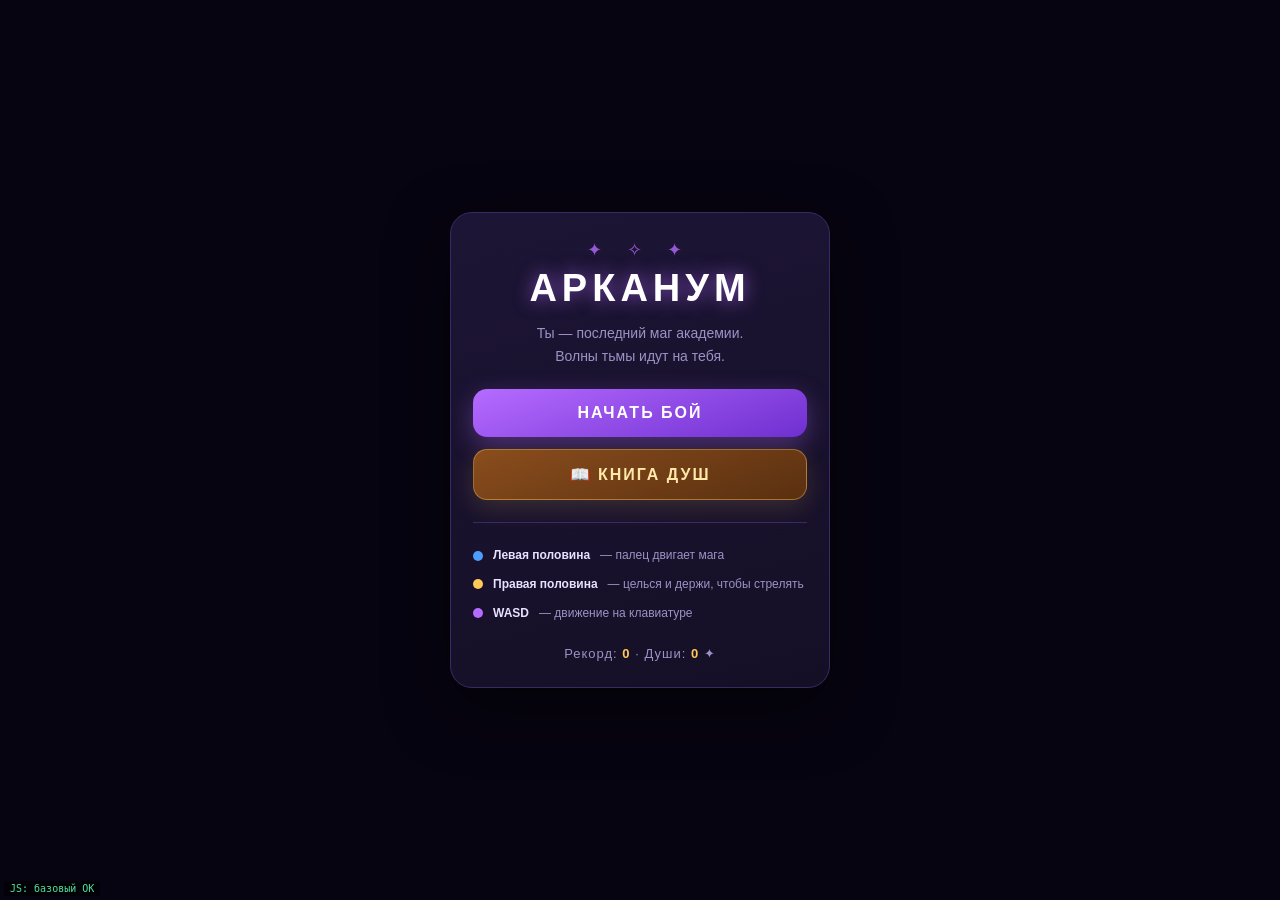
==== projects/arcanum/index.html @ 29cd1ca4 "Add files via upload" ====
<!DOCTYPE html>
<html lang="ru">
<head>
<meta charset="UTF-8">
<meta name="viewport" content="width=device-width, initial-scale=1, maximum-scale=1, user-scalable=no, viewport-fit=cover">
<meta name="theme-color" content="#0a0714">
<title>Арканум — Магия</title>
<link rel="icon" href="data:image/svg+xml,<svg xmlns='http://www.w3.org/2000/svg' viewBox='0 0 100 100'><text y='.9em' font-size='90'>✦</text></svg>">
<style>
:root{--bg:#0a0714;--panel:#150f26;--panel-2:#1d1535;--border:#3a2a63;--text:#e8e2ff;--muted:#9d92c4;--gold:#ffc857;--blue:#4d9dff;--violet:#b56bff;--red:#ff5b6e;--green:#4ce39a}
*{margin:0;padding:0;box-sizing:border-box;-webkit-tap-highlight-color:transparent;-webkit-touch-callout:none;-webkit-user-select:none;user-select:none}
html,body{width:100%;height:100%;overflow:hidden;background:var(--bg);color:var(--text);font-family:-apple-system,BlinkMacSystemFont,"Segoe UI",Roboto,sans-serif;overscroll-behavior:none;touch-action:none}
#app{position:fixed;top:0;left:0;right:0;bottom:0}
#game{position:absolute;top:0;left:0;width:100%;height:100%;display:block;touch-action:none}
.screen{position:absolute;top:0;left:0;right:0;bottom:0;display:none;align-items:center;justify-content:center;padding:20px;background:rgba(8,5,18,0.96);z-index:10}
.screen.active{display:flex}
.panel{width:100%;max-width:380px;background:linear-gradient(165deg,var(--panel-2),var(--panel));border:1px solid var(--border);border-radius:22px;padding:26px 22px;text-align:center;box-shadow:0 20px 60px rgba(0,0,0,.6);max-height:92vh;overflow-y:auto}
.panel-wide{max-width:460px}
.rune-row{font-size:18px;letter-spacing:10px;color:var(--violet);margin-bottom:6px;opacity:.8}
.title{font-size:38px;font-weight:900;letter-spacing:5px;color:#fff;margin-bottom:12px;text-shadow:0 0 18px rgba(181,107,255,.7)}
.title-sm{font-size:24px;font-weight:800;letter-spacing:3px;color:var(--violet);margin-bottom:8px}
.title-sm.danger{color:var(--red);text-shadow:0 0 22px rgba(255,91,110,.55)}
.subtitle{font-size:14px;line-height:1.6;color:var(--muted);margin-bottom:22px}
.subtitle.small{font-size:12px;margin-bottom:18px}
.btn{display:block;width:100%;padding:15px;margin-top:12px;border:none;border-radius:14px;font-size:16px;font-weight:800;letter-spacing:2px;color:#fff;cursor:pointer;font-family:inherit}
.btn:active{transform:scale(.96)}
.btn-primary{background:linear-gradient(160deg,var(--violet),#6f2fd0);box-shadow:0 8px 24px rgba(181,107,255,.35)}
.btn-ghost{background:transparent;border:1px solid var(--border);color:var(--muted)}
.btn-book{background:linear-gradient(160deg,#8a4d1d,#5a3010);border:1px solid rgba(255,200,87,.4);box-shadow:0 8px 24px rgba(255,200,87,.15);color:#ffe8a8}
.hint{margin-top:22px;padding-top:18px;border-top:1px solid var(--border);text-align:left}
.hint-row{display:flex;align-items:center;gap:10px;font-size:12px;color:var(--muted);padding:6px 0;line-height:1.4}
.hint-row b{color:var(--text);font-weight:700}
.dot{flex:0 0 auto;width:10px;height:10px;border-radius:50%}
.dot.blue{background:var(--blue)}
.dot.gold{background:var(--gold)}
.dot.violet{background:var(--violet)}
.best{margin-top:18px;font-size:13px;color:var(--muted);letter-spacing:1px}
.best span{color:var(--gold);font-weight:800}
.cards{display:flex;flex-direction:column;gap:14px;margin-top:6px}

/* ===== CARD FLIP ===== */
.card-flip-container{
  position:relative;height:120px;perspective:1200px;cursor:pointer;
  opacity:0;transform:translateY(20px) scale(.9);
  transition:opacity .35s ease,transform .35s ease;
}
.card-flip-container.revealed{opacity:1;transform:translateY(0) scale(1)}
.card-flip-container:not(.clickable){pointer-events:none}
.card-flip-inner{
  position:relative;width:100%;height:100%;
  transform-style:preserve-3d;
  transition:transform .7s cubic-bezier(.5,.1,.3,1);
}
.card-flip-container.flipped .card-flip-inner{transform:rotateY(180deg)}
.card-face{
  position:absolute;inset:0;backface-visibility:hidden;-webkit-backface-visibility:hidden;
  border-radius:15px;display:flex;align-items:center;gap:12px;padding:14px;
  border:1px solid var(--border);overflow:hidden;
}
.card-back{
  background:linear-gradient(135deg,#2a1d4a 0%,#1a1235 100%);
  justify-content:center;align-items:center;
}
.card-back::before{
  content:'';position:absolute;inset:8px;
  border:1px solid rgba(181,107,255,.25);border-radius:10px;pointer-events:none;
}
.card-back::after{
  content:'✦';font-size:42px;color:rgba(181,107,255,.55);
  text-shadow:0 0 20px rgba(181,107,255,.7);
  animation:backPulse 2s ease-in-out infinite;
}
@keyframes backPulse{0%,100%{transform:scale(1);opacity:.7}50%{transform:scale(1.1);opacity:1}}
.card-front{
  transform:rotateY(180deg);
  background:rgba(255,255,255,.04);
  text-align:left;
  position:relative;
}
.card-front.rarity-common{border-color:rgba(157,146,196,.4)}
.card-front.rarity-rare{border-color:rgba(77,157,255,.6);box-shadow:0 0 20px rgba(77,157,255,.2)}
.card-front.rarity-epic{border-color:rgba(181,107,255,.7);box-shadow:0 0 25px rgba(181,107,255,.35)}
.card-front.rarity-legendary{border-color:rgba(255,200,87,.8);box-shadow:0 0 30px rgba(255,200,87,.4);animation:legendaryGlow 2s ease-in-out infinite}
@keyframes legendaryGlow{0%,100%{box-shadow:0 0 25px rgba(255,200,87,.35)}50%{box-shadow:0 0 40px rgba(255,200,87,.6)}}
.rarity-badge{
  position:absolute;top:8px;right:8px;
  font-size:9px;font-weight:800;letter-spacing:1px;
  padding:2px 6px;border-radius:4px;text-transform:uppercase;
}
.rarity-badge.common{background:rgba(157,146,196,.2);color:#9d92c4}
.rarity-badge.rare{background:rgba(77,157,255,.25);color:#4d9dff}
.rarity-badge.epic{background:rgba(181,107,255,.25);color:#b56bff}
.rarity-badge.legendary{background:rgba(255,200,87,.3);color:#ffc857}
.card-icon{flex:0 0 auto;width:46px;height:46px;display:flex;align-items:center;justify-content:center;font-size:24px;border-radius:12px;background:rgba(181,107,255,.15);border:1px solid rgba(181,107,255,.3)}
.card-body{flex:1;min-width:0}
.card-name{font-size:15px;font-weight:800;color:var(--text);margin-bottom:3px}
.card-desc{font-size:12px;color:var(--muted);line-height:1.45}

/* ===== STATS SCREEN ===== */
.stats{display:flex;gap:10px;margin:20px 0 4px}
.stat{flex:1;padding:14px 8px;background:rgba(255,255,255,.04);border:1px solid var(--border);border-radius:13px}
.stat span{display:block;font-size:11px;color:var(--muted);letter-spacing:1px;margin-bottom:6px}
.stat b{display:block;font-size:22px;font-weight:900;color:var(--gold)}

/* ===== HUD ===== */
#hud-buttons{position:absolute;top:0;left:0;right:0;bottom:0;pointer-events:none;z-index:5;display:none}
.spell-btn{position:absolute;pointer-events:auto;width:68px;height:68px;border-radius:50%;border:2px solid rgba(255,255,255,.18);background:rgba(20,14,40,.72);display:flex;flex-direction:column;align-items:center;justify-content:center;font-size:24px;color:#fff;overflow:hidden;touch-action:none;font-family:inherit}
.spell-btn:active{transform:scale(.92)}
.spell-btn .cost{font-size:9px;font-weight:800;letter-spacing:.5px;color:var(--gold);margin-top:1px}
.spell-btn .cd-mask{position:absolute;top:0;left:0;right:0;bottom:0;background:rgba(0,0,0,.72);transform-origin:bottom;transform:scaleY(0);pointer-events:none}
.spell-btn.locked{opacity:.35;filter:grayscale(1)}
#btn-spell-0{right:14px;bottom:190px;border-color:rgba(77,157,255,.55)}
#btn-spell-1{right:90px;bottom:150px;border-color:rgba(255,120,60,.55)}
#btn-spell-2{right:14px;bottom:110px;border-color:rgba(120,220,255,.55)}
#btn-pause{position:absolute;pointer-events:auto;top:14px;right:14px;width:42px;height:42px;border-radius:12px;border:1px solid rgba(255,255,255,.15);background:rgba(20,14,40,.65);color:var(--muted);font-size:16px;display:flex;align-items:center;justify-content:center;touch-action:none;font-family:inherit}
#btn-pause:active{transform:scale(.92)}

/* ===== BOOK ===== */
#screen-book .book-container{
  width:100%;max-width:460px;max-height:88vh;
  display:flex;flex-direction:column;
  background:linear-gradient(135deg,#3a2418 0%,#2a1810 100%);
  border:2px solid #5a3a20;
  border-radius:18px;
  box-shadow:0 30px 80px rgba(0,0,0,.8),inset 0 0 60px rgba(0,0,0,.5);
  position:relative;padding:18px;
  animation:bookOpen .5s cubic-bezier(.34,1.56,.64,1);
}
@keyframes bookOpen{from{transform:scale(.7) rotateY(-15deg);opacity:0}to{transform:scale(1) rotateY(0);opacity:1}}
.book-tabs{display:flex;gap:6px;margin-bottom:12px;flex-shrink:0}
.book-tab{
  flex:1;padding:10px 8px;
  background:rgba(0,0,0,.4);
  border:1px solid rgba(181,107,255,.3);
  border-radius:8px 8px 0 0;
  color:#d4c8a8;font-family:inherit;font-weight:700;font-size:12px;
  cursor:pointer;transition:all .2s;
}
.book-tab.active{background:rgba(255,220,150,.15);border-color:rgba(255,200,87,.6);color:#ffe8a8}
.book-body{
  flex:1;min-height:0;
  background:linear-gradient(135deg,#f2e6c8 0%,#e6d6b0 100%);
  border-radius:0 8px 8px 8px;
  padding:18px;
  overflow-y:auto;
  color:#2a1a08;
  position:relative;
  box-shadow:inset 0 0 30px rgba(100,70,30,.15);
}
.book-page-header{
  display:flex;justify-content:space-between;align-items:center;
  padding-bottom:12px;margin-bottom:12px;
  border-bottom:2px solid rgba(100,70,30,.3);
  flex-wrap:wrap;gap:8px;
}
.book-page-title{font-size:18px;font-weight:900;color:#3a2418;letter-spacing:1px}
.book-souls{font-size:13px;font-weight:800;color:#8a4d1d;background:rgba(255,200,87,.2);padding:4px 10px;border-radius:20px}
.book-page{animation:pageIn .4s ease}
@keyframes pageIn{from{opacity:0;transform:translateX(-20px) skewY(2deg)}to{opacity:1;transform:translateX(0) skewY(0)}}
.book-upgrade-row{
  display:flex;align-items:center;gap:10px;
  padding:10px;margin-bottom:8px;
  background:rgba(255,255,255,.4);
  border:1px solid rgba(100,70,30,.2);
  border-radius:10px;
  transition:background .2s;
}
.book-upgrade-row.maxed{background:rgba(200,160,80,.15);border-color:rgba(255,200,87,.5)}
.book-upg-icon{flex:0 0 auto;width:36px;height:36px;display:flex;align-items:center;justify-content:center;font-size:20px;background:rgba(100,70,30,.15);border-radius:8px}
.book-upg-info{flex:1;min-width:0}
.book-upg-name{font-size:13px;font-weight:800;color:#2a1a08;margin-bottom:2px}
.book-upg-level{font-size:10px;color:#8a4d1d;margin-left:4px}
.book-upg-desc{font-size:11px;color:#5a4020}
.book-upg-buy{
  flex:0 0 auto;padding:8px 12px;
  background:linear-gradient(160deg,#b56bff,#6f2fd0);
  border:none;border-radius:8px;color:#fff;
  font-weight:800;font-size:11px;
  cursor:pointer;font-family:inherit;
  transition:all .15s;
  min-width:60px;
}
.book-upg-buy:active{transform:scale(.95)}
.book-upg-buy:disabled{background:rgba(100,70,30,.3);color:rgba(42,26,8,.4);cursor:not-allowed}
.book-close{
  position:absolute;top:8px;right:8px;
  width:32px;height:32px;
  border:1px solid rgba(255,200,87,.4);
  background:rgba(0,0,0,.4);
  border-radius:50%;color:#ffe8a8;
  font-size:16px;cursor:pointer;
  display:flex;align-items:center;justify-content:center;
  font-family:inherit;z-index:2;
}

#js-status{position:fixed;bottom:4px;left:4px;color:#4ce39a;font-size:10px;background:rgba(0,0,0,.6);padding:2px 6px;border-radius:4px;z-index:9999;pointer-events:none;font-family:monospace}
#err-box{display:none;position:fixed;top:0;left:0;right:0;bottom:0;background:rgba(0,0,0,.96);color:#ff8b9a;padding:20px;font-family:monospace;font-size:12px;white-space:pre-wrap;overflow:auto;z-index:10000;line-height:1.5}
</style>
</head>
<body>

<div id="js-status">JS: ожидание...</div>
<div id="err-box"></div>

<script>
window.onerror = function (msg, src, line, col, err) {
  var box = document.getElementById('err-box');
  if (box) {
    box.style.display = 'block';
    box.textContent = 'ОШИБКА:\n' + msg + '\n' + (src || '') + ':' + line + ':' + col +
      '\n\n' + (err && err.stack ? err.stack : '(нет стека)');
  }
  return false;
};
try { document.getElementById('js-status').textContent = 'JS: базовый OK'; } catch (e) { }
</script>

<div id="app">
  <canvas id="game"></canvas>

  <div class="screen active" id="screen-menu">
    <div class="panel">
      <div class="rune-row">✦ ✧ ✦</div>
      <h1 class="title">АРКАНУМ</h1>
      <p class="subtitle">Ты — последний маг академии.<br>Волны тьмы идут на тебя.</p>
      <button class="btn btn-primary" id="btn-play">НАЧАТЬ БОЙ</button>
      <button class="btn btn-book" id="btn-book">📖 КНИГА ДУШ</button>
      <div class="hint">
        <div class="hint-row"><span class="dot blue"></span><b>Левая половина</b> — палец двигает мага</div>
        <div class="hint-row"><span class="dot gold"></span><b>Правая половина</b> — целься и держи, чтобы стрелять</div>
        <div class="hint-row"><span class="dot violet"></span><b>WASD</b> — движение на клавиатуре</div>
      </div>
      <div class="best">Рекорд: <span id="best-score">0</span> · Души: <span id="menu-souls">0</span> ✦</div>
    </div>
  </div>

  <div class="screen" id="screen-upgrade">
    <div class="panel panel-wide">
      <h2 class="title-sm">ВОЛНА <span id="up-wave">1</span> ПРОЙДЕНА</h2>
      <p class="subtitle small">Выбери дар древних</p>
      <div class="cards" id="upgrade-list"></div>
    </div>
  </div>

  <div class="screen" id="screen-pause">
    <div class="panel">
      <h2 class="title-sm">ПАУЗА</h2>
      <button class="btn btn-primary" id="btn-resume">ПРОДОЛЖИТЬ</button>
      <button class="btn btn-ghost" id="btn-quit">В МЕНЮ</button>
    </div>
  </div>

  <div class="screen" id="screen-over">
    <div class="panel">
      <h2 class="title-sm danger">ТЫ ПАЛ</h2>
      <div class="stats">
        <div class="stat"><span>Волна</span><b id="over-wave">0</b></div>
        <div class="stat"><span>Убито</span><b id="over-kills">0</b></div>
        <div class="stat"><span>Очки</span><b id="over-score">0</b></div>
      </div>
      <div class="best">Рекорд: <span id="over-best">0</span></div>
      <div class="best" style="margin-top:8px">Получено душ: <span id="over-souls" style="color:#ffc857;font-weight:800">+0</span> ✦</div>
      <button class="btn btn-primary" id="btn-retry">ЕЩЁ РАЗ</button>
      <button class="btn btn-book" id="btn-book-over">📖 КНИГА ДУШ</button>
      <button class="btn btn-ghost" id="btn-menu">В МЕНЮ</button>
    </div>
  </div>

  <div class="screen" id="screen-book">
    <div class="book-container">
      <button class="book-close" id="book-close">✕</button>
      <div class="book-tabs">
        <button class="book-tab active" data-tab="stats">📊 Статы</button>
        <button class="book-tab" data-tab="spells">✨ Заклинания</button>
      </div>
      <div class="book-body">
        <div class="book-page-header">
          <div class="book-page-title" id="book-page-title">Статы персонажа</div>
          <div class="book-souls">✦ <span id="book-souls">0</span></div>
        </div>
        <div class="book-page" id="book-page-content"></div>
      </div>
    </div>
  </div>

  <div id="hud-buttons">
    <button id="btn-pause" aria-label="Пауза">❚❚</button>
    <button class="spell-btn" id="btn-spell-0"><span class="icon">❄</span><span class="cost">28</span><span class="cd-mask"></span></button>
    <button class="spell-btn" id="btn-spell-1"><span class="icon">🔥</span><span class="cost">18</span><span class="cd-mask"></span></button>
    <button class="spell-btn" id="btn-spell-2"><span class="icon">⚡</span><span class="cost">32</span><span class="cd-mask"></span></button>
  </div>
</div>

<script>
/* ============================================================
   АРКАНУМ v3 — карточки-флип, редкости, боссы, книга душ
   ============================================================ */

var Storage = {
  get: function (k, d) { try { var v = window.localStorage.getItem(k); return v === null ? d : v; } catch (e) { return d; } },
  set: function (k, v) { try { window.localStorage.setItem(k, String(v)); } catch (e) { } }
};

var Utils = {
  clamp: function (v, a, b) { return v < a ? a : (v > b ? b : v); },
  lerp: function (a, b, t) { return a + (b - a) * t; },
  rand: function (a, b) { return a + Math.random() * (b - a); },
  pick: function (arr) { return arr[Math.floor(Math.random() * arr.length)]; },
  shuffle: function (arr) {
    for (var i = arr.length - 1; i > 0; i--) {
      var j = Math.floor(Math.random() * (i + 1));
      var t = arr[i]; arr[i] = arr[j]; arr[j] = t;
    }
    return arr;
  },
  dist: function (ax, ay, bx, by) { var dx = bx - ax, dy = by - ay; return Math.sqrt(dx * dx + dy * dy); },
  angle: function (ax, ay, bx, by) { return Math.atan2(by - ay, bx - ax); },
  damp: function (a, b, l, dt) { return Utils.lerp(a, b, 1 - Math.exp(-l * dt)); },
  angleDiff: function (a, b) { return Math.atan2(Math.sin(a - b), Math.cos(a - b)); },
  formatNum: function (n) {
    if (n >= 1e6) return (n / 1e6).toFixed(1) + 'M';
    if (n >= 1e3) return (n / 1e3).toFixed(1) + 'K';
    return String(Math.floor(n));
  },
  vibrate: function (ms) { try { if (navigator.vibrate) navigator.vibrate(ms); } catch (e) { } }
};

/* ================= РЕДКОСТИ ================= */
var RARITIES = {
  common:    { name: 'Обычное',      label: 'ОБЫЧНОЕ',     mult: 1.0, weight: 60, color: '#9d92c4' },
  rare:      { name: 'Редкое',       label: 'РЕДКОЕ',      mult: 1.6, weight: 25, color: '#4d9dff' },
  epic:      { name: 'Эпическое',    label: 'ЭПИЧЕСКОЕ',   mult: 2.4, weight: 12, color: '#b56bff' },
  legendary: { name: 'Легендарное',  label: 'ЛЕГЕНДАРНОЕ', mult: 3.6, weight: 3,  color: '#ffc857' }
};

function rollRarity() {
  var total = 100;
  var r = Math.random() * total;
  if (r < 3) return 'legendary';
  if (r < 15) return 'epic';
  if (r < 40) return 'rare';
  return 'common';
}

/* ================= AUDIO ================= */
var Audio2 = {
  ctx: null, master: null, enabled: true, _unlocked: false,
  init: function () {
    if (this.ctx) return;
    try {
      var AC = window.AudioContext || window.webkitAudioContext;
      if (!AC) { this.enabled = false; return; }
      this.ctx = new AC();
      this.master = this.ctx.createGain();
      this.master.gain.value = 0.28;
      this.master.connect(this.ctx.destination);
    } catch (e) { this.enabled = false; }
  },
  unlock: function () {
    if (this._unlocked) return;
    this.init();
    if (this.ctx && this.ctx.state === 'suspended') { try { this.ctx.resume(); } catch (e) { } }
    this._unlocked = true;
  },
  _tone: function (f, dur, type, vol, slide) {
    if (!this.enabled || !this.ctx) return;
    try {
      var t = this.ctx.currentTime;
      var o = this.ctx.createOscillator(), g = this.ctx.createGain();
      o.type = type || 'sine';
      o.frequency.setValueAtTime(f, t);
      if (slide) o.frequency.exponentialRampToValueAtTime(Math.max(30, slide), t + dur);
      g.gain.setValueAtTime(0, t);
      g.gain.linearRampToValueAtTime(vol || 0.2, t + 0.008);
      g.gain.exponentialRampToValueAtTime(0.0001, t + dur);
      o.connect(g); g.connect(this.master);
      o.start(t); o.stop(t + dur + 0.02);
    } catch (e) { }
  },
  _noise: function (dur, vol, freq) {
    if (!this.enabled || !this.ctx) return;
    try {
      var t = this.ctx.currentTime;
      var len = Math.floor(this.ctx.sampleRate * dur);
      var buf = this.ctx.createBuffer(1, len, this.ctx.sampleRate);
      var d = buf.getChannelData(0);
      for (var i = 0; i < len; i++) d[i] = (Math.random() * 2 - 1) * (1 - i / len);
      var s = this.ctx.createBufferSource(); s.buffer = buf;
      var f = this.ctx.createBiquadFilter(); f.type = 'lowpass'; f.frequency.value = freq || 1200;
      var g = this.ctx.createGain(); g.gain.value = vol || 0.2;
      s.connect(f); f.connect(g); g.connect(this.master);
      s.start(t);
    } catch (e) { }
  },
  shoot:      function () { this._tone(620, 0.09, 'triangle', 0.10, 320); },
  enemyHit:   function () { this._tone(240, 0.06, 'square', 0.06, 160); },
  enemyDie:   function () { this._noise(0.2, 0.16, 900); this._tone(120, 0.22, 'sawtooth', 0.10, 50); },
  castNova:   function () { this._tone(180, 0.45, 'sine', 0.18, 720); this._noise(0.35, 0.14, 2600); },
  castFire:   function () { this._tone(140, 0.3, 'sawtooth', 0.14, 420); },
  castChain:  function () { this._tone(900, 0.22, 'square', 0.10, 180); },
  lock:       function () { this._tone(880, 0.08, 'square', 0.06, 1200); },
  cardFlip:   function () { this._tone(340, 0.10, 'triangle', 0.08, 500); },
  levelUp:    function () { this._tone(520, 0.14, 'sine', 0.16, 780); var s = this; setTimeout(function () { s._tone(780, 0.22, 'sine', 0.16, 1040); }, 110); },
  playerHurt: function () { this._tone(180, 0.22, 'sawtooth', 0.16, 70); },
  gameOver:   function () { this._tone(420, 0.5, 'sine', 0.20, 90); var s = this; setTimeout(function () { s._tone(280, 0.7, 'sine', 0.20, 60); }, 250); },
  bossAppear: function () { this._tone(80, 1.0, 'sawtooth', 0.25, 40); this._noise(0.8, 0.20, 400); },
  bossDie:    function () { this._tone(60, 1.2, 'sawtooth', 0.25, 30); this._noise(1.0, 0.22, 600); },
  uiClick:    function () { this._tone(680, 0.05, 'square', 0.08); },
  bookOpen:   function () { this._tone(440, 0.15, 'sine', 0.10, 660); },
  buy:        function () { this._tone(700, 0.10, 'sine', 0.12, 1050); }
};

/* ================= ЧАСТИЦЫ ================= */
function Particle(x, y, vx, vy, life, color, size) {
  this.x = x; this.y = y; this.vx = vx; this.vy = vy;
  this.life = life; this.maxLife = life;
  this.color = color; this.size = size || 3; this.dead = false;
  this.drag = 0.94;
}
Particle.prototype.update = function (dt) {
  this.x += this.vx * dt; this.y += this.vy * dt;
  var d = Math.pow(this.drag, dt * 60);
  this.vx *= d; this.vy *= d;
  this.life -= dt;
  if (this.life <= 0) this.dead = true;
};
Particle.prototype.draw = function (c) {
  var a = Utils.clamp(this.life / this.maxLife, 0, 1);
  c.globalAlpha = a;
  c.fillStyle = this.color;
  var s = this.size * (0.4 + a * 0.6);
  c.beginPath(); c.arc(this.x, this.y, s, 0, 6.2832); c.fill();
  c.globalAlpha = 1;
};

function RingParticle(x, y, maxR, life, color, width) {
  this.x = x; this.y = y; this.r = 4; this.maxR = maxR;
  this.life = life; this.maxLife = life;
  this.color = color; this.width = width || 3; this.dead = false;
}
RingParticle.prototype.update = function (dt) {
  this.life -= dt;
  var t = 1 - this.life / this.maxLife;
  this.r = this.maxR * (1 - Math.pow(1 - t, 3));
  if (this.life <= 0) this.dead = true;
};
RingParticle.prototype.draw = function (c) {
  var a = Utils.clamp(this.life / this.maxLife, 0, 1);
  c.globalAlpha = a * 0.85;
  c.strokeStyle = this.color;
  c.lineWidth = this.width * a + 0.5;
  c.beginPath(); c.arc(this.x, this.y, this.r, 0, 6.2832); c.stroke();
  c.globalAlpha = 1;
};

/* ================= СНАРЯД ================= */
function Projectile(x, y, angle, speed, damage, opts) {
  opts = opts || {};
  this.x = x; this.y = y;
  this.vx = Math.cos(angle) * speed;
  this.vy = Math.sin(angle) * speed;
  this.speed = speed;
  this.damage = damage;
  this.life = opts.life || 1.5;
  this.radius = opts.radius || 5;
  this.color = opts.color || '#8ad4ff';
  this.pierce = opts.pierce || 0;
  this.hitSet = [];
  this.knockback = opts.knockback || 0;
  this.burn = opts.burn || 0;
  this.dead = false;
  this._trailTimer = 0;
  this.isFireball = false;
  this.target = null;
  this.homing = 0;
  this.pulse = 0;
}
Projectile.prototype.update = function (dt) {
  if (this.homing > 0 && this.target && !this.target.dead) {
    var desired = Utils.angle(this.x, this.y, this.target.x, this.target.y);
    var current = Math.atan2(this.vy, this.vx);
    var diff = Utils.angleDiff(desired, current);
    var maxTurn = this.homing * dt;
    var turn = Utils.clamp(diff, -maxTurn, maxTurn);
    var newAngle = current + turn;
    this.vx = Math.cos(newAngle) * this.speed;
    this.vy = Math.sin(newAngle) * this.speed;
  }
  this.x += this.vx * dt;
  this.y += this.vy * dt;
  this.life -= dt;
  this.pulse += dt * 12;
  if (this.life <= 0) this.dead = true;
};
Projectile.prototype.hasHit = function (e) {
  for (var i = 0; i < this.hitSet.length; i++) if (this.hitSet[i] === e) return true;
  return false;
};
Projectile.prototype.draw = function (c) {
  if (this.isFireball) {
    var s = 1 + Math.sin(this.pulse) * 0.12;
    c.save();
    c.translate(this.x, this.y);
    var g = c.createRadialGradient(0, 0, 0, 0, 0, this.radius * 3.2 * s);
    g.addColorStop(0, 'rgba(255,220,120,0.85)');
    g.addColorStop(0.35, 'rgba(255,140,50,0.55)');
    g.addColorStop(1, 'rgba(255,80,20,0)');
    c.fillStyle = g;
    c.beginPath(); c.arc(0, 0, this.radius * 3.2 * s, 0, 6.2832); c.fill();
    c.fillStyle = '#fff7e0';
    c.beginPath(); c.arc(0, 0, this.radius * 0.6 * s, 0, 6.2832); c.fill();
    c.fillStyle = '#ffd166';
    c.beginPath(); c.arc(0, 0, this.radius * 0.95, 0, 6.2832); c.fill();
    c.rotate(this.pulse * 0.5);
    c.fillStyle = '#fff';
    for (var i = 0; i < 3; i++) {
      c.rotate(2.094);
      c.beginPath(); c.arc(this.radius * 1.5, 0, 1.6, 0, 6.2832); c.fill();
    }
    c.restore();
    return;
  }
  c.fillStyle = this.color;
  c.beginPath(); c.arc(this.x, this.y, this.radius, 0, 6.2832); c.fill();
  c.fillStyle = '#ffffff';
  c.beginPath(); c.arc(this.x, this.y, this.radius * 0.42, 0, 6.2832); c.fill();
};

/* ================= ВРАЖЕСКИЙ СНАРЯД ================= */
function EnemyProjectile(x, y, vx, vy, damage, opts) {
  opts = opts || {};
  this.x = x; this.y = y;
  this.vx = vx; this.vy = vy;
  this.damage = damage;
  this.life = opts.life || 3;
  this.radius = opts.radius || 7;
  this.color = opts.color || '#ff3355';
  this.dead = false;
  this.pulse = 0;
}
EnemyProjectile.prototype.update = function (dt) {
  this.x += this.vx * dt;
  this.y += this.vy * dt;
  this.life -= dt;
  this.pulse += dt * 10;
  if (this.life <= 0) this.dead = true;
};
EnemyProjectile.prototype.draw = function (c) {
  var s = 1 + Math.sin(this.pulse) * 0.15;
  c.save();
  c.translate(this.x, this.y);
  var g = c.createRadialGradient(0, 0, 0, 0, 0, this.radius * 2.4 * s);
  g.addColorStop(0, this.color);
  g.addColorStop(1, 'rgba(255,50,80,0)');
  c.fillStyle = g;
  c.beginPath(); c.arc(0, 0, this.radius * 2.4 * s, 0, 6.2832); c.fill();
  c.fillStyle = this.color;
  c.beginPath(); c.arc(0, 0, this.radius, 0, 6.2832); c.fill();
  c.fillStyle = '#fff';
  c.beginPath(); c.arc(0, 0, this.radius * 0.35, 0, 6.2832); c.fill();
  c.restore();
};

/* ================= ПИКАП ================= */
function Pickup(x, y, type, value) {
  this.x = x; this.y = y; this.type = type; this.value = value || 1;
  this.r = 7; this.dead = false;
  this.t = Math.random() * 6.28; this.life = 14;
}
Pickup.prototype.update = function (dt, p) {
  this.t += dt * 3; this.life -= dt;
  if (this.life <= 0) this.dead = true;
  var d = Utils.dist(this.x, this.y, p.x, p.y);
  if (d < 110) {
    var a = Utils.angle(this.x, this.y, p.x, p.y);
    var pull = 420 * dt * (1 - d / 110);
    this.x += Math.cos(a) * pull;
    this.y += Math.sin(a) * pull;
  }
  if (d < p.radius + this.r) { this.dead = true; return true; }
  return false;
};
Pickup.prototype.draw = function (c) {
  var bob = Math.sin(this.t) * 2;
  var col, sym;
  if (this.type === 'hp') { col = '#4ce39a'; sym = '♥'; }
  else if (this.type === 'mana') { col = '#4d9dff'; sym = '✦'; }
  else { col = '#ffc857'; sym = '◆'; }
  c.save();
  c.globalAlpha = this.life < 2 ? (0.3 + 0.7 * Math.abs(Math.sin(this.life * 10))) : 1;
  var g = c.createRadialGradient(this.x, this.y + bob, 0, this.x, this.y + bob, this.r * 2.4);
  g.addColorStop(0, col);
  g.addColorStop(1, 'rgba(0,0,0,0)');
  c.globalAlpha *= 0.35;
  c.fillStyle = g;
  c.beginPath(); c.arc(this.x, this.y + bob, this.r * 2.4, 0, 6.2832); c.fill();
  c.globalAlpha = this.life < 2 ? (0.3 + 0.7 * Math.abs(Math.sin(this.life * 10))) : 1;
  c.fillStyle = col;
  c.beginPath(); c.arc(this.x, this.y + bob, this.r, 0, 6.2832); c.fill();
  c.fillStyle = '#0a0714';
  c.font = 'bold 10px sans-serif';
  c.textAlign = 'center'; c.textBaseline = 'middle';
  c.fillText(sym, this.x, this.y + bob + 0.5);
  c.restore();
};

/* ================= ВРАГИ ================= */
var ENEMY_TYPES = {
  imp:    { hp: 22, speed: 62, damage: 8,  radius: 12, xp: 3,  color: '#ff5b6e', colorDark: '#a02134', glyph: 'imp' },
  wraith: { hp: 34, speed: 84, damage: 11, radius: 13, xp: 5,  color: '#b56bff', colorDark: '#5c2a94', glyph: 'wraith' },
  brute:  { hp: 95, speed: 42, damage: 20, radius: 20, xp: 12, color: '#ff9a3c', colorDark: '#8f4d00', glyph: 'brute' },
  shade:  { hp: 55, speed: 70, damage: 14, radius: 15, xp: 8,  color: '#4de0ff', colorDark: '#136b85', glyph: 'shade' }
};

function Enemy(x, y, typeKey, wave) {
  var base = ENEMY_TYPES[typeKey];
  this.type = typeKey; this.base = base;
  var hpScale = 1 + (wave - 1) * 0.24;
  var spScale = 1 + (wave - 1) * 0.035;
  this.maxHp = Math.round(base.hp * hpScale);
  this.hp = this.maxHp;
  this.speed = base.speed * Math.min(spScale, 1.75);
  this.damage = base.damage * (1 + (wave - 1) * 0.10);
  this.radius = base.radius;
  this.xp = base.xp;
  this.x = x; this.y = y;
  this.dead = false;
  this.isBoss = false;
  this.slowTimer = 0; this.slowFactor = 1;
  this.burnTimer = 0; this.burnDps = 0;
  this.hitFlash = 0;
  this.knockVx = 0; this.knockVy = 0;
  this.wobble = Math.random() * 6.28; this.t = 0;
  this._touchCd = 0;
  this._emitTimer = 0;
}
Enemy.prototype.applySlow = function (f, d) {
  if (f < this.slowFactor || this.slowTimer <= 0) this.slowFactor = f;
  this.slowTimer = Math.max(this.slowTimer, d);
};
Enemy.prototype.applyBurn = function (dps, d) {
  this.burnDps = Math.max(this.burnDps, dps);
  this.burnTimer = Math.max(this.burnTimer, d);
};
Enemy.prototype.knockback = function (angle, force) {
  if (this.isBoss) force *= 0.3;
  this.knockVx += Math.cos(angle) * force;
  this.knockVy += Math.sin(angle) * force;
};
Enemy.prototype.hurt = function (dmg) {
  this.hp -= dmg;
  this.hitFlash = 0.12;
  if (this.hp <= 0) this.dead = true;
};
Enemy.prototype.update = function (dt, p, enemies) {
  this.t += dt; this.wobble += dt * 6;
  if (this.slowTimer > 0) { this.slowTimer -= dt; if (this.slowTimer <= 0) this.slowFactor = 1; }
  if (this.burnTimer > 0) {
    this.burnTimer -= dt;
    this.hp -= this.burnDps * dt;
    if (this.burnTimer <= 0) this.burnDps = 0;
    if (this.hp <= 0) { this.dead = true; return; }
  }
  if (this.hitFlash > 0) this.hitFlash -= dt;

  var ang = Utils.angle(this.x, this.y, p.x, p.y);
  var spd = this.speed * this.slowFactor;
  var mvx = Math.cos(ang) * spd;
  var mvy = Math.sin(ang) * spd;

  var sx = 0, sy = 0;
  for (var i = 0; i < enemies.length; i++) {
    var o = enemies[i];
    if (o === this || o.dead || o.isBoss) continue;
    var dx = this.x - o.x, dy = this.y - o.y;
    var d2 = dx * dx + dy * dy;
    var minD = this.radius + o.radius;
    if (d2 < minD * minD && d2 > 0.01) {
      var d = Math.sqrt(d2);
      var push = (minD - d) / minD;
      sx += (dx / d) * push * 90;
      sy += (dy / d) * push * 90;
    }
  }

  this.knockVx *= Math.pow(0.86, dt * 60);
  this.knockVy *= Math.pow(0.86, dt * 60);

  this.x += (mvx + sx + this.knockVx) * dt;
  this.y += (mvy + sy + this.knockVy) * dt;

  this._emitTimer -= dt;
  if (this._emitTimer <= 0) {
    this._emitTimer = 0.08;
    if (this.slowTimer > 0 && Game && Game.particles) {
      Game.particles.push(new Particle(
        this.x + Utils.rand(-this.radius, this.radius),
        this.y + Utils.rand(-this.radius, this.radius),
        Utils.rand(-10, 10), Utils.rand(-25, -5),
        0.5, '#7fdcff', 2));
    }
    if (this.burnTimer > 0 && Game && Game.particles) {
      Game.particles.push(new Particle(
        this.x + Utils.rand(-this.radius * 0.7, this.radius * 0.7),
        this.y + Utils.rand(-this.radius * 0.7, this.radius * 0.7),
        Utils.rand(-15, 15), Utils.rand(-40, -15),
        0.45, Math.random() < 0.5 ? '#ffb066' : '#ff7a3c', 2.5));
    }
  }
};
Enemy.prototype.draw = function (c) {
  var r = this.radius, b = this.base;
  c.save();
  c.translate(this.x, this.y);

  if (this.slowTimer > 0) {
    c.globalAlpha = 0.5;
    c.strokeStyle = '#7fdcff'; c.lineWidth = 2;
    c.beginPath(); c.arc(0, 0, r + 4, 0, 6.2832); c.stroke();
    c.globalAlpha = 1;
  }

  if (this.burnTimer > 0) {
    var fireG = c.createRadialGradient(0, 0, r * 0.4, 0, 0, r * 2);
    fireG.addColorStop(0, 'rgba(255,160,60,0.55)');
    fireG.addColorStop(1, 'rgba(255,80,20,0)');
    c.fillStyle = fireG;
    c.beginPath(); c.arc(0, 0, r * 2, 0, 6.2832); c.fill();
  }

  var flash = this.hitFlash > 0;
  c.fillStyle = flash ? '#ffffff' : b.colorDark;
  c.beginPath();

  if (b.glyph === 'wraith') {
    c.moveTo(0, -r);
    c.quadraticCurveTo(r, -r * 0.2, r * 0.7, r * 0.7);
    c.quadraticCurveTo(0, r * 1.25, -r * 0.7, r * 0.7);
    c.quadraticCurveTo(-r, -r * 0.2, 0, -r);
  } else if (b.glyph === 'brute') {
    for (var i = 0; i < 6; i++) {
      var a = (i / 6) * 6.2832 - Math.PI / 2;
      var px = Math.cos(a) * r, py = Math.sin(a) * r;
      if (i === 0) c.moveTo(px, py); else c.lineTo(px, py);
    }
    c.closePath();
  } else if (b.glyph === 'shade') {
    c.moveTo(0, -r * 1.1);
    c.lineTo(r * 0.85, 0);
    c.lineTo(0, r * 1.1);
    c.lineTo(-r * 0.85, 0);
    c.closePath();
  } else {
    c.arc(0, 0, r, 0, 6.2832);
  }
  c.fill();

  c.fillStyle = flash ? '#ffffff' : b.color;
  c.globalAlpha = 0.85;
  c.beginPath(); c.arc(0, 0, r * 0.45, 0, 6.2832); c.fill();
  c.globalAlpha = 1;

  c.fillStyle = '#0a0714';
  var wob = Math.sin(this.wobble) * 1.4;
  var er = Math.max(1.4, r * 0.13);
  c.beginPath();
  c.arc(-r * 0.28, -r * 0.12 + wob, er, 0, 6.2832);
  c.arc(r * 0.28, -r * 0.12 + wob, er, 0, 6.2832);
  c.fill();

  if (b.glyph === 'imp') {
    c.strokeStyle = flash ? '#fff' : b.color;
    c.lineWidth = 2;
    c.beginPath();
    c.moveTo(-r * 0.55, -r * 0.75); c.lineTo(-r * 0.85, -r * 1.35);
    c.moveTo(r * 0.55, -r * 0.75); c.lineTo(r * 0.85, -r * 1.35);
    c.stroke();
  }

  c.restore();

  if (this.hp < this.maxHp && !this.isBoss) {
    var w = r * 2.1;
    var hx = this.x - w / 2, hy = this.y - r - 10;
    c.fillStyle = 'rgba(0,0,0,0.55)';
    c.fillRect(hx, hy, w, 3.5);
    var f = Utils.clamp(this.hp / this.maxHp, 0, 1);
    c.fillStyle = f > 0.5 ? '#4ce39a' : (f > 0.22 ? '#ffc857' : '#ff5b6e');
    c.fillRect(hx, hy, w * f, 3.5);
  }
};

/* ================= БОСС ================= */
function Boss(x, y, wave) {
  Enemy.call(this, x, y, 'brute', wave);
  this.isBoss = true;
  this.bossLevel = Math.floor(wave / 5);
  this.maxHp = Math.round(500 + this.bossLevel * 350);
  this.hp = this.maxHp;
  this.radius = 42;
  this.speed = 32;
  this.damage = 30 + this.bossLevel * 8;
  this.xp = 40 + this.bossLevel * 15;
  this.attackTimer = 2.5;
  this.chargeTimer = 6;
  this.chargeTime = 0;
  this.spawnTimer = 5;
  this.phase = 1;
  this.chargeDir = { x: 0, y: 0 };
  this.deathGlow = 0;
  var names = ['Пожиратель Бездны', 'Архилич', 'Бездонный Ужас', 'Вечный Страж'];
  this.name = names[Math.min(names.length - 1, this.bossLevel - 1)];
}
Boss.prototype = Object.create(Enemy.prototype);
Boss.prototype.constructor = Boss;

Boss.prototype.update = function (dt, p, enemies) {
  this.t += dt;
  this.wobble += dt * 3;

  var hpFrac = this.hp / this.maxHp;
  if (hpFrac < 0.25 && this.phase < 3) { this.phase = 3; this.shakePulse = 0.4; }
  else if (hpFrac < 0.5 && this.phase < 2) { this.phase = 2; this.shakePulse = 0.4; }

  if (this.slowTimer > 0) { this.slowTimer -= dt; if (this.slowTimer <= 0) this.slowFactor = 1; }
  if (this.burnTimer > 0) {
    this.burnTimer -= dt;
    this.hp -= this.burnDps * dt;
    if (this.burnTimer <= 0) this.burnDps = 0;
    if (this.hp <= 0) { this.dead = true; return; }
  }
  if (this.hitFlash > 0) this.hitFlash -= dt;

  if (this.chargeTime > 0) {
    this.chargeTime -= dt;
    this.x += this.chargeDir.x * 650 * dt;
    this.y += this.chargeDir.y * 650 * dt;
  } else {
    var ang = Utils.angle(this.x, this.y, p.x, p.y);
    var spd = this.speed * this.slowFactor * (this.phase >= 3 ? 1.6 : 1);
    this.x += Math.cos(ang) * spd * dt;
    this.y += Math.sin(ang) * spd * dt;
  }

  this.knockVx *= Math.pow(0.86, dt * 60);
  this.knockVy *= Math.pow(0.86, dt * 60);
  this.x += this.knockVx * dt;
  this.y += this.knockVy * dt;

  // атака снарядами
  this.attackTimer -= dt;
  if (this.attackTimer <= 0) {
    var interval = this.phase >= 3 ? 1.1 : (this.phase >= 2 ? 1.7 : 2.4);
    this.attackTimer = interval;
    this.shootAt(p);
  }

  // рывок
  this.chargeTimer -= dt;
  if (this.chargeTimer <= 0 && this.chargeTime <= 0) {
    this.chargeTimer = this.phase >= 3 ? 4.5 : 6.5;
    var ca = Utils.angle(this.x, this.y, p.x, p.y);
    this.chargeDir = { x: Math.cos(ca), y: Math.sin(ca) };
    this.chargeTime = 0.65;
    // телеграф
    for (var i = 0; i < 12; i++) {
      var a = Math.random() * 6.2832;
      var s = Utils.rand(60, 150);
      Game.particles.push(new Particle(
        this.x, this.y,
        Math.cos(a) * s, Math.sin(a) * s,
        0.4, '#ff3355', Utils.rand(3, 5)));
    }
  }

  // призыв импов в фазе 2
  if (this.phase >= 2) {
    this.spawnTimer -= dt;
    if (this.spawnTimer <= 0) {
      this.spawnTimer = 8;
      for (var k = 0; k < 2; k++) {
        var sa = Math.random() * 6.2832;
        var sx = this.x + Math.cos(sa) * 70;
        var sy = this.y + Math.sin(sa) * 70;
        Game.enemies.push(new Enemy(sx, sy, 'imp', this.bossLevel * 5));
        Game.particles.push(new RingParticle(sx, sy, 40, 0.4, '#ff5b6e', 2));
      }
    }
  }

  // эмиссия эффектов
  this._emitTimer = (this._emitTimer || 0) - dt;
  if (this._emitTimer <= 0) {
    this._emitTimer = 0.06;
    if (this.slowTimer > 0) {
      Game.particles.push(new Particle(
        this.x + Utils.rand(-this.radius, this.radius),
        this.y + Utils.rand(-this.radius, this.radius),
        Utils.rand(-15, 15), Utils.rand(-30, -10),
        0.5, '#7fdcff', 3));
    }
    if (this.burnTimer > 0) {
      Game.particles.push(new Particle(
        this.x + Utils.rand(-this.radius * 0.8, this.radius * 0.8),
        this.y + Utils.rand(-this.radius * 0.8, this.radius * 0.8),
        Utils.rand(-20, 20), Utils.rand(-50, -20),
        0.5, Math.random() < 0.5 ? '#ffb066' : '#ff7a3c', 3));
    }
  }
};

Boss.prototype.shootAt = function (p) {
  var baseAngle = Utils.angle(this.x, this.y, p.x, p.y);
  var count = this.phase >= 3 ? 5 : (this.phase >= 2 ? 4 : 3);
  for (var i = 0; i < count; i++) {
    var offset = (i - (count - 1) / 2) * 0.22;
    var a = baseAngle + offset;
    var speed = 240 + this.bossLevel * 20;
    Game.enemyProjectiles.push(new EnemyProjectile(
      this.x, this.y,
      Math.cos(a) * speed, Math.sin(a) * speed,
      12 + this.bossLevel * 4,
      { radius: 8, color: '#ff3355', life: 3 }));
  }
};

Boss.prototype.draw = function (c) {
  var r = this.radius;
  c.save();
  c.translate(this.x, this.y);

  // внешняя пульсирующая аура
  var pulse = 1 + Math.sin(this.t * 3) * 0.1;
  var auraG = c.createRadialGradient(0, 0, r * 0.6, 0, 0, r * 2.4 * pulse);
  auraG.addColorStop(0, 'rgba(255,50,80,0.35)');
  auraG.addColorStop(1, 'rgba(255,50,80,0)');
  c.fillStyle = auraG;
  c.beginPath(); c.arc(0, 0, r * 2.4 * pulse, 0, 6.2832); c.fill();

  // замедление
  if (this.slowTimer > 0) {
    c.globalAlpha = 0.5;
    c.strokeStyle = '#7fdcff'; c.lineWidth = 3;
    c.beginPath(); c.arc(0, 0, r + 8, 0, 6.2832); c.stroke();
    c.globalAlpha = 1;
  }

  // тело — шестиугольник
  var flash = this.hitFlash > 0;
  var bodyColor = flash ? '#ffffff' : (this.phase >= 3 ? '#a02030' : (this.phase >= 2 ? '#7a1828' : '#5a1020'));
  c.fillStyle = bodyColor;
  c.beginPath();
  for (var i = 0; i < 8; i++) {
    var a = (i / 8) * 6.2832 - Math.PI / 2;
    var px = Math.cos(a) * r;
    var py = Math.sin(a) * r;
    if (i === 0) c.moveTo(px, py); else c.lineTo(px, py);
  }
  c.closePath();
  c.fill();

  // контур
  c.strokeStyle = flash ? '#fff' : '#ff5570';
  c.lineWidth = 2;
  c.stroke();

  // ядро
  var corePulse = 1 + Math.sin(this.t * 5) * 0.2;
  var coreG = c.createRadialGradient(0, 0, 0, 0, 0, r * 0.55 * corePulse);
  coreG.addColorStop(0, '#fff');
  coreG.addColorStop(0.4, '#ff5570');
  coreG.addColorStop(1, 'rgba(255,50,80,0)');
  c.fillStyle = coreG;
  c.beginPath(); c.arc(0, 0, r * 0.55 * corePulse, 0, 6.2832); c.fill();

  // глаза
  c.fillStyle = '#0a0714';
  c.beginPath();
  c.arc(-r * 0.35, -r * 0.15, r * 0.11, 0, 6.2832);
  c.arc(r * 0.35, -r * 0.15, r * 0.11, 0, 6.2832);
  c.fill();

  // зрачки
  c.fillStyle = this.phase >= 3 ? '#ffc857' : '#ff3355';
  c.beginPath();
  c.arc(-r * 0.35, -r * 0.15, r * 0.05, 0, 6.2832);
  c.arc(r * 0.35, -r * 0.15, r * 0.05, 0, 6.2832);
  c.fill();

  // рога/корона
  c.strokeStyle = flash ? '#fff' : '#ffc857';
  c.lineWidth = 3;
  c.lineCap = 'round';
  c.beginPath();
  c.moveTo(-r * 0.55, -r * 0.85);
  c.lineTo(-r * 0.75, -r * 1.35);
  c.moveTo(r * 0.55, -r * 0.85);
  c.lineTo(r * 0.75, -r * 1.35);
  c.moveTo(-r * 0.2, -r * 0.95);
  c.lineTo(0, -r * 1.45);
  c.moveTo(r * 0.2, -r * 0.95);
  c.lineTo(0, -r * 1.45);
  c.stroke();

  c.restore();
};

/* ================= ИГРОК ================= */
function Player(x, y) {
  this.x = x; this.y = y;
  this.vx = 0; this.vy = 0;
  this.radius = 15;
  this.maxHp = 100; this.hp = 100; this.hpRegen = 0;
  this.maxMana = 100; this.mana = 100; this.manaRegen = 7;
  this.speed = 215;
  this.damageMul = 1; this.critChance = 0.05; this.critMul = 2;
  this.cooldownMul = 1;
  this.projectiles = 1; this.lifesteal = 0; this.armor = 0;
  this.boltBurn = 0; this.boltPierce = 0;
  this.level = 1; this.xp = 0; this.xpNext = 8;
  this.cd = [0, 0, 0];
  this.facing = 0; this.bob = 0;
  this.hurtFlash = 0; this.castFlash = 0;
  this.dead = false;
  this.runeAngle = 0;
  // мета-моды заклинаний
  this.metaNovaDmg = 0;
  this.metaFireBurn = 0;
  this.metaChainRange = 0;
  this.metaFireHoming = 0;
}
Player.prototype.addXp = function (n) {
  this.xp += n;
  var lv = 0;
  while (this.xp >= this.xpNext) {
    this.xp -= this.xpNext;
    this.level++;
    this.xpNext = Math.round(this.xpNext * 1.42 + 4);
    lv++;
  }
  return lv;
};
Player.prototype.hurt = function (d) {
  var real = d * (1 - this.armor);
  this.hp -= real;
  this.hurtFlash = 0.25;
  if (this.hp <= 0) { this.hp = 0; this.dead = true; }
  return real;
};
Player.prototype.heal = function (n) { this.hp = Math.min(this.maxHp, this.hp + n); };
Player.prototype.update = function (dt, mx, my) {
  var len = Math.sqrt(mx * mx + my * my);
  if (len > 1) { mx /= len; my /= len; }
  this.vx = Utils.damp(this.vx, mx * this.speed, 22, dt);
  this.vy = Utils.damp(this.vy, my * this.speed, 22, dt);
  this.x += this.vx * dt; this.y += this.vy * dt;
  if (len > 0.05) this.facing = Math.atan2(this.vy, this.vx);
  this.bob += dt * (len > 0.05 ? 11 : 2.5);
  this.runeAngle += dt * 0.7;
  this.mana = Math.min(this.maxMana, this.mana + this.manaRegen * dt);
  if (this.hpRegen > 0) this.heal(this.hpRegen * dt);
  for (var i = 0; i < 3; i++) if (this.cd[i] > 0) this.cd[i] = Math.max(0, this.cd[i] - dt);
  if (this.hurtFlash > 0) this.hurtFlash -= dt;
  if (this.castFlash > 0) this.castFlash -= dt;
};
Player.prototype.drawRune = function (c) {
  c.save();
  c.translate(this.x, this.y);
  var pulse = 0.9 + Math.sin(this.runeAngle * 3) * 0.1;
  c.rotate(this.runeAngle);
  c.scale(pulse, pulse);
  c.strokeStyle = 'rgba(181, 107, 255, 0.35)';
  c.lineWidth = 1.4;
  c.beginPath(); c.arc(0, 0, this.radius + 12, 0, 6.2832); c.stroke();
  c.strokeStyle = 'rgba(181, 107, 255, 0.55)';
  c.lineWidth = 1.6;
  c.beginPath();
  for (var i = 0; i < 6; i++) {
    var a = (i / 6) * 6.2832;
    var px = Math.cos(a) * (this.radius + 8);
    var py = Math.sin(a) * (this.radius + 8);
    if (i === 0) c.moveTo(px, py); else c.lineTo(px, py);
  }
  c.closePath(); c.stroke();
  c.fillStyle = 'rgba(181, 107, 255, 0.6)';
  for (var j = 0; j < 6; j++) {
    var a2 = (j / 6) * 6.2832 + 0.26;
    c.beginPath();
    c.arc(Math.cos(a2) * (this.radius + 8), Math.sin(a2) * (this.radius + 8), 1.6, 0, 6.2832);
    c.fill();
  }
  c.restore();
};
Player.prototype.draw = function (c) {
  var r = this.radius;
  var bobY = Math.sin(this.bob) * 1.8;
  this.drawRune(c);
  c.save();
  c.translate(this.x, this.y + bobY);
  c.globalAlpha = 0.35;
  c.fillStyle = '#000';
  c.beginPath();
  c.ellipse(0, r * 0.9, r * 0.9, r * 0.36, 0, 0, 6.2832);
  c.fill();
  c.globalAlpha = 1;

  var auraA = 0.22 + Math.sin(this.bob * 0.6) * 0.06;
  var grad = c.createRadialGradient(0, 0, r * 0.5, 0, 0, r * 3.1);
  grad.addColorStop(0, 'rgba(160,120,255,' + (auraA * 1.4) + ')');
  grad.addColorStop(0.5, 'rgba(140,110,255,' + auraA + ')');
  grad.addColorStop(1, 'rgba(140,110,255,0)');
  c.fillStyle = grad;
  c.beginPath(); c.arc(0, 0, r * 3.1, 0, 6.2832); c.fill();

  var flash = this.hurtFlash > 0;
  c.fillStyle = flash ? '#ff8b9a' : '#2a1c52';
  c.beginPath();
  c.moveTo(0, -r * 1.15);
  c.quadraticCurveTo(r * 1.15, -r * 0.1, r * 0.95, r * 1.05);
  c.lineTo(-r * 0.95, r * 1.05);
  c.quadraticCurveTo(-r * 1.15, -r * 0.1, 0, -r * 1.15);
  c.fill();

  c.strokeStyle = flash ? '#fff' : '#7a5bcf';
  c.lineWidth = 1.2;
  c.beginPath();
  c.moveTo(0, -r * 0.85);
  c.lineTo(0, r * 0.95);
  c.stroke();

  c.fillStyle = flash ? '#ffd0d6' : '#4a2f96';
  c.beginPath(); c.arc(0, -r * 0.55, r * 0.62, 0, 6.2832); c.fill();

  c.fillStyle = '#0a
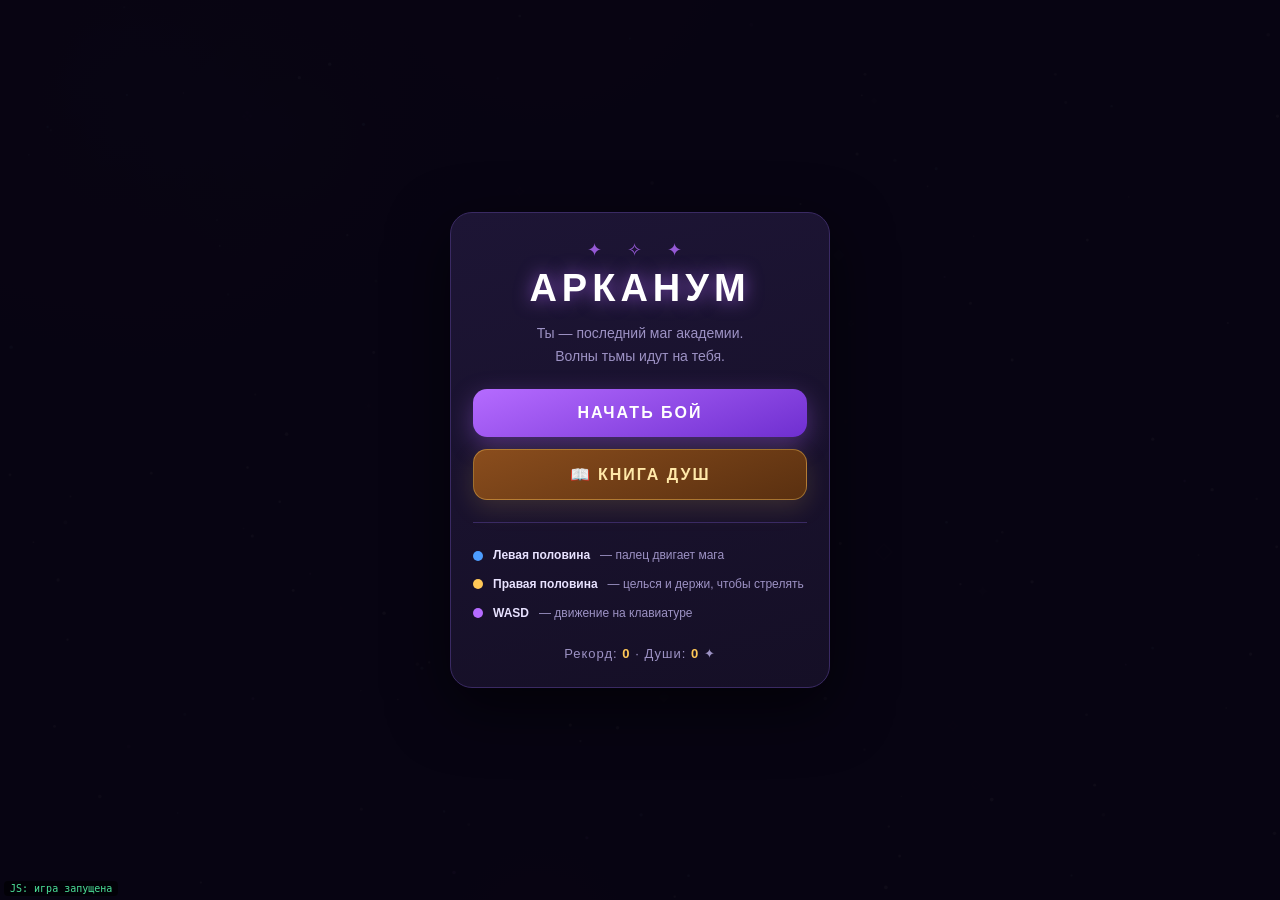
==== commit dcf41a86: "Add files via upload" ====
--- a/projects/arcanum/index.html
+++ b/projects/arcanum/index.html
@@ -1131,4 +1131,1800 @@
   c.fillStyle = flash ? '#ffd0d6' : '#4a2f96';
   c.beginPath(); c.arc(0, -r * 0.55, r * 0.62, 0, 6.2832); c.fill();
 
-  c.fillStyle = '#0a
+  c.fillStyle = '#0a0714';
+  c.beginPath(); c.arc(0, -r * 0.52, r * 0.40, 0, 6.2832); c.fill();
+
+  c.fillStyle = this.castFlash > 0 ? '#ffffff' : '#8ad4ff';
+  c.beginPath();
+  c.arc(-r * 0.16, -r * 0.55, 1.9, 0, 6.2832);
+  c.arc(r * 0.16, -r * 0.55, 1.9, 0, 6.2832);
+  c.fill();
+
+  c.rotate(this.facing);
+  c.strokeStyle = '#6b4a2a';
+  c.lineWidth = 2.6; c.lineCap = 'round';
+  c.beginPath();
+  c.moveTo(r * 0.6, r * 0.5);
+  c.lineTo(r * 1.55, -r * 0.35);
+  c.stroke();
+
+  var cs = this.castFlash > 0 ? 5.5 : 4;
+  var crystalColor = this.castFlash > 0 ? '#ffffff' : '#8ad4ff';
+  var cg = c.createRadialGradient(r * 1.55, -r * 0.35, 0, r * 1.55, -r * 0.35, cs * 2.5);
+  cg.addColorStop(0, crystalColor);
+  cg.addColorStop(1, 'rgba(138,212,255,0)');
+  c.fillStyle = cg;
+  c.beginPath(); c.arc(r * 1.55, -r * 0.35, cs * 2.5, 0, 6.2832); c.fill();
+
+  c.fillStyle = crystalColor;
+  c.beginPath();
+  c.moveTo(r * 1.55, -r * 0.35 - cs);
+  c.lineTo(r * 1.55 + cs * 0.7, -r * 0.35);
+  c.lineTo(r * 1.55, -r * 0.35 + cs);
+  c.lineTo(r * 1.55 - cs * 0.7, -r * 0.35);
+  c.closePath();
+  c.fill();
+
+  c.restore();
+};
+
+/* ================= УЛУЧШЕНИЯ С РЕДКОСТЯМИ ================= */
+var UPGRADES = [
+  { id: 'dmg',     icon: '🗡', name: 'Острый фокус',     base: 0.20,
+    desc: function (v) { return '+' + Math.round(v * 100) + '% урона всем заклинаниям.'; },
+    apply: function (p, v) { p.damageMul += v; } },
+  { id: 'hp',      icon: '❤', name: 'Живучесть',        base: 25,
+    desc: function (v) { return '+' + Math.round(v) + ' к максимуму HP и полное лечение.'; },
+    apply: function (p, v) { p.maxHp += v; p.hp = p.maxHp; } },
+  { id: 'regen',   icon: '✚', name: 'Регенерация',      base: 1.2,
+    desc: function (v) { return '+' + v.toFixed(1) + ' HP в секунду.'; },
+    apply: function (p, v) { p.hpRegen += v; } },
+  { id: 'mana',    icon: '✦', name: 'Поток маны',       base: 3,
+    desc: function (v) { return '+' + Math.round(v) + ' маны в секунду.'; },
+    apply: function (p, v) { p.manaRegen += v; } },
+  { id: 'maxmana', icon: '◇', name: 'Резервуар',        base: 30,
+    desc: function (v) { return '+' + Math.round(v) + ' к максимуму маны.'; },
+    apply: function (p, v) { p.maxMana += v; p.mana += v; } },
+  { id: 'speed',   icon: '💨', name: 'Лёгкий шаг',      base: 0.12,
+    desc: function (v) { return '+' + Math.round(v * 100) + '% скорости передвижения.'; },
+    apply: function (p, v) { p.speed *= 1 + v; } },
+  { id: 'crit',    icon: '🎯', name: 'Точный глаз',     base: 0.08,
+    desc: function (v) { return '+' + Math.round(v * 100) + '% шанса крита.'; },
+    apply: function (p, v) { p.critChance += v; } },
+  { id: 'critdmg', icon: '💥', name: 'Смертельный удар',base: 0.5,
+    desc: function (v) { return '+' + v.toFixed(1) + '× к урону крита.'; },
+    apply: function (p, v) { p.critMul += v; } },
+  { id: 'cd',      icon: '⏱', name: 'Быстрые руки',    base: 0.15,
+    desc: function (v) { return '-' + Math.round(v * 100) + '% перезарядки.'; },
+    apply: function (p, v) { p.cooldownMul *= Math.max(0.5, 1 - v); } },
+  { id: 'multi',   icon: '✧', name: 'Расщепление',      base: 1,
+    desc: function (v) { return '+' + Math.min(2, Math.round(v)) + ' снаряд к базовой атаке.'; },
+    apply: function (p, v) { var a = Math.round(v); if (a > 2) a = 2; p.projectiles += Math.max(1, a); } },
+  { id: 'leech',   icon: '🩸', name: 'Вампиризм',      base: 0.04,
+    desc: function (v) { return '+' + Math.round(v * 100) + '% урона возвращается как HP.'; },
+    apply: function (p, v) { p.lifesteal += v; } },
+  { id: 'armor',   icon: '🛡', name: 'Каменная кожа',   base: 0.08,
+    desc: function (v) { return '+' + Math.round(v * 100) + '% снижения урона.'; },
+    apply: function (p, v) { p.armor = Math.min(0.6, p.armor + v); } },
+  { id: 'burn',    icon: '🔥', name: 'Тлеющий посох',   base: 3,
+    desc: function (v) { return 'Базовая атака поджигает (' + Math.round(v) + '/сек, 2.5с).'; },
+    apply: function (p, v) { p.boltBurn += v; } },
+  { id: 'pierce',  icon: '➤', name: 'Пробивание',      base: 1,
+    desc: function (v) { return 'Снаряды пробивают +' + Math.min(2, Math.round(v)) + ' врага.'; },
+    apply: function (p, v) { var a = Math.round(v); if (a > 2) a = 2; p.boltPierce += Math.max(1, a); } }
+];
+
+/* ================= МЕТА-ПРОГРЕССИЯ ================= */
+var META_STATS = [
+  { id: 'hp',       icon: '❤', name: 'Здоровье',     baseCost: 50, costScale: 1.6, maxLevel: 5,
+    desc: function (lvl) { return '+' + (lvl * 10) + ' HP на старте'; },
+    apply: function (p, lvl) { p.maxHp += 10 * lvl; p.hp = p.maxHp; } },
+  { id: 'manaRegen',icon: '✦', name: 'Поток маны',   baseCost: 40, costScale: 1.6, maxLevel: 5,
+    desc: function (lvl) { return '+' + (lvl * 1) + ' маны/сек'; },
+    apply: function (p, lvl) { p.manaRegen += 1 * lvl; } },
+  { id: 'damage',   icon: '🗡', name: 'Сила магии',  baseCost: 30, costScale: 1.7, maxLevel: 10,
+    desc: function (lvl) { return '+' + (lvl * 5) + '% урона'; },
+    apply: function (p, lvl) { p.damageMul += 0.05 * lvl; } },
+  { id: 'speed',    icon: '💨', name: 'Проворство',  baseCost: 45, costScale: 1.7, maxLevel: 5,
+    desc: function (lvl) { return '+' + (lvl * 3) + '% скорости'; },
+    apply: function (p, lvl) { p.speed *= 1 + 0.03 * lvl; } },
+  { id: 'crit',     icon: '🎯', name: 'Меткость',    baseCost: 60, costScale: 1.8, maxLevel: 5,
+    desc: function (lvl) { return '+' + (lvl * 2) + '% крита'; },
+    apply: function (p, lvl) { p.critChance += 0.02 * lvl; } }
+];
+
+var META_SPELLS = [
+  { id: 'novaDmg',   icon: '❄', name: 'Мощь новы',       baseCost: 80,  costScale: 1.8, maxLevel: 3,
+    desc: function (lvl) { return '+' + (lvl * 15) + '% урона новы'; },
+    apply: function (p, lvl) { p.metaNovaDmg = lvl * 0.15; } },
+  { id: 'fireBurn',  icon: '🔥', name: 'Пламя фаербола',  baseCost: 70,  costScale: 1.7, maxLevel: 3,
+    desc: function (lvl) { return '+' + (lvl * 2) + ' поджога/сек'; },
+    apply: function (p, lvl) { p.metaFireBurn = lvl * 2; } },
+  { id: 'chainRange',icon: '⚡', name: 'Дальность цепи',  baseCost: 70,  costScale: 1.7, maxLevel: 3,
+    desc: function (lvl) { return '+' + (lvl * 30) + 'px к дальности'; },
+    apply: function (p, lvl) { p.metaChainRange = lvl * 30; } },
+  { id: 'fireHoming',icon: '🎯', name: 'Точность фаербола',baseCost: 120, costScale: 2.0, maxLevel: 2,
+    desc: function (lvl) { return '+' + lvl + ' ед. наведения'; },
+    apply: function (p, lvl) { p.metaFireHoming = lvl * 1; } }
+];
+
+function costFor(upg, level) {
+  return Math.floor(upg.baseCost * Math.pow(upg.costScale, level));
+}
+
+/* ============================================================
+   GAME
+   ============================================================ */
+var Game = {
+  canvas: null, ctx: null, W: 0, H: 0, dpr: 1,
+  state: 'menu', lastTime: 0, accumulator: 0,
+  player: null, enemies: [], projectiles: [], enemyProjectiles: [],
+  particles: [], pickups: [], damageTexts: [],
+  camX: 0, camY: 0, shakeAmt: 0, shakeX: 0, shakeY: 0,
+  wave: 0, waveActive: false, spawnQueue: [], spawnTimer: 0,
+  kills: 0, score: 0, best: 0,
+  upgradeChoices: [], boltCooldown: 0,
+  bgRunes: [], nebulae: [], stars: [],
+  touches: {}, moveTouchId: null, aimTouchId: null,
+  moveVec: { x: 0, y: 0 }, aimVec: { x: 1, y: 0 },
+  aimActive: false, mouseDown: false, keys: {},
+  spellBtns: [], pauseBtn: null,
+  lockTarget: null, lockTimer: 0,
+  comboCount: 0, comboTimer: 0,
+  screenFlash: 0, screenFlashColor: '#ffffff',
+  _playerTrailTimer: 0,
+  bossActive: null,
+  meta: { souls: 0, totalSouls: 0, stats: {}, spells: {} },
+  bookTab: 'stats',
+
+  init: function () {
+    this.canvas = document.getElementById('game');
+    if (!this.canvas) throw new Error('canvas #game не найден');
+    this.ctx = this.canvas.getContext('2d', { alpha: false });
+    if (!this.ctx) throw new Error('Не удалось получить 2D-контекст');
+
+    this.loadMeta();
+
+    this.resize();
+    var self = this;
+    window.addEventListener('resize', function () { self.resize(); });
+    window.addEventListener('orientationchange', function () { setTimeout(function () { self.resize(); }, 200); });
+
+    this.best = parseInt(Storage.get('arcanum_best', '0'), 10) || 0;
+    var bestEl = document.getElementById('best-score');
+    if (bestEl) bestEl.textContent = Utils.formatNum(this.best);
+    this.updateSoulsDisplay();
+
+    this.buildHUD();
+    this.bindUI();
+    this.bindBook();
+    this.bindInput();
+    this.generateBgRunes();
+    this.generateNebula();
+    this.generateStars();
+
+    this.setState('menu');
+    this.lastTime = performance.now();
+    requestAnimationFrame(function (t) { self.loop(t); });
+  },
+
+  loadMeta: function () {
+    try {
+      var raw = Storage.get('arcanum_meta', '');
+      if (raw) {
+        var parsed = JSON.parse(raw);
+        this.meta = {
+          souls: parsed.souls || 0,
+          totalSouls: parsed.totalSouls || 0,
+          stats: parsed.stats || {},
+          spells: parsed.spells || {}
+        };
+      }
+    } catch (e) {
+      this.meta = { souls: 0, totalSouls: 0, stats: {}, spells: {} };
+    }
+  },
+
+  saveMeta: function () {
+    Storage.set('arcanum_meta', JSON.stringify(this.meta));
+    this.updateSoulsDisplay();
+  },
+
+  updateSoulsDisplay: function () {
+    var s = Utils.formatNum(this.meta.souls);
+    var a = document.getElementById('menu-souls');
+    if (a) a.textContent = s;
+    var b = document.getElementById('book-souls');
+    if (b) b.textContent = s;
+  },
+
+  resize: function () {
+    this.dpr = Math.min(window.devicePixelRatio || 1, 2);
+    this.W = window.innerWidth;
+    this.H = window.innerHeight;
+    this.canvas.width = Math.floor(this.W * this.dpr);
+    this.canvas.height = Math.floor(this.H * this.dpr);
+    this.canvas.style.width = this.W + 'px';
+    this.canvas.style.height = this.H + 'px';
+    this.ctx.setTransform(this.dpr, 0, 0, this.dpr, 0, 0);
+    this.generateStars();
+  },
+
+  generateBgRunes: function () {
+    this.bgRunes = [];
+    for (var i = 0; i < 22; i++) {
+      this.bgRunes.push({
+        x: Math.random() * 2400 - 1200,
+        y: Math.random() * 2400 - 1200,
+        s: Utils.rand(0.4, 1.2),
+        a: Utils.rand(0.05, 0.16),
+        rot: Utils.rand(0, 6.28),
+        glyph: Utils.pick(['✦', '✧', '✶', '◆', '◇', '❖'])
+      });
+    }
+  },
+
+  generateNebula: function () {
+    this.nebulae = [];
+    var palette = ['#3a1d6b', '#5c2a94', '#1d3a6b', '#2a1d4a', '#4a1d5c'];
+    for (var i = 0; i < 7; i++) {
+      this.nebulae.push({
+        x: Utils.rand(-1000, 1000),
+        y: Utils.rand(-1000, 1000),
+        r: Utils.rand(220, 460),
+        color: palette[i % palette.length],
+        a: Utils.rand(0.10, 0.20),
+        vx: Utils.rand(-6, 6),
+        vy: Utils.rand(-6, 6)
+      });
+    }
+  },
+
+  generateStars: function () {
+    this.stars = [];
+    var count = Math.min(120, Math.floor((this.W * this.H) / 8000));
+    for (var i = 0; i < count; i++) {
+      this.stars.push({
+        x: Math.random() * this.W,
+        y: Math.random() * this.H,
+        s: Utils.rand(0.6, 1.9),
+        phase: Utils.rand(0, 6.28),
+        speed: Utils.rand(0.7, 2.2),
+        color: Math.random() < 0.15 ? '#b56bff' : (Math.random() < 0.2 ? '#8ad4ff' : '#ffffff')
+      });
+    }
+  },
+
+  buildHUD: function () {
+    this.spellBtns = [
+      document.getElementById('btn-spell-0'),
+      document.getElementById('btn-spell-1'),
+      document.getElementById('btn-spell-2')
+    ];
+    this.pauseBtn = document.getElementById('btn-pause');
+    var self = this;
+    if (this.pauseBtn) {
+      this.pauseBtn.addEventListener('click', function () { self.togglePause(); });
+    }
+    for (var i = 0; i < this.spellBtns.length; i++) {
+      (function (idx) {
+        var btn = self.spellBtns[idx];
+        if (!btn) return;
+        var press = function (e) {
+          e.preventDefault(); e.stopPropagation();
+          Audio2.unlock();
+          self.castSpell(idx);
+        };
+        var release = function (e) { if (e) { e.preventDefault(); e.stopPropagation(); } };
+        btn.addEventListener('touchstart', press, { passive: false });
+        btn.addEventListener('touchend', release, { passive: false });
+        btn.addEventListener('touchcancel', release, { passive: false });
+        btn.addEventListener('mousedown', press);
+        btn.addEventListener('mouseup', release);
+        btn.addEventListener('mouseleave', release);
+      })(i);
+    }
+  },
+
+  bindUI: function () {
+    var $ = function (id) { return document.getElementById(id); };
+    var self = this;
+    var on = function (id, fn) { var el = $(id); if (el) el.addEventListener('click', fn); };
+    on('btn-play',   function () { Audio2.unlock(); Audio2.uiClick(); self.startGame(); });
+    on('btn-retry',  function () { Audio2.uiClick(); self.startGame(); });
+    on('btn-menu',   function () { Audio2.uiClick(); self.setState('menu'); });
+    on('btn-quit',   function () { Audio2.uiClick(); self.setState('menu'); });
+    on('btn-resume', function () { Audio2.uiClick(); self.resume(); });
+    on('btn-book',   function () { Audio2.bookOpen(); self.openBook(); });
+    on('btn-book-over', function () { Audio2.bookOpen(); self.openBook(); });
+    on('book-close', function () { Audio2.uiClick(); self.closeBook(); });
+  },
+
+  bindBook: function () {
+    var self = this;
+    var tabs = document.querySelectorAll('.book-tab');
+    for (var i = 0; i < tabs.length; i++) {
+      tabs[i].addEventListener('click', function () {
+        var tab = this.getAttribute('data-tab');
+        if (tab === self.bookTab) return;
+        self.bookTab = tab;
+        var all = document.querySelectorAll('.book-tab');
+        for (var j = 0; j < all.length; j++) all[j].classList.remove('active');
+        this.classList.add('active');
+        Audio2.uiClick();
+        self.renderBookPage();
+      });
+    }
+  },
+
+  openBook: function () {
+    this.setState('book');
+    this.renderBookPage();
+  },
+
+  closeBook: function () {
+    this.setState('menu');
+  },
+
+  renderBookPage: function () {
+    var title = document.getElementById('book-page-title');
+    var content = document.getElementById('book-page-content');
+    if (!content) return;
+    content.innerHTML = '';
+
+    // рестарт анимации
+    content.style.animation = 'none';
+    void content.offsetWidth;
+    content.style.animation = '';
+
+    this.updateSoulsDisplay();
+
+    if (this.bookTab === 'stats') {
+      if (title) title.textContent = 'Статы персонажа';
+      for (var i = 0; i < META_STATS.length; i++) {
+        content.appendChild(this.buildUpgradeRow(META_STATS[i], 'stats'));
+      }
+    } else if (this.bookTab === 'spells') {
+      if (title) title.textContent = 'Заклинания';
+      for (var j = 0; j < META_SPELLS.length; j++) {
+        content.appendChild(this.buildUpgradeRow(META_SPELLS[j], 'spells'));
+      }
+    }
+  },
+
+  buildUpgradeRow: function (upg, group) {
+    var self = this;
+    var level = this.meta[group][upg.id] || 0;
+    var maxed = level >= upg.maxLevel;
+    var cost = maxed ? 0 : costFor(upg, level);
+    var canBuy = !maxed && this.meta.souls >= cost;
+
+    var row = document.createElement('div');
+    row.className = 'book-upgrade-row' + (maxed ? ' maxed' : '');
+
+    var icon = document.createElement('div');
+    icon.className = 'book-upg-icon';
+    icon.textContent = upg.icon;
+
+    var info = document.createElement('div');
+    info.className = 'book-upg-info';
+    var nameEl = document.createElement('div');
+    nameEl.className = 'book-upg-name';
+    nameEl.innerHTML = upg.name + ' <span class="book-upg-level">' + level + '/' + upg.maxLevel + '</span>';
+    var descEl = document.createElement('div');
+    descEl.className = 'book-upg-desc';
+    descEl.textContent = maxed ? 'Максимум' : upg.desc(level + 1);
+    info.appendChild(nameEl);
+    info.appendChild(descEl);
+
+    var btn = document.createElement('button');
+    btn.className = 'book-upg-buy';
+    if (maxed) {
+      btn.textContent = '✓';
+      btn.disabled = true;
+    } else {
+      btn.textContent = cost + ' ✦';
+      btn.disabled = !canBuy;
+      var handler = function (e) {
+        e.preventDefault(); e.stopPropagation();
+        self.buyMetaUpgrade(upg, group);
+      };
+      btn.addEventListener('click', handler);
+      btn.addEventListener('touchstart', handler, { passive: false });
+    }
+
+    row.appendChild(icon);
+    row.appendChild(info);
+    row.appendChild(btn);
+    return row;
+  },
+
+  buyMetaUpgrade: function (upg, group) {
+    var level = this.meta[group][upg.id] || 0;
+    if (level >= upg.maxLevel) return;
+    var cost = costFor(upg, level);
+    if (this.meta.souls < cost) return;
+    this.meta.souls -= cost;
+    this.meta[group][upg.id] = level + 1;
+    this.saveMeta();
+    Audio2.buy();
+    Utils.vibrate(30);
+    this.renderBookPage();
+  },
+
+  setState: function (s) {
+    this.state = s;
+    var map = { menu: 'screen-menu', upgrade: 'screen-upgrade', paused: 'screen-pause', over: 'screen-over', book: 'screen-book', playing: null };
+    var ids = ['screen-menu', 'screen-upgrade', 'screen-pause', 'screen-over', 'screen-book'];
+    for (var i = 0; i < ids.length; i++) {
+      var el = document.getElementById(ids[i]);
+      if (el) el.classList.remove('active');
+    }
+    if (map[s]) {
+      var target = document.getElementById(map[s]);
+      if (target) target.classList.add('active');
+    }
+    var hud = document.getElementById('hud-buttons');
+    if (hud) hud.style.display = (s === 'playing' || s === 'paused') ? 'block' : 'none';
+  },
+
+  bindInput: function () {
+    var canvas = this.canvas;
+    var self = this;
+    this.touches = {};
+
+    var onStart = function (e) {
+      e.preventDefault(); Audio2.unlock();
+      if (self.state !== 'playing') return;
+      var touches = e.changedTouches;
+      for (var i = 0; i < touches.length; i++) {
+        var t = touches[i];
+        var x = t.clientX, y = t.clientY;
+        var side = x < self.W * 0.5 ? 'left' : 'right';
+        if (self._isOverUI(x, y)) continue;
+        if (side === 'left' && self.moveTouchId === null) {
+          self.moveTouchId = t.identifier;
+          self.touches[t.identifier] = { x: x, y: y, startX: x, startY: y };
+        } else if (side === 'right' && self.aimTouchId === null) {
+          self.aimTouchId = t.identifier;
+          self.aimActive = true;
+          self.touches[t.identifier] = { x: x, y: y, startX: x, startY: y };
+          self.updateAim(x, y);
+        }
+      }
+    };
+
+    var onMove = function (e) {
+      e.preventDefault();
+      if (self.state !== 'playing') return;
+      var touches = e.changedTouches;
+      for (var i = 0; i < touches.length; i++) {
+        var t = touches[i];
+        if (t.identifier === self.moveTouchId) {
+          var d = self.touches[t.identifier];
+          if (d) { d.x = t.clientX; d.y = t.clientY; }
+        } else if (t.identifier === self.aimTouchId) {
+          var d2 = self.touches[t.identifier];
+          if (d2) { d2.x = t.clientX; d2.y = t.clientY; }
+          self.updateAim(t.clientX, t.clientY);
+        }
+      }
+    };
+
+    var onEnd = function (e) {
+      e.preventDefault();
+      var touches = e.changedTouches;
+      for (var i = 0; i < touches.length; i++) {
+        var t = touches[i];
+        delete self.touches[t.identifier];
+        if (t.identifier === self.moveTouchId) {
+          self.moveTouchId = null;
+          self.moveVec.x = 0; self.moveVec.y = 0;
+        }
+        if (t.identifier === self.aimTouchId) {
+          self.aimTouchId = null;
+          self.aimActive = false;
+        }
+      }
+    };
+
+    canvas.addEventListener('touchstart', onStart, { passive: false });
+    canvas.addEventListener('touchmove', onMove, { passive: false });
+    canvas.addEventListener('touchend', onEnd, { passive: false });
+    canvas.addEventListener('touchcancel', onEnd, { passive: false });
+
+    canvas.addEventListener('mousedown', function (e) {
+      Audio2.unlock();
+      if (self.state !== 'playing') return;
+      self.mouseDown = true;
+      if (e.clientX >= self.W * 0.5) {
+        self.aimActive = true;
+        self.updateAim(e.clientX, e.clientY);
+      }
+    });
+    canvas.addEventListener('mousemove', function (e) {
+      if (self.state !== 'playing') return;
+      if (self.aimActive) self.updateAim(e.clientX, e.clientY);
+      if (e.buttons === 1 && e.clientX < self.W * 0.5) {
+        var dx = e.clientX - self.W * 0.25;
+        var dy = e.clientY - self.H * 0.5;
+        var l = Math.sqrt(dx * dx + dy * dy) || 1;
+        self.moveVec.x = dx / l; self.moveVec.y = dy / l;
+      }
+    });
+    canvas.addEventListener('mouseup', function () {
+      self.mouseDown = false; self.aimActive = false;
+      self.moveVec.x = 0; self.moveVec.y = 0;
+    });
+    canvas.addEventListener('mouseleave', function () {
+      self.mouseDown = false; self.aimActive = false;
+      self.moveVec.x = 0; self.moveVec.y = 0;
+    });
+
+    window.addEventListener('keydown', function (e) {
+      self.keys[e.key.toLowerCase()] = true;
+      if (e.key === 'Escape') {
+        if (self.state === 'playing') self.pause();
+        else if (self.state === 'book') self.closeBook();
+      }
+    });
+    window.addEventListener('keyup', function (e) { self.keys[e.key.toLowerCase()] = false; });
+  },
+
+  _isOverUI: function (x, y) {
+    var el = document.elementFromPoint ? document.elementFromPoint(x, y) : null;
+    if (!el) return false;
+    while (el) {
+      if (el.id === 'btn-pause') return true;
+      if (el.className && typeof el.className === 'string' && el.className.indexOf('spell-btn') !== -1) return true;
+      el = el.parentNode;
+    }
+    return false;
+  },
+
+  updateAim: function (sx, sy) {
+    if (!this.player) return;
+    var wx = sx + this.camX, wy = sy + this.camY;
+    var dx = wx - this.player.x, dy = wy - this.player.y;
+    var l = Math.sqrt(dx * dx + dy * dy) || 1;
+    this.aimVec.x = dx / l; this.aimVec.y = dy / l;
+  },
+
+  readMovement: function () {
+    if (this.moveTouchId !== null) {
+      var d = this.touches[this.moveTouchId];
+      if (d) {
+        var dx = d.x - d.startX, dy = d.y - d.startY;
+        var l = Math.sqrt(dx * dx + dy * dy);
+        if (l < 6) return { x: 0, y: 0 };
+        var mag = Math.min(l / 60, 1);
+        return { x: (dx / l) * mag, y: (dy / l) * mag };
+      }
+    }
+    var kx = 0, ky = 0;
+    if (this.keys) {
+      if (this.keys['a'] || this.keys['arrowleft'])  kx -= 1;
+      if (this.keys['d'] || this.keys['arrowright']) kx += 1;
+      if (this.keys['w'] || this.keys['arrowup'])    ky -= 1;
+      if (this.keys['s'] || this.keys['arrowdown'])  ky += 1;
+    }
+    return { x: kx, y: ky };
+  },
+
+  findAutoAimTarget: function (x, y, maxRange, preferAngle, coneRad) {
+    var best = null, bestScore = Infinity;
+    for (var i = 0; i < this.enemies.length; i++) {
+      var e = this.enemies[i];
+      if (e.dead) continue;
+      var d = Utils.dist(x, y, e.x, e.y);
+      if (d > maxRange) continue;
+      var score = d;
+      if (e.isBoss) score *= 0.5;
+      if (preferAngle !== undefined && coneRad !== undefined) {
+        var a = Utils.angle(x, y, e.x, e.y);
+        var diff = Math.abs(Utils.angleDiff(a, preferAngle));
+        if (diff > coneRad) continue;
+        score += diff * 120;
+      }
+      if (score < bestScore) { bestScore = score; best = e; }
+    }
+    return best;
+  },
+
+  startGame: function () {
+    this.player = new Player(0, 0);
+
+    // мета-прокачка
+    for (var i = 0; i < META_STATS.length; i++) {
+      var up = META_STATS[i];
+      var lvl = this.meta.stats[up.id] || 0;
+      if (lvl > 0) up.apply(this.player, lvl);
+    }
+    for (var j = 0; j < META_SPELLS.length; j++) {
+      var up2 = META_SPELLS[j];
+      var lvl2 = this.meta.spells[up2.id] || 0;
+      if (lvl2 > 0) up2.apply(this.player, lvl2);
+    }
+
+    this.enemies = []; this.projectiles = []; this.enemyProjectiles = [];
+    this.particles = []; this.pickups = []; this.damageTexts = [];
+    this.camX = -this.W / 2; this.camY = -this.H / 2;
+    this.shakeAmt = 0;
+    this.wave = 0; this.waveActive = false;
+    this.spawnQueue = []; this.spawnTimer = 0;
+    this.kills = 0; this.score = 0; this.boltCooldown = 0;
+    this.moveVec = { x: 0, y: 0 }; this.aimVec = { x: 1, y: 0 };
+    this.aimActive = false; this.moveTouchId = null; this.aimTouchId = null;
+    this.touches = {};
+    this.lockTarget = null; this.lockTimer = 0;
+    this.comboCount = 0; this.comboTimer = 0;
+    this.screenFlash = 0;
+    this._playerTrailTimer = 0;
+    this.bossActive = null;
+    this.setState('playing');
+    this.startWave();
+  },
+
+  pause: function () { if (this.state === 'playing') this.setState('paused'); },
+  resume: function () { if (this.state === 'paused') this.setState('playing'); },
+  togglePause: function () {
+    if (this.state === 'playing') this.pause();
+    else if (this.state === 'paused') this.resume();
+  },
+
+  gameOver: function () {
+    Audio2.gameOver(); Utils.vibrate(200);
+    if (this.score > this.best) {
+      this.best = this.score;
+      Storage.set('arcanum_best', this.best);
+    }
+    var earned = Math.floor(this.score / 60) + this.wave * 3;
+    this.meta.souls += earned;
+    this.meta.totalSouls += earned;
+    this.saveMeta();
+
+    var ids = {
+      'over-wave': this.wave, 'over-kills': this.kills,
+      'over-score': Utils.formatNum(this.score),
+      'over-best': Utils.formatNum(this.best),
+      'best-score': Utils.formatNum(this.best)
+    };
+    for (var k in ids) {
+      var el = document.getElementById(k);
+      if (el) el.textContent = ids[k];
+    }
+    var soulsEl = document.getElementById('over-souls');
+    if (soulsEl) soulsEl.textContent = '+' + earned;
+    this.setState('over');
+  },
+
+  startWave: function () {
+    this.wave++;
+    this.waveActive = true;
+    if (this.wave % 5 === 0) {
+      // БОСС-ВОЛНА
+      this.spawnQueue = ['imp', 'imp', 'imp'];
+      this.spawnBoss();
+    } else {
+      this.spawnQueue = this.buildWave(this.wave);
+    }
+    this.spawnTimer = 0.4;
+  },
+
+  spawnBoss: function () {
+    var p = this.player;
+    var minR = Math.max(this.W, this.H) * 0.7;
+    var a = Math.random() * 6.2832;
+    var x = p.x + Math.cos(a) * minR;
+    var y = p.y + Math.sin(a) * minR;
+    var boss = new Boss(x, y, this.wave);
+    this.enemies.push(boss);
+    this.bossActive = boss;
+    this.shake(18);
+    this.screenFlash = 0.4;
+    this.screenFlashColor = 'rgba(255,50,80,0.45)';
+    Audio2.bossAppear();
+    Utils.vibrate(150);
+    // драматическое кольцо
+    for (var i = 0; i < 3; i++) {
+      this.particles.push(new RingParticle(x, y, 100 + i * 60, 0.9, '#ff3355', 4));
+    }
+  },
+
+  buildWave: function (wave) {
+    var list = [];
+    var budget = 4 + wave * 2.6;
+    var pool = ['imp'];
+    if (wave >= 2) pool.push('wraith');
+    if (wave >= 3) pool.push('shade');
+    if (wave >= 4) pool.push('brute');
+    var spent = 0, guard = 0;
+    while (spent < budget && guard++ < 400) {
+      var type = Utils.pick(pool);
+      var cost = ENEMY_TYPES[type].hp / 22;
+      if (spent + cost > budget + 2) break;
+      list.push(type); spent += cost;
+    }
+    while (list.length < 4 + Math.floor(wave * 0.8)) list.push('imp');
+    Utils.shuffle(list);
+    return list;
+  },
+
+  spawnEnemy: function (type) {
+    var p = this.player;
+    var minR = Math.max(this.W, this.H) * 0.62;
+    var maxR = minR + 160;
+    var a = Math.random() * 6.2832;
+    var r = Utils.rand(minR, maxR);
+    var x = p.x + Math.cos(a) * r;
+    var y = p.y + Math.sin(a) * r;
+    this.enemies.push(new Enemy(x, y, type, this.wave));
+    this.particles.push(new RingParticle(x, y, 40, 0.4, ENEMY_TYPES[type].color, 2));
+    for (var i = 0; i < 8; i++) {
+      var pa = Math.random() * 6.2832;
+      var ps = Utils.rand(40, 120);
+      this.particles.push(new Particle(x, y, Math.cos(pa) * ps, Math.sin(pa) * ps,
+        Utils.rand(0.3, 0.55), ENEMY_TYPES[type].color, Utils.rand(2, 4)));
+    }
+  },
+
+  updateWaves: function (dt) {
+    if (!this.waveActive) return;
+    if (this.spawnQueue.length > 0) {
+      this.spawnTimer -= dt;
+      if (this.spawnTimer <= 0) {
+        var count = Math.min(this.spawnQueue.length, 1 + Math.floor(this.wave / 4));
+        for (var i = 0; i < count; i++) this.spawnEnemy(this.spawnQueue.shift());
+        this.spawnTimer = Math.max(0.20, 0.85 - this.wave * 0.035);
+      }
+    } else if (this.enemies.length === 0) {
+      this.waveActive = false;
+      this.score += 25 * this.wave;
+      Audio2.levelUp(); Utils.vibrate(40);
+      this.showUpgrades();
+    }
+  },
+
+  showUpgrades: function () {
+    var waveEl = document.getElementById('up-wave');
+    if (waveEl) waveEl.textContent = this.wave;
+
+    var pool = Utils.shuffle(UPGRADES.slice());
+    this.upgradeChoices = pool.slice(0, 3);
+
+    // ролл редкости для каждой карточки
+    for (var i = 0; i < this.upgradeChoices.length; i++) {
+      this.upgradeChoices[i]._rarity = rollRarity();
+    }
+
+    var list = document.getElementById('upgrade-list');
+    if (!list) { this.setState('playing'); return; }
+    list.innerHTML = '';
+    var self = this;
+
+    var cards = [];
+
+    for (var j = 0; j < this.upgradeChoices.length; j++) {
+      (function (idx) {
+        var up = self.upgradeChoices[idx];
+        var rarityKey = up._rarity;
+        var rarity = RARITIES[rarityKey];
+        var actualValue = up.base * rarity.mult;
+        var actualDesc = up.desc(actualValue);
+
+        var container = document.createElement('div');
+        container.className = 'card-flip-container';
+        container.innerHTML =
+          '<div class="card-flip-inner">' +
+            '<div class="card-face card-back"></div>' +
+            '<div class="card-face card-front rarity-' + rarityKey + '">' +
+              '<span class="rarity-badge ' + rarityKey + '">' + rarity.label + '</span>' +
+              '<div class="card-icon">' + up.icon + '</div>' +
+              '<div class="card-body">' +
+                '<div class="card-name">' + up.name + '</div>' +
+                '<div class="card-desc">' + actualDesc + '</div>' +
+              '</div>' +
+            '</div>' +
+          '</div>';
+
+        var handler = function (e) {
+          e.preventDefault();
+          e.stopPropagation();
+          if (!container.classList.contains('clickable')) return;
+          Audio2.uiClick();
+          Utils.vibrate(30);
+          self.applyUpgrade(idx);
+        };
+        container.addEventListener('click', handler);
+        container.addEventListener('touchstart', handler, { passive: false });
+
+        list.appendChild(container);
+        cards.push(container);
+      })(j);
+    }
+
+    this.setState('upgrade');
+
+    // появление + флип с задержками
+    for (var k = 0; k < cards.length; k++) {
+      (function (idx, card) {
+        setTimeout(function () {
+          card.classList.add('revealed');
+        }, 100 + idx * 120);
+
+        setTimeout(function () {
+          card.classList.add('flipped');
+          Audio2.cardFlip();
+        }, 700 + idx * 400);
+
+        setTimeout(function () {
+          card.classList.add('clickable');
+        }, 1200 + idx * 400);
+      })(k, cards[k]);
+    }
+  },
+
+  applyUpgrade: function (idx) {
+    var up = this.upgradeChoices[idx];
+    if (!up || !this.player) return;
+    var rarity = RARITIES[up._rarity];
+    var actualValue = up.base * rarity.mult;
+    up.apply(this.player, actualValue);
+
+    var p = this.player;
+    // золотой взрыв + цвет редкости
+    for (var i = 0; i < 24; i++) {
+      var a = Math.random() * 6.2832;
+      var s = Utils.rand(80, 220);
+      var pt = new Particle(p.x, p.y, Math.cos(a) * s, Math.sin(a) * s,
+        Utils.rand(0.5, 1.0), i % 3 === 0 ? '#ffffff' : rarity.color, Utils.rand(2, 5));
+      pt.drag = 0.9;
+      this.particles.push(pt);
+    }
+    this.particles.push(new RingParticle(p.x, p.y, 130, 0.6, rarity.color, 4));
+    this.particles.push(new RingParticle(p.x, p.y, 90, 0.45, '#ffffff', 2));
+
+    // вспышка при легендарке
+    if (up._rarity === 'legendary') {
+      this.screenFlash = 0.15;
+      this.screenFlashColor = 'rgba(255,200,87,0.4)';
+      Utils.vibrate(60);
+    } else if (up._rarity === 'epic') {
+      this.screenFlash = 0.08;
+      this.screenFlashColor = 'rgba(181,107,255,0.3)';
+    }
+
+    this.startWave();
+    this.setState('playing');
+  },
+
+  castSpell: function (index) {
+    if (this.state !== 'playing') return;
+    var p = this.player;
+    if (!p || p.dead) return;
+    var spell = SPELLS[index];
+    if (p.cd[index] > 0) return;
+    if (p.mana < spell.cost) { Utils.vibrate(15); return; }
+    p.mana -= spell.cost;
+    p.cd[index] = spell.cooldown * p.cooldownMul;
+    p.castFlash = 0.15;
+    Utils.vibrate(20);
+    if (spell.id === 'nova') this.castNova(p);
+    else if (spell.id === 'fireball') this.castFireball(p);
+    else if (spell.id === 'chain') this.castChain(p);
+  },
+
+  castNova: function (p) {
+    Audio2.castNova();
+    var radius = 175;
+    var dmg = 34 * p.damageMul * (1 + (p.metaNovaDmg || 0));
+    this.particles.push(new RingParticle(p.x, p.y, radius, 0.7, '#7fdcff', 5));
+    this.particles.push(new RingParticle(p.x, p.y, radius * 0.75, 0.5, '#b7ecff', 3));
+    this.particles.push(new RingParticle(p.x, p.y, radius * 1.15, 0.9, 'rgba(127,220,255,0.4)', 2));
+    for (var i = 0; i < 40; i++) {
+      var a = (i / 40) * 6.2832;
+      var s = Utils.rand(160, 300);
+      var pt = new Particle(p.x, p.y, Math.cos(a) * s, Math.sin(a) * s,
+        Utils.rand(0.4, 0.75), i % 3 === 0 ? '#ffffff' : '#7fdcff', Utils.rand(2, 5));
+      pt.drag = 0.9;
+      this.particles.push(pt);
+    }
+    this.shake(7);
+    this.screenFlash = 0.12;
+    this.screenFlashColor = 'rgba(127,220,255,0.35)';
+    for (var j = 0; j < this.enemies.length; j++) {
+      var e = this.enemies[j];
+      if (e.dead) continue;
+      var d = Utils.dist(p.x, p.y, e.x, e.y);
+      if (d < radius + e.radius) {
+        var isCrit = Math.random() < p.critChance;
+        var final = isCrit ? dmg * p.critMul : dmg;
+        e.hurt(final);
+        e.applySlow(0.45, 2.6);
+        var ang = Utils.angle(p.x, p.y, e.x, e.y);
+        e.knockback(ang, 190);
+        this.spawnDamageText(e.x, e.y - e.radius, final, isCrit, '#7fdcff');
+        this.applyLifesteal(final);
+        if (e.dead) this.onEnemyDeath(e);
+      }
+    }
+  },
+
+  castFireball: function (p) {
+    Audio2.castFire();
+    var dmg = 46 * p.damageMul;
+    var aimAngle = Math.atan2(this.aimVec.y, this.aimVec.x);
+    var target = this.findAutoAimTarget(p.x, p.y, 560, aimAngle, Math.PI * 0.5);
+    var fireAngle = aimAngle;
+    if (target) {
+      fireAngle = Utils.angle(p.x, p.y, target.x, target.y);
+      this.lockTarget = target;
+      this.lockTimer = 0.55;
+      Audio2.lock();
+      for (var i = 0; i < 8; i++) {
+        var a = (i / 8) * 6.2832;
+        var r = target.radius + 8;
+        this.particles.push(new Particle(
+          target.x + Math.cos(a) * r, target.y + Math.sin(a) * r,
+          Math.cos(a) * 40, Math.sin(a) * 40,
+          0.35, '#ff9a3c', 2.5));
+      }
+      this.particles.push(new RingParticle(target.x, target.y, target.radius + 22, 0.35, '#ff9a3c', 2));
+    }
+    var burnAmount = 6 + (p.metaFireBurn || 0);
+    var pr = new Projectile(p.x, p.y, fireAngle, 520, dmg,
+      { radius: 9, color: '#ff7a3c', life: 1.8, burn: burnAmount, knockback: 90 });
+    pr.isFireball = true;
+    pr.target = target;
+    pr.homing = target ? (7 + (p.metaFireHoming || 0)) : 0;
+    this.projectiles.push(pr);
+    for (var k = 0; k < 10; k++) {
+      var a2 = fireAngle + Utils.rand(-0.5, 0.5);
+      var s2 = Utils.rand(60, 180);
+      this.particles.push(new Particle(p.x, p.y,
+        Math.cos(a2) * s2, Math.sin(a2) * s2,
+        0.35, Math.random() < 0.5 ? '#ffb066' : '#ffd166', Utils.rand(2, 5)));
+    }
+    this.screenFlash = 0.06;
+    this.screenFlashColor = 'rgba(255,140,50,0.25)';
+  },
+
+  castChain: function (p) {
+    Audio2.castChain();
+    var maxJumps = 4;
+    var range = 220 + (p.metaChainRange || 0);
+    var dmgBase = 26 * p.damageMul;
+    var current = { x: p.x, y: p.y };
+    var hit = [];
+    var points = [{ x: p.x, y: p.y }];
+
+    for (var j = 0; j < maxJumps; j++) {
+      var best = null, bestD = Infinity;
+      for (var k = 0; k < this.enemies.length; k++) {
+        var e = this.enemies[k];
+        if (e.dead) continue;
+        var already = false;
+        for (var h = 0; h < hit.length; h++) if (hit[h] === e) { already = true; break; }
+        if (already) continue;
+        var d = Utils.dist(current.x, current.y, e.x, e.y);
+        if (d < range && d < bestD) { bestD = d; best = e; }
+      }
+      if (!best) break;
+      hit.push(best);
+      points.push({ x: best.x, y: best.y });
+      var isCrit = Math.random() < p.critChance;
+      var dmg = isCrit ? dmgBase * p.critMul : dmgBase;
+      best.hurt(dmg);
+      best.applySlow(0.75, 0.8);
+      this.spawnDamageText(best.x, best.y - best.radius, dmg, isCrit, '#9ee8ff');
+      this.applyLifesteal(dmg);
+      if (best.dead) this.onEnemyDeath(best);
+      current = { x: best.x, y: best.y };
+    }
+
+    for (var ii = 0; ii < points.length - 1; ii++) {
+      var a = points[ii], b = points[ii + 1];
+      for (var seg = 0; seg < 10; seg++) {
+        var t = seg / 10;
+        this.particles.push(new Particle(
+          Utils.lerp(a.x, b.x, t) + Utils.rand(-10, 10),
+          Utils.lerp(a.y, b.y, t) + Utils.rand(-10, 10),
+          Utils.rand(-40, 40), Utils.rand(-40, 40),
+          0.28, seg % 2 ? '#9ee8ff' : '#ffffff', Utils.rand(2, 4)
+        ));
+      }
+    }
+    if (points.length > 1) { this.shake(5); this.screenFlash = 0.08; this.screenFlashColor = 'rgba(158,232,255,0.25)'; }
+  },
+
+  applyLifesteal: function (dmg) {
+    var p = this.player;
+    if (p.lifesteal > 0) p.heal(dmg * p.lifesteal);
+  },
+
+  updateBasicAttack: function (dt) {
+    var p = this.player;
+    this.boltCooldown -= dt;
+    var holding = this.aimActive || this.mouseDown;
+    if (!holding || this.boltCooldown > 0) return;
+    var interval = 0.26 * p.cooldownMul;
+    this.boltCooldown = interval;
+    Audio2.shoot();
+    var baseAngle = Math.atan2(this.aimVec.y, this.aimVec.x);
+    var count = p.projectiles;
+    var spread = count > 1 ? 0.13 : 0;
+    for (var i = 0; i < count; i++) {
+      var offset = (i - (count - 1) / 2) * spread;
+      var a = baseAngle + offset;
+      var dmg = 13 * p.damageMul;
+      this.projectiles.push(new Projectile(p.x, p.y, a, 640, dmg, {
+        radius: 5, color: '#8ad4ff', life: 1.1,
+        pierce: p.boltPierce, burn: p.boltBurn
+      }));
+    }
+    p.castFlash = 0.08;
+    for (var j = 0; j < 3; j++) {
+      var aa = baseAngle + Utils.rand(-0.4, 0.4);
+      var ss = Utils.rand(60, 130);
+      this.particles.push(new Particle(p.x, p.y, Math.cos(aa) * ss, Math.sin(aa) * ss, 0.18, '#8ad4ff', 2.5));
+    }
+  },
+
+  update: function (dt) {
+    if (this.state !== 'playing') return;
+    var p = this.player;
+    if (!p) return;
+
+    var mv = this.readMovement();
+    p.update(dt, mv.x, mv.y);
+    this.updateBasicAttack(dt);
+
+    if (Math.abs(p.vx) > 20 || Math.abs(p.vy) > 20) {
+      this._playerTrailTimer -= dt;
+      if (this._playerTrailTimer <= 0) {
+        this._playerTrailTimer = 0.05;
+        this.particles.push(new Particle(
+          p.x + Utils.rand(-8, 8),
+          p.y + Utils.rand(4, 12),
+          Utils.rand(-20, 20), Utils.rand(-30, -5),
+          0.55, Math.random() < 0.5 ? '#b56bff' : '#8ad4ff', Utils.rand(2, 4)));
+      }
+    }
+
+    if (this.screenFlash > 0) this.screenFlash -= dt;
+    if (this.lockTimer > 0) this.lockTimer -= dt;
+    if (this.comboTimer > 0) {
+      this.comboTimer -= dt;
+      if (this.comboTimer <= 0) this.comboCount = 0;
+    }
+
+    for (var n = 0; n < this.nebulae.length; n++) {
+      var neb = this.nebulae[n];
+      neb.x += neb.vx * dt; neb.y += neb.vy * dt;
+      if (neb.x > 1200) neb.x = -1200; if (neb.x < -1200) neb.x = 1200;
+      if (neb.y > 1200) neb.y = -1200; if (neb.y < -1200) neb.y = 1200;
+    }
+
+    // враги
+    for (var i = this.enemies.length - 1; i >= 0; i--) {
+      var e = this.enemies[i];
+      if (e.dead) {
+        this.enemies.splice(i, 1);
+        if (e === this.bossActive) {
+          this.bossActive = null;
+          Audio2.bossDie();
+          this.shake(20);
+          this.screenFlash = 0.5;
+          this.screenFlashColor = 'rgba(255,200,87,0.5)';
+          // дополнительный дроп за босса
+          this.pickups.push(new Pickup(e.x, e.y, 'hp', 40));
+          this.pickups.push(new Pickup(e.x + 20, e.y, 'mana', 40));
+          for (var q = 0; q < 3; q++) {
+            this.pickups.push(new Pickup(e.x + q * 12 - 12, e.y + 10, 'xp', 30));
+          }
+        }
+        continue;
+      }
+      e.update(dt, p, this.enemies);
+
+      var d = Utils.dist(e.x, e.y, p.x, p.y);
+      if (d < e.radius + p.radius) {
+        if (e._touchCd <= 0) {
+          var dealt = p.hurt(e.damage);
+          e._touchCd = 0.7;
+          Audio2.playerHurt(); Utils.vibrate(60);
+          this.shake(8);
+          this.spawnDamageText(p.x, p.y - p.radius - 6, dealt, false, '#ff5b6e');
+          var ang = Utils.angle(p.x, p.y, e.x, e.y);
+          e.knockback(ang, 120);
+          if (p.dead) { this.gameOver(); return; }
+        }
+      }
+      if (e._touchCd > 0) e._touchCd -= dt;
+
+      var far = Utils.dist(e.x, e.y, p.x, p.y);
+      if (far > 1400) {
+        var a = Utils.angle(e.x, e.y, p.x, p.y);
+        e.x += Math.cos(a) * 3; e.y += Math.sin(a) * 3;
+      }
+    }
+
+    // снаряды игрока
+    for (var j = this.projectiles.length - 1; j >= 0; j--) {
+      var pr = this.projectiles[j];
+      pr.update(dt);
+      if (pr.dead) { this.projectiles.splice(j, 1); continue; }
+
+      pr._trailTimer -= dt;
+      if (pr._trailTimer <= 0) {
+        pr._trailTimer = 0.028;
+        var trailColor = pr.isFireball ? (Math.random() < 0.5 ? '#ffb066' : '#ff7a3c') : pr.color;
+        var trailPt = new Particle(pr.x, pr.y, Utils.rand(-25, 25), Utils.rand(-25, 25),
+          0.3, trailColor, pr.radius * 0.55);
+        trailPt.drag = 0.9;
+        this.particles.push(trailPt);
+      }
+
+      for (var k = 0; k < this.enemies.length; k++) {
+        var en = this.enemies[k];
+        if (en.dead || pr.hasHit(en)) continue;
+        var dd = Utils.dist(pr.x, pr.y, en.x, en.y);
+        if (dd < pr.radius + en.radius) {
+          var isCrit = Math.random() < p.critChance;
+          var dmg = isCrit ? pr.damage * p.critMul : pr.damage;
+          en.hurt(dmg);
+          pr.hitSet.push(en);
+          var pa = Math.atan2(pr.vy, pr.vx);
+          en.knockback(pa, pr.knockback || 55);
+          if (pr.burn > 0) en.applyBurn(pr.burn, 2.5);
+          this.spawnDamageText(en.x, en.y - en.radius, dmg, isCrit, pr.color);
+          this.applyLifesteal(dmg);
+          Audio2.enemyHit();
+          this.particles.push(new RingParticle(pr.x, pr.y, 32, 0.22, pr.color, 2.5));
+          if (isCrit) {
+            this.particles.push(new RingParticle(pr.x, pr.y, 55, 0.3, '#ffc857', 3));
+            this.screenFlash = 0.05;
+            this.screenFlashColor = 'rgba(255,200,80,0.3)';
+            Utils.vibrate(30);
+          }
+          for (var q2 = 0; q2 < 6; q2++) {
+            var spa = Math.random() * 6.2832;
+            var sps = Utils.rand(50, 170);
+            this.particles.push(new Particle(pr.x, pr.y,
+              Math.cos(spa) * sps, Math.sin(spa) * sps,
+              0.35, pr.color, Utils.rand(2, 4)));
+          }
+          if (en.dead) this.onEnemyDeath(en);
+          if (pr.pierce > 0) { pr.pierce--; pr.damage *= 0.85; }
+          else { pr.dead = true; break; }
+        }
+      }
+    }
+
+    // вражеские снаряды
+    for (var ep = this.enemyProjectiles.length - 1; ep >= 0; ep--) {
+      var epr = this.enemyProjectiles[ep];
+      epr.update(dt);
+      if (epr.dead) { this.enemyProjectiles.splice(ep, 1); continue; }
+      var dp = Utils.dist(epr.x, epr.y, p.x, p.y);
+      if (dp < epr.radius + p.radius) {
+        var dmgTaken = p.hurt(epr.damage);
+        Audio2.playerHurt();
+        Utils.vibrate(40);
+        this.shake(5);
+        this.spawnDamageText(p.x, p.y - p.radius - 6, dmgTaken, false, '#ff3355');
+        this.particles.push(new RingParticle(epr.x, epr.y, 30, 0.25, '#ff3355', 2));
+        epr.dead = true;
+        if (p.dead) { this.gameOver(); return; }
+      }
+    }
+
+    // пикапы
+    for (var m = this.pickups.length - 1; m >= 0; m--) {
+      var pk = this.pickups[m];
+      var collected = pk.update(dt, p);
+      if (pk.dead) this.pickups.splice(m, 1);
+      if (collected) {
+        if (pk.type === 'hp') p.heal(pk.value);
+        else if (pk.type === 'mana') p.mana = Math.min(p.maxMana, p.mana + pk.value);
+        else if (pk.type === 'xp') {
+          var lv = p.addXp(pk.value);
+          if (lv > 0) {
+            p.maxHp += 6; p.heal(12);
+            this.particles.push(new RingParticle(p.x, p.y, 110, 0.5, '#ffc857', 3));
+            this.particles.push(new RingParticle(p.x, p.y, 70, 0.35, '#ffffff', 2));
+            this.screenFlash = 0.06;
+            this.screenFlashColor = 'rgba(255,200,80,0.25)';
+          }
+        }
+      }
+    }
+
+    // частицы
+    for (var n2 = this.particles.length - 1; n2 >= 0; n2--) {
+      var pt = this.particles[n2];
+      pt.update(dt);
+      if (pt.dead) this.particles.splice(n2, 1);
+    }
+
+    // текст урона
+    for (var o = this.damageTexts.length - 1; o >= 0; o--) {
+      var txt = this.damageTexts[o];
+      txt.life -= dt;
+      txt.x += txt.vx * dt;
+      txt.y += txt.vy * dt;
+      txt.vy += txt.gravity * dt;
+      txt.vx *= Math.pow(0.92, dt * 60);
+      if (txt.life <= 0) this.damageTexts.splice(o, 1);
+    }
+
+    this.updateWaves(dt);
+
+    this.camX = Utils.damp(this.camX, p.x - this.W / 2, 9, dt);
+    this.camY = Utils.damp(this.camY, p.y - this.H / 2, 9, dt);
+
+    if (this.shakeAmt > 0) {
+      this.shakeAmt = Math.max(0, this.shakeAmt - dt * 30);
+      this.shakeX = Utils.rand(-this.shakeAmt, this.shakeAmt);
+      this.shakeY = Utils.rand(-this.shakeAmt, this.shakeAmt);
+    } else { this.shakeX = 0; this.shakeY = 0; }
+
+    this.updateSpellButtons();
+  },
+
+  onEnemyDeath: function (e) {
+    Audio2.enemyDie();
+    this.kills++;
+    this.score += Math.round(e.xp * 10 * (1 + this.wave * 0.06));
+    this.comboCount++;
+    this.comboTimer = 2.5;
+    if (this.comboCount > 0 && this.comboCount % 5 === 0) {
+      this.score += 15;
+      this.particles.push(new RingParticle(e.x, e.y, 70, 0.4, '#ffc857', 3));
+    }
+
+    var n = Math.min(28, 10 + Math.floor(e.radius));
+    for (var i = 0; i < n; i++) {
+      var a = Math.random() * 6.2832;
+      var s = Utils.rand(70, 260);
+      var pt = new Particle(e.x, e.y, Math.cos(a) * s, Math.sin(a) * s,
+        Utils.rand(0.4, 0.85), i % 3 === 0 ? '#ffffff' : e.base.color, Utils.rand(2, 5));
+      pt.drag = 0.91;
+      this.particles.push(pt);
+    }
+    this.particles.push(new RingParticle(e.x, e.y, e.radius * 3.6, 0.4, e.base.color, 3));
+    this.particles.push(new RingParticle(e.x, e.y, e.radius * 2.2, 0.3, '#ffffff', 2));
+    var flashPt = new Particle(e.x, e.y, 0, 0, 0.15, '#ffffff', e.radius * 1.2);
+    this.particles.push(flashPt);
+    this.shake(Math.min(7, e.radius * 0.3));
+
+    if (e.isBoss) {
+      // босс уже обработан в update при удалении
+      return;
+    }
+
+    var roll = Math.random();
+    if (roll < 0.14) this.pickups.push(new Pickup(e.x, e.y, 'hp', 18));
+    else if (roll < 0.34) this.pickups.push(new Pickup(e.x, e.y, 'mana', 22));
+    else if (roll < 0.80) this.pickups.push(new Pickup(e.x, e.y, 'xp', e.xp));
+    if (e.type === 'brute') this.pickups.push(new Pickup(e.x + 14, e.y, 'xp', e.xp));
+  },
+
+  spawnDamageText: function (x, y, val, crit, color) {
+    if (this.damageTexts.length > 100) return;
+    this.damageTexts.push({
+      x: x + Utils.rand(-8, 8),
+      y: y,
+      vx: Utils.rand(-45, 45),
+      vy: crit ? -120 : -95,
+      gravity: 240,
+      life: crit ? 1.0 : 0.75,
+      maxLife: crit ? 1.0 : 0.75,
+      text: String(Math.round(val)),
+      color: color || '#fff',
+      crit: !!crit,
+      rot: Utils.rand(-0.15, 0.15)
+    });
+  },
+
+  shake: function (a) { this.shakeAmt = Math.max(this.shakeAmt, a); },
+
+  updateSpellButtons: function () {
+    var p = this.player;
+    if (!p) return;
+    for (var i = 0; i < 3; i++) {
+      var btn = this.spellBtns[i];
+      if (!btn) continue;
+      var spell = SPELLS[i];
+      var total = spell.cooldown * p.cooldownMul;
+      var frac = total > 0 ? Utils.clamp(p.cd[i] / total, 0, 1) : 0;
+      var mask = btn.querySelector('.cd-mask');
+      if (mask) mask.style.transform = 'scaleY(' + frac + ')';
+      if (p.mana < spell.cost) btn.classList.add('locked');
+      else btn.classList.remove('locked');
+    }
+  },
+
+  draw: function () {
+    var ctx = this.ctx, W = this.W, H = this.H;
+    ctx.fillStyle = '#0a0714';
+    ctx.fillRect(0, 0, W, H);
+
+    if (this.state === 'menu' || this.state === 'book' || !this.player) {
+      this.drawNebula(ctx, 0.4);
+      this.drawStars(ctx, 0.4);
+      this.drawMenuBg(ctx);
+      return;
+    }
+
+    this.drawNebula(ctx, 0.35);
+    this.drawStars(ctx, 0.5);
+
+    ctx.save();
+    ctx.translate(-this.camX + this.shakeX, -this.camY + this.shakeY);
+    this.drawBackground(ctx);
+    for (var i = 0; i < this.pickups.length; i++) this.pickups[i].draw(ctx);
+    this.drawProjectiles(ctx);
+    this.drawEnemyProjectiles(ctx);
+    for (var j = 0; j < this.enemies.length; j++) this.enemies[j].draw(ctx);
+    this.player.draw(ctx);
+    this.drawAutoAimReticle(ctx);
+    for (var k = 0; k < this.particles.length; k++) this.particles[k].draw(ctx);
+    this.drawDamageTexts(ctx);
+    ctx.restore();
+
+    if (this.screenFlash > 0) {
+      ctx.save();
+      ctx.globalAlpha = Utils.clamp(this.screenFlash * 4, 0, 0.5);
+      ctx.fillStyle = this.screenFlashColor;
+      ctx.fillRect(0, 0, W, H);
+      ctx.restore();
+    }
+
+    this.drawHUD(ctx);
+    this.drawCombo(ctx);
+  },
+
+  drawNebula: function (ctx, parallax) {
+    ctx.save();
+    var px = -this.camX * parallax;
+    var py = -this.camY * parallax;
+    for (var i = 0; i < this.nebulae.length; i++) {
+      var n = this.nebulae[i];
+      var sx = n.x + px, sy = n.y + py;
+      if (sx < -n.r * 1.5 || sx > this.W + n.r * 1.5) continue;
+      if (sy < -n.r * 1.5 || sy > this.H + n.r * 1.5) continue;
+      var g = ctx.createRadialGradient(sx, sy, 0, sx, sy, n.r);
+      g.addColorStop(0, n.color);
+      g.addColorStop(1, 'rgba(0,0,0,0)');
+      ctx.globalAlpha = n.a;
+      ctx.fillStyle = g;
+      ctx.beginPath(); ctx.arc(sx, sy, n.r, 0, 6.2832); ctx.fill();
+    }
+    ctx.restore();
+  },
+
+  drawStars: function (ctx, parallax) {
+    var t = performance.now() * 0.001;
+    ctx.save();
+    var px = -this.camX * parallax * 0.15;
+    var py = -this.camY * parallax * 0.15;
+    for (var i = 0; i < this.stars.length; i++) {
+      var s = this.stars[i];
+      var sx = ((s.x + px) % this.W + this.W) % this.W;
+      var sy = ((s.y + py) % this.H + this.H) % this.H;
+      var twinkle = 0.4 + Math.abs(Math.sin(t * s.speed + s.phase)) * 0.6;
+      ctx.globalAlpha = twinkle * 0.7;
+      ctx.fillStyle = s.color;
+      ctx.beginPath(); ctx.arc(sx, sy, s.s, 0, 6.2832); ctx.fill();
+    }
+    ctx.restore();
+  },
+
+  drawMenuBg: function (ctx) {
+    var t = performance.now() * 0.0004;
+    ctx.save();
+    for (var i = 0; i < this.bgRunes.length; i++) {
+      var r = this.bgRunes[i];
+      var x = r.x * 0.3 + Math.sin(t + r.rot) * 40 + this.W / 2;
+      var y = r.y * 0.3 + Math.cos(t + r.rot) * 40 + this.H / 2;
+      ctx.globalAlpha = r.a;
+      ctx.fillStyle = '#b56bff';
+      ctx.font = (20 * r.s) + 'px sans-serif';
+      ctx.textAlign = 'center'; ctx.textBaseline = 'middle';
+      var mx = ((x % this.W) + this.W) % this.W;
+      var my = ((y % this.H) + this.H) % this.H;
+      ctx.fillText(r.glyph, mx, my);
+    }
+    ctx.restore();
+  },
+
+  drawBackground: function (ctx) {
+    var left = this.camX - 60, top = this.camY - 60;
+    var right = this.camX + this.W + 60, bottom = this.camY + this.H + 60;
+    var step = 90;
+    ctx.strokeStyle = 'rgba(90,60,160,0.10)';
+    ctx.lineWidth = 1;
+    ctx.beginPath();
+    var sx = Math.floor(left / step) * step;
+    var sy = Math.floor(top / step) * step;
+    for (var x = sx; x < right; x += step) { ctx.moveTo(x, top); ctx.lineTo(x, bottom); }
+    for (var y = sy; y < bottom; y += step) { ctx.moveTo(left, y); ctx.lineTo(right, y); }
+    ctx.stroke();
+
+    ctx.save();
+    ctx.textAlign = 'center'; ctx.textBaseline = 'middle';
+    var t = performance.now() * 0.0006;
+    for (var i = 0; i < this.bgRunes.length; i++) {
+      var r = this.bgRunes[i];
+      var rx = r.x * 2, ry = r.y * 2;
+      if (rx < left || rx > right || ry < top || ry > bottom) continue;
+      ctx.globalAlpha = r.a * (0.7 + Math.sin(t + r.rot) * 0.3);
+      ctx.fillStyle = '#b56bff';
+      ctx.font = (26 * r.s) + 'px sans-serif';
+      ctx.fillText(r.glyph, rx, ry);
+    }
+    ctx.restore();
+
+    if (this.player) {
+      var g = ctx.createRadialGradient(
+        this.player.x, this.player.y, 60,
+        this.player.x, this.player.y, 520
+      );
+      g.addColorStop(0, 'rgba(120,80,220,0.06)');
+      g.addColorStop(1, 'rgba(0,0,0,0.45)');
+      ctx.fillStyle = g;
+      ctx.fillRect(left, top, right - left, bottom - top);
+    }
+  },
+
+  drawProjectiles: function (ctx) {
+    for (var i = 0; i < this.projectiles.length; i++) {
+      var pr = this.projectiles[i];
+      if (pr.isFireball) {
+        var a = Math.atan2(pr.vy, pr.vx);
+        ctx.save();
+        ctx.translate(pr.x, pr.y);
+        ctx.rotate(a);
+        var g = ctx.createLinearGradient(-30, 0, 8, 0);
+        g.addColorStop(0, 'rgba(255,80,20,0)');
+        g.addColorStop(0.4, 'rgba(255,140,50,0.5)');
+        g.addColorStop(1, 'rgba(255,210,120,0.9)');
+        ctx.fillStyle = g;
+        ctx.beginPath();
+        ctx.moveTo(-32, -4);
+        ctx.quadraticCurveTo(-10, -10, 8, -8);
+        ctx.lineTo(8, 8);
+        ctx.quadraticCurveTo(-10, 10, -32, 4);
+        ctx.closePath();
+        ctx.fill();
+        ctx.restore();
+      }
+      pr.draw(ctx);
+    }
+  },
+
+  drawEnemyProjectiles: function (ctx) {
+    for (var i = 0; i < this.enemyProjectiles.length; i++) {
+      this.enemyProjectiles[i].draw(ctx);
+    }
+  },
+
+  drawAutoAimReticle: function (ctx) {
+    if (this.lockTimer <= 0 || !this.lockTarget || this.lockTarget.dead) return;
+    var t = this.lockTarget;
+    var pulse = Utils.clamp(this.lockTimer / 0.55, 0, 1);
+    var r = t.radius + 14 + (1 - pulse) * 10;
+    var rot = performance.now() * 0.005;
+
+    ctx.save();
+    ctx.translate(t.x, t.y);
+    ctx.rotate(rot);
+    ctx.strokeStyle = 'rgba(255,150,60,' + (0.4 + pulse * 0.5) + ')';
+    ctx.lineWidth = 2;
+    ctx.lineCap = 'round';
+    for (var i = 0; i < 4; i++) {
+      var a = (i / 4) * 6.2832;
+      var start = a - 0.4;
+      var end = a + 0.4;
+      ctx.beginPath();
+      ctx.arc(0, 0, r, start, end);
+      ctx.stroke();
+    }
+    ctx.fillStyle = 'rgba(255,180,90,' + (pulse * 0.9) + ')';
+    ctx.beginPath(); ctx.arc(0, 0, 2.5, 0, 6.2832); ctx.fill();
+    ctx.restore();
+
+    if (this.player) {
+      ctx.save();
+      ctx.setLineDash([6, 8]);
+      ctx.lineDashOffset = -performance.now() * 0.02;
+      ctx.strokeStyle = 'rgba(255,150,60,' + (pulse * 0.45) + ')';
+      ctx.lineWidth = 1.2;
+      ctx.beginPath();
+      ctx.moveTo(this.player.x, this.player.y);
+      ctx.lineTo(t.x, t.y);
+      ctx.stroke();
+      ctx.restore();
+    }
+  },
+
+  drawDamageTexts: function (ctx) {
+    ctx.save();
+    ctx.textAlign = 'center'; ctx.textBaseline = 'middle';
+    for (var i = 0; i < this.damageTexts.length; i++) {
+      var t = this.damageTexts[i];
+      var progress = 1 - t.life / t.maxLife;
+      var pop = progress < 0.2 ? (progress / 0.2) : 1;
+      var fade = Utils.clamp(t.life / (t.maxLife * 0.5), 0, 1);
+      var scale = (t.crit ? 1.5 : 1) * (0.4 + pop * 0.6);
+      ctx.globalAlpha = fade;
+      ctx.save();
+      ctx.translate(t.x, t.y);
+      ctx.rotate(t.rot);
+      ctx.scale(scale, scale);
+      var size = t.crit ? 20 : 16;
+      ctx.font = (t.crit ? '900 ' : 'bold ') + size + 'px -apple-system, sans-serif';
+      ctx.lineWidth = 3;
+      ctx.strokeStyle = 'rgba(0,0,0,0.75)';
+      ctx.strokeText(t.text, 0, 0);
+      ctx.fillStyle = t.crit ? '#ffc857' : t.color;
+      ctx.fillText(t.text, 0, 0);
+      ctx.restore();
+    }
+    ctx.restore();
+  },
+
+  drawCombo: function (ctx) {
+    if (this.comboCount < 3 || this.comboTimer <= 0) return;
+    var pulse = Utils.clamp(this.comboTimer / 0.4, 0, 1);
+    var t = performance.now() * 0.008;
+    var wobble = Math.sin(t) * 0.05;
+    ctx.save();
+    ctx.translate(this.W / 2, 110);
+    ctx.rotate(wobble);
+    ctx.scale(1 + pulse * 0.2, 1 + pulse * 0.2);
+    ctx.textAlign = 'center';
+    ctx.textBaseline = 'middle';
+    var text = 'x' + this.comboCount + ' COMBO';
+    ctx.font = '900 26px -apple-system, sans-serif';
+    ctx.lineWidth = 4;
+    ctx.strokeStyle = 'rgba(0,0,0,0.7)';
+    ctx.strokeText(text, 0, 0);
+    var g = ctx.createLinearGradient(-80, 0, 80, 0);
+    g.addColorStop(0, '#ffc857');
+    g.addColorStop(0.5, '#ffffff');
+    g.addColorStop(1, '#ffc857');
+    ctx.fillStyle = g;
+    ctx.fillText(text, 0, 0);
+    ctx.restore();
+  },
+
+  drawBossBar: function (ctx) {
+    var boss = this.bossActive;
+    if (!boss || boss.dead) return;
+    var bw = Math.min(this.W * 0.7, 400);
+    var bx = (this.W - bw) / 2;
+    var by = 52;
+    var bh = 22;
+    ctx.fillStyle = 'rgba(10,7,20,0.85)';
+    this.roundRect(ctx, bx, by, bw, bh, 11);
+    ctx.fill();
+    var frac = Utils.clamp(boss.hp / boss.maxHp, 0, 1);
+    var grad = ctx.createLinearGradient(bx, 0, bx + bw, 0);
+    grad.addColorStop(0, '#ff3355');
+    grad.addColorStop(0.5, '#ff5570');
+    grad.addColorStop(1, '#a02030');
+    ctx.fillStyle = grad;
+    if (frac > 0) {
+      this.roundRect(ctx, bx, by, bw * frac, bh, 11);
+      ctx.fill();
+    }
+    // phase markers
+    if (boss.maxHp > 0) {
+      var marks = [0.5, 0.25];
+      for (var i = 0; i < marks.length; i++) {
+        var mx = bx + bw * marks[i];
+        ctx.strokeStyle = 'rgba(255,255,255,0.4)';
+        ctx.lineWidth = 1;
+        ctx.beginPath();
+        ctx.moveTo(mx, by);
+        ctx.lineTo(mx, by + bh);
+        ctx.stroke();
+      }
+    }
+    ctx.strokeStyle = 'rgba(255,200,87,0.6)';
+    ctx.lineWidth = 1.5;
+    this.roundRect(ctx, bx, by, bw, bh, 11);
+    ctx.stroke();
+    ctx.fillStyle = '#ffe8a8';
+    ctx.font = 'bold 12px -apple-system, sans-serif';
+    ctx.textAlign = 'center';
+    ctx.textBaseline = 'middle';
+    ctx.fillText(boss.name + ' · Фаза ' + boss.phase, this.W / 2, by + bh / 2 + 0.5);
+  },
+
+  drawHUD: function (ctx) {
+    var p = this.player;
+    if (!p) return;
+    var topPad = 14, leftPad = 14;
+    var barW = Math.min(190, this.W * 0.48);
+    var barH = 13;
+
+    var hpX = leftPad, hpY = topPad;
+    ctx.fillStyle = 'rgba(10,7,20,0.78)';
+    this.roundRect(ctx, hpX, hpY, barW, barH, 7); ctx.fill();
+    var hpFrac = Utils.clamp(p.hp / p.maxHp, 0, 1);
+    var hpGrad = ctx.createLinearGradient(hpX, 0, hpX + barW, 0);
+    if (hpFrac > 0.5) { hpGrad.addColorStop(0, '#4ce39a'); hpGrad.addColorStop(1, '#2bb87a'); }
+    else if (hpFrac > 0.25) { hpGrad.addColorStop(0, '#ffc857'); hpGrad.addColorStop(1, '#e09b20'); }
+    else { hpGrad.addColorStop(0, '#ff5b6e'); hpGrad.addColorStop(1, '#c0273a'); }
+    ctx.fillStyle = hpGrad;
+    if (hpFrac > 0.001) { this.roundRect(ctx, hpX, hpY, barW * hpFrac, barH, 7); ctx.fill(); }
+    ctx.strokeStyle = 'rgba(255,255,255,0.28)';
+    ctx.lineWidth = 1;
+    if (hpFrac > 0.001) { this.roundRect(ctx, hpX + 1, hpY + 1, barW * hpFrac - 2, 2.5, 2); ctx.stroke(); }
+    ctx.strokeStyle = 'rgba(255,255,255,0.16)';
+    this.roundRect(ctx, hpX, hpY, barW, barH, 7); ctx.stroke();
+    ctx.fillStyle = '#fff';
+    ctx.font = 'bold 10px -apple-system, sans-serif';
+    ctx.textAlign = 'left'; ctx.textBaseline = 'middle';
+    ctx.fillText('♥ ' + Math.ceil(p.hp) + ' / ' + Math.round(p.maxHp), hpX + 8, hpY + barH / 2 + 0.5);
+
+    var mpY = hpY + barH + 6;
+    ctx.fillStyle = 'rgba(10,7,20,0.78)';
+    this.roundRect(ctx, hpX, mpY, barW, barH - 2, 6); ctx.fill();
+    var mpFrac = Utils.clamp(p.mana / p.maxMana, 0, 1);
+    var mpGrad = ctx.createLinearGradient(hpX, 0, hpX + barW, 0);
+    mpGrad.addColorStop(0, '#4d9dff');
+    mpGrad.addColorStop(1, '#7d5bff');
+    ctx.fillStyle = mpGrad;
+    if (mpFrac > 0.001) { this.roundRect(ctx, hpX, mpY, barW * mpFrac, barH - 2, 6); ctx.fill(); }
+    ctx.strokeStyle = 'rgba(255,255,255,0.28)';
+    if (mpFrac > 0.001) { this.roundRect(ctx, hpX + 1, mpY + 1, barW * mpFrac - 2, 2, 2); ctx.stroke(); }
+    ctx.strokeStyle = 'rgba(255,255,255,0.16)';
+    this.roundRect(ctx, hpX, mpY, barW, barH - 2, 6); ctx.stroke();
+    ctx.fillStyle = '#fff';
+    ctx.font = 'bold 9px -apple-system, sans-serif';
+    ctx.fillText('✦ ' + Math.ceil(p.mana) + ' / ' + Math.round(p.maxMana), hpX + 8, mpY + (barH - 2) / 2 + 0.5);
+
+    var xpFrac = Utils.clamp(p.xp / p.xpNext, 0, 1);
+    ctx.fillStyle = 'rgba(255,255,255,0.08)';
+    ctx.fillRect(0, 0, this.W, 3);
+    ctx.fillStyle = '#ffc857';
+    ctx.fillRect(0, 0, this.W * xpFrac, 3);
+    if (xpFrac > 0 && xpFrac < 1) {
+      ctx.fillStyle = 'rgba(255,220,120,0.9)';
+      ctx.beginPath(); ctx.arc(this.W * xpFrac, 1.5, 2.5, 0, 6.2832); ctx.fill();
+    }
+
+    ctx.textAlign = 'right'; ctx.textBaseline = 'top';
+    ctx.font = 'bold 11px -apple-system, sans-serif';
+    ctx.fillStyle = 'rgba(10,7,20,0.78)';
+    this.roundRect(ctx, this.W - leftPad - 108, topPad, 108, 22, 11); ctx.fill();
+    ctx.strokeStyle = 'rgba(255,200,80,0.35)';
+    this.roundRect(ctx, this.W - leftPad - 108, topPad, 108, 22, 11); ctx.stroke();
+    ctx.fillStyle = '#ffc857';
+    ctx.fillText('УР ' + p.level, this.W - leftPad - 60, topPad + 6);
+
+    ctx.fillStyle = 'rgba(181,107,255,0.20)';
+    this.roundRect(ctx, this.W - leftPad - 108, topPad + 28, 108, 22, 11); ctx.fill();
+    ctx.strokeStyle = 'rgba(181,107,255,0.5)';
+    this.roundRect(ctx, this.W - leftPad - 108, topPad + 28, 108, 22, 11); ctx.stroke();
+    ctx.fillStyle = '#b56bff';
+    ctx.fillText('ВОЛНА ' + this.wave, this.W - leftPad - 10, topPad + 34);
+
+    // Boss bar
+    this.drawBossBar(ctx);
+
+    ctx.textAlign = 'left'; ctx.textBaseline = 'bottom';
+    ctx.font = 'bold 11px -apple-system, sans-serif';
+    ctx.fillStyle = 'rgba(255,255,255,0.4)';
+    ctx.fillText('✦ ' + Utils.formatNum(this.score), leftPad, this.H - 12);
+
+    if (this.waveActive && !this.bossActive) {
+      var remaining = this.enemies.length + this.spawnQueue.length;
+      ctx.textAlign = 'center'; ctx.textBaseline = 'bottom';
+      ctx.font = 'bold 12px -apple-system, sans-serif';
+      ctx.fillStyle = 'rgba(255,255,255,0.55)';
+      ctx.fillText('врагов: ' + remaining, this.W / 2, this.H - 12);
+    }
+
+    if (p.hurtFlash > 0) {
+      var a = Utils.clamp(p.hurtFlash / 0.25, 0, 1) * 0.4;
+      var g = ctx.createRadialGradient(this.W / 2, this.H / 2, this.H * 0.25,
+        this.W / 2, this.H / 2, this.H * 0.72);
+      g.addColorStop(0, 'rgba(255,60,80,0)');
+      g.addColorStop(1, 'rgba(255,60,80,' + a + ')');
+      ctx.fillStyle = g;
+      ctx.fillRect(0, 0, this.W, this.H);
+    }
+
+    if (this.aimActive && this.aimTouchId !== null) {
+      var d = this.touches[this.aimTouchId];
+      if (d) {
+        ctx.save();
+        ctx.globalAlpha = 0.5;
+        ctx.strokeStyle = '#ffc857';
+        ctx.lineWidth = 2;
+        ctx.beginPath(); ctx.arc(d.x, d.y, 22, 0, 6.2832); ctx.stroke();
+        ctx.beginPath();
+        ctx.moveTo(d.x - 30, d.y); ctx.lineTo(d.x - 12, d.y);
+        ctx.moveTo(d.x + 12, d.y); ctx.lineTo(d.x + 30, d.y);
+        ctx.moveTo(d.x, d.y - 30); ctx.lineTo(d.x, d.y - 12);
+        ctx.moveTo(d.x, d.y + 12); ctx.lineTo(d.x, d.y + 30);
+        ctx.stroke();
+        ctx.restore();
+      }
+    }
+  },
+
+  roundRect: function (ctx, x, y, w, h, r) {
+    if (w <= 0 || h <= 0) return;
+    var rr = Math.min(r, h / 2, w / 2);
+    if (rr < 0) rr = 0;
+    ctx.beginPath();
+    ctx.moveTo(x + rr, y);
+    ctx.lineTo(x + w - rr, y);
+    ctx.arcTo(x + w, y, x + w, y + rr, rr);
+    ctx.lineTo(x + w, y + h - rr);
+    ctx.arcTo(x + w, y + h, x + w - rr, y + h, rr);
+    ctx.lineTo(x + rr, y + h);
+    ctx.arcTo(x, y + h, x, y + h - rr, rr);
+    ctx.lineTo(x, y + rr);
+    ctx.arcTo(x, y, x + rr, y, rr);
+    ctx.closePath();
+  },
+
+  loop: function (now) {
+    var self = this;
+    requestAnimationFrame(function (t) { self.loop(t); });
+
+    var dt = (now - this.lastTime) / 1000;
+    this.lastTime = now;
+    if (dt > 0.25) dt = 0.25;
+    if (dt < 0) dt = 0;
+
+    this.accumulator += dt;
+    var STEP = 1 / 60;
+    var steps = 0;
+    while (this.accumulator >= STEP && steps < 5) {
+      this.update(STEP);
+      this.accumulator -= STEP;
+      steps++;
+    }
+    if (steps === 5) this.accumulator = 0;
+
+    this.draw();
+  }
+};
+
+/* ============================================================
+   SPELLS data (нужно после объявления Game, но используются в нём)
+   ============================================================ */
+var SPELLS = [
+  { id: 'nova',     name: 'Ледяная нова', icon: '❄', cost: 28, cooldown: 5.5 },
+  { id: 'fireball', name: 'Огненный шар', icon: '🔥', cost: 18, cooldown: 1.5 },
+  { id: 'chain',    name: 'Цепь молний',  icon: '⚡', cost: 32, cooldown: 6.0 }
+];
+
+try {
+  Game.init();
+  var statusEl = document.getElementById('js-status');
+  if (statusEl) statusEl.textContent = 'JS: игра запущена';
+  setTimeout(function () {
+    var s = document.getElementById('js-status');
+    if (s) s.style.display = 'none';
+  }, 3000);
+} catch (e) {
+  var box = document.getElementById('err-box');
+  if (box) {
+    box.style.display = 'block';
+    box.textContent = 'ОШИБКА ЗАПУСКА:\n' + e.message + '\n\n' + (e.stack || '(нет стека)');
+  }
+  var s2 = document.getElementById('js-status');
+  if (s2) s2.textContent = 'JS: ошибка запуска';
+}
+</script>
+</body>
+</html>
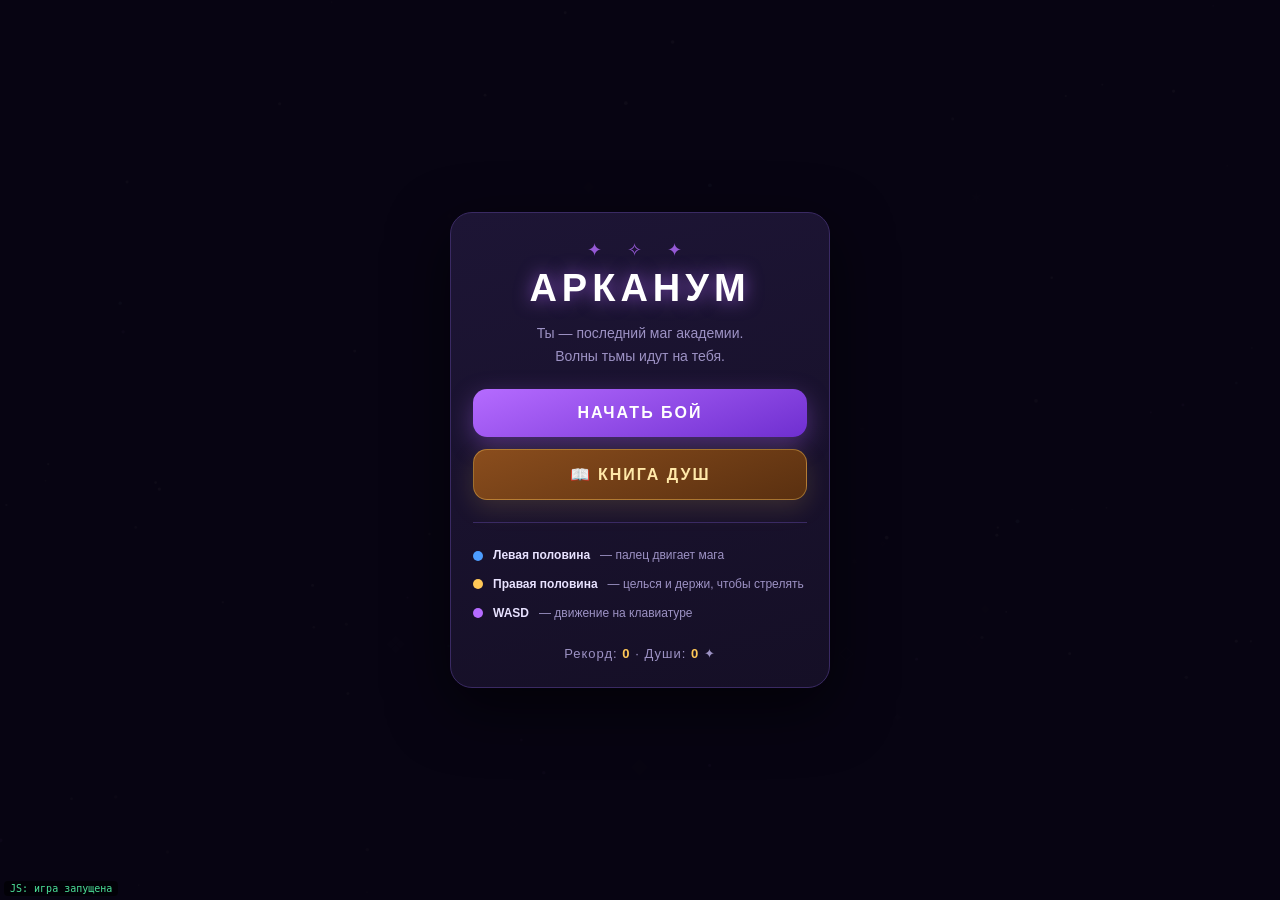
==== commit ec3c325e: "Add files via upload" ====
--- a/projects/arcanum/index.html
+++ b/projects/arcanum/index.html
@@ -6,214 +6,12 @@
 <meta name="theme-color" content="#0a0714">
 <title>Арканум — Магия</title>
 <link rel="icon" href="data:image/svg+xml,<svg xmlns='http://www.w3.org/2000/svg' viewBox='0 0 100 100'><text y='.9em' font-size='90'>✦</text></svg>">
-<style>
-:root{--bg:#0a0714;--panel:#150f26;--panel-2:#1d1535;--border:#3a2a63;--text:#e8e2ff;--muted:#9d92c4;--gold:#ffc857;--blue:#4d9dff;--violet:#b56bff;--red:#ff5b6e;--green:#4ce39a}
-*{margin:0;padding:0;box-sizing:border-box;-webkit-tap-highlight-color:transparent;-webkit-touch-callout:none;-webkit-user-select:none;user-select:none}
-html,body{width:100%;height:100%;overflow:hidden;background:var(--bg);color:var(--text);font-family:-apple-system,BlinkMacSystemFont,"Segoe UI",Roboto,sans-serif;overscroll-behavior:none;touch-action:none}
-#app{position:fixed;top:0;left:0;right:0;bottom:0}
-#game{position:absolute;top:0;left:0;width:100%;height:100%;display:block;touch-action:none}
-.screen{position:absolute;top:0;left:0;right:0;bottom:0;display:none;align-items:center;justify-content:center;padding:20px;background:rgba(8,5,18,0.96);z-index:10}
-.screen.active{display:flex}
-.panel{width:100%;max-width:380px;background:linear-gradient(165deg,var(--panel-2),var(--panel));border:1px solid var(--border);border-radius:22px;padding:26px 22px;text-align:center;box-shadow:0 20px 60px rgba(0,0,0,.6);max-height:92vh;overflow-y:auto}
-.panel-wide{max-width:460px}
-.rune-row{font-size:18px;letter-spacing:10px;color:var(--violet);margin-bottom:6px;opacity:.8}
-.title{font-size:38px;font-weight:900;letter-spacing:5px;color:#fff;margin-bottom:12px;text-shadow:0 0 18px rgba(181,107,255,.7)}
-.title-sm{font-size:24px;font-weight:800;letter-spacing:3px;color:var(--violet);margin-bottom:8px}
-.title-sm.danger{color:var(--red);text-shadow:0 0 22px rgba(255,91,110,.55)}
-.subtitle{font-size:14px;line-height:1.6;color:var(--muted);margin-bottom:22px}
-.subtitle.small{font-size:12px;margin-bottom:18px}
-.btn{display:block;width:100%;padding:15px;margin-top:12px;border:none;border-radius:14px;font-size:16px;font-weight:800;letter-spacing:2px;color:#fff;cursor:pointer;font-family:inherit}
-.btn:active{transform:scale(.96)}
-.btn-primary{background:linear-gradient(160deg,var(--violet),#6f2fd0);box-shadow:0 8px 24px rgba(181,107,255,.35)}
-.btn-ghost{background:transparent;border:1px solid var(--border);color:var(--muted)}
-.btn-book{background:linear-gradient(160deg,#8a4d1d,#5a3010);border:1px solid rgba(255,200,87,.4);box-shadow:0 8px 24px rgba(255,200,87,.15);color:#ffe8a8}
-.hint{margin-top:22px;padding-top:18px;border-top:1px solid var(--border);text-align:left}
-.hint-row{display:flex;align-items:center;gap:10px;font-size:12px;color:var(--muted);padding:6px 0;line-height:1.4}
-.hint-row b{color:var(--text);font-weight:700}
-.dot{flex:0 0 auto;width:10px;height:10px;border-radius:50%}
-.dot.blue{background:var(--blue)}
-.dot.gold{background:var(--gold)}
-.dot.violet{background:var(--violet)}
-.best{margin-top:18px;font-size:13px;color:var(--muted);letter-spacing:1px}
-.best span{color:var(--gold);font-weight:800}
-.cards{display:flex;flex-direction:column;gap:14px;margin-top:6px}
-
-/* ===== CARD FLIP ===== */
-.card-flip-container{
-  position:relative;height:120px;perspective:1200px;cursor:pointer;
-  opacity:0;transform:translateY(20px) scale(.9);
-  transition:opacity .35s ease,transform .35s ease;
-}
-.card-flip-container.revealed{opacity:1;transform:translateY(0) scale(1)}
-.card-flip-container:not(.clickable){pointer-events:none}
-.card-flip-inner{
-  position:relative;width:100%;height:100%;
-  transform-style:preserve-3d;
-  transition:transform .7s cubic-bezier(.5,.1,.3,1);
-}
-.card-flip-container.flipped .card-flip-inner{transform:rotateY(180deg)}
-.card-face{
-  position:absolute;inset:0;backface-visibility:hidden;-webkit-backface-visibility:hidden;
-  border-radius:15px;display:flex;align-items:center;gap:12px;padding:14px;
-  border:1px solid var(--border);overflow:hidden;
-}
-.card-back{
-  background:linear-gradient(135deg,#2a1d4a 0%,#1a1235 100%);
-  justify-content:center;align-items:center;
-}
-.card-back::before{
-  content:'';position:absolute;inset:8px;
-  border:1px solid rgba(181,107,255,.25);border-radius:10px;pointer-events:none;
-}
-.card-back::after{
-  content:'✦';font-size:42px;color:rgba(181,107,255,.55);
-  text-shadow:0 0 20px rgba(181,107,255,.7);
-  animation:backPulse 2s ease-in-out infinite;
-}
-@keyframes backPulse{0%,100%{transform:scale(1);opacity:.7}50%{transform:scale(1.1);opacity:1}}
-.card-front{
-  transform:rotateY(180deg);
-  background:rgba(255,255,255,.04);
-  text-align:left;
-  position:relative;
-}
-.card-front.rarity-common{border-color:rgba(157,146,196,.4)}
-.card-front.rarity-rare{border-color:rgba(77,157,255,.6);box-shadow:0 0 20px rgba(77,157,255,.2)}
-.card-front.rarity-epic{border-color:rgba(181,107,255,.7);box-shadow:0 0 25px rgba(181,107,255,.35)}
-.card-front.rarity-legendary{border-color:rgba(255,200,87,.8);box-shadow:0 0 30px rgba(255,200,87,.4);animation:legendaryGlow 2s ease-in-out infinite}
-@keyframes legendaryGlow{0%,100%{box-shadow:0 0 25px rgba(255,200,87,.35)}50%{box-shadow:0 0 40px rgba(255,200,87,.6)}}
-.rarity-badge{
-  position:absolute;top:8px;right:8px;
-  font-size:9px;font-weight:800;letter-spacing:1px;
-  padding:2px 6px;border-radius:4px;text-transform:uppercase;
-}
-.rarity-badge.common{background:rgba(157,146,196,.2);color:#9d92c4}
-.rarity-badge.rare{background:rgba(77,157,255,.25);color:#4d9dff}
-.rarity-badge.epic{background:rgba(181,107,255,.25);color:#b56bff}
-.rarity-badge.legendary{background:rgba(255,200,87,.3);color:#ffc857}
-.card-icon{flex:0 0 auto;width:46px;height:46px;display:flex;align-items:center;justify-content:center;font-size:24px;border-radius:12px;background:rgba(181,107,255,.15);border:1px solid rgba(181,107,255,.3)}
-.card-body{flex:1;min-width:0}
-.card-name{font-size:15px;font-weight:800;color:var(--text);margin-bottom:3px}
-.card-desc{font-size:12px;color:var(--muted);line-height:1.45}
-
-/* ===== STATS SCREEN ===== */
-.stats{display:flex;gap:10px;margin:20px 0 4px}
-.stat{flex:1;padding:14px 8px;background:rgba(255,255,255,.04);border:1px solid var(--border);border-radius:13px}
-.stat span{display:block;font-size:11px;color:var(--muted);letter-spacing:1px;margin-bottom:6px}
-.stat b{display:block;font-size:22px;font-weight:900;color:var(--gold)}
-
-/* ===== HUD ===== */
-#hud-buttons{position:absolute;top:0;left:0;right:0;bottom:0;pointer-events:none;z-index:5;display:none}
-.spell-btn{position:absolute;pointer-events:auto;width:68px;height:68px;border-radius:50%;border:2px solid rgba(255,255,255,.18);background:rgba(20,14,40,.72);display:flex;flex-direction:column;align-items:center;justify-content:center;font-size:24px;color:#fff;overflow:hidden;touch-action:none;font-family:inherit}
-.spell-btn:active{transform:scale(.92)}
-.spell-btn .cost{font-size:9px;font-weight:800;letter-spacing:.5px;color:var(--gold);margin-top:1px}
-.spell-btn .cd-mask{position:absolute;top:0;left:0;right:0;bottom:0;background:rgba(0,0,0,.72);transform-origin:bottom;transform:scaleY(0);pointer-events:none}
-.spell-btn.locked{opacity:.35;filter:grayscale(1)}
-#btn-spell-0{right:14px;bottom:190px;border-color:rgba(77,157,255,.55)}
-#btn-spell-1{right:90px;bottom:150px;border-color:rgba(255,120,60,.55)}
-#btn-spell-2{right:14px;bottom:110px;border-color:rgba(120,220,255,.55)}
-#btn-pause{position:absolute;pointer-events:auto;top:14px;right:14px;width:42px;height:42px;border-radius:12px;border:1px solid rgba(255,255,255,.15);background:rgba(20,14,40,.65);color:var(--muted);font-size:16px;display:flex;align-items:center;justify-content:center;touch-action:none;font-family:inherit}
-#btn-pause:active{transform:scale(.92)}
-
-/* ===== BOOK ===== */
-#screen-book .book-container{
-  width:100%;max-width:460px;max-height:88vh;
-  display:flex;flex-direction:column;
-  background:linear-gradient(135deg,#3a2418 0%,#2a1810 100%);
-  border:2px solid #5a3a20;
-  border-radius:18px;
-  box-shadow:0 30px 80px rgba(0,0,0,.8),inset 0 0 60px rgba(0,0,0,.5);
-  position:relative;padding:18px;
-  animation:bookOpen .5s cubic-bezier(.34,1.56,.64,1);
-}
-@keyframes bookOpen{from{transform:scale(.7) rotateY(-15deg);opacity:0}to{transform:scale(1) rotateY(0);opacity:1}}
-.book-tabs{display:flex;gap:6px;margin-bottom:12px;flex-shrink:0}
-.book-tab{
-  flex:1;padding:10px 8px;
-  background:rgba(0,0,0,.4);
-  border:1px solid rgba(181,107,255,.3);
-  border-radius:8px 8px 0 0;
-  color:#d4c8a8;font-family:inherit;font-weight:700;font-size:12px;
-  cursor:pointer;transition:all .2s;
-}
-.book-tab.active{background:rgba(255,220,150,.15);border-color:rgba(255,200,87,.6);color:#ffe8a8}
-.book-body{
-  flex:1;min-height:0;
-  background:linear-gradient(135deg,#f2e6c8 0%,#e6d6b0 100%);
-  border-radius:0 8px 8px 8px;
-  padding:18px;
-  overflow-y:auto;
-  color:#2a1a08;
-  position:relative;
-  box-shadow:inset 0 0 30px rgba(100,70,30,.15);
-}
-.book-page-header{
-  display:flex;justify-content:space-between;align-items:center;
-  padding-bottom:12px;margin-bottom:12px;
-  border-bottom:2px solid rgba(100,70,30,.3);
-  flex-wrap:wrap;gap:8px;
-}
-.book-page-title{font-size:18px;font-weight:900;color:#3a2418;letter-spacing:1px}
-.book-souls{font-size:13px;font-weight:800;color:#8a4d1d;background:rgba(255,200,87,.2);padding:4px 10px;border-radius:20px}
-.book-page{animation:pageIn .4s ease}
-@keyframes pageIn{from{opacity:0;transform:translateX(-20px) skewY(2deg)}to{opacity:1;transform:translateX(0) skewY(0)}}
-.book-upgrade-row{
-  display:flex;align-items:center;gap:10px;
-  padding:10px;margin-bottom:8px;
-  background:rgba(255,255,255,.4);
-  border:1px solid rgba(100,70,30,.2);
-  border-radius:10px;
-  transition:background .2s;
-}
-.book-upgrade-row.maxed{background:rgba(200,160,80,.15);border-color:rgba(255,200,87,.5)}
-.book-upg-icon{flex:0 0 auto;width:36px;height:36px;display:flex;align-items:center;justify-content:center;font-size:20px;background:rgba(100,70,30,.15);border-radius:8px}
-.book-upg-info{flex:1;min-width:0}
-.book-upg-name{font-size:13px;font-weight:800;color:#2a1a08;margin-bottom:2px}
-.book-upg-level{font-size:10px;color:#8a4d1d;margin-left:4px}
-.book-upg-desc{font-size:11px;color:#5a4020}
-.book-upg-buy{
-  flex:0 0 auto;padding:8px 12px;
-  background:linear-gradient(160deg,#b56bff,#6f2fd0);
-  border:none;border-radius:8px;color:#fff;
-  font-weight:800;font-size:11px;
-  cursor:pointer;font-family:inherit;
-  transition:all .15s;
-  min-width:60px;
-}
-.book-upg-buy:active{transform:scale(.95)}
-.book-upg-buy:disabled{background:rgba(100,70,30,.3);color:rgba(42,26,8,.4);cursor:not-allowed}
-.book-close{
-  position:absolute;top:8px;right:8px;
-  width:32px;height:32px;
-  border:1px solid rgba(255,200,87,.4);
-  background:rgba(0,0,0,.4);
-  border-radius:50%;color:#ffe8a8;
-  font-size:16px;cursor:pointer;
-  display:flex;align-items:center;justify-content:center;
-  font-family:inherit;z-index:2;
-}
-
-#js-status{position:fixed;bottom:4px;left:4px;color:#4ce39a;font-size:10px;background:rgba(0,0,0,.6);padding:2px 6px;border-radius:4px;z-index:9999;pointer-events:none;font-family:monospace}
-#err-box{display:none;position:fixed;top:0;left:0;right:0;bottom:0;background:rgba(0,0,0,.96);color:#ff8b9a;padding:20px;font-family:monospace;font-size:12px;white-space:pre-wrap;overflow:auto;z-index:10000;line-height:1.5}
-</style>
+<link rel="stylesheet" href="css/style.css">
 </head>
 <body>
 
 <div id="js-status">JS: ожидание...</div>
 <div id="err-box"></div>
-
-<script>
-window.onerror = function (msg, src, line, col, err) {
-  var box = document.getElementById('err-box');
-  if (box) {
-    box.style.display = 'block';
-    box.textContent = 'ОШИБКА:\n' + msg + '\n' + (src || '') + ':' + line + ':' + col +
-      '\n\n' + (err && err.stack ? err.stack : '(нет стека)');
-  }
-  return false;
-};
-try { document.getElementById('js-status').textContent = 'JS: базовый OK'; } catch (e) { }
-</script>
 
 <div id="app">
   <canvas id="game"></canvas>
@@ -267,18 +65,26 @@
   </div>
 
   <div class="screen" id="screen-book">
-    <div class="book-container">
-      <button class="book-close" id="book-close">✕</button>
-      <div class="book-tabs">
-        <button class="book-tab active" data-tab="stats">📊 Статы</button>
-        <button class="book-tab" data-tab="spells">✨ Заклинания</button>
+    <div class="book" id="book">
+      <div class="book-cover" id="book-cover">
+        <div class="book-cover-ornament">✦ ✧ ✦</div>
+        <div class="book-cover-title">КНИГА ДУШ</div>
+        <div class="book-cover-sub">АРКАНУМ</div>
+        <div class="book-cover-souls">✦ <span id="cover-souls">0</span></div>
+        <div class="book-cover-hint">Нажми, чтобы открыть</div>
       </div>
-      <div class="book-body">
-        <div class="book-page-header">
-          <div class="book-page-title" id="book-page-title">Статы персонажа</div>
-          <div class="book-souls">✦ <span id="book-souls">0</span></div>
+
+      <div class="book-content" id="book-content">
+        <button class="book-close" id="book-close">✕</button>
+        <div class="book-tabs" id="book-tabs"></div>
+        <div class="book-pages" id="book-pages">
+          <div class="book-page" id="book-page"></div>
         </div>
-        <div class="book-page" id="book-page-content"></div>
+        <div class="book-nav">
+          <button class="book-nav-btn" id="book-prev">←</button>
+          <span class="book-page-num" id="book-page-num">1 / 4</span>
+          <button class="book-nav-btn" id="book-next">→</button>
+        </div>
       </div>
     </div>
   </div>
@@ -291,2640 +97,11 @@
   </div>
 </div>
 
-<script>
-/* ============================================================
-   АРКАНУМ v3 — карточки-флип, редкости, боссы, книга душ
-   ============================================================ */
-
-var Storage = {
-  get: function (k, d) { try { var v = window.localStorage.getItem(k); return v === null ? d : v; } catch (e) { return d; } },
-  set: function (k, v) { try { window.localStorage.setItem(k, String(v)); } catch (e) { } }
-};
-
-var Utils = {
-  clamp: function (v, a, b) { return v < a ? a : (v > b ? b : v); },
-  lerp: function (a, b, t) { return a + (b - a) * t; },
-  rand: function (a, b) { return a + Math.random() * (b - a); },
-  pick: function (arr) { return arr[Math.floor(Math.random() * arr.length)]; },
-  shuffle: function (arr) {
-    for (var i = arr.length - 1; i > 0; i--) {
-      var j = Math.floor(Math.random() * (i + 1));
-      var t = arr[i]; arr[i] = arr[j]; arr[j] = t;
-    }
-    return arr;
-  },
-  dist: function (ax, ay, bx, by) { var dx = bx - ax, dy = by - ay; return Math.sqrt(dx * dx + dy * dy); },
-  angle: function (ax, ay, bx, by) { return Math.atan2(by - ay, bx - ax); },
-  damp: function (a, b, l, dt) { return Utils.lerp(a, b, 1 - Math.exp(-l * dt)); },
-  angleDiff: function (a, b) { return Math.atan2(Math.sin(a - b), Math.cos(a - b)); },
-  formatNum: function (n) {
-    if (n >= 1e6) return (n / 1e6).toFixed(1) + 'M';
-    if (n >= 1e3) return (n / 1e3).toFixed(1) + 'K';
-    return String(Math.floor(n));
-  },
-  vibrate: function (ms) { try { if (navigator.vibrate) navigator.vibrate(ms); } catch (e) { } }
-};
-
-/* ================= РЕДКОСТИ ================= */
-var RARITIES = {
-  common:    { name: 'Обычное',      label: 'ОБЫЧНОЕ',     mult: 1.0, weight: 60, color: '#9d92c4' },
-  rare:      { name: 'Редкое',       label: 'РЕДКОЕ',      mult: 1.6, weight: 25, color: '#4d9dff' },
-  epic:      { name: 'Эпическое',    label: 'ЭПИЧЕСКОЕ',   mult: 2.4, weight: 12, color: '#b56bff' },
-  legendary: { name: 'Легендарное',  label: 'ЛЕГЕНДАРНОЕ', mult: 3.6, weight: 3,  color: '#ffc857' }
-};
-
-function rollRarity() {
-  var total = 100;
-  var r = Math.random() * total;
-  if (r < 3) return 'legendary';
-  if (r < 15) return 'epic';
-  if (r < 40) return 'rare';
-  return 'common';
-}
-
-/* ================= AUDIO ================= */
-var Audio2 = {
-  ctx: null, master: null, enabled: true, _unlocked: false,
-  init: function () {
-    if (this.ctx) return;
-    try {
-      var AC = window.AudioContext || window.webkitAudioContext;
-      if (!AC) { this.enabled = false; return; }
-      this.ctx = new AC();
-      this.master = this.ctx.createGain();
-      this.master.gain.value = 0.28;
-      this.master.connect(this.ctx.destination);
-    } catch (e) { this.enabled = false; }
-  },
-  unlock: function () {
-    if (this._unlocked) return;
-    this.init();
-    if (this.ctx && this.ctx.state === 'suspended') { try { this.ctx.resume(); } catch (e) { } }
-    this._unlocked = true;
-  },
-  _tone: function (f, dur, type, vol, slide) {
-    if (!this.enabled || !this.ctx) return;
-    try {
-      var t = this.ctx.currentTime;
-      var o = this.ctx.createOscillator(), g = this.ctx.createGain();
-      o.type = type || 'sine';
-      o.frequency.setValueAtTime(f, t);
-      if (slide) o.frequency.exponentialRampToValueAtTime(Math.max(30, slide), t + dur);
-      g.gain.setValueAtTime(0, t);
-      g.gain.linearRampToValueAtTime(vol || 0.2, t + 0.008);
-      g.gain.exponentialRampToValueAtTime(0.0001, t + dur);
-      o.connect(g); g.connect(this.master);
-      o.start(t); o.stop(t + dur + 0.02);
-    } catch (e) { }
-  },
-  _noise: function (dur, vol, freq) {
-    if (!this.enabled || !this.ctx) return;
-    try {
-      var t = this.ctx.currentTime;
-      var len = Math.floor(this.ctx.sampleRate * dur);
-      var buf = this.ctx.createBuffer(1, len, this.ctx.sampleRate);
-      var d = buf.getChannelData(0);
-      for (var i = 0; i < len; i++) d[i] = (Math.random() * 2 - 1) * (1 - i / len);
-      var s = this.ctx.createBufferSource(); s.buffer = buf;
-      var f = this.ctx.createBiquadFilter(); f.type = 'lowpass'; f.frequency.value = freq || 1200;
-      var g = this.ctx.createGain(); g.gain.value = vol || 0.2;
-      s.connect(f); f.connect(g); g.connect(this.master);
-      s.start(t);
-    } catch (e) { }
-  },
-  shoot:      function () { this._tone(620, 0.09, 'triangle', 0.10, 320); },
-  enemyHit:   function () { this._tone(240, 0.06, 'square', 0.06, 160); },
-  enemyDie:   function () { this._noise(0.2, 0.16, 900); this._tone(120, 0.22, 'sawtooth', 0.10, 50); },
-  castNova:   function () { this._tone(180, 0.45, 'sine', 0.18, 720); this._noise(0.35, 0.14, 2600); },
-  castFire:   function () { this._tone(140, 0.3, 'sawtooth', 0.14, 420); },
-  castChain:  function () { this._tone(900, 0.22, 'square', 0.10, 180); },
-  lock:       function () { this._tone(880, 0.08, 'square', 0.06, 1200); },
-  cardFlip:   function () { this._tone(340, 0.10, 'triangle', 0.08, 500); },
-  levelUp:    function () { this._tone(520, 0.14, 'sine', 0.16, 780); var s = this; setTimeout(function () { s._tone(780, 0.22, 'sine', 0.16, 1040); }, 110); },
-  playerHurt: function () { this._tone(180, 0.22, 'sawtooth', 0.16, 70); },
-  gameOver:   function () { this._tone(420, 0.5, 'sine', 0.20, 90); var s = this; setTimeout(function () { s._tone(280, 0.7, 'sine', 0.20, 60); }, 250); },
-  bossAppear: function () { this._tone(80, 1.0, 'sawtooth', 0.25, 40); this._noise(0.8, 0.20, 400); },
-  bossDie:    function () { this._tone(60, 1.2, 'sawtooth', 0.25, 30); this._noise(1.0, 0.22, 600); },
-  uiClick:    function () { this._tone(680, 0.05, 'square', 0.08); },
-  bookOpen:   function () { this._tone(440, 0.15, 'sine', 0.10, 660); },
-  buy:        function () { this._tone(700, 0.10, 'sine', 0.12, 1050); }
-};
-
-/* ================= ЧАСТИЦЫ ================= */
-function Particle(x, y, vx, vy, life, color, size) {
-  this.x = x; this.y = y; this.vx = vx; this.vy = vy;
-  this.life = life; this.maxLife = life;
-  this.color = color; this.size = size || 3; this.dead = false;
-  this.drag = 0.94;
-}
-Particle.prototype.update = function (dt) {
-  this.x += this.vx * dt; this.y += this.vy * dt;
-  var d = Math.pow(this.drag, dt * 60);
-  this.vx *= d; this.vy *= d;
-  this.life -= dt;
-  if (this.life <= 0) this.dead = true;
-};
-Particle.prototype.draw = function (c) {
-  var a = Utils.clamp(this.life / this.maxLife, 0, 1);
-  c.globalAlpha = a;
-  c.fillStyle = this.color;
-  var s = this.size * (0.4 + a * 0.6);
-  c.beginPath(); c.arc(this.x, this.y, s, 0, 6.2832); c.fill();
-  c.globalAlpha = 1;
-};
-
-function RingParticle(x, y, maxR, life, color, width) {
-  this.x = x; this.y = y; this.r = 4; this.maxR = maxR;
-  this.life = life; this.maxLife = life;
-  this.color = color; this.width = width || 3; this.dead = false;
-}
-RingParticle.prototype.update = function (dt) {
-  this.life -= dt;
-  var t = 1 - this.life / this.maxLife;
-  this.r = this.maxR * (1 - Math.pow(1 - t, 3));
-  if (this.life <= 0) this.dead = true;
-};
-RingParticle.prototype.draw = function (c) {
-  var a = Utils.clamp(this.life / this.maxLife, 0, 1);
-  c.globalAlpha = a * 0.85;
-  c.strokeStyle = this.color;
-  c.lineWidth = this.width * a + 0.5;
-  c.beginPath(); c.arc(this.x, this.y, this.r, 0, 6.2832); c.stroke();
-  c.globalAlpha = 1;
-};
-
-/* ================= СНАРЯД ================= */
-function Projectile(x, y, angle, speed, damage, opts) {
-  opts = opts || {};
-  this.x = x; this.y = y;
-  this.vx = Math.cos(angle) * speed;
-  this.vy = Math.sin(angle) * speed;
-  this.speed = speed;
-  this.damage = damage;
-  this.life = opts.life || 1.5;
-  this.radius = opts.radius || 5;
-  this.color = opts.color || '#8ad4ff';
-  this.pierce = opts.pierce || 0;
-  this.hitSet = [];
-  this.knockback = opts.knockback || 0;
-  this.burn = opts.burn || 0;
-  this.dead = false;
-  this._trailTimer = 0;
-  this.isFireball = false;
-  this.target = null;
-  this.homing = 0;
-  this.pulse = 0;
-}
-Projectile.prototype.update = function (dt) {
-  if (this.homing > 0 && this.target && !this.target.dead) {
-    var desired = Utils.angle(this.x, this.y, this.target.x, this.target.y);
-    var current = Math.atan2(this.vy, this.vx);
-    var diff = Utils.angleDiff(desired, current);
-    var maxTurn = this.homing * dt;
-    var turn = Utils.clamp(diff, -maxTurn, maxTurn);
-    var newAngle = current + turn;
-    this.vx = Math.cos(newAngle) * this.speed;
-    this.vy = Math.sin(newAngle) * this.speed;
-  }
-  this.x += this.vx * dt;
-  this.y += this.vy * dt;
-  this.life -= dt;
-  this.pulse += dt * 12;
-  if (this.life <= 0) this.dead = true;
-};
-Projectile.prototype.hasHit = function (e) {
-  for (var i = 0; i < this.hitSet.length; i++) if (this.hitSet[i] === e) return true;
-  return false;
-};
-Projectile.prototype.draw = function (c) {
-  if (this.isFireball) {
-    var s = 1 + Math.sin(this.pulse) * 0.12;
-    c.save();
-    c.translate(this.x, this.y);
-    var g = c.createRadialGradient(0, 0, 0, 0, 0, this.radius * 3.2 * s);
-    g.addColorStop(0, 'rgba(255,220,120,0.85)');
-    g.addColorStop(0.35, 'rgba(255,140,50,0.55)');
-    g.addColorStop(1, 'rgba(255,80,20,0)');
-    c.fillStyle = g;
-    c.beginPath(); c.arc(0, 0, this.radius * 3.2 * s, 0, 6.2832); c.fill();
-    c.fillStyle = '#fff7e0';
-    c.beginPath(); c.arc(0, 0, this.radius * 0.6 * s, 0, 6.2832); c.fill();
-    c.fillStyle = '#ffd166';
-    c.beginPath(); c.arc(0, 0, this.radius * 0.95, 0, 6.2832); c.fill();
-    c.rotate(this.pulse * 0.5);
-    c.fillStyle = '#fff';
-    for (var i = 0; i < 3; i++) {
-      c.rotate(2.094);
-      c.beginPath(); c.arc(this.radius * 1.5, 0, 1.6, 0, 6.2832); c.fill();
-    }
-    c.restore();
-    return;
-  }
-  c.fillStyle = this.color;
-  c.beginPath(); c.arc(this.x, this.y, this.radius, 0, 6.2832); c.fill();
-  c.fillStyle = '#ffffff';
-  c.beginPath(); c.arc(this.x, this.y, this.radius * 0.42, 0, 6.2832); c.fill();
-};
-
-/* ================= ВРАЖЕСКИЙ СНАРЯД ================= */
-function EnemyProjectile(x, y, vx, vy, damage, opts) {
-  opts = opts || {};
-  this.x = x; this.y = y;
-  this.vx = vx; this.vy = vy;
-  this.damage = damage;
-  this.life = opts.life || 3;
-  this.radius = opts.radius || 7;
-  this.color = opts.color || '#ff3355';
-  this.dead = false;
-  this.pulse = 0;
-}
-EnemyProjectile.prototype.update = function (dt) {
-  this.x += this.vx * dt;
-  this.y += this.vy * dt;
-  this.life -= dt;
-  this.pulse += dt * 10;
-  if (this.life <= 0) this.dead = true;
-};
-EnemyProjectile.prototype.draw = function (c) {
-  var s = 1 + Math.sin(this.pulse) * 0.15;
-  c.save();
-  c.translate(this.x, this.y);
-  var g = c.createRadialGradient(0, 0, 0, 0, 0, this.radius * 2.4 * s);
-  g.addColorStop(0, this.color);
-  g.addColorStop(1, 'rgba(255,50,80,0)');
-  c.fillStyle = g;
-  c.beginPath(); c.arc(0, 0, this.radius * 2.4 * s, 0, 6.2832); c.fill();
-  c.fillStyle = this.color;
-  c.beginPath(); c.arc(0, 0, this.radius, 0, 6.2832); c.fill();
-  c.fillStyle = '#fff';
-  c.beginPath(); c.arc(0, 0, this.radius * 0.35, 0, 6.2832); c.fill();
-  c.restore();
-};
-
-/* ================= ПИКАП ================= */
-function Pickup(x, y, type, value) {
-  this.x = x; this.y = y; this.type = type; this.value = value || 1;
-  this.r = 7; this.dead = false;
-  this.t = Math.random() * 6.28; this.life = 14;
-}
-Pickup.prototype.update = function (dt, p) {
-  this.t += dt * 3; this.life -= dt;
-  if (this.life <= 0) this.dead = true;
-  var d = Utils.dist(this.x, this.y, p.x, p.y);
-  if (d < 110) {
-    var a = Utils.angle(this.x, this.y, p.x, p.y);
-    var pull = 420 * dt * (1 - d / 110);
-    this.x += Math.cos(a) * pull;
-    this.y += Math.sin(a) * pull;
-  }
-  if (d < p.radius + this.r) { this.dead = true; return true; }
-  return false;
-};
-Pickup.prototype.draw = function (c) {
-  var bob = Math.sin(this.t) * 2;
-  var col, sym;
-  if (this.type === 'hp') { col = '#4ce39a'; sym = '♥'; }
-  else if (this.type === 'mana') { col = '#4d9dff'; sym = '✦'; }
-  else { col = '#ffc857'; sym = '◆'; }
-  c.save();
-  c.globalAlpha = this.life < 2 ? (0.3 + 0.7 * Math.abs(Math.sin(this.life * 10))) : 1;
-  var g = c.createRadialGradient(this.x, this.y + bob, 0, this.x, this.y + bob, this.r * 2.4);
-  g.addColorStop(0, col);
-  g.addColorStop(1, 'rgba(0,0,0,0)');
-  c.globalAlpha *= 0.35;
-  c.fillStyle = g;
-  c.beginPath(); c.arc(this.x, this.y + bob, this.r * 2.4, 0, 6.2832); c.fill();
-  c.globalAlpha = this.life < 2 ? (0.3 + 0.7 * Math.abs(Math.sin(this.life * 10))) : 1;
-  c.fillStyle = col;
-  c.beginPath(); c.arc(this.x, this.y + bob, this.r, 0, 6.2832); c.fill();
-  c.fillStyle = '#0a0714';
-  c.font = 'bold 10px sans-serif';
-  c.textAlign = 'center'; c.textBaseline = 'middle';
-  c.fillText(sym, this.x, this.y + bob + 0.5);
-  c.restore();
-};
-
-/* ================= ВРАГИ ================= */
-var ENEMY_TYPES = {
-  imp:    { hp: 22, speed: 62, damage: 8,  radius: 12, xp: 3,  color: '#ff5b6e', colorDark: '#a02134', glyph: 'imp' },
-  wraith: { hp: 34, speed: 84, damage: 11, radius: 13, xp: 5,  color: '#b56bff', colorDark: '#5c2a94', glyph: 'wraith' },
-  brute:  { hp: 95, speed: 42, damage: 20, radius: 20, xp: 12, color: '#ff9a3c', colorDark: '#8f4d00', glyph: 'brute' },
-  shade:  { hp: 55, speed: 70, damage: 14, radius: 15, xp: 8,  color: '#4de0ff', colorDark: '#136b85', glyph: 'shade' }
-};
-
-function Enemy(x, y, typeKey, wave) {
-  var base = ENEMY_TYPES[typeKey];
-  this.type = typeKey; this.base = base;
-  var hpScale = 1 + (wave - 1) * 0.24;
-  var spScale = 1 + (wave - 1) * 0.035;
-  this.maxHp = Math.round(base.hp * hpScale);
-  this.hp = this.maxHp;
-  this.speed = base.speed * Math.min(spScale, 1.75);
-  this.damage = base.damage * (1 + (wave - 1) * 0.10);
-  this.radius = base.radius;
-  this.xp = base.xp;
-  this.x = x; this.y = y;
-  this.dead = false;
-  this.isBoss = false;
-  this.slowTimer = 0; this.slowFactor = 1;
-  this.burnTimer = 0; this.burnDps = 0;
-  this.hitFlash = 0;
-  this.knockVx = 0; this.knockVy = 0;
-  this.wobble = Math.random() * 6.28; this.t = 0;
-  this._touchCd = 0;
-  this._emitTimer = 0;
-}
-Enemy.prototype.applySlow = function (f, d) {
-  if (f < this.slowFactor || this.slowTimer <= 0) this.slowFactor = f;
-  this.slowTimer = Math.max(this.slowTimer, d);
-};
-Enemy.prototype.applyBurn = function (dps, d) {
-  this.burnDps = Math.max(this.burnDps, dps);
-  this.burnTimer = Math.max(this.burnTimer, d);
-};
-Enemy.prototype.knockback = function (angle, force) {
-  if (this.isBoss) force *= 0.3;
-  this.knockVx += Math.cos(angle) * force;
-  this.knockVy += Math.sin(angle) * force;
-};
-Enemy.prototype.hurt = function (dmg) {
-  this.hp -= dmg;
-  this.hitFlash = 0.12;
-  if (this.hp <= 0) this.dead = true;
-};
-Enemy.prototype.update = function (dt, p, enemies) {
-  this.t += dt; this.wobble += dt * 6;
-  if (this.slowTimer > 0) { this.slowTimer -= dt; if (this.slowTimer <= 0) this.slowFactor = 1; }
-  if (this.burnTimer > 0) {
-    this.burnTimer -= dt;
-    this.hp -= this.burnDps * dt;
-    if (this.burnTimer <= 0) this.burnDps = 0;
-    if (this.hp <= 0) { this.dead = true; return; }
-  }
-  if (this.hitFlash > 0) this.hitFlash -= dt;
-
-  var ang = Utils.angle(this.x, this.y, p.x, p.y);
-  var spd = this.speed * this.slowFactor;
-  var mvx = Math.cos(ang) * spd;
-  var mvy = Math.sin(ang) * spd;
-
-  var sx = 0, sy = 0;
-  for (var i = 0; i < enemies.length; i++) {
-    var o = enemies[i];
-    if (o === this || o.dead || o.isBoss) continue;
-    var dx = this.x - o.x, dy = this.y - o.y;
-    var d2 = dx * dx + dy * dy;
-    var minD = this.radius + o.radius;
-    if (d2 < minD * minD && d2 > 0.01) {
-      var d = Math.sqrt(d2);
-      var push = (minD - d) / minD;
-      sx += (dx / d) * push * 90;
-      sy += (dy / d) * push * 90;
-    }
-  }
-
-  this.knockVx *= Math.pow(0.86, dt * 60);
-  this.knockVy *= Math.pow(0.86, dt * 60);
-
-  this.x += (mvx + sx + this.knockVx) * dt;
-  this.y += (mvy + sy + this.knockVy) * dt;
-
-  this._emitTimer -= dt;
-  if (this._emitTimer <= 0) {
-    this._emitTimer = 0.08;
-    if (this.slowTimer > 0 && Game && Game.particles) {
-      Game.particles.push(new Particle(
-        this.x + Utils.rand(-this.radius, this.radius),
-        this.y + Utils.rand(-this.radius, this.radius),
-        Utils.rand(-10, 10), Utils.rand(-25, -5),
-        0.5, '#7fdcff', 2));
-    }
-    if (this.burnTimer > 0 && Game && Game.particles) {
-      Game.particles.push(new Particle(
-        this.x + Utils.rand(-this.radius * 0.7, this.radius * 0.7),
-        this.y + Utils.rand(-this.radius * 0.7, this.radius * 0.7),
-        Utils.rand(-15, 15), Utils.rand(-40, -15),
-        0.45, Math.random() < 0.5 ? '#ffb066' : '#ff7a3c', 2.5));
-    }
-  }
-};
-Enemy.prototype.draw = function (c) {
-  var r = this.radius, b = this.base;
-  c.save();
-  c.translate(this.x, this.y);
-
-  if (this.slowTimer > 0) {
-    c.globalAlpha = 0.5;
-    c.strokeStyle = '#7fdcff'; c.lineWidth = 2;
-    c.beginPath(); c.arc(0, 0, r + 4, 0, 6.2832); c.stroke();
-    c.globalAlpha = 1;
-  }
-
-  if (this.burnTimer > 0) {
-    var fireG = c.createRadialGradient(0, 0, r * 0.4, 0, 0, r * 2);
-    fireG.addColorStop(0, 'rgba(255,160,60,0.55)');
-    fireG.addColorStop(1, 'rgba(255,80,20,0)');
-    c.fillStyle = fireG;
-    c.beginPath(); c.arc(0, 0, r * 2, 0, 6.2832); c.fill();
-  }
-
-  var flash = this.hitFlash > 0;
-  c.fillStyle = flash ? '#ffffff' : b.colorDark;
-  c.beginPath();
-
-  if (b.glyph === 'wraith') {
-    c.moveTo(0, -r);
-    c.quadraticCurveTo(r, -r * 0.2, r * 0.7, r * 0.7);
-    c.quadraticCurveTo(0, r * 1.25, -r * 0.7, r * 0.7);
-    c.quadraticCurveTo(-r, -r * 0.2, 0, -r);
-  } else if (b.glyph === 'brute') {
-    for (var i = 0; i < 6; i++) {
-      var a = (i / 6) * 6.2832 - Math.PI / 2;
-      var px = Math.cos(a) * r, py = Math.sin(a) * r;
-      if (i === 0) c.moveTo(px, py); else c.lineTo(px, py);
-    }
-    c.closePath();
-  } else if (b.glyph === 'shade') {
-    c.moveTo(0, -r * 1.1);
-    c.lineTo(r * 0.85, 0);
-    c.lineTo(0, r * 1.1);
-    c.lineTo(-r * 0.85, 0);
-    c.closePath();
-  } else {
-    c.arc(0, 0, r, 0, 6.2832);
-  }
-  c.fill();
-
-  c.fillStyle = flash ? '#ffffff' : b.color;
-  c.globalAlpha = 0.85;
-  c.beginPath(); c.arc(0, 0, r * 0.45, 0, 6.2832); c.fill();
-  c.globalAlpha = 1;
-
-  c.fillStyle = '#0a0714';
-  var wob = Math.sin(this.wobble) * 1.4;
-  var er = Math.max(1.4, r * 0.13);
-  c.beginPath();
-  c.arc(-r * 0.28, -r * 0.12 + wob, er, 0, 6.2832);
-  c.arc(r * 0.28, -r * 0.12 + wob, er, 0, 6.2832);
-  c.fill();
-
-  if (b.glyph === 'imp') {
-    c.strokeStyle = flash ? '#fff' : b.color;
-    c.lineWidth = 2;
-    c.beginPath();
-    c.moveTo(-r * 0.55, -r * 0.75); c.lineTo(-r * 0.85, -r * 1.35);
-    c.moveTo(r * 0.55, -r * 0.75); c.lineTo(r * 0.85, -r * 1.35);
-    c.stroke();
-  }
-
-  c.restore();
-
-  if (this.hp < this.maxHp && !this.isBoss) {
-    var w = r * 2.1;
-    var hx = this.x - w / 2, hy = this.y - r - 10;
-    c.fillStyle = 'rgba(0,0,0,0.55)';
-    c.fillRect(hx, hy, w, 3.5);
-    var f = Utils.clamp(this.hp / this.maxHp, 0, 1);
-    c.fillStyle = f > 0.5 ? '#4ce39a' : (f > 0.22 ? '#ffc857' : '#ff5b6e');
-    c.fillRect(hx, hy, w * f, 3.5);
-  }
-};
-
-/* ================= БОСС ================= */
-function Boss(x, y, wave) {
-  Enemy.call(this, x, y, 'brute', wave);
-  this.isBoss = true;
-  this.bossLevel = Math.floor(wave / 5);
-  this.maxHp = Math.round(500 + this.bossLevel * 350);
-  this.hp = this.maxHp;
-  this.radius = 42;
-  this.speed = 32;
-  this.damage = 30 + this.bossLevel * 8;
-  this.xp = 40 + this.bossLevel * 15;
-  this.attackTimer = 2.5;
-  this.chargeTimer = 6;
-  this.chargeTime = 0;
-  this.spawnTimer = 5;
-  this.phase = 1;
-  this.chargeDir = { x: 0, y: 0 };
-  this.deathGlow = 0;
-  var names = ['Пожиратель Бездны', 'Архилич', 'Бездонный Ужас', 'Вечный Страж'];
-  this.name = names[Math.min(names.length - 1, this.bossLevel - 1)];
-}
-Boss.prototype = Object.create(Enemy.prototype);
-Boss.prototype.constructor = Boss;
-
-Boss.prototype.update = function (dt, p, enemies) {
-  this.t += dt;
-  this.wobble += dt * 3;
-
-  var hpFrac = this.hp / this.maxHp;
-  if (hpFrac < 0.25 && this.phase < 3) { this.phase = 3; this.shakePulse = 0.4; }
-  else if (hpFrac < 0.5 && this.phase < 2) { this.phase = 2; this.shakePulse = 0.4; }
-
-  if (this.slowTimer > 0) { this.slowTimer -= dt; if (this.slowTimer <= 0) this.slowFactor = 1; }
-  if (this.burnTimer > 0) {
-    this.burnTimer -= dt;
-    this.hp -= this.burnDps * dt;
-    if (this.burnTimer <= 0) this.burnDps = 0;
-    if (this.hp <= 0) { this.dead = true; return; }
-  }
-  if (this.hitFlash > 0) this.hitFlash -= dt;
-
-  if (this.chargeTime > 0) {
-    this.chargeTime -= dt;
-    this.x += this.chargeDir.x * 650 * dt;
-    this.y += this.chargeDir.y * 650 * dt;
-  } else {
-    var ang = Utils.angle(this.x, this.y, p.x, p.y);
-    var spd = this.speed * this.slowFactor * (this.phase >= 3 ? 1.6 : 1);
-    this.x += Math.cos(ang) * spd * dt;
-    this.y += Math.sin(ang) * spd * dt;
-  }
-
-  this.knockVx *= Math.pow(0.86, dt * 60);
-  this.knockVy *= Math.pow(0.86, dt * 60);
-  this.x += this.knockVx * dt;
-  this.y += this.knockVy * dt;
-
-  // атака снарядами
-  this.attackTimer -= dt;
-  if (this.attackTimer <= 0) {
-    var interval = this.phase >= 3 ? 1.1 : (this.phase >= 2 ? 1.7 : 2.4);
-    this.attackTimer = interval;
-    this.shootAt(p);
-  }
-
-  // рывок
-  this.chargeTimer -= dt;
-  if (this.chargeTimer <= 0 && this.chargeTime <= 0) {
-    this.chargeTimer = this.phase >= 3 ? 4.5 : 6.5;
-    var ca = Utils.angle(this.x, this.y, p.x, p.y);
-    this.chargeDir = { x: Math.cos(ca), y: Math.sin(ca) };
-    this.chargeTime = 0.65;
-    // телеграф
-    for (var i = 0; i < 12; i++) {
-      var a = Math.random() * 6.2832;
-      var s = Utils.rand(60, 150);
-      Game.particles.push(new Particle(
-        this.x, this.y,
-        Math.cos(a) * s, Math.sin(a) * s,
-        0.4, '#ff3355', Utils.rand(3, 5)));
-    }
-  }
-
-  // призыв импов в фазе 2
-  if (this.phase >= 2) {
-    this.spawnTimer -= dt;
-    if (this.spawnTimer <= 0) {
-      this.spawnTimer = 8;
-      for (var k = 0; k < 2; k++) {
-        var sa = Math.random() * 6.2832;
-        var sx = this.x + Math.cos(sa) * 70;
-        var sy = this.y + Math.sin(sa) * 70;
-        Game.enemies.push(new Enemy(sx, sy, 'imp', this.bossLevel * 5));
-        Game.particles.push(new RingParticle(sx, sy, 40, 0.4, '#ff5b6e', 2));
-      }
-    }
-  }
-
-  // эмиссия эффектов
-  this._emitTimer = (this._emitTimer || 0) - dt;
-  if (this._emitTimer <= 0) {
-    this._emitTimer = 0.06;
-    if (this.slowTimer > 0) {
-      Game.particles.push(new Particle(
-        this.x + Utils.rand(-this.radius, this.radius),
-        this.y + Utils.rand(-this.radius, this.radius),
-        Utils.rand(-15, 15), Utils.rand(-30, -10),
-        0.5, '#7fdcff', 3));
-    }
-    if (this.burnTimer > 0) {
-      Game.particles.push(new Particle(
-        this.x + Utils.rand(-this.radius * 0.8, this.radius * 0.8),
-        this.y + Utils.rand(-this.radius * 0.8, this.radius * 0.8),
-        Utils.rand(-20, 20), Utils.rand(-50, -20),
-        0.5, Math.random() < 0.5 ? '#ffb066' : '#ff7a3c', 3));
-    }
-  }
-};
-
-Boss.prototype.shootAt = function (p) {
-  var baseAngle = Utils.angle(this.x, this.y, p.x, p.y);
-  var count = this.phase >= 3 ? 5 : (this.phase >= 2 ? 4 : 3);
-  for (var i = 0; i < count; i++) {
-    var offset = (i - (count - 1) / 2) * 0.22;
-    var a = baseAngle + offset;
-    var speed = 240 + this.bossLevel * 20;
-    Game.enemyProjectiles.push(new EnemyProjectile(
-      this.x, this.y,
-      Math.cos(a) * speed, Math.sin(a) * speed,
-      12 + this.bossLevel * 4,
-      { radius: 8, color: '#ff3355', life: 3 }));
-  }
-};
-
-Boss.prototype.draw = function (c) {
-  var r = this.radius;
-  c.save();
-  c.translate(this.x, this.y);
-
-  // внешняя пульсирующая аура
-  var pulse = 1 + Math.sin(this.t * 3) * 0.1;
-  var auraG = c.createRadialGradient(0, 0, r * 0.6, 0, 0, r * 2.4 * pulse);
-  auraG.addColorStop(0, 'rgba(255,50,80,0.35)');
-  auraG.addColorStop(1, 'rgba(255,50,80,0)');
-  c.fillStyle = auraG;
-  c.beginPath(); c.arc(0, 0, r * 2.4 * pulse, 0, 6.2832); c.fill();
-
-  // замедление
-  if (this.slowTimer > 0) {
-    c.globalAlpha = 0.5;
-    c.strokeStyle = '#7fdcff'; c.lineWidth = 3;
-    c.beginPath(); c.arc(0, 0, r + 8, 0, 6.2832); c.stroke();
-    c.globalAlpha = 1;
-  }
-
-  // тело — шестиугольник
-  var flash = this.hitFlash > 0;
-  var bodyColor = flash ? '#ffffff' : (this.phase >= 3 ? '#a02030' : (this.phase >= 2 ? '#7a1828' : '#5a1020'));
-  c.fillStyle = bodyColor;
-  c.beginPath();
-  for (var i = 0; i < 8; i++) {
-    var a = (i / 8) * 6.2832 - Math.PI / 2;
-    var px = Math.cos(a) * r;
-    var py = Math.sin(a) * r;
-    if (i === 0) c.moveTo(px, py); else c.lineTo(px, py);
-  }
-  c.closePath();
-  c.fill();
-
-  // контур
-  c.strokeStyle = flash ? '#fff' : '#ff5570';
-  c.lineWidth = 2;
-  c.stroke();
-
-  // ядро
-  var corePulse = 1 + Math.sin(this.t * 5) * 0.2;
-  var coreG = c.createRadialGradient(0, 0, 0, 0, 0, r * 0.55 * corePulse);
-  coreG.addColorStop(0, '#fff');
-  coreG.addColorStop(0.4, '#ff5570');
-  coreG.addColorStop(1, 'rgba(255,50,80,0)');
-  c.fillStyle = coreG;
-  c.beginPath(); c.arc(0, 0, r * 0.55 * corePulse, 0, 6.2832); c.fill();
-
-  // глаза
-  c.fillStyle = '#0a0714';
-  c.beginPath();
-  c.arc(-r * 0.35, -r * 0.15, r * 0.11, 0, 6.2832);
-  c.arc(r * 0.35, -r * 0.15, r * 0.11, 0, 6.2832);
-  c.fill();
-
-  // зрачки
-  c.fillStyle = this.phase >= 3 ? '#ffc857' : '#ff3355';
-  c.beginPath();
-  c.arc(-r * 0.35, -r * 0.15, r * 0.05, 0, 6.2832);
-  c.arc(r * 0.35, -r * 0.15, r * 0.05, 0, 6.2832);
-  c.fill();
-
-  // рога/корона
-  c.strokeStyle = flash ? '#fff' : '#ffc857';
-  c.lineWidth = 3;
-  c.lineCap = 'round';
-  c.beginPath();
-  c.moveTo(-r * 0.55, -r * 0.85);
-  c.lineTo(-r * 0.75, -r * 1.35);
-  c.moveTo(r * 0.55, -r * 0.85);
-  c.lineTo(r * 0.75, -r * 1.35);
-  c.moveTo(-r * 0.2, -r * 0.95);
-  c.lineTo(0, -r * 1.45);
-  c.moveTo(r * 0.2, -r * 0.95);
-  c.lineTo(0, -r * 1.45);
-  c.stroke();
-
-  c.restore();
-};
-
-/* ================= ИГРОК ================= */
-function Player(x, y) {
-  this.x = x; this.y = y;
-  this.vx = 0; this.vy = 0;
-  this.radius = 15;
-  this.maxHp = 100; this.hp = 100; this.hpRegen = 0;
-  this.maxMana = 100; this.mana = 100; this.manaRegen = 7;
-  this.speed = 215;
-  this.damageMul = 1; this.critChance = 0.05; this.critMul = 2;
-  this.cooldownMul = 1;
-  this.projectiles = 1; this.lifesteal = 0; this.armor = 0;
-  this.boltBurn = 0; this.boltPierce = 0;
-  this.level = 1; this.xp = 0; this.xpNext = 8;
-  this.cd = [0, 0, 0];
-  this.facing = 0; this.bob = 0;
-  this.hurtFlash = 0; this.castFlash = 0;
-  this.dead = false;
-  this.runeAngle = 0;
-  // мета-моды заклинаний
-  this.metaNovaDmg = 0;
-  this.metaFireBurn = 0;
-  this.metaChainRange = 0;
-  this.metaFireHoming = 0;
-}
-Player.prototype.addXp = function (n) {
-  this.xp += n;
-  var lv = 0;
-  while (this.xp >= this.xpNext) {
-    this.xp -= this.xpNext;
-    this.level++;
-    this.xpNext = Math.round(this.xpNext * 1.42 + 4);
-    lv++;
-  }
-  return lv;
-};
-Player.prototype.hurt = function (d) {
-  var real = d * (1 - this.armor);
-  this.hp -= real;
-  this.hurtFlash = 0.25;
-  if (this.hp <= 0) { this.hp = 0; this.dead = true; }
-  return real;
-};
-Player.prototype.heal = function (n) { this.hp = Math.min(this.maxHp, this.hp + n); };
-Player.prototype.update = function (dt, mx, my) {
-  var len = Math.sqrt(mx * mx + my * my);
-  if (len > 1) { mx /= len; my /= len; }
-  this.vx = Utils.damp(this.vx, mx * this.speed, 22, dt);
-  this.vy = Utils.damp(this.vy, my * this.speed, 22, dt);
-  this.x += this.vx * dt; this.y += this.vy * dt;
-  if (len > 0.05) this.facing = Math.atan2(this.vy, this.vx);
-  this.bob += dt * (len > 0.05 ? 11 : 2.5);
-  this.runeAngle += dt * 0.7;
-  this.mana = Math.min(this.maxMana, this.mana + this.manaRegen * dt);
-  if (this.hpRegen > 0) this.heal(this.hpRegen * dt);
-  for (var i = 0; i < 3; i++) if (this.cd[i] > 0) this.cd[i] = Math.max(0, this.cd[i] - dt);
-  if (this.hurtFlash > 0) this.hurtFlash -= dt;
-  if (this.castFlash > 0) this.castFlash -= dt;
-};
-Player.prototype.drawRune = function (c) {
-  c.save();
-  c.translate(this.x, this.y);
-  var pulse = 0.9 + Math.sin(this.runeAngle * 3) * 0.1;
-  c.rotate(this.runeAngle);
-  c.scale(pulse, pulse);
-  c.strokeStyle = 'rgba(181, 107, 255, 0.35)';
-  c.lineWidth = 1.4;
-  c.beginPath(); c.arc(0, 0, this.radius + 12, 0, 6.2832); c.stroke();
-  c.strokeStyle = 'rgba(181, 107, 255, 0.55)';
-  c.lineWidth = 1.6;
-  c.beginPath();
-  for (var i = 0; i < 6; i++) {
-    var a = (i / 6) * 6.2832;
-    var px = Math.cos(a) * (this.radius + 8);
-    var py = Math.sin(a) * (this.radius + 8);
-    if (i === 0) c.moveTo(px, py); else c.lineTo(px, py);
-  }
-  c.closePath(); c.stroke();
-  c.fillStyle = 'rgba(181, 107, 255, 0.6)';
-  for (var j = 0; j < 6; j++) {
-    var a2 = (j / 6) * 6.2832 + 0.26;
-    c.beginPath();
-    c.arc(Math.cos(a2) * (this.radius + 8), Math.sin(a2) * (this.radius + 8), 1.6, 0, 6.2832);
-    c.fill();
-  }
-  c.restore();
-};
-Player.prototype.draw = function (c) {
-  var r = this.radius;
-  var bobY = Math.sin(this.bob) * 1.8;
-  this.drawRune(c);
-  c.save();
-  c.translate(this.x, this.y + bobY);
-  c.globalAlpha = 0.35;
-  c.fillStyle = '#000';
-  c.beginPath();
-  c.ellipse(0, r * 0.9, r * 0.9, r * 0.36, 0, 0, 6.2832);
-  c.fill();
-  c.globalAlpha = 1;
-
-  var auraA = 0.22 + Math.sin(this.bob * 0.6) * 0.06;
-  var grad = c.createRadialGradient(0, 0, r * 0.5, 0, 0, r * 3.1);
-  grad.addColorStop(0, 'rgba(160,120,255,' + (auraA * 1.4) + ')');
-  grad.addColorStop(0.5, 'rgba(140,110,255,' + auraA + ')');
-  grad.addColorStop(1, 'rgba(140,110,255,0)');
-  c.fillStyle = grad;
-  c.beginPath(); c.arc(0, 0, r * 3.1, 0, 6.2832); c.fill();
-
-  var flash = this.hurtFlash > 0;
-  c.fillStyle = flash ? '#ff8b9a' : '#2a1c52';
-  c.beginPath();
-  c.moveTo(0, -r * 1.15);
-  c.quadraticCurveTo(r * 1.15, -r * 0.1, r * 0.95, r * 1.05);
-  c.lineTo(-r * 0.95, r * 1.05);
-  c.quadraticCurveTo(-r * 1.15, -r * 0.1, 0, -r * 1.15);
-  c.fill();
-
-  c.strokeStyle = flash ? '#fff' : '#7a5bcf';
-  c.lineWidth = 1.2;
-  c.beginPath();
-  c.moveTo(0, -r * 0.85);
-  c.lineTo(0, r * 0.95);
-  c.stroke();
-
-  c.fillStyle = flash ? '#ffd0d6' : '#4a2f96';
-  c.beginPath(); c.arc(0, -r * 0.55, r * 0.62, 0, 6.2832); c.fill();
-
-  c.fillStyle = '#0a0714';
-  c.beginPath(); c.arc(0, -r * 0.52, r * 0.40, 0, 6.2832); c.fill();
-
-  c.fillStyle = this.castFlash > 0 ? '#ffffff' : '#8ad4ff';
-  c.beginPath();
-  c.arc(-r * 0.16, -r * 0.55, 1.9, 0, 6.2832);
-  c.arc(r * 0.16, -r * 0.55, 1.9, 0, 6.2832);
-  c.fill();
-
-  c.rotate(this.facing);
-  c.strokeStyle = '#6b4a2a';
-  c.lineWidth = 2.6; c.lineCap = 'round';
-  c.beginPath();
-  c.moveTo(r * 0.6, r * 0.5);
-  c.lineTo(r * 1.55, -r * 0.35);
-  c.stroke();
-
-  var cs = this.castFlash > 0 ? 5.5 : 4;
-  var crystalColor = this.castFlash > 0 ? '#ffffff' : '#8ad4ff';
-  var cg = c.createRadialGradient(r * 1.55, -r * 0.35, 0, r * 1.55, -r * 0.35, cs * 2.5);
-  cg.addColorStop(0, crystalColor);
-  cg.addColorStop(1, 'rgba(138,212,255,0)');
-  c.fillStyle = cg;
-  c.beginPath(); c.arc(r * 1.55, -r * 0.35, cs * 2.5, 0, 6.2832); c.fill();
-
-  c.fillStyle = crystalColor;
-  c.beginPath();
-  c.moveTo(r * 1.55, -r * 0.35 - cs);
-  c.lineTo(r * 1.55 + cs * 0.7, -r * 0.35);
-  c.lineTo(r * 1.55, -r * 0.35 + cs);
-  c.lineTo(r * 1.55 - cs * 0.7, -r * 0.35);
-  c.closePath();
-  c.fill();
-
-  c.restore();
-};
-
-/* ================= УЛУЧШЕНИЯ С РЕДКОСТЯМИ ================= */
-var UPGRADES = [
-  { id: 'dmg',     icon: '🗡', name: 'Острый фокус',     base: 0.20,
-    desc: function (v) { return '+' + Math.round(v * 100) + '% урона всем заклинаниям.'; },
-    apply: function (p, v) { p.damageMul += v; } },
-  { id: 'hp',      icon: '❤', name: 'Живучесть',        base: 25,
-    desc: function (v) { return '+' + Math.round(v) + ' к максимуму HP и полное лечение.'; },
-    apply: function (p, v) { p.maxHp += v; p.hp = p.maxHp; } },
-  { id: 'regen',   icon: '✚', name: 'Регенерация',      base: 1.2,
-    desc: function (v) { return '+' + v.toFixed(1) + ' HP в секунду.'; },
-    apply: function (p, v) { p.hpRegen += v; } },
-  { id: 'mana',    icon: '✦', name: 'Поток маны',       base: 3,
-    desc: function (v) { return '+' + Math.round(v) + ' маны в секунду.'; },
-    apply: function (p, v) { p.manaRegen += v; } },
-  { id: 'maxmana', icon: '◇', name: 'Резервуар',        base: 30,
-    desc: function (v) { return '+' + Math.round(v) + ' к максимуму маны.'; },
-    apply: function (p, v) { p.maxMana += v; p.mana += v; } },
-  { id: 'speed',   icon: '💨', name: 'Лёгкий шаг',      base: 0.12,
-    desc: function (v) { return '+' + Math.round(v * 100) + '% скорости передвижения.'; },
-    apply: function (p, v) { p.speed *= 1 + v; } },
-  { id: 'crit',    icon: '🎯', name: 'Точный глаз',     base: 0.08,
-    desc: function (v) { return '+' + Math.round(v * 100) + '% шанса крита.'; },
-    apply: function (p, v) { p.critChance += v; } },
-  { id: 'critdmg', icon: '💥', name: 'Смертельный удар',base: 0.5,
-    desc: function (v) { return '+' + v.toFixed(1) + '× к урону крита.'; },
-    apply: function (p, v) { p.critMul += v; } },
-  { id: 'cd',      icon: '⏱', name: 'Быстрые руки',    base: 0.15,
-    desc: function (v) { return '-' + Math.round(v * 100) + '% перезарядки.'; },
-    apply: function (p, v) { p.cooldownMul *= Math.max(0.5, 1 - v); } },
-  { id: 'multi',   icon: '✧', name: 'Расщепление',      base: 1,
-    desc: function (v) { return '+' + Math.min(2, Math.round(v)) + ' снаряд к базовой атаке.'; },
-    apply: function (p, v) { var a = Math.round(v); if (a > 2) a = 2; p.projectiles += Math.max(1, a); } },
-  { id: 'leech',   icon: '🩸', name: 'Вампиризм',      base: 0.04,
-    desc: function (v) { return '+' + Math.round(v * 100) + '% урона возвращается как HP.'; },
-    apply: function (p, v) { p.lifesteal += v; } },
-  { id: 'armor',   icon: '🛡', name: 'Каменная кожа',   base: 0.08,
-    desc: function (v) { return '+' + Math.round(v * 100) + '% снижения урона.'; },
-    apply: function (p, v) { p.armor = Math.min(0.6, p.armor + v); } },
-  { id: 'burn',    icon: '🔥', name: 'Тлеющий посох',   base: 3,
-    desc: function (v) { return 'Базовая атака поджигает (' + Math.round(v) + '/сек, 2.5с).'; },
-    apply: function (p, v) { p.boltBurn += v; } },
-  { id: 'pierce',  icon: '➤', name: 'Пробивание',      base: 1,
-    desc: function (v) { return 'Снаряды пробивают +' + Math.min(2, Math.round(v)) + ' врага.'; },
-    apply: function (p, v) { var a = Math.round(v); if (a > 2) a = 2; p.boltPierce += Math.max(1, a); } }
-];
-
-/* ================= МЕТА-ПРОГРЕССИЯ ================= */
-var META_STATS = [
-  { id: 'hp',       icon: '❤', name: 'Здоровье',     baseCost: 50, costScale: 1.6, maxLevel: 5,
-    desc: function (lvl) { return '+' + (lvl * 10) + ' HP на старте'; },
-    apply: function (p, lvl) { p.maxHp += 10 * lvl; p.hp = p.maxHp; } },
-  { id: 'manaRegen',icon: '✦', name: 'Поток маны',   baseCost: 40, costScale: 1.6, maxLevel: 5,
-    desc: function (lvl) { return '+' + (lvl * 1) + ' маны/сек'; },
-    apply: function (p, lvl) { p.manaRegen += 1 * lvl; } },
-  { id: 'damage',   icon: '🗡', name: 'Сила магии',  baseCost: 30, costScale: 1.7, maxLevel: 10,
-    desc: function (lvl) { return '+' + (lvl * 5) + '% урона'; },
-    apply: function (p, lvl) { p.damageMul += 0.05 * lvl; } },
-  { id: 'speed',    icon: '💨', name: 'Проворство',  baseCost: 45, costScale: 1.7, maxLevel: 5,
-    desc: function (lvl) { return '+' + (lvl * 3) + '% скорости'; },
-    apply: function (p, lvl) { p.speed *= 1 + 0.03 * lvl; } },
-  { id: 'crit',     icon: '🎯', name: 'Меткость',    baseCost: 60, costScale: 1.8, maxLevel: 5,
-    desc: function (lvl) { return '+' + (lvl * 2) + '% крита'; },
-    apply: function (p, lvl) { p.critChance += 0.02 * lvl; } }
-];
-
-var META_SPELLS = [
-  { id: 'novaDmg',   icon: '❄', name: 'Мощь новы',       baseCost: 80,  costScale: 1.8, maxLevel: 3,
-    desc: function (lvl) { return '+' + (lvl * 15) + '% урона новы'; },
-    apply: function (p, lvl) { p.metaNovaDmg = lvl * 0.15; } },
-  { id: 'fireBurn',  icon: '🔥', name: 'Пламя фаербола',  baseCost: 70,  costScale: 1.7, maxLevel: 3,
-    desc: function (lvl) { return '+' + (lvl * 2) + ' поджога/сек'; },
-    apply: function (p, lvl) { p.metaFireBurn = lvl * 2; } },
-  { id: 'chainRange',icon: '⚡', name: 'Дальность цепи',  baseCost: 70,  costScale: 1.7, maxLevel: 3,
-    desc: function (lvl) { return '+' + (lvl * 30) + 'px к дальности'; },
-    apply: function (p, lvl) { p.metaChainRange = lvl * 30; } },
-  { id: 'fireHoming',icon: '🎯', name: 'Точность фаербола',baseCost: 120, costScale: 2.0, maxLevel: 2,
-    desc: function (lvl) { return '+' + lvl + ' ед. наведения'; },
-    apply: function (p, lvl) { p.metaFireHoming = lvl * 1; } }
-];
-
-function costFor(upg, level) {
-  return Math.floor(upg.baseCost * Math.pow(upg.costScale, level));
-}
-
-/* ============================================================
-   GAME
-   ============================================================ */
-var Game = {
-  canvas: null, ctx: null, W: 0, H: 0, dpr: 1,
-  state: 'menu', lastTime: 0, accumulator: 0,
-  player: null, enemies: [], projectiles: [], enemyProjectiles: [],
-  particles: [], pickups: [], damageTexts: [],
-  camX: 0, camY: 0, shakeAmt: 0, shakeX: 0, shakeY: 0,
-  wave: 0, waveActive: false, spawnQueue: [], spawnTimer: 0,
-  kills: 0, score: 0, best: 0,
-  upgradeChoices: [], boltCooldown: 0,
-  bgRunes: [], nebulae: [], stars: [],
-  touches: {}, moveTouchId: null, aimTouchId: null,
-  moveVec: { x: 0, y: 0 }, aimVec: { x: 1, y: 0 },
-  aimActive: false, mouseDown: false, keys: {},
-  spellBtns: [], pauseBtn: null,
-  lockTarget: null, lockTimer: 0,
-  comboCount: 0, comboTimer: 0,
-  screenFlash: 0, screenFlashColor: '#ffffff',
-  _playerTrailTimer: 0,
-  bossActive: null,
-  meta: { souls: 0, totalSouls: 0, stats: {}, spells: {} },
-  bookTab: 'stats',
-
-  init: function () {
-    this.canvas = document.getElementById('game');
-    if (!this.canvas) throw new Error('canvas #game не найден');
-    this.ctx = this.canvas.getContext('2d', { alpha: false });
-    if (!this.ctx) throw new Error('Не удалось получить 2D-контекст');
-
-    this.loadMeta();
-
-    this.resize();
-    var self = this;
-    window.addEventListener('resize', function () { self.resize(); });
-    window.addEventListener('orientationchange', function () { setTimeout(function () { self.resize(); }, 200); });
-
-    this.best = parseInt(Storage.get('arcanum_best', '0'), 10) || 0;
-    var bestEl = document.getElementById('best-score');
-    if (bestEl) bestEl.textContent = Utils.formatNum(this.best);
-    this.updateSoulsDisplay();
-
-    this.buildHUD();
-    this.bindUI();
-    this.bindBook();
-    this.bindInput();
-    this.generateBgRunes();
-    this.generateNebula();
-    this.generateStars();
-
-    this.setState('menu');
-    this.lastTime = performance.now();
-    requestAnimationFrame(function (t) { self.loop(t); });
-  },
-
-  loadMeta: function () {
-    try {
-      var raw = Storage.get('arcanum_meta', '');
-      if (raw) {
-        var parsed = JSON.parse(raw);
-        this.meta = {
-          souls: parsed.souls || 0,
-          totalSouls: parsed.totalSouls || 0,
-          stats: parsed.stats || {},
-          spells: parsed.spells || {}
-        };
-      }
-    } catch (e) {
-      this.meta = { souls: 0, totalSouls: 0, stats: {}, spells: {} };
-    }
-  },
-
-  saveMeta: function () {
-    Storage.set('arcanum_meta', JSON.stringify(this.meta));
-    this.updateSoulsDisplay();
-  },
-
-  updateSoulsDisplay: function () {
-    var s = Utils.formatNum(this.meta.souls);
-    var a = document.getElementById('menu-souls');
-    if (a) a.textContent = s;
-    var b = document.getElementById('book-souls');
-    if (b) b.textContent = s;
-  },
-
-  resize: function () {
-    this.dpr = Math.min(window.devicePixelRatio || 1, 2);
-    this.W = window.innerWidth;
-    this.H = window.innerHeight;
-    this.canvas.width = Math.floor(this.W * this.dpr);
-    this.canvas.height = Math.floor(this.H * this.dpr);
-    this.canvas.style.width = this.W + 'px';
-    this.canvas.style.height = this.H + 'px';
-    this.ctx.setTransform(this.dpr, 0, 0, this.dpr, 0, 0);
-    this.generateStars();
-  },
-
-  generateBgRunes: function () {
-    this.bgRunes = [];
-    for (var i = 0; i < 22; i++) {
-      this.bgRunes.push({
-        x: Math.random() * 2400 - 1200,
-        y: Math.random() * 2400 - 1200,
-        s: Utils.rand(0.4, 1.2),
-        a: Utils.rand(0.05, 0.16),
-        rot: Utils.rand(0, 6.28),
-        glyph: Utils.pick(['✦', '✧', '✶', '◆', '◇', '❖'])
-      });
-    }
-  },
-
-  generateNebula: function () {
-    this.nebulae = [];
-    var palette = ['#3a1d6b', '#5c2a94', '#1d3a6b', '#2a1d4a', '#4a1d5c'];
-    for (var i = 0; i < 7; i++) {
-      this.nebulae.push({
-        x: Utils.rand(-1000, 1000),
-        y: Utils.rand(-1000, 1000),
-        r: Utils.rand(220, 460),
-        color: palette[i % palette.length],
-        a: Utils.rand(0.10, 0.20),
-        vx: Utils.rand(-6, 6),
-        vy: Utils.rand(-6, 6)
-      });
-    }
-  },
-
-  generateStars: function () {
-    this.stars = [];
-    var count = Math.min(120, Math.floor((this.W * this.H) / 8000));
-    for (var i = 0; i < count; i++) {
-      this.stars.push({
-        x: Math.random() * this.W,
-        y: Math.random() * this.H,
-        s: Utils.rand(0.6, 1.9),
-        phase: Utils.rand(0, 6.28),
-        speed: Utils.rand(0.7, 2.2),
-        color: Math.random() < 0.15 ? '#b56bff' : (Math.random() < 0.2 ? '#8ad4ff' : '#ffffff')
-      });
-    }
-  },
-
-  buildHUD: function () {
-    this.spellBtns = [
-      document.getElementById('btn-spell-0'),
-      document.getElementById('btn-spell-1'),
-      document.getElementById('btn-spell-2')
-    ];
-    this.pauseBtn = document.getElementById('btn-pause');
-    var self = this;
-    if (this.pauseBtn) {
-      this.pauseBtn.addEventListener('click', function () { self.togglePause(); });
-    }
-    for (var i = 0; i < this.spellBtns.length; i++) {
-      (function (idx) {
-        var btn = self.spellBtns[idx];
-        if (!btn) return;
-        var press = function (e) {
-          e.preventDefault(); e.stopPropagation();
-          Audio2.unlock();
-          self.castSpell(idx);
-        };
-        var release = function (e) { if (e) { e.preventDefault(); e.stopPropagation(); } };
-        btn.addEventListener('touchstart', press, { passive: false });
-        btn.addEventListener('touchend', release, { passive: false });
-        btn.addEventListener('touchcancel', release, { passive: false });
-        btn.addEventListener('mousedown', press);
-        btn.addEventListener('mouseup', release);
-        btn.addEventListener('mouseleave', release);
-      })(i);
-    }
-  },
-
-  bindUI: function () {
-    var $ = function (id) { return document.getElementById(id); };
-    var self = this;
-    var on = function (id, fn) { var el = $(id); if (el) el.addEventListener('click', fn); };
-    on('btn-play',   function () { Audio2.unlock(); Audio2.uiClick(); self.startGame(); });
-    on('btn-retry',  function () { Audio2.uiClick(); self.startGame(); });
-    on('btn-menu',   function () { Audio2.uiClick(); self.setState('menu'); });
-    on('btn-quit',   function () { Audio2.uiClick(); self.setState('menu'); });
-    on('btn-resume', function () { Audio2.uiClick(); self.resume(); });
-    on('btn-book',   function () { Audio2.bookOpen(); self.openBook(); });
-    on('btn-book-over', function () { Audio2.bookOpen(); self.openBook(); });
-    on('book-close', function () { Audio2.uiClick(); self.closeBook(); });
-  },
-
-  bindBook: function () {
-    var self = this;
-    var tabs = document.querySelectorAll('.book-tab');
-    for (var i = 0; i < tabs.length; i++) {
-      tabs[i].addEventListener('click', function () {
-        var tab = this.getAttribute('data-tab');
-        if (tab === self.bookTab) return;
-        self.bookTab = tab;
-        var all = document.querySelectorAll('.book-tab');
-        for (var j = 0; j < all.length; j++) all[j].classList.remove('active');
-        this.classList.add('active');
-        Audio2.uiClick();
-        self.renderBookPage();
-      });
-    }
-  },
-
-  openBook: function () {
-    this.setState('book');
-    this.renderBookPage();
-  },
-
-  closeBook: function () {
-    this.setState('menu');
-  },
-
-  renderBookPage: function () {
-    var title = document.getElementById('book-page-title');
-    var content = document.getElementById('book-page-content');
-    if (!content) return;
-    content.innerHTML = '';
-
-    // рестарт анимации
-    content.style.animation = 'none';
-    void content.offsetWidth;
-    content.style.animation = '';
-
-    this.updateSoulsDisplay();
-
-    if (this.bookTab === 'stats') {
-      if (title) title.textContent = 'Статы персонажа';
-      for (var i = 0; i < META_STATS.length; i++) {
-        content.appendChild(this.buildUpgradeRow(META_STATS[i], 'stats'));
-      }
-    } else if (this.bookTab === 'spells') {
-      if (title) title.textContent = 'Заклинания';
-      for (var j = 0; j < META_SPELLS.length; j++) {
-        content.appendChild(this.buildUpgradeRow(META_SPELLS[j], 'spells'));
-      }
-    }
-  },
-
-  buildUpgradeRow: function (upg, group) {
-    var self = this;
-    var level = this.meta[group][upg.id] || 0;
-    var maxed = level >= upg.maxLevel;
-    var cost = maxed ? 0 : costFor(upg, level);
-    var canBuy = !maxed && this.meta.souls >= cost;
-
-    var row = document.createElement('div');
-    row.className = 'book-upgrade-row' + (maxed ? ' maxed' : '');
-
-    var icon = document.createElement('div');
-    icon.className = 'book-upg-icon';
-    icon.textContent = upg.icon;
-
-    var info = document.createElement('div');
-    info.className = 'book-upg-info';
-    var nameEl = document.createElement('div');
-    nameEl.className = 'book-upg-name';
-    nameEl.innerHTML = upg.name + ' <span class="book-upg-level">' + level + '/' + upg.maxLevel + '</span>';
-    var descEl = document.createElement('div');
-    descEl.className = 'book-upg-desc';
-    descEl.textContent = maxed ? 'Максимум' : upg.desc(level + 1);
-    info.appendChild(nameEl);
-    info.appendChild(descEl);
-
-    var btn = document.createElement('button');
-    btn.className = 'book-upg-buy';
-    if (maxed) {
-      btn.textContent = '✓';
-      btn.disabled = true;
-    } else {
-      btn.textContent = cost + ' ✦';
-      btn.disabled = !canBuy;
-      var handler = function (e) {
-        e.preventDefault(); e.stopPropagation();
-        self.buyMetaUpgrade(upg, group);
-      };
-      btn.addEventListener('click', handler);
-      btn.addEventListener('touchstart', handler, { passive: false });
-    }
-
-    row.appendChild(icon);
-    row.appendChild(info);
-    row.appendChild(btn);
-    return row;
-  },
-
-  buyMetaUpgrade: function (upg, group) {
-    var level = this.meta[group][upg.id] || 0;
-    if (level >= upg.maxLevel) return;
-    var cost = costFor(upg, level);
-    if (this.meta.souls < cost) return;
-    this.meta.souls -= cost;
-    this.meta[group][upg.id] = level + 1;
-    this.saveMeta();
-    Audio2.buy();
-    Utils.vibrate(30);
-    this.renderBookPage();
-  },
-
-  setState: function (s) {
-    this.state = s;
-    var map = { menu: 'screen-menu', upgrade: 'screen-upgrade', paused: 'screen-pause', over: 'screen-over', book: 'screen-book', playing: null };
-    var ids = ['screen-menu', 'screen-upgrade', 'screen-pause', 'screen-over', 'screen-book'];
-    for (var i = 0; i < ids.length; i++) {
-      var el = document.getElementById(ids[i]);
-      if (el) el.classList.remove('active');
-    }
-    if (map[s]) {
-      var target = document.getElementById(map[s]);
-      if (target) target.classList.add('active');
-    }
-    var hud = document.getElementById('hud-buttons');
-    if (hud) hud.style.display = (s === 'playing' || s === 'paused') ? 'block' : 'none';
-  },
-
-  bindInput: function () {
-    var canvas = this.canvas;
-    var self = this;
-    this.touches = {};
-
-    var onStart = function (e) {
-      e.preventDefault(); Audio2.unlock();
-      if (self.state !== 'playing') return;
-      var touches = e.changedTouches;
-      for (var i = 0; i < touches.length; i++) {
-        var t = touches[i];
-        var x = t.clientX, y = t.clientY;
-        var side = x < self.W * 0.5 ? 'left' : 'right';
-        if (self._isOverUI(x, y)) continue;
-        if (side === 'left' && self.moveTouchId === null) {
-          self.moveTouchId = t.identifier;
-          self.touches[t.identifier] = { x: x, y: y, startX: x, startY: y };
-        } else if (side === 'right' && self.aimTouchId === null) {
-          self.aimTouchId = t.identifier;
-          self.aimActive = true;
-          self.touches[t.identifier] = { x: x, y: y, startX: x, startY: y };
-          self.updateAim(x, y);
-        }
-      }
-    };
-
-    var onMove = function (e) {
-      e.preventDefault();
-      if (self.state !== 'playing') return;
-      var touches = e.changedTouches;
-      for (var i = 0; i < touches.length; i++) {
-        var t = touches[i];
-        if (t.identifier === self.moveTouchId) {
-          var d = self.touches[t.identifier];
-          if (d) { d.x = t.clientX; d.y = t.clientY; }
-        } else if (t.identifier === self.aimTouchId) {
-          var d2 = self.touches[t.identifier];
-          if (d2) { d2.x = t.clientX; d2.y = t.clientY; }
-          self.updateAim(t.clientX, t.clientY);
-        }
-      }
-    };
-
-    var onEnd = function (e) {
-      e.preventDefault();
-      var touches = e.changedTouches;
-      for (var i = 0; i < touches.length; i++) {
-        var t = touches[i];
-        delete self.touches[t.identifier];
-        if (t.identifier === self.moveTouchId) {
-          self.moveTouchId = null;
-          self.moveVec.x = 0; self.moveVec.y = 0;
-        }
-        if (t.identifier === self.aimTouchId) {
-          self.aimTouchId = null;
-          self.aimActive = false;
-        }
-      }
-    };
-
-    canvas.addEventListener('touchstart', onStart, { passive: false });
-    canvas.addEventListener('touchmove', onMove, { passive: false });
-    canvas.addEventListener('touchend', onEnd, { passive: false });
-    canvas.addEventListener('touchcancel', onEnd, { passive: false });
-
-    canvas.addEventListener('mousedown', function (e) {
-      Audio2.unlock();
-      if (self.state !== 'playing') return;
-      self.mouseDown = true;
-      if (e.clientX >= self.W * 0.5) {
-        self.aimActive = true;
-        self.updateAim(e.clientX, e.clientY);
-      }
-    });
-    canvas.addEventListener('mousemove', function (e) {
-      if (self.state !== 'playing') return;
-      if (self.aimActive) self.updateAim(e.clientX, e.clientY);
-      if (e.buttons === 1 && e.clientX < self.W * 0.5) {
-        var dx = e.clientX - self.W * 0.25;
-        var dy = e.clientY - self.H * 0.5;
-        var l = Math.sqrt(dx * dx + dy * dy) || 1;
-        self.moveVec.x = dx / l; self.moveVec.y = dy / l;
-      }
-    });
-    canvas.addEventListener('mouseup', function () {
-      self.mouseDown = false; self.aimActive = false;
-      self.moveVec.x = 0; self.moveVec.y = 0;
-    });
-    canvas.addEventListener('mouseleave', function () {
-      self.mouseDown = false; self.aimActive = false;
-      self.moveVec.x = 0; self.moveVec.y = 0;
-    });
-
-    window.addEventListener('keydown', function (e) {
-      self.keys[e.key.toLowerCase()] = true;
-      if (e.key === 'Escape') {
-        if (self.state === 'playing') self.pause();
-        else if (self.state === 'book') self.closeBook();
-      }
-    });
-    window.addEventListener('keyup', function (e) { self.keys[e.key.toLowerCase()] = false; });
-  },
-
-  _isOverUI: function (x, y) {
-    var el = document.elementFromPoint ? document.elementFromPoint(x, y) : null;
-    if (!el) return false;
-    while (el) {
-      if (el.id === 'btn-pause') return true;
-      if (el.className && typeof el.className === 'string' && el.className.indexOf('spell-btn') !== -1) return true;
-      el = el.parentNode;
-    }
-    return false;
-  },
-
-  updateAim: function (sx, sy) {
-    if (!this.player) return;
-    var wx = sx + this.camX, wy = sy + this.camY;
-    var dx = wx - this.player.x, dy = wy - this.player.y;
-    var l = Math.sqrt(dx * dx + dy * dy) || 1;
-    this.aimVec.x = dx / l; this.aimVec.y = dy / l;
-  },
-
-  readMovement: function () {
-    if (this.moveTouchId !== null) {
-      var d = this.touches[this.moveTouchId];
-      if (d) {
-        var dx = d.x - d.startX, dy = d.y - d.startY;
-        var l = Math.sqrt(dx * dx + dy * dy);
-        if (l < 6) return { x: 0, y: 0 };
-        var mag = Math.min(l / 60, 1);
-        return { x: (dx / l) * mag, y: (dy / l) * mag };
-      }
-    }
-    var kx = 0, ky = 0;
-    if (this.keys) {
-      if (this.keys['a'] || this.keys['arrowleft'])  kx -= 1;
-      if (this.keys['d'] || this.keys['arrowright']) kx += 1;
-      if (this.keys['w'] || this.keys['arrowup'])    ky -= 1;
-      if (this.keys['s'] || this.keys['arrowdown'])  ky += 1;
-    }
-    return { x: kx, y: ky };
-  },
-
-  findAutoAimTarget: function (x, y, maxRange, preferAngle, coneRad) {
-    var best = null, bestScore = Infinity;
-    for (var i = 0; i < this.enemies.length; i++) {
-      var e = this.enemies[i];
-      if (e.dead) continue;
-      var d = Utils.dist(x, y, e.x, e.y);
-      if (d > maxRange) continue;
-      var score = d;
-      if (e.isBoss) score *= 0.5;
-      if (preferAngle !== undefined && coneRad !== undefined) {
-        var a = Utils.angle(x, y, e.x, e.y);
-        var diff = Math.abs(Utils.angleDiff(a, preferAngle));
-        if (diff > coneRad) continue;
-        score += diff * 120;
-      }
-      if (score < bestScore) { bestScore = score; best = e; }
-    }
-    return best;
-  },
-
-  startGame: function () {
-    this.player = new Player(0, 0);
-
-    // мета-прокачка
-    for (var i = 0; i < META_STATS.length; i++) {
-      var up = META_STATS[i];
-      var lvl = this.meta.stats[up.id] || 0;
-      if (lvl > 0) up.apply(this.player, lvl);
-    }
-    for (var j = 0; j < META_SPELLS.length; j++) {
-      var up2 = META_SPELLS[j];
-      var lvl2 = this.meta.spells[up2.id] || 0;
-      if (lvl2 > 0) up2.apply(this.player, lvl2);
-    }
-
-    this.enemies = []; this.projectiles = []; this.enemyProjectiles = [];
-    this.particles = []; this.pickups = []; this.damageTexts = [];
-    this.camX = -this.W / 2; this.camY = -this.H / 2;
-    this.shakeAmt = 0;
-    this.wave = 0; this.waveActive = false;
-    this.spawnQueue = []; this.spawnTimer = 0;
-    this.kills = 0; this.score = 0; this.boltCooldown = 0;
-    this.moveVec = { x: 0, y: 0 }; this.aimVec = { x: 1, y: 0 };
-    this.aimActive = false; this.moveTouchId = null; this.aimTouchId = null;
-    this.touches = {};
-    this.lockTarget = null; this.lockTimer = 0;
-    this.comboCount = 0; this.comboTimer = 0;
-    this.screenFlash = 0;
-    this._playerTrailTimer = 0;
-    this.bossActive = null;
-    this.setState('playing');
-    this.startWave();
-  },
-
-  pause: function () { if (this.state === 'playing') this.setState('paused'); },
-  resume: function () { if (this.state === 'paused') this.setState('playing'); },
-  togglePause: function () {
-    if (this.state === 'playing') this.pause();
-    else if (this.state === 'paused') this.resume();
-  },
-
-  gameOver: function () {
-    Audio2.gameOver(); Utils.vibrate(200);
-    if (this.score > this.best) {
-      this.best = this.score;
-      Storage.set('arcanum_best', this.best);
-    }
-    var earned = Math.floor(this.score / 60) + this.wave * 3;
-    this.meta.souls += earned;
-    this.meta.totalSouls += earned;
-    this.saveMeta();
-
-    var ids = {
-      'over-wave': this.wave, 'over-kills': this.kills,
-      'over-score': Utils.formatNum(this.score),
-      'over-best': Utils.formatNum(this.best),
-      'best-score': Utils.formatNum(this.best)
-    };
-    for (var k in ids) {
-      var el = document.getElementById(k);
-      if (el) el.textContent = ids[k];
-    }
-    var soulsEl = document.getElementById('over-souls');
-    if (soulsEl) soulsEl.textContent = '+' + earned;
-    this.setState('over');
-  },
-
-  startWave: function () {
-    this.wave++;
-    this.waveActive = true;
-    if (this.wave % 5 === 0) {
-      // БОСС-ВОЛНА
-      this.spawnQueue = ['imp', 'imp', 'imp'];
-      this.spawnBoss();
-    } else {
-      this.spawnQueue = this.buildWave(this.wave);
-    }
-    this.spawnTimer = 0.4;
-  },
-
-  spawnBoss: function () {
-    var p = this.player;
-    var minR = Math.max(this.W, this.H) * 0.7;
-    var a = Math.random() * 6.2832;
-    var x = p.x + Math.cos(a) * minR;
-    var y = p.y + Math.sin(a) * minR;
-    var boss = new Boss(x, y, this.wave);
-    this.enemies.push(boss);
-    this.bossActive = boss;
-    this.shake(18);
-    this.screenFlash = 0.4;
-    this.screenFlashColor = 'rgba(255,50,80,0.45)';
-    Audio2.bossAppear();
-    Utils.vibrate(150);
-    // драматическое кольцо
-    for (var i = 0; i < 3; i++) {
-      this.particles.push(new RingParticle(x, y, 100 + i * 60, 0.9, '#ff3355', 4));
-    }
-  },
-
-  buildWave: function (wave) {
-    var list = [];
-    var budget = 4 + wave * 2.6;
-    var pool = ['imp'];
-    if (wave >= 2) pool.push('wraith');
-    if (wave >= 3) pool.push('shade');
-    if (wave >= 4) pool.push('brute');
-    var spent = 0, guard = 0;
-    while (spent < budget && guard++ < 400) {
-      var type = Utils.pick(pool);
-      var cost = ENEMY_TYPES[type].hp / 22;
-      if (spent + cost > budget + 2) break;
-      list.push(type); spent += cost;
-    }
-    while (list.length < 4 + Math.floor(wave * 0.8)) list.push('imp');
-    Utils.shuffle(list);
-    return list;
-  },
-
-  spawnEnemy: function (type) {
-    var p = this.player;
-    var minR = Math.max(this.W, this.H) * 0.62;
-    var maxR = minR + 160;
-    var a = Math.random() * 6.2832;
-    var r = Utils.rand(minR, maxR);
-    var x = p.x + Math.cos(a) * r;
-    var y = p.y + Math.sin(a) * r;
-    this.enemies.push(new Enemy(x, y, type, this.wave));
-    this.particles.push(new RingParticle(x, y, 40, 0.4, ENEMY_TYPES[type].color, 2));
-    for (var i = 0; i < 8; i++) {
-      var pa = Math.random() * 6.2832;
-      var ps = Utils.rand(40, 120);
-      this.particles.push(new Particle(x, y, Math.cos(pa) * ps, Math.sin(pa) * ps,
-        Utils.rand(0.3, 0.55), ENEMY_TYPES[type].color, Utils.rand(2, 4)));
-    }
-  },
-
-  updateWaves: function (dt) {
-    if (!this.waveActive) return;
-    if (this.spawnQueue.length > 0) {
-      this.spawnTimer -= dt;
-      if (this.spawnTimer <= 0) {
-        var count = Math.min(this.spawnQueue.length, 1 + Math.floor(this.wave / 4));
-        for (var i = 0; i < count; i++) this.spawnEnemy(this.spawnQueue.shift());
-        this.spawnTimer = Math.max(0.20, 0.85 - this.wave * 0.035);
-      }
-    } else if (this.enemies.length === 0) {
-      this.waveActive = false;
-      this.score += 25 * this.wave;
-      Audio2.levelUp(); Utils.vibrate(40);
-      this.showUpgrades();
-    }
-  },
-
-  showUpgrades: function () {
-    var waveEl = document.getElementById('up-wave');
-    if (waveEl) waveEl.textContent = this.wave;
-
-    var pool = Utils.shuffle(UPGRADES.slice());
-    this.upgradeChoices = pool.slice(0, 3);
-
-    // ролл редкости для каждой карточки
-    for (var i = 0; i < this.upgradeChoices.length; i++) {
-      this.upgradeChoices[i]._rarity = rollRarity();
-    }
-
-    var list = document.getElementById('upgrade-list');
-    if (!list) { this.setState('playing'); return; }
-    list.innerHTML = '';
-    var self = this;
-
-    var cards = [];
-
-    for (var j = 0; j < this.upgradeChoices.length; j++) {
-      (function (idx) {
-        var up = self.upgradeChoices[idx];
-        var rarityKey = up._rarity;
-        var rarity = RARITIES[rarityKey];
-        var actualValue = up.base * rarity.mult;
-        var actualDesc = up.desc(actualValue);
-
-        var container = document.createElement('div');
-        container.className = 'card-flip-container';
-        container.innerHTML =
-          '<div class="card-flip-inner">' +
-            '<div class="card-face card-back"></div>' +
-            '<div class="card-face card-front rarity-' + rarityKey + '">' +
-              '<span class="rarity-badge ' + rarityKey + '">' + rarity.label + '</span>' +
-              '<div class="card-icon">' + up.icon + '</div>' +
-              '<div class="card-body">' +
-                '<div class="card-name">' + up.name + '</div>' +
-                '<div class="card-desc">' + actualDesc + '</div>' +
-              '</div>' +
-            '</div>' +
-          '</div>';
-
-        var handler = function (e) {
-          e.preventDefault();
-          e.stopPropagation();
-          if (!container.classList.contains('clickable')) return;
-          Audio2.uiClick();
-          Utils.vibrate(30);
-          self.applyUpgrade(idx);
-        };
-        container.addEventListener('click', handler);
-        container.addEventListener('touchstart', handler, { passive: false });
-
-        list.appendChild(container);
-        cards.push(container);
-      })(j);
-    }
-
-    this.setState('upgrade');
-
-    // появление + флип с задержками
-    for (var k = 0; k < cards.length; k++) {
-      (function (idx, card) {
-        setTimeout(function () {
-          card.classList.add('revealed');
-        }, 100 + idx * 120);
-
-        setTimeout(function () {
-          card.classList.add('flipped');
-          Audio2.cardFlip();
-        }, 700 + idx * 400);
-
-        setTimeout(function () {
-          card.classList.add('clickable');
-        }, 1200 + idx * 400);
-      })(k, cards[k]);
-    }
-  },
-
-  applyUpgrade: function (idx) {
-    var up = this.upgradeChoices[idx];
-    if (!up || !this.player) return;
-    var rarity = RARITIES[up._rarity];
-    var actualValue = up.base * rarity.mult;
-    up.apply(this.player, actualValue);
-
-    var p = this.player;
-    // золотой взрыв + цвет редкости
-    for (var i = 0; i < 24; i++) {
-      var a = Math.random() * 6.2832;
-      var s = Utils.rand(80, 220);
-      var pt = new Particle(p.x, p.y, Math.cos(a) * s, Math.sin(a) * s,
-        Utils.rand(0.5, 1.0), i % 3 === 0 ? '#ffffff' : rarity.color, Utils.rand(2, 5));
-      pt.drag = 0.9;
-      this.particles.push(pt);
-    }
-    this.particles.push(new RingParticle(p.x, p.y, 130, 0.6, rarity.color, 4));
-    this.particles.push(new RingParticle(p.x, p.y, 90, 0.45, '#ffffff', 2));
-
-    // вспышка при легендарке
-    if (up._rarity === 'legendary') {
-      this.screenFlash = 0.15;
-      this.screenFlashColor = 'rgba(255,200,87,0.4)';
-      Utils.vibrate(60);
-    } else if (up._rarity === 'epic') {
-      this.screenFlash = 0.08;
-      this.screenFlashColor = 'rgba(181,107,255,0.3)';
-    }
-
-    this.startWave();
-    this.setState('playing');
-  },
-
-  castSpell: function (index) {
-    if (this.state !== 'playing') return;
-    var p = this.player;
-    if (!p || p.dead) return;
-    var spell = SPELLS[index];
-    if (p.cd[index] > 0) return;
-    if (p.mana < spell.cost) { Utils.vibrate(15); return; }
-    p.mana -= spell.cost;
-    p.cd[index] = spell.cooldown * p.cooldownMul;
-    p.castFlash = 0.15;
-    Utils.vibrate(20);
-    if (spell.id === 'nova') this.castNova(p);
-    else if (spell.id === 'fireball') this.castFireball(p);
-    else if (spell.id === 'chain') this.castChain(p);
-  },
-
-  castNova: function (p) {
-    Audio2.castNova();
-    var radius = 175;
-    var dmg = 34 * p.damageMul * (1 + (p.metaNovaDmg || 0));
-    this.particles.push(new RingParticle(p.x, p.y, radius, 0.7, '#7fdcff', 5));
-    this.particles.push(new RingParticle(p.x, p.y, radius * 0.75, 0.5, '#b7ecff', 3));
-    this.particles.push(new RingParticle(p.x, p.y, radius * 1.15, 0.9, 'rgba(127,220,255,0.4)', 2));
-    for (var i = 0; i < 40; i++) {
-      var a = (i / 40) * 6.2832;
-      var s = Utils.rand(160, 300);
-      var pt = new Particle(p.x, p.y, Math.cos(a) * s, Math.sin(a) * s,
-        Utils.rand(0.4, 0.75), i % 3 === 0 ? '#ffffff' : '#7fdcff', Utils.rand(2, 5));
-      pt.drag = 0.9;
-      this.particles.push(pt);
-    }
-    this.shake(7);
-    this.screenFlash = 0.12;
-    this.screenFlashColor = 'rgba(127,220,255,0.35)';
-    for (var j = 0; j < this.enemies.length; j++) {
-      var e = this.enemies[j];
-      if (e.dead) continue;
-      var d = Utils.dist(p.x, p.y, e.x, e.y);
-      if (d < radius + e.radius) {
-        var isCrit = Math.random() < p.critChance;
-        var final = isCrit ? dmg * p.critMul : dmg;
-        e.hurt(final);
-        e.applySlow(0.45, 2.6);
-        var ang = Utils.angle(p.x, p.y, e.x, e.y);
-        e.knockback(ang, 190);
-        this.spawnDamageText(e.x, e.y - e.radius, final, isCrit, '#7fdcff');
-        this.applyLifesteal(final);
-        if (e.dead) this.onEnemyDeath(e);
-      }
-    }
-  },
-
-  castFireball: function (p) {
-    Audio2.castFire();
-    var dmg = 46 * p.damageMul;
-    var aimAngle = Math.atan2(this.aimVec.y, this.aimVec.x);
-    var target = this.findAutoAimTarget(p.x, p.y, 560, aimAngle, Math.PI * 0.5);
-    var fireAngle = aimAngle;
-    if (target) {
-      fireAngle = Utils.angle(p.x, p.y, target.x, target.y);
-      this.lockTarget = target;
-      this.lockTimer = 0.55;
-      Audio2.lock();
-      for (var i = 0; i < 8; i++) {
-        var a = (i / 8) * 6.2832;
-        var r = target.radius + 8;
-        this.particles.push(new Particle(
-          target.x + Math.cos(a) * r, target.y + Math.sin(a) * r,
-          Math.cos(a) * 40, Math.sin(a) * 40,
-          0.35, '#ff9a3c', 2.5));
-      }
-      this.particles.push(new RingParticle(target.x, target.y, target.radius + 22, 0.35, '#ff9a3c', 2));
-    }
-    var burnAmount = 6 + (p.metaFireBurn || 0);
-    var pr = new Projectile(p.x, p.y, fireAngle, 520, dmg,
-      { radius: 9, color: '#ff7a3c', life: 1.8, burn: burnAmount, knockback: 90 });
-    pr.isFireball = true;
-    pr.target = target;
-    pr.homing = target ? (7 + (p.metaFireHoming || 0)) : 0;
-    this.projectiles.push(pr);
-    for (var k = 0; k < 10; k++) {
-      var a2 = fireAngle + Utils.rand(-0.5, 0.5);
-      var s2 = Utils.rand(60, 180);
-      this.particles.push(new Particle(p.x, p.y,
-        Math.cos(a2) * s2, Math.sin(a2) * s2,
-        0.35, Math.random() < 0.5 ? '#ffb066' : '#ffd166', Utils.rand(2, 5)));
-    }
-    this.screenFlash = 0.06;
-    this.screenFlashColor = 'rgba(255,140,50,0.25)';
-  },
-
-  castChain: function (p) {
-    Audio2.castChain();
-    var maxJumps = 4;
-    var range = 220 + (p.metaChainRange || 0);
-    var dmgBase = 26 * p.damageMul;
-    var current = { x: p.x, y: p.y };
-    var hit = [];
-    var points = [{ x: p.x, y: p.y }];
-
-    for (var j = 0; j < maxJumps; j++) {
-      var best = null, bestD = Infinity;
-      for (var k = 0; k < this.enemies.length; k++) {
-        var e = this.enemies[k];
-        if (e.dead) continue;
-        var already = false;
-        for (var h = 0; h < hit.length; h++) if (hit[h] === e) { already = true; break; }
-        if (already) continue;
-        var d = Utils.dist(current.x, current.y, e.x, e.y);
-        if (d < range && d < bestD) { bestD = d; best = e; }
-      }
-      if (!best) break;
-      hit.push(best);
-      points.push({ x: best.x, y: best.y });
-      var isCrit = Math.random() < p.critChance;
-      var dmg = isCrit ? dmgBase * p.critMul : dmgBase;
-      best.hurt(dmg);
-      best.applySlow(0.75, 0.8);
-      this.spawnDamageText(best.x, best.y - best.radius, dmg, isCrit, '#9ee8ff');
-      this.applyLifesteal(dmg);
-      if (best.dead) this.onEnemyDeath(best);
-      current = { x: best.x, y: best.y };
-    }
-
-    for (var ii = 0; ii < points.length - 1; ii++) {
-      var a = points[ii], b = points[ii + 1];
-      for (var seg = 0; seg < 10; seg++) {
-        var t = seg / 10;
-        this.particles.push(new Particle(
-          Utils.lerp(a.x, b.x, t) + Utils.rand(-10, 10),
-          Utils.lerp(a.y, b.y, t) + Utils.rand(-10, 10),
-          Utils.rand(-40, 40), Utils.rand(-40, 40),
-          0.28, seg % 2 ? '#9ee8ff' : '#ffffff', Utils.rand(2, 4)
-        ));
-      }
-    }
-    if (points.length > 1) { this.shake(5); this.screenFlash = 0.08; this.screenFlashColor = 'rgba(158,232,255,0.25)'; }
-  },
-
-  applyLifesteal: function (dmg) {
-    var p = this.player;
-    if (p.lifesteal > 0) p.heal(dmg * p.lifesteal);
-  },
-
-  updateBasicAttack: function (dt) {
-    var p = this.player;
-    this.boltCooldown -= dt;
-    var holding = this.aimActive || this.mouseDown;
-    if (!holding || this.boltCooldown > 0) return;
-    var interval = 0.26 * p.cooldownMul;
-    this.boltCooldown = interval;
-    Audio2.shoot();
-    var baseAngle = Math.atan2(this.aimVec.y, this.aimVec.x);
-    var count = p.projectiles;
-    var spread = count > 1 ? 0.13 : 0;
-    for (var i = 0; i < count; i++) {
-      var offset = (i - (count - 1) / 2) * spread;
-      var a = baseAngle + offset;
-      var dmg = 13 * p.damageMul;
-      this.projectiles.push(new Projectile(p.x, p.y, a, 640, dmg, {
-        radius: 5, color: '#8ad4ff', life: 1.1,
-        pierce: p.boltPierce, burn: p.boltBurn
-      }));
-    }
-    p.castFlash = 0.08;
-    for (var j = 0; j < 3; j++) {
-      var aa = baseAngle + Utils.rand(-0.4, 0.4);
-      var ss = Utils.rand(60, 130);
-      this.particles.push(new Particle(p.x, p.y, Math.cos(aa) * ss, Math.sin(aa) * ss, 0.18, '#8ad4ff', 2.5));
-    }
-  },
-
-  update: function (dt) {
-    if (this.state !== 'playing') return;
-    var p = this.player;
-    if (!p) return;
-
-    var mv = this.readMovement();
-    p.update(dt, mv.x, mv.y);
-    this.updateBasicAttack(dt);
-
-    if (Math.abs(p.vx) > 20 || Math.abs(p.vy) > 20) {
-      this._playerTrailTimer -= dt;
-      if (this._playerTrailTimer <= 0) {
-        this._playerTrailTimer = 0.05;
-        this.particles.push(new Particle(
-          p.x + Utils.rand(-8, 8),
-          p.y + Utils.rand(4, 12),
-          Utils.rand(-20, 20), Utils.rand(-30, -5),
-          0.55, Math.random() < 0.5 ? '#b56bff' : '#8ad4ff', Utils.rand(2, 4)));
-      }
-    }
-
-    if (this.screenFlash > 0) this.screenFlash -= dt;
-    if (this.lockTimer > 0) this.lockTimer -= dt;
-    if (this.comboTimer > 0) {
-      this.comboTimer -= dt;
-      if (this.comboTimer <= 0) this.comboCount = 0;
-    }
-
-    for (var n = 0; n < this.nebulae.length; n++) {
-      var neb = this.nebulae[n];
-      neb.x += neb.vx * dt; neb.y += neb.vy * dt;
-      if (neb.x > 1200) neb.x = -1200; if (neb.x < -1200) neb.x = 1200;
-      if (neb.y > 1200) neb.y = -1200; if (neb.y < -1200) neb.y = 1200;
-    }
-
-    // враги
-    for (var i = this.enemies.length - 1; i >= 0; i--) {
-      var e = this.enemies[i];
-      if (e.dead) {
-        this.enemies.splice(i, 1);
-        if (e === this.bossActive) {
-          this.bossActive = null;
-          Audio2.bossDie();
-          this.shake(20);
-          this.screenFlash = 0.5;
-          this.screenFlashColor = 'rgba(255,200,87,0.5)';
-          // дополнительный дроп за босса
-          this.pickups.push(new Pickup(e.x, e.y, 'hp', 40));
-          this.pickups.push(new Pickup(e.x + 20, e.y, 'mana', 40));
-          for (var q = 0; q < 3; q++) {
-            this.pickups.push(new Pickup(e.x + q * 12 - 12, e.y + 10, 'xp', 30));
-          }
-        }
-        continue;
-      }
-      e.update(dt, p, this.enemies);
-
-      var d = Utils.dist(e.x, e.y, p.x, p.y);
-      if (d < e.radius + p.radius) {
-        if (e._touchCd <= 0) {
-          var dealt = p.hurt(e.damage);
-          e._touchCd = 0.7;
-          Audio2.playerHurt(); Utils.vibrate(60);
-          this.shake(8);
-          this.spawnDamageText(p.x, p.y - p.radius - 6, dealt, false, '#ff5b6e');
-          var ang = Utils.angle(p.x, p.y, e.x, e.y);
-          e.knockback(ang, 120);
-          if (p.dead) { this.gameOver(); return; }
-        }
-      }
-      if (e._touchCd > 0) e._touchCd -= dt;
-
-      var far = Utils.dist(e.x, e.y, p.x, p.y);
-      if (far > 1400) {
-        var a = Utils.angle(e.x, e.y, p.x, p.y);
-        e.x += Math.cos(a) * 3; e.y += Math.sin(a) * 3;
-      }
-    }
-
-    // снаряды игрока
-    for (var j = this.projectiles.length - 1; j >= 0; j--) {
-      var pr = this.projectiles[j];
-      pr.update(dt);
-      if (pr.dead) { this.projectiles.splice(j, 1); continue; }
-
-      pr._trailTimer -= dt;
-      if (pr._trailTimer <= 0) {
-        pr._trailTimer = 0.028;
-        var trailColor = pr.isFireball ? (Math.random() < 0.5 ? '#ffb066' : '#ff7a3c') : pr.color;
-        var trailPt = new Particle(pr.x, pr.y, Utils.rand(-25, 25), Utils.rand(-25, 25),
-          0.3, trailColor, pr.radius * 0.55);
-        trailPt.drag = 0.9;
-        this.particles.push(trailPt);
-      }
-
-      for (var k = 0; k < this.enemies.length; k++) {
-        var en = this.enemies[k];
-        if (en.dead || pr.hasHit(en)) continue;
-        var dd = Utils.dist(pr.x, pr.y, en.x, en.y);
-        if (dd < pr.radius + en.radius) {
-          var isCrit = Math.random() < p.critChance;
-          var dmg = isCrit ? pr.damage * p.critMul : pr.damage;
-          en.hurt(dmg);
-          pr.hitSet.push(en);
-          var pa = Math.atan2(pr.vy, pr.vx);
-          en.knockback(pa, pr.knockback || 55);
-          if (pr.burn > 0) en.applyBurn(pr.burn, 2.5);
-          this.spawnDamageText(en.x, en.y - en.radius, dmg, isCrit, pr.color);
-          this.applyLifesteal(dmg);
-          Audio2.enemyHit();
-          this.particles.push(new RingParticle(pr.x, pr.y, 32, 0.22, pr.color, 2.5));
-          if (isCrit) {
-            this.particles.push(new RingParticle(pr.x, pr.y, 55, 0.3, '#ffc857', 3));
-            this.screenFlash = 0.05;
-            this.screenFlashColor = 'rgba(255,200,80,0.3)';
-            Utils.vibrate(30);
-          }
-          for (var q2 = 0; q2 < 6; q2++) {
-            var spa = Math.random() * 6.2832;
-            var sps = Utils.rand(50, 170);
-            this.particles.push(new Particle(pr.x, pr.y,
-              Math.cos(spa) * sps, Math.sin(spa) * sps,
-              0.35, pr.color, Utils.rand(2, 4)));
-          }
-          if (en.dead) this.onEnemyDeath(en);
-          if (pr.pierce > 0) { pr.pierce--; pr.damage *= 0.85; }
-          else { pr.dead = true; break; }
-        }
-      }
-    }
-
-    // вражеские снаряды
-    for (var ep = this.enemyProjectiles.length - 1; ep >= 0; ep--) {
-      var epr = this.enemyProjectiles[ep];
-      epr.update(dt);
-      if (epr.dead) { this.enemyProjectiles.splice(ep, 1); continue; }
-      var dp = Utils.dist(epr.x, epr.y, p.x, p.y);
-      if (dp < epr.radius + p.radius) {
-        var dmgTaken = p.hurt(epr.damage);
-        Audio2.playerHurt();
-        Utils.vibrate(40);
-        this.shake(5);
-        this.spawnDamageText(p.x, p.y - p.radius - 6, dmgTaken, false, '#ff3355');
-        this.particles.push(new RingParticle(epr.x, epr.y, 30, 0.25, '#ff3355', 2));
-        epr.dead = true;
-        if (p.dead) { this.gameOver(); return; }
-      }
-    }
-
-    // пикапы
-    for (var m = this.pickups.length - 1; m >= 0; m--) {
-      var pk = this.pickups[m];
-      var collected = pk.update(dt, p);
-      if (pk.dead) this.pickups.splice(m, 1);
-      if (collected) {
-        if (pk.type === 'hp') p.heal(pk.value);
-        else if (pk.type === 'mana') p.mana = Math.min(p.maxMana, p.mana + pk.value);
-        else if (pk.type === 'xp') {
-          var lv = p.addXp(pk.value);
-          if (lv > 0) {
-            p.maxHp += 6; p.heal(12);
-            this.particles.push(new RingParticle(p.x, p.y, 110, 0.5, '#ffc857', 3));
-            this.particles.push(new RingParticle(p.x, p.y, 70, 0.35, '#ffffff', 2));
-            this.screenFlash = 0.06;
-            this.screenFlashColor = 'rgba(255,200,80,0.25)';
-          }
-        }
-      }
-    }
-
-    // частицы
-    for (var n2 = this.particles.length - 1; n2 >= 0; n2--) {
-      var pt = this.particles[n2];
-      pt.update(dt);
-      if (pt.dead) this.particles.splice(n2, 1);
-    }
-
-    // текст урона
-    for (var o = this.damageTexts.length - 1; o >= 0; o--) {
-      var txt = this.damageTexts[o];
-      txt.life -= dt;
-      txt.x += txt.vx * dt;
-      txt.y += txt.vy * dt;
-      txt.vy += txt.gravity * dt;
-      txt.vx *= Math.pow(0.92, dt * 60);
-      if (txt.life <= 0) this.damageTexts.splice(o, 1);
-    }
-
-    this.updateWaves(dt);
-
-    this.camX = Utils.damp(this.camX, p.x - this.W / 2, 9, dt);
-    this.camY = Utils.damp(this.camY, p.y - this.H / 2, 9, dt);
-
-    if (this.shakeAmt > 0) {
-      this.shakeAmt = Math.max(0, this.shakeAmt - dt * 30);
-      this.shakeX = Utils.rand(-this.shakeAmt, this.shakeAmt);
-      this.shakeY = Utils.rand(-this.shakeAmt, this.shakeAmt);
-    } else { this.shakeX = 0; this.shakeY = 0; }
-
-    this.updateSpellButtons();
-  },
-
-  onEnemyDeath: function (e) {
-    Audio2.enemyDie();
-    this.kills++;
-    this.score += Math.round(e.xp * 10 * (1 + this.wave * 0.06));
-    this.comboCount++;
-    this.comboTimer = 2.5;
-    if (this.comboCount > 0 && this.comboCount % 5 === 0) {
-      this.score += 15;
-      this.particles.push(new RingParticle(e.x, e.y, 70, 0.4, '#ffc857', 3));
-    }
-
-    var n = Math.min(28, 10 + Math.floor(e.radius));
-    for (var i = 0; i < n; i++) {
-      var a = Math.random() * 6.2832;
-      var s = Utils.rand(70, 260);
-      var pt = new Particle(e.x, e.y, Math.cos(a) * s, Math.sin(a) * s,
-        Utils.rand(0.4, 0.85), i % 3 === 0 ? '#ffffff' : e.base.color, Utils.rand(2, 5));
-      pt.drag = 0.91;
-      this.particles.push(pt);
-    }
-    this.particles.push(new RingParticle(e.x, e.y, e.radius * 3.6, 0.4, e.base.color, 3));
-    this.particles.push(new RingParticle(e.x, e.y, e.radius * 2.2, 0.3, '#ffffff', 2));
-    var flashPt = new Particle(e.x, e.y, 0, 0, 0.15, '#ffffff', e.radius * 1.2);
-    this.particles.push(flashPt);
-    this.shake(Math.min(7, e.radius * 0.3));
-
-    if (e.isBoss) {
-      // босс уже обработан в update при удалении
-      return;
-    }
-
-    var roll = Math.random();
-    if (roll < 0.14) this.pickups.push(new Pickup(e.x, e.y, 'hp', 18));
-    else if (roll < 0.34) this.pickups.push(new Pickup(e.x, e.y, 'mana', 22));
-    else if (roll < 0.80) this.pickups.push(new Pickup(e.x, e.y, 'xp', e.xp));
-    if (e.type === 'brute') this.pickups.push(new Pickup(e.x + 14, e.y, 'xp', e.xp));
-  },
-
-  spawnDamageText: function (x, y, val, crit, color) {
-    if (this.damageTexts.length > 100) return;
-    this.damageTexts.push({
-      x: x + Utils.rand(-8, 8),
-      y: y,
-      vx: Utils.rand(-45, 45),
-      vy: crit ? -120 : -95,
-      gravity: 240,
-      life: crit ? 1.0 : 0.75,
-      maxLife: crit ? 1.0 : 0.75,
-      text: String(Math.round(val)),
-      color: color || '#fff',
-      crit: !!crit,
-      rot: Utils.rand(-0.15, 0.15)
-    });
-  },
-
-  shake: function (a) { this.shakeAmt = Math.max(this.shakeAmt, a); },
-
-  updateSpellButtons: function () {
-    var p = this.player;
-    if (!p) return;
-    for (var i = 0; i < 3; i++) {
-      var btn = this.spellBtns[i];
-      if (!btn) continue;
-      var spell = SPELLS[i];
-      var total = spell.cooldown * p.cooldownMul;
-      var frac = total > 0 ? Utils.clamp(p.cd[i] / total, 0, 1) : 0;
-      var mask = btn.querySelector('.cd-mask');
-      if (mask) mask.style.transform = 'scaleY(' + frac + ')';
-      if (p.mana < spell.cost) btn.classList.add('locked');
-      else btn.classList.remove('locked');
-    }
-  },
-
-  draw: function () {
-    var ctx = this.ctx, W = this.W, H = this.H;
-    ctx.fillStyle = '#0a0714';
-    ctx.fillRect(0, 0, W, H);
-
-    if (this.state === 'menu' || this.state === 'book' || !this.player) {
-      this.drawNebula(ctx, 0.4);
-      this.drawStars(ctx, 0.4);
-      this.drawMenuBg(ctx);
-      return;
-    }
-
-    this.drawNebula(ctx, 0.35);
-    this.drawStars(ctx, 0.5);
-
-    ctx.save();
-    ctx.translate(-this.camX + this.shakeX, -this.camY + this.shakeY);
-    this.drawBackground(ctx);
-    for (var i = 0; i < this.pickups.length; i++) this.pickups[i].draw(ctx);
-    this.drawProjectiles(ctx);
-    this.drawEnemyProjectiles(ctx);
-    for (var j = 0; j < this.enemies.length; j++) this.enemies[j].draw(ctx);
-    this.player.draw(ctx);
-    this.drawAutoAimReticle(ctx);
-    for (var k = 0; k < this.particles.length; k++) this.particles[k].draw(ctx);
-    this.drawDamageTexts(ctx);
-    ctx.restore();
-
-    if (this.screenFlash > 0) {
-      ctx.save();
-      ctx.globalAlpha = Utils.clamp(this.screenFlash * 4, 0, 0.5);
-      ctx.fillStyle = this.screenFlashColor;
-      ctx.fillRect(0, 0, W, H);
-      ctx.restore();
-    }
-
-    this.drawHUD(ctx);
-    this.drawCombo(ctx);
-  },
-
-  drawNebula: function (ctx, parallax) {
-    ctx.save();
-    var px = -this.camX * parallax;
-    var py = -this.camY * parallax;
-    for (var i = 0; i < this.nebulae.length; i++) {
-      var n = this.nebulae[i];
-      var sx = n.x + px, sy = n.y + py;
-      if (sx < -n.r * 1.5 || sx > this.W + n.r * 1.5) continue;
-      if (sy < -n.r * 1.5 || sy > this.H + n.r * 1.5) continue;
-      var g = ctx.createRadialGradient(sx, sy, 0, sx, sy, n.r);
-      g.addColorStop(0, n.color);
-      g.addColorStop(1, 'rgba(0,0,0,0)');
-      ctx.globalAlpha = n.a;
-      ctx.fillStyle = g;
-      ctx.beginPath(); ctx.arc(sx, sy, n.r, 0, 6.2832); ctx.fill();
-    }
-    ctx.restore();
-  },
-
-  drawStars: function (ctx, parallax) {
-    var t = performance.now() * 0.001;
-    ctx.save();
-    var px = -this.camX * parallax * 0.15;
-    var py = -this.camY * parallax * 0.15;
-    for (var i = 0; i < this.stars.length; i++) {
-      var s = this.stars[i];
-      var sx = ((s.x + px) % this.W + this.W) % this.W;
-      var sy = ((s.y + py) % this.H + this.H) % this.H;
-      var twinkle = 0.4 + Math.abs(Math.sin(t * s.speed + s.phase)) * 0.6;
-      ctx.globalAlpha = twinkle * 0.7;
-      ctx.fillStyle = s.color;
-      ctx.beginPath(); ctx.arc(sx, sy, s.s, 0, 6.2832); ctx.fill();
-    }
-    ctx.restore();
-  },
-
-  drawMenuBg: function (ctx) {
-    var t = performance.now() * 0.0004;
-    ctx.save();
-    for (var i = 0; i < this.bgRunes.length; i++) {
-      var r = this.bgRunes[i];
-      var x = r.x * 0.3 + Math.sin(t + r.rot) * 40 + this.W / 2;
-      var y = r.y * 0.3 + Math.cos(t + r.rot) * 40 + this.H / 2;
-      ctx.globalAlpha = r.a;
-      ctx.fillStyle = '#b56bff';
-      ctx.font = (20 * r.s) + 'px sans-serif';
-      ctx.textAlign = 'center'; ctx.textBaseline = 'middle';
-      var mx = ((x % this.W) + this.W) % this.W;
-      var my = ((y % this.H) + this.H) % this.H;
-      ctx.fillText(r.glyph, mx, my);
-    }
-    ctx.restore();
-  },
-
-  drawBackground: function (ctx) {
-    var left = this.camX - 60, top = this.camY - 60;
-    var right = this.camX + this.W + 60, bottom = this.camY + this.H + 60;
-    var step = 90;
-    ctx.strokeStyle = 'rgba(90,60,160,0.10)';
-    ctx.lineWidth = 1;
-    ctx.beginPath();
-    var sx = Math.floor(left / step) * step;
-    var sy = Math.floor(top / step) * step;
-    for (var x = sx; x < right; x += step) { ctx.moveTo(x, top); ctx.lineTo(x, bottom); }
-    for (var y = sy; y < bottom; y += step) { ctx.moveTo(left, y); ctx.lineTo(right, y); }
-    ctx.stroke();
-
-    ctx.save();
-    ctx.textAlign = 'center'; ctx.textBaseline = 'middle';
-    var t = performance.now() * 0.0006;
-    for (var i = 0; i < this.bgRunes.length; i++) {
-      var r = this.bgRunes[i];
-      var rx = r.x * 2, ry = r.y * 2;
-      if (rx < left || rx > right || ry < top || ry > bottom) continue;
-      ctx.globalAlpha = r.a * (0.7 + Math.sin(t + r.rot) * 0.3);
-      ctx.fillStyle = '#b56bff';
-      ctx.font = (26 * r.s) + 'px sans-serif';
-      ctx.fillText(r.glyph, rx, ry);
-    }
-    ctx.restore();
-
-    if (this.player) {
-      var g = ctx.createRadialGradient(
-        this.player.x, this.player.y, 60,
-        this.player.x, this.player.y, 520
-      );
-      g.addColorStop(0, 'rgba(120,80,220,0.06)');
-      g.addColorStop(1, 'rgba(0,0,0,0.45)');
-      ctx.fillStyle = g;
-      ctx.fillRect(left, top, right - left, bottom - top);
-    }
-  },
-
-  drawProjectiles: function (ctx) {
-    for (var i = 0; i < this.projectiles.length; i++) {
-      var pr = this.projectiles[i];
-      if (pr.isFireball) {
-        var a = Math.atan2(pr.vy, pr.vx);
-        ctx.save();
-        ctx.translate(pr.x, pr.y);
-        ctx.rotate(a);
-        var g = ctx.createLinearGradient(-30, 0, 8, 0);
-        g.addColorStop(0, 'rgba(255,80,20,0)');
-        g.addColorStop(0.4, 'rgba(255,140,50,0.5)');
-        g.addColorStop(1, 'rgba(255,210,120,0.9)');
-        ctx.fillStyle = g;
-        ctx.beginPath();
-        ctx.moveTo(-32, -4);
-        ctx.quadraticCurveTo(-10, -10, 8, -8);
-        ctx.lineTo(8, 8);
-        ctx.quadraticCurveTo(-10, 10, -32, 4);
-        ctx.closePath();
-        ctx.fill();
-        ctx.restore();
-      }
-      pr.draw(ctx);
-    }
-  },
-
-  drawEnemyProjectiles: function (ctx) {
-    for (var i = 0; i < this.enemyProjectiles.length; i++) {
-      this.enemyProjectiles[i].draw(ctx);
-    }
-  },
-
-  drawAutoAimReticle: function (ctx) {
-    if (this.lockTimer <= 0 || !this.lockTarget || this.lockTarget.dead) return;
-    var t = this.lockTarget;
-    var pulse = Utils.clamp(this.lockTimer / 0.55, 0, 1);
-    var r = t.radius + 14 + (1 - pulse) * 10;
-    var rot = performance.now() * 0.005;
-
-    ctx.save();
-    ctx.translate(t.x, t.y);
-    ctx.rotate(rot);
-    ctx.strokeStyle = 'rgba(255,150,60,' + (0.4 + pulse * 0.5) + ')';
-    ctx.lineWidth = 2;
-    ctx.lineCap = 'round';
-    for (var i = 0; i < 4; i++) {
-      var a = (i / 4) * 6.2832;
-      var start = a - 0.4;
-      var end = a + 0.4;
-      ctx.beginPath();
-      ctx.arc(0, 0, r, start, end);
-      ctx.stroke();
-    }
-    ctx.fillStyle = 'rgba(255,180,90,' + (pulse * 0.9) + ')';
-    ctx.beginPath(); ctx.arc(0, 0, 2.5, 0, 6.2832); ctx.fill();
-    ctx.restore();
-
-    if (this.player) {
-      ctx.save();
-      ctx.setLineDash([6, 8]);
-      ctx.lineDashOffset = -performance.now() * 0.02;
-      ctx.strokeStyle = 'rgba(255,150,60,' + (pulse * 0.45) + ')';
-      ctx.lineWidth = 1.2;
-      ctx.beginPath();
-      ctx.moveTo(this.player.x, this.player.y);
-      ctx.lineTo(t.x, t.y);
-      ctx.stroke();
-      ctx.restore();
-    }
-  },
-
-  drawDamageTexts: function (ctx) {
-    ctx.save();
-    ctx.textAlign = 'center'; ctx.textBaseline = 'middle';
-    for (var i = 0; i < this.damageTexts.length; i++) {
-      var t = this.damageTexts[i];
-      var progress = 1 - t.life / t.maxLife;
-      var pop = progress < 0.2 ? (progress / 0.2) : 1;
-      var fade = Utils.clamp(t.life / (t.maxLife * 0.5), 0, 1);
-      var scale = (t.crit ? 1.5 : 1) * (0.4 + pop * 0.6);
-      ctx.globalAlpha = fade;
-      ctx.save();
-      ctx.translate(t.x, t.y);
-      ctx.rotate(t.rot);
-      ctx.scale(scale, scale);
-      var size = t.crit ? 20 : 16;
-      ctx.font = (t.crit ? '900 ' : 'bold ') + size + 'px -apple-system, sans-serif';
-      ctx.lineWidth = 3;
-      ctx.strokeStyle = 'rgba(0,0,0,0.75)';
-      ctx.strokeText(t.text, 0, 0);
-      ctx.fillStyle = t.crit ? '#ffc857' : t.color;
-      ctx.fillText(t.text, 0, 0);
-      ctx.restore();
-    }
-    ctx.restore();
-  },
-
-  drawCombo: function (ctx) {
-    if (this.comboCount < 3 || this.comboTimer <= 0) return;
-    var pulse = Utils.clamp(this.comboTimer / 0.4, 0, 1);
-    var t = performance.now() * 0.008;
-    var wobble = Math.sin(t) * 0.05;
-    ctx.save();
-    ctx.translate(this.W / 2, 110);
-    ctx.rotate(wobble);
-    ctx.scale(1 + pulse * 0.2, 1 + pulse * 0.2);
-    ctx.textAlign = 'center';
-    ctx.textBaseline = 'middle';
-    var text = 'x' + this.comboCount + ' COMBO';
-    ctx.font = '900 26px -apple-system, sans-serif';
-    ctx.lineWidth = 4;
-    ctx.strokeStyle = 'rgba(0,0,0,0.7)';
-    ctx.strokeText(text, 0, 0);
-    var g = ctx.createLinearGradient(-80, 0, 80, 0);
-    g.addColorStop(0, '#ffc857');
-    g.addColorStop(0.5, '#ffffff');
-    g.addColorStop(1, '#ffc857');
-    ctx.fillStyle = g;
-    ctx.fillText(text, 0, 0);
-    ctx.restore();
-  },
-
-  drawBossBar: function (ctx) {
-    var boss = this.bossActive;
-    if (!boss || boss.dead) return;
-    var bw = Math.min(this.W * 0.7, 400);
-    var bx = (this.W - bw) / 2;
-    var by = 52;
-    var bh = 22;
-    ctx.fillStyle = 'rgba(10,7,20,0.85)';
-    this.roundRect(ctx, bx, by, bw, bh, 11);
-    ctx.fill();
-    var frac = Utils.clamp(boss.hp / boss.maxHp, 0, 1);
-    var grad = ctx.createLinearGradient(bx, 0, bx + bw, 0);
-    grad.addColorStop(0, '#ff3355');
-    grad.addColorStop(0.5, '#ff5570');
-    grad.addColorStop(1, '#a02030');
-    ctx.fillStyle = grad;
-    if (frac > 0) {
-      this.roundRect(ctx, bx, by, bw * frac, bh, 11);
-      ctx.fill();
-    }
-    // phase markers
-    if (boss.maxHp > 0) {
-      var marks = [0.5, 0.25];
-      for (var i = 0; i < marks.length; i++) {
-        var mx = bx + bw * marks[i];
-        ctx.strokeStyle = 'rgba(255,255,255,0.4)';
-        ctx.lineWidth = 1;
-        ctx.beginPath();
-        ctx.moveTo(mx, by);
-        ctx.lineTo(mx, by + bh);
-        ctx.stroke();
-      }
-    }
-    ctx.strokeStyle = 'rgba(255,200,87,0.6)';
-    ctx.lineWidth = 1.5;
-    this.roundRect(ctx, bx, by, bw, bh, 11);
-    ctx.stroke();
-    ctx.fillStyle = '#ffe8a8';
-    ctx.font = 'bold 12px -apple-system, sans-serif';
-    ctx.textAlign = 'center';
-    ctx.textBaseline = 'middle';
-    ctx.fillText(boss.name + ' · Фаза ' + boss.phase, this.W / 2, by + bh / 2 + 0.5);
-  },
-
-  drawHUD: function (ctx) {
-    var p = this.player;
-    if (!p) return;
-    var topPad = 14, leftPad = 14;
-    var barW = Math.min(190, this.W * 0.48);
-    var barH = 13;
-
-    var hpX = leftPad, hpY = topPad;
-    ctx.fillStyle = 'rgba(10,7,20,0.78)';
-    this.roundRect(ctx, hpX, hpY, barW, barH, 7); ctx.fill();
-    var hpFrac = Utils.clamp(p.hp / p.maxHp, 0, 1);
-    var hpGrad = ctx.createLinearGradient(hpX, 0, hpX + barW, 0);
-    if (hpFrac > 0.5) { hpGrad.addColorStop(0, '#4ce39a'); hpGrad.addColorStop(1, '#2bb87a'); }
-    else if (hpFrac > 0.25) { hpGrad.addColorStop(0, '#ffc857'); hpGrad.addColorStop(1, '#e09b20'); }
-    else { hpGrad.addColorStop(0, '#ff5b6e'); hpGrad.addColorStop(1, '#c0273a'); }
-    ctx.fillStyle = hpGrad;
-    if (hpFrac > 0.001) { this.roundRect(ctx, hpX, hpY, barW * hpFrac, barH, 7); ctx.fill(); }
-    ctx.strokeStyle = 'rgba(255,255,255,0.28)';
-    ctx.lineWidth = 1;
-    if (hpFrac > 0.001) { this.roundRect(ctx, hpX + 1, hpY + 1, barW * hpFrac - 2, 2.5, 2); ctx.stroke(); }
-    ctx.strokeStyle = 'rgba(255,255,255,0.16)';
-    this.roundRect(ctx, hpX, hpY, barW, barH, 7); ctx.stroke();
-    ctx.fillStyle = '#fff';
-    ctx.font = 'bold 10px -apple-system, sans-serif';
-    ctx.textAlign = 'left'; ctx.textBaseline = 'middle';
-    ctx.fillText('♥ ' + Math.ceil(p.hp) + ' / ' + Math.round(p.maxHp), hpX + 8, hpY + barH / 2 + 0.5);
-
-    var mpY = hpY + barH + 6;
-    ctx.fillStyle = 'rgba(10,7,20,0.78)';
-    this.roundRect(ctx, hpX, mpY, barW, barH - 2, 6); ctx.fill();
-    var mpFrac = Utils.clamp(p.mana / p.maxMana, 0, 1);
-    var mpGrad = ctx.createLinearGradient(hpX, 0, hpX + barW, 0);
-    mpGrad.addColorStop(0, '#4d9dff');
-    mpGrad.addColorStop(1, '#7d5bff');
-    ctx.fillStyle = mpGrad;
-    if (mpFrac > 0.001) { this.roundRect(ctx, hpX, mpY, barW * mpFrac, barH - 2, 6); ctx.fill(); }
-    ctx.strokeStyle = 'rgba(255,255,255,0.28)';
-    if (mpFrac > 0.001) { this.roundRect(ctx, hpX + 1, mpY + 1, barW * mpFrac - 2, 2, 2); ctx.stroke(); }
-    ctx.strokeStyle = 'rgba(255,255,255,0.16)';
-    this.roundRect(ctx, hpX, mpY, barW, barH - 2, 6); ctx.stroke();
-    ctx.fillStyle = '#fff';
-    ctx.font = 'bold 9px -apple-system, sans-serif';
-    ctx.fillText('✦ ' + Math.ceil(p.mana) + ' / ' + Math.round(p.maxMana), hpX + 8, mpY + (barH - 2) / 2 + 0.5);
-
-    var xpFrac = Utils.clamp(p.xp / p.xpNext, 0, 1);
-    ctx.fillStyle = 'rgba(255,255,255,0.08)';
-    ctx.fillRect(0, 0, this.W, 3);
-    ctx.fillStyle = '#ffc857';
-    ctx.fillRect(0, 0, this.W * xpFrac, 3);
-    if (xpFrac > 0 && xpFrac < 1) {
-      ctx.fillStyle = 'rgba(255,220,120,0.9)';
-      ctx.beginPath(); ctx.arc(this.W * xpFrac, 1.5, 2.5, 0, 6.2832); ctx.fill();
-    }
-
-    ctx.textAlign = 'right'; ctx.textBaseline = 'top';
-    ctx.font = 'bold 11px -apple-system, sans-serif';
-    ctx.fillStyle = 'rgba(10,7,20,0.78)';
-    this.roundRect(ctx, this.W - leftPad - 108, topPad, 108, 22, 11); ctx.fill();
-    ctx.strokeStyle = 'rgba(255,200,80,0.35)';
-    this.roundRect(ctx, this.W - leftPad - 108, topPad, 108, 22, 11); ctx.stroke();
-    ctx.fillStyle = '#ffc857';
-    ctx.fillText('УР ' + p.level, this.W - leftPad - 60, topPad + 6);
-
-    ctx.fillStyle = 'rgba(181,107,255,0.20)';
-    this.roundRect(ctx, this.W - leftPad - 108, topPad + 28, 108, 22, 11); ctx.fill();
-    ctx.strokeStyle = 'rgba(181,107,255,0.5)';
-    this.roundRect(ctx, this.W - leftPad - 108, topPad + 28, 108, 22, 11); ctx.stroke();
-    ctx.fillStyle = '#b56bff';
-    ctx.fillText('ВОЛНА ' + this.wave, this.W - leftPad - 10, topPad + 34);
-
-    // Boss bar
-    this.drawBossBar(ctx);
-
-    ctx.textAlign = 'left'; ctx.textBaseline = 'bottom';
-    ctx.font = 'bold 11px -apple-system, sans-serif';
-    ctx.fillStyle = 'rgba(255,255,255,0.4)';
-    ctx.fillText('✦ ' + Utils.formatNum(this.score), leftPad, this.H - 12);
-
-    if (this.waveActive && !this.bossActive) {
-      var remaining = this.enemies.length + this.spawnQueue.length;
-      ctx.textAlign = 'center'; ctx.textBaseline = 'bottom';
-      ctx.font = 'bold 12px -apple-system, sans-serif';
-      ctx.fillStyle = 'rgba(255,255,255,0.55)';
-      ctx.fillText('врагов: ' + remaining, this.W / 2, this.H - 12);
-    }
-
-    if (p.hurtFlash > 0) {
-      var a = Utils.clamp(p.hurtFlash / 0.25, 0, 1) * 0.4;
-      var g = ctx.createRadialGradient(this.W / 2, this.H / 2, this.H * 0.25,
-        this.W / 2, this.H / 2, this.H * 0.72);
-      g.addColorStop(0, 'rgba(255,60,80,0)');
-      g.addColorStop(1, 'rgba(255,60,80,' + a + ')');
-      ctx.fillStyle = g;
-      ctx.fillRect(0, 0, this.W, this.H);
-    }
-
-    if (this.aimActive && this.aimTouchId !== null) {
-      var d = this.touches[this.aimTouchId];
-      if (d) {
-        ctx.save();
-        ctx.globalAlpha = 0.5;
-        ctx.strokeStyle = '#ffc857';
-        ctx.lineWidth = 2;
-        ctx.beginPath(); ctx.arc(d.x, d.y, 22, 0, 6.2832); ctx.stroke();
-        ctx.beginPath();
-        ctx.moveTo(d.x - 30, d.y); ctx.lineTo(d.x - 12, d.y);
-        ctx.moveTo(d.x + 12, d.y); ctx.lineTo(d.x + 30, d.y);
-        ctx.moveTo(d.x, d.y - 30); ctx.lineTo(d.x, d.y - 12);
-        ctx.moveTo(d.x, d.y + 12); ctx.lineTo(d.x, d.y + 30);
-        ctx.stroke();
-        ctx.restore();
-      }
-    }
-  },
-
-  roundRect: function (ctx, x, y, w, h, r) {
-    if (w <= 0 || h <= 0) return;
-    var rr = Math.min(r, h / 2, w / 2);
-    if (rr < 0) rr = 0;
-    ctx.beginPath();
-    ctx.moveTo(x + rr, y);
-    ctx.lineTo(x + w - rr, y);
-    ctx.arcTo(x + w, y, x + w, y + rr, rr);
-    ctx.lineTo(x + w, y + h - rr);
-    ctx.arcTo(x + w, y + h, x + w - rr, y + h, rr);
-    ctx.lineTo(x + rr, y + h);
-    ctx.arcTo(x, y + h, x, y + h - rr, rr);
-    ctx.lineTo(x, y + rr);
-    ctx.arcTo(x, y, x + rr, y, rr);
-    ctx.closePath();
-  },
-
-  loop: function (now) {
-    var self = this;
-    requestAnimationFrame(function (t) { self.loop(t); });
-
-    var dt = (now - this.lastTime) / 1000;
-    this.lastTime = now;
-    if (dt > 0.25) dt = 0.25;
-    if (dt < 0) dt = 0;
-
-    this.accumulator += dt;
-    var STEP = 1 / 60;
-    var steps = 0;
-    while (this.accumulator >= STEP && steps < 5) {
-      this.update(STEP);
-      this.accumulator -= STEP;
-      steps++;
-    }
-    if (steps === 5) this.accumulator = 0;
-
-    this.draw();
-  }
-};
-
-/* ============================================================
-   SPELLS data (нужно после объявления Game, но используются в нём)
-   ============================================================ */
-var SPELLS = [
-  { id: 'nova',     name: 'Ледяная нова', icon: '❄', cost: 28, cooldown: 5.5 },
-  { id: 'fireball', name: 'Огненный шар', icon: '🔥', cost: 18, cooldown: 1.5 },
-  { id: 'chain',    name: 'Цепь молний',  icon: '⚡', cost: 32, cooldown: 6.0 }
-];
-
-try {
-  Game.init();
-  var statusEl = document.getElementById('js-status');
-  if (statusEl) statusEl.textContent = 'JS: игра запущена';
-  setTimeout(function () {
-    var s = document.getElementById('js-status');
-    if (s) s.style.display = 'none';
-  }, 3000);
-} catch (e) {
-  var box = document.getElementById('err-box');
-  if (box) {
-    box.style.display = 'block';
-    box.textContent = 'ОШИБКА ЗАПУСКА:\n' + e.message + '\n\n' + (e.stack || '(нет стека)');
-  }
-  var s2 = document.getElementById('js-status');
-  if (s2) s2.textContent = 'JS: ошибка запуска';
-}
-</script>
+<script src="js/core.js"></script>
+<script src="js/data.js"></script>
+<script src="js/entities.js"></script>
+<script src="js/book.js"></script>
+<script src="js/game.js"></script>
+<script src="js/main.js"></script>
 </body>
 </html>
--- a/projects/arcanum/css/style.css
+++ b/projects/arcanum/css/style.css
@@ -0,0 +1,148 @@
+/* ============================================================
+   АРКАНУМ v4 — карточки-портрет, книга-гримуар, оптимизация
+   ============================================================ */
+
+:root{--bg:#0a0714;--panel:#150f26;--panel-2:#1d1535;--border:#3a2a63;--text:#e8e2ff;--muted:#9d92c4;--gold:#ffc857;--blue:#4d9dff;--violet:#b56bff;--red:#ff5b6e;--green:#4ce39a}
+*{margin:0;padding:0;box-sizing:border-box;-webkit-tap-highlight-color:transparent;-webkit-touch-callout:none;-webkit-user-select:none;user-select:none}
+html,body{width:100%;height:100%;overflow:hidden;background:var(--bg);color:var(--text);font-family:-apple-system,BlinkMacSystemFont,"Segoe UI",Roboto,sans-serif;overscroll-behavior:none;touch-action:none}
+#app{position:fixed;top:0;left:0;right:0;bottom:0}
+#game{position:absolute;top:0;left:0;width:100%;height:100%;display:block;touch-action:none}
+.screen{position:absolute;top:0;left:0;right:0;bottom:0;display:none;align-items:center;justify-content:center;padding:20px;background:rgba(8,5,18,0.96);z-index:10;overflow:hidden}
+.screen.active{display:flex}
+.panel{width:100%;max-width:380px;background:linear-gradient(165deg,var(--panel-2),var(--panel));border:1px solid var(--border);border-radius:22px;padding:26px 22px;text-align:center;box-shadow:0 20px 60px rgba(0,0,0,.6);max-height:92vh;overflow-y:auto}
+.panel-wide{max-width:500px}
+.rune-row{font-size:18px;letter-spacing:10px;color:var(--violet);margin-bottom:6px;opacity:.8}
+.title{font-size:38px;font-weight:900;letter-spacing:5px;color:#fff;margin-bottom:12px;text-shadow:0 0 18px rgba(181,107,255,.7)}
+.title-sm{font-size:24px;font-weight:800;letter-spacing:3px;color:var(--violet);margin-bottom:8px}
+.title-sm.danger{color:var(--red);text-shadow:0 0 22px rgba(255,91,110,.55)}
+.subtitle{font-size:14px;line-height:1.6;color:var(--muted);margin-bottom:22px}
+.subtitle.small{font-size:12px;margin-bottom:18px}
+.btn{display:block;width:100%;padding:15px;margin-top:12px;border:none;border-radius:14px;font-size:16px;font-weight:800;letter-spacing:2px;color:#fff;cursor:pointer;font-family:inherit;transition:transform .08s}
+.btn:active{transform:scale(.96)}
+.btn-primary{background:linear-gradient(160deg,var(--violet),#6f2fd0);box-shadow:0 8px 24px rgba(181,107,255,.35)}
+.btn-ghost{background:transparent;border:1px solid var(--border);color:var(--muted)}
+.btn-book{background:linear-gradient(160deg,#8a4d1d,#5a3010);border:1px solid rgba(255,200,87,.4);box-shadow:0 8px 24px rgba(255,200,87,.15);color:#ffe8a8}
+.hint{margin-top:22px;padding-top:18px;border-top:1px solid var(--border);text-align:left}
+.hint-row{display:flex;align-items:center;gap:10px;font-size:12px;color:var(--muted);padding:6px 0;line-height:1.4}
+.hint-row b{color:var(--text);font-weight:700}
+.dot{flex:0 0 auto;width:10px;height:10px;border-radius:50%}
+.dot.blue{background:var(--blue)}
+.dot.gold{background:var(--gold)}
+.dot.violet{background:var(--violet)}
+.best{margin-top:18px;font-size:13px;color:var(--muted);letter-spacing:1px}
+.best span{color:var(--gold);font-weight:800}
+.stats{display:flex;gap:10px;margin:20px 0 4px}
+.stat{flex:1;padding:14px 8px;background:rgba(255,255,255,.04);border:1px solid var(--border);border-radius:13px}
+.stat span{display:block;font-size:11px;color:var(--muted);letter-spacing:1px;margin-bottom:6px}
+.stat b{display:block;font-size:22px;font-weight:900;color:var(--gold)}
+
+/* ============ CARD FLIP (портретные карты) ============ */
+.cards{display:flex;flex-wrap:nowrap;gap:12px;margin-top:14px;justify-content:center;align-items:stretch;overflow-x:auto;overflow-y:visible;padding:6px 4px 12px;-webkit-overflow-scrolling:touch;scrollbar-width:thin}
+.cards::-webkit-scrollbar{height:4px}
+.cards::-webkit-scrollbar-thumb{background:rgba(181,107,255,.4);border-radius:2px}
+.card-flip-container{position:relative;flex:0 0 auto;width:135px;aspect-ratio:5 / 7;perspective:1200px;cursor:pointer;opacity:0;transform:translateY(24px) scale(.88);transition:opacity .35s ease,transform .35s ease}
+.card-flip-container.revealed{opacity:1;transform:translateY(0) scale(1)}
+.card-flip-container:not(.clickable){pointer-events:none}
+.card-flip-inner{position:relative;width:100%;height:100%;transform-style:preserve-3d;transition:transform .7s cubic-bezier(.5,.1,.3,1)}
+.card-flip-container.flipped .card-flip-inner{transform:rotateY(180deg)}
+.card-face{position:absolute;inset:0;backface-visibility:hidden;-webkit-backface-visibility:hidden;border-radius:14px;border:1px solid var(--border);overflow:hidden;display:flex;flex-direction:column}
+.card-back{background:linear-gradient(145deg,#2a1d4a 0%,#1a1235 100%);justify-content:center;align-items:center;position:relative}
+.card-back::before{content:'';position:absolute;inset:7px;border:1px solid rgba(181,107,255,.25);border-radius:10px;pointer-events:none}
+.card-back::after{content:'✦';font-size:44px;color:rgba(181,107,255,.55);text-shadow:0 0 20px rgba(181,107,255,.7);animation:backPulse 2s ease-in-out infinite}
+@keyframes backPulse{0%,100%{transform:scale(1);opacity:.7}50%{transform:scale(1.12);opacity:1}}
+.card-front{transform:rotateY(180deg);background:rgba(20,14,40,.95);padding:16px 10px 12px;text-align:center;align-items:center;justify-content:space-between;position:relative}
+.card-front.rarity-common{border-color:rgba(157,146,196,.4)}
+.card-front.rarity-rare{border-color:rgba(77,157,255,.7);box-shadow:0 0 22px rgba(77,157,255,.25)}
+.card-front.rarity-epic{border-color:rgba(181,107,255,.8);box-shadow:0 0 28px rgba(181,107,255,.4)}
+.card-front.rarity-legendary{border-color:rgba(255,200,87,.9);box-shadow:0 0 34px rgba(255,200,87,.5);animation:legendaryGlow 2.2s ease-in-out infinite}
+@keyframes legendaryGlow{0%,100%{box-shadow:0 0 26px rgba(255,200,87,.4)}50%{box-shadow:0 0 42px rgba(255,200,87,.7)}}
+.card-front .rarity-badge{position:absolute;top:6px;left:50%;transform:translateX(-50%);font-size:8px;font-weight:800;letter-spacing:1px;padding:2px 8px;border-radius:4px;text-transform:uppercase;white-space:nowrap}
+.rarity-badge.common{background:rgba(157,146,196,.25);color:#9d92c4}
+.rarity-badge.rare{background:rgba(77,157,255,.3);color:#7ab8ff}
+.rarity-badge.epic{background:rgba(181,107,255,.3);color:#c99bff}
+.rarity-badge.legendary{background:rgba(255,200,87,.35);color:#ffd77e}
+.card-front .card-icon{font-size:34px;margin-top:14px;line-height:1}
+.card-front .card-body{display:flex;flex-direction:column;align-items:center;gap:4px;width:100%}
+.card-front .card-name{font-size:12px;font-weight:800;color:var(--text);line-height:1.2}
+.card-front .card-desc{font-size:10px;color:var(--muted);line-height:1.35;padding:0 2px}
+@media (max-width:480px){
+  .card-flip-container{width:108px}
+  .card-front .card-icon{font-size:28px}
+  .card-front .card-name{font-size:11px}
+  .card-front .card-desc{font-size:9px}
+  .card-front{padding:12px 8px 10px}
+}
+
+/* ============ HUD ============ */
+#hud-buttons{position:absolute;top:0;left:0;right:0;bottom:0;pointer-events:none;z-index:5;display:none}
+.spell-btn{position:absolute;pointer-events:auto;width:68px;height:68px;border-radius:50%;border:2px solid rgba(255,255,255,.18);background:rgba(20,14,40,.72);display:flex;flex-direction:column;align-items:center;justify-content:center;font-size:24px;color:#fff;overflow:hidden;touch-action:none;font-family:inherit;transition:transform .08s}
+.spell-btn:active{transform:scale(.92)}
+.spell-btn .cost{font-size:9px;font-weight:800;letter-spacing:.5px;color:var(--gold);margin-top:1px}
+.spell-btn .cd-mask{position:absolute;top:0;left:0;right:0;bottom:0;background:rgba(0,0,0,.72);transform-origin:bottom;transform:scaleY(0);pointer-events:none}
+.spell-btn.locked{opacity:.35;filter:grayscale(1)}
+#btn-spell-0{right:14px;bottom:190px;border-color:rgba(77,157,255,.55)}
+#btn-spell-1{right:90px;bottom:150px;border-color:rgba(255,120,60,.55)}
+#btn-spell-2{right:14px;bottom:110px;border-color:rgba(120,220,255,.55)}
+#btn-pause{position:absolute;pointer-events:auto;top:14px;right:14px;width:42px;height:42px;border-radius:12px;border:1px solid rgba(255,255,255,.15);background:rgba(20,14,40,.65);color:var(--muted);font-size:16px;display:flex;align-items:center;justify-content:center;touch-action:none;font-family:inherit}
+#btn-pause:active{transform:scale(.92)}
+
+/* ============ BOOK ============ */
+#screen-book{padding:0}
+.book{width:100%;height:100%;max-width:520px;max-height:100%;position:relative;display:flex;align-items:center;justify-content:center;padding:16px;padding-top:calc(16px + env(safe-area-inset-top));padding-bottom:calc(16px + env(safe-area-inset-bottom))}
+
+/* --- Cover --- */
+.book-cover{position:absolute;inset:16px;padding-top:calc(16px + env(safe-area-inset-top));padding-bottom:calc(16px + env(safe-area-inset-bottom));background:linear-gradient(145deg,#3a1e10 0%,#241208 55%,#1a0d05 100%);border:3px solid #6a4520;border-radius:14px 22px 22px 14px;box-shadow:inset 0 0 80px rgba(0,0,0,.7),inset 0 0 20px rgba(200,140,60,.1),0 22px 70px rgba(0,0,0,.85);display:flex;flex-direction:column;align-items:center;justify-content:center;cursor:pointer;transition:opacity .3s,transform .3s;overflow:hidden}
+.book-cover::before{content:'';position:absolute;inset:14px;border:2px dashed rgba(200,160,80,.22);border-radius:8px;pointer-events:none}
+.book-cover::after{content:'';position:absolute;left:0;top:0;bottom:0;width:14px;background:linear-gradient(90deg,rgba(0,0,0,.6),transparent);pointer-events:none}
+.book-cover-ornament{font-size:22px;color:#a88040;letter-spacing:14px;margin-bottom:26px;text-shadow:0 0 12px rgba(255,200,87,.4)}
+.book-cover-title{font-family:Georgia,'Times New Roman',serif;font-size:34px;font-weight:900;color:#e8c878;text-shadow:0 2px 0 #8a5a20,0 4px 10px rgba(0,0,0,.65),0 0 24px rgba(255,200,87,.4);letter-spacing:4px;text-align:center;line-height:1.1}
+.book-cover-sub{margin-top:10px;color:#a88040;font-size:13px;letter-spacing:10px;font-weight:700}
+.book-cover-souls{margin-top:26px;font-size:16px;color:#ffd77e;font-weight:800;letter-spacing:1px}
+.book-cover-hint{position:absolute;bottom:22px;color:rgba(232,200,120,.55);font-size:12px;letter-spacing:2px;animation:hintPulse 2.2s ease-in-out infinite}
+@keyframes hintPulse{0%,100%{opacity:.5}50%{opacity:1}}
+
+/* --- Content --- */
+.book-content{position:absolute;inset:16px;padding-top:calc(16px + env(safe-area-inset-top));padding-bottom:calc(16px + env(safe-area-inset-bottom));background:linear-gradient(145deg,#3a1e10 0%,#2a1408 100%);border:2px solid #6a4520;border-radius:14px 22px 22px 14px;box-shadow:inset 0 0 60px rgba(0,0,0,.6),0 22px 70px rgba(0,0,0,.85);display:none;flex-direction:column;overflow:hidden;transition:opacity .3s}
+.book-content.visible{display:flex}
+.book-close{position:absolute;top:8px;right:8px;width:34px;height:34px;border:1px solid rgba(255,200,87,.4);background:rgba(0,0,0,.5);border-radius:50%;color:#ffe8a8;font-size:16px;cursor:pointer;display:flex;align-items:center;justify-content:center;font-family:inherit;z-index:3}
+.book-close:active{transform:scale(.9)}
+.book-tabs{display:flex;gap:4px;padding:10px 10px 0;flex-shrink:0}
+.book-tab{flex:1;padding:9px 6px;background:rgba(0,0,0,.45);border:1px solid rgba(181,107,255,.28);border-radius:8px 8px 0 0;color:#b8a880;font-family:inherit;font-weight:800;font-size:12px;cursor:pointer;transition:all .2s;white-space:nowrap;overflow:hidden;text-overflow:ellipsis}
+.book-tab.active{background:rgba(255,220,150,.18);border-color:rgba(255,200,87,.65);color:#ffe8a8}
+.book-tab:active{transform:scale(.97)}
+
+.book-pages{flex:1;min-height:0;margin:0 10px;background:linear-gradient(145deg,#f2e6c8 0%,#e6d6b0 100%);border-radius:0 8px 8px 8px;position:relative;overflow:hidden;box-shadow:inset 0 0 40px rgba(100,70,30,.18)}
+.book-page{position:absolute;inset:0;padding:18px 18px 14px;overflow-y:auto;color:#2a1a08;font-family:Georgia,'Times New Roman',serif;transition:opacity .2s,transform .2s}
+.book-page::-webkit-scrollbar{width:4px}
+.book-page::-webkit-scrollbar-thumb{background:rgba(100,70,30,.35);border-radius:2px}
+.book-chapter-title{font-size:18px;font-weight:900;color:#3a2418;letter-spacing:1px;padding-bottom:10px;margin-bottom:12px;border-bottom:2px solid rgba(100,70,30,.3);text-align:center}
+.book-souls-badge{position:absolute;top:14px;right:16px;font-size:12px;font-weight:800;color:#8a4d1d;background:rgba(255,200,87,.28);padding:4px 10px;border-radius:20px;z-index:2}
+.book-upgrade-row{display:flex;align-items:center;gap:10px;padding:11px 10px;margin-bottom:9px;background:rgba(255,255,255,.4);border:1px solid rgba(100,70,30,.22);border-radius:10px;transition:background .15s}
+.book-upgrade-row.maxed{background:rgba(200,160,80,.16);border-color:rgba(255,200,87,.55)}
+.book-upg-icon{flex:0 0 auto;width:38px;height:38px;display:flex;align-items:center;justify-content:center;font-size:20px;background:rgba(100,70,30,.15);border-radius:8px}
+.book-upg-info{flex:1;min-width:0}
+.book-upg-name{font-size:13px;font-weight:800;color:#2a1a08;margin-bottom:2px;line-height:1.2}
+.book-upg-level{font-size:10px;color:#8a4d1d;margin-left:4px;font-family:-apple-system,sans-serif;font-weight:700}
+.book-upg-desc{font-size:11px;color:#5a4020;line-height:1.35;font-family:-apple-system,sans-serif}
+.book-upg-buy{flex:0 0 auto;padding:8px 12px;background:linear-gradient(160deg,#b56bff,#6f2fd0);border:none;border-radius:8px;color:#fff;font-weight:800;font-size:11px;cursor:pointer;font-family:-apple-system,sans-serif;transition:transform .08s;min-width:60px;touch-action:manipulation}
+.book-upg-buy:active{transform:scale(.94)}
+.book-upg-buy:disabled{background:rgba(100,70,30,.3);color:rgba(42,26,8,.4);cursor:not-allowed}
+
+.book-nav{display:flex;justify-content:space-between;align-items:center;padding:10px 12px;flex-shrink:0}
+.book-nav-btn{padding:8px 14px;background:rgba(0,0,0,.4);border:1px solid rgba(255,200,87,.35);border-radius:8px;color:#ffe8a8;font-weight:800;font-size:14px;cursor:pointer;font-family:inherit;transition:transform .08s}
+.book-nav-btn:active{transform:scale(.94)}
+.book-nav-btn:disabled{opacity:.3;cursor:not-allowed}
+.book-page-num{color:#a88040;font-size:12px;font-weight:700;letter-spacing:1px}
+
+/* page turn animations */
+.book-page.slide-left-out{animation:slideLeftOut .2s ease-out forwards}
+@keyframes slideLeftOut{from{opacity:1;transform:translateX(0)}to{opacity:0;transform:translateX(-35%)}}
+.book-page.slide-right-out{animation:slideRightOut .2s ease-out forwards}
+@keyframes slideRightOut{from{opacity:1;transform:translateX(0)}to{opacity:0;transform:translateX(35%)}}
+.book-page.slide-right-in{animation:slideRightIn .22s ease-out forwards}
+@keyframes slideRightIn{from{opacity:0;transform:translateX(35%)}to{opacity:1;transform:translateX(0)}}
+.book-page.slide-left-in{animation:slideLeftIn .22s ease-out forwards}
+@keyframes slideLeftIn{from{opacity:0;transform:translateX(-35%)}to{opacity:1;transform:translateX(0)}}
+
+#js-status{position:fixed;bottom:4px;left:4px;color:#4ce39a;font-size:10px;background:rgba(0,0,0,.6);padding:2px 6px;border-radius:4px;z-index:9999;pointer-events:none;font-family:monospace}
+#err-box{display:none;position:fixed;top:0;left:0;right:0;bottom:0;background:rgba(0,0,0,.96);color:#ff8b9a;padding:20px;font-family:monospace;font-size:12px;white-space:pre-wrap;overflow:auto;z-index:10000;line-height:1.5}
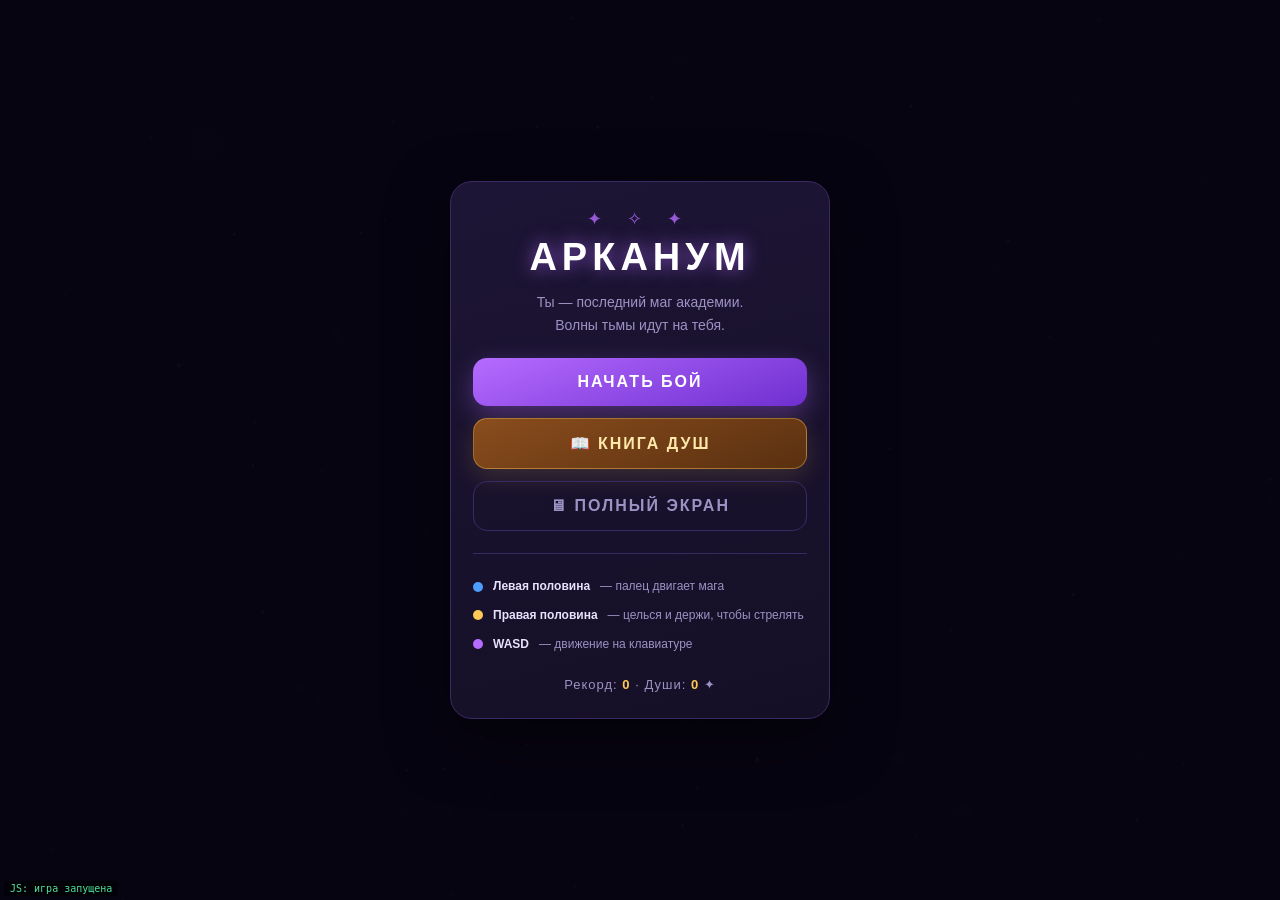
==== commit 0d0f5582: "Add files via upload" ====
--- a/projects/arcanum/index.html
+++ b/projects/arcanum/index.html
@@ -23,12 +23,22 @@
       <p class="subtitle">Ты — последний маг академии.<br>Волны тьмы идут на тебя.</p>
       <button class="btn btn-primary" id="btn-play">НАЧАТЬ БОЙ</button>
       <button class="btn btn-book" id="btn-book">📖 КНИГА ДУШ</button>
+      <button class="btn btn-ghost" id="btn-fullscreen">🖥 ПОЛНЫЙ ЭКРАН</button>
       <div class="hint">
         <div class="hint-row"><span class="dot blue"></span><b>Левая половина</b> — палец двигает мага</div>
         <div class="hint-row"><span class="dot gold"></span><b>Правая половина</b> — целься и держи, чтобы стрелять</div>
         <div class="hint-row"><span class="dot violet"></span><b>WASD</b> — движение на клавиатуре</div>
       </div>
       <div class="best">Рекорд: <span id="best-score">0</span> · Души: <span id="menu-souls">0</span> ✦</div>
+    </div>
+  </div>
+
+  <div class="screen" id="screen-class">
+    <div class="panel panel-wide">
+      <h2 class="title-sm">ВЫБЕРИ СТИХИЮ</h2>
+      <p class="subtitle small">Каждый класс меняет стиль игры</p>
+      <div class="class-cards" id="class-list"></div>
+      <button class="btn btn-ghost" id="btn-class-back">НАЗАД</button>
     </div>
   </div>
 
@@ -44,6 +54,7 @@
     <div class="panel">
       <h2 class="title-sm">ПАУЗА</h2>
       <button class="btn btn-primary" id="btn-resume">ПРОДОЛЖИТЬ</button>
+      <button class="btn btn-ghost" id="btn-fullscreen-2">🖥 ПОЛНЫЙ ЭКРАН</button>
       <button class="btn btn-ghost" id="btn-quit">В МЕНЮ</button>
     </div>
   </div>
@@ -82,7 +93,7 @@
         </div>
         <div class="book-nav">
           <button class="book-nav-btn" id="book-prev">←</button>
-          <span class="book-page-num" id="book-page-num">1 / 4</span>
+          <span class="book-page-num" id="book-page-num">1 / 2</span>
           <button class="book-nav-btn" id="book-next">→</button>
         </div>
       </div>
@@ -94,6 +105,7 @@
     <button class="spell-btn" id="btn-spell-0"><span class="icon">❄</span><span class="cost">28</span><span class="cd-mask"></span></button>
     <button class="spell-btn" id="btn-spell-1"><span class="icon">🔥</span><span class="cost">18</span><span class="cd-mask"></span></button>
     <button class="spell-btn" id="btn-spell-2"><span class="icon">⚡</span><span class="cost">32</span><span class="cd-mask"></span></button>
+    <button class="spell-btn" id="btn-spell-3"><span class="icon">☄</span><span class="cost">40</span><span class="cd-mask"></span></button>
   </div>
 </div>
 
--- a/projects/arcanum/css/style.css
+++ b/projects/arcanum/css/style.css
@@ -1,5 +1,5 @@
 /* ============================================================
-   АРКАНУМ v4 — карточки-портрет, книга-гримуар, оптимизация
+   АРКАНУМ v5 — классы магов, метеор, кровавая луна, fullscreen
    ============================================================ */
 
 :root{--bg:#0a0714;--panel:#150f26;--panel-2:#1d1535;--border:#3a2a63;--text:#e8e2ff;--muted:#9d92c4;--gold:#ffc857;--blue:#4d9dff;--violet:#b56bff;--red:#ff5b6e;--green:#4ce39a}
@@ -10,7 +10,7 @@
 .screen{position:absolute;top:0;left:0;right:0;bottom:0;display:none;align-items:center;justify-content:center;padding:20px;background:rgba(8,5,18,0.96);z-index:10;overflow:hidden}
 .screen.active{display:flex}
 .panel{width:100%;max-width:380px;background:linear-gradient(165deg,var(--panel-2),var(--panel));border:1px solid var(--border);border-radius:22px;padding:26px 22px;text-align:center;box-shadow:0 20px 60px rgba(0,0,0,.6);max-height:92vh;overflow-y:auto}
-.panel-wide{max-width:500px}
+.panel-wide{max-width:480px}
 .rune-row{font-size:18px;letter-spacing:10px;color:var(--violet);margin-bottom:6px;opacity:.8}
 .title{font-size:38px;font-weight:900;letter-spacing:5px;color:#fff;margin-bottom:12px;text-shadow:0 0 18px rgba(181,107,255,.7)}
 .title-sm{font-size:24px;font-weight:800;letter-spacing:3px;color:var(--violet);margin-bottom:8px}
@@ -36,7 +36,24 @@
 .stat span{display:block;font-size:11px;color:var(--muted);letter-spacing:1px;margin-bottom:6px}
 .stat b{display:block;font-size:22px;font-weight:900;color:var(--gold)}
 
-/* ============ CARD FLIP (портретные карты) ============ */
+/* ============ ВЫБОР КЛАССА ============ */
+.class-cards{display:flex;flex-direction:column;gap:10px;margin-bottom:6px}
+.class-card{padding:14px 16px;border-radius:14px;background:rgba(255,255,255,.04);border:2px solid var(--border);cursor:pointer;text-align:left;transition:all .15s;display:flex;align-items:center;gap:14px}
+.class-card:active{transform:scale(.97)}
+.class-card-icon{font-size:32px;flex:0 0 auto;line-height:1}
+.class-card-body{flex:1;min-width:0}
+.class-card-name{font-size:16px;font-weight:800;margin-bottom:4px}
+.class-card-desc{font-size:12px;color:var(--muted);line-height:1.4}
+.class-card.pyromancer{border-color:rgba(255,120,60,.4)}
+.class-card.pyromancer:active{border-color:#ff7a3c;background:rgba(255,120,60,.1)}
+.class-card.cryomancer{border-color:rgba(127,220,255,.4)}
+.class-card.cryomancer:active{border-color:#7fdcff;background:rgba(127,220,255,.1)}
+.class-card.electromancer{border-color:rgba(158,232,255,.4)}
+.class-card.electromancer:active{border-color:#9ee8ff;background:rgba(158,232,255,.1)}
+.class-card.classic{border-color:rgba(157,146,196,.4)}
+.class-card.classic:active{border-color:#9d92c4;background:rgba(157,146,196,.1)}
+
+/* ============ CARD FLIP ============ */
 .cards{display:flex;flex-wrap:nowrap;gap:12px;margin-top:14px;justify-content:center;align-items:stretch;overflow-x:auto;overflow-y:visible;padding:6px 4px 12px;-webkit-overflow-scrolling:touch;scrollbar-width:thin}
 .cards::-webkit-scrollbar{height:4px}
 .cards::-webkit-scrollbar-thumb{background:rgba(181,107,255,.4);border-radius:2px}
@@ -80,17 +97,28 @@
 .spell-btn .cost{font-size:9px;font-weight:800;letter-spacing:.5px;color:var(--gold);margin-top:1px}
 .spell-btn .cd-mask{position:absolute;top:0;left:0;right:0;bottom:0;background:rgba(0,0,0,.72);transform-origin:bottom;transform:scaleY(0);pointer-events:none}
 .spell-btn.locked{opacity:.35;filter:grayscale(1)}
-#btn-spell-0{right:14px;bottom:190px;border-color:rgba(77,157,255,.55)}
-#btn-spell-1{right:90px;bottom:150px;border-color:rgba(255,120,60,.55)}
-#btn-spell-2{right:14px;bottom:110px;border-color:rgba(120,220,255,.55)}
+
+/* 2x2 сетка кнопок */
+#btn-spell-0{right:14px;bottom:210px;border-color:rgba(77,157,255,.55)}
+#btn-spell-1{right:90px;bottom:210px;border-color:rgba(255,120,60,.55)}
+#btn-spell-2{right:14px;bottom:130px;border-color:rgba(120,220,255,.55)}
+#btn-spell-3{right:90px;bottom:130px;border-color:rgba(255,150,60,.55)}
+
 #btn-pause{position:absolute;pointer-events:auto;top:14px;right:14px;width:42px;height:42px;border-radius:12px;border:1px solid rgba(255,255,255,.15);background:rgba(20,14,40,.65);color:var(--muted);font-size:16px;display:flex;align-items:center;justify-content:center;touch-action:none;font-family:inherit}
 #btn-pause:active{transform:scale(.92)}
+
+@media (max-height:640px){
+  .spell-btn{width:60px;height:60px;font-size:22px}
+  #btn-spell-0{right:12px;bottom:180px}
+  #btn-spell-1{right:80px;bottom:180px}
+  #btn-spell-2{right:12px;bottom:110px}
+  #btn-spell-3{right:80px;bottom:110px}
+}
 
 /* ============ BOOK ============ */
 #screen-book{padding:0}
 .book{width:100%;height:100%;max-width:520px;max-height:100%;position:relative;display:flex;align-items:center;justify-content:center;padding:16px;padding-top:calc(16px + env(safe-area-inset-top));padding-bottom:calc(16px + env(safe-area-inset-bottom))}
 
-/* --- Cover --- */
 .book-cover{position:absolute;inset:16px;padding-top:calc(16px + env(safe-area-inset-top));padding-bottom:calc(16px + env(safe-area-inset-bottom));background:linear-gradient(145deg,#3a1e10 0%,#241208 55%,#1a0d05 100%);border:3px solid #6a4520;border-radius:14px 22px 22px 14px;box-shadow:inset 0 0 80px rgba(0,0,0,.7),inset 0 0 20px rgba(200,140,60,.1),0 22px 70px rgba(0,0,0,.85);display:flex;flex-direction:column;align-items:center;justify-content:center;cursor:pointer;transition:opacity .3s,transform .3s;overflow:hidden}
 .book-cover::before{content:'';position:absolute;inset:14px;border:2px dashed rgba(200,160,80,.22);border-radius:8px;pointer-events:none}
 .book-cover::after{content:'';position:absolute;left:0;top:0;bottom:0;width:14px;background:linear-gradient(90deg,rgba(0,0,0,.6),transparent);pointer-events:none}
@@ -101,7 +129,6 @@
 .book-cover-hint{position:absolute;bottom:22px;color:rgba(232,200,120,.55);font-size:12px;letter-spacing:2px;animation:hintPulse 2.2s ease-in-out infinite}
 @keyframes hintPulse{0%,100%{opacity:.5}50%{opacity:1}}
 
-/* --- Content --- */
 .book-content{position:absolute;inset:16px;padding-top:calc(16px + env(safe-area-inset-top));padding-bottom:calc(16px + env(safe-area-inset-bottom));background:linear-gradient(145deg,#3a1e10 0%,#2a1408 100%);border:2px solid #6a4520;border-radius:14px 22px 22px 14px;box-shadow:inset 0 0 60px rgba(0,0,0,.6),0 22px 70px rgba(0,0,0,.85);display:none;flex-direction:column;overflow:hidden;transition:opacity .3s}
 .book-content.visible{display:flex}
 .book-close{position:absolute;top:8px;right:8px;width:34px;height:34px;border:1px solid rgba(255,200,87,.4);background:rgba(0,0,0,.5);border-radius:50%;color:#ffe8a8;font-size:16px;cursor:pointer;display:flex;align-items:center;justify-content:center;font-family:inherit;z-index:3}
@@ -134,7 +161,6 @@
 .book-nav-btn:disabled{opacity:.3;cursor:not-allowed}
 .book-page-num{color:#a88040;font-size:12px;font-weight:700;letter-spacing:1px}
 
-/* page turn animations */
 .book-page.slide-left-out{animation:slideLeftOut .2s ease-out forwards}
 @keyframes slideLeftOut{from{opacity:1;transform:translateX(0)}to{opacity:0;transform:translateX(-35%)}}
 .book-page.slide-right-out{animation:slideRightOut .2s ease-out forwards}
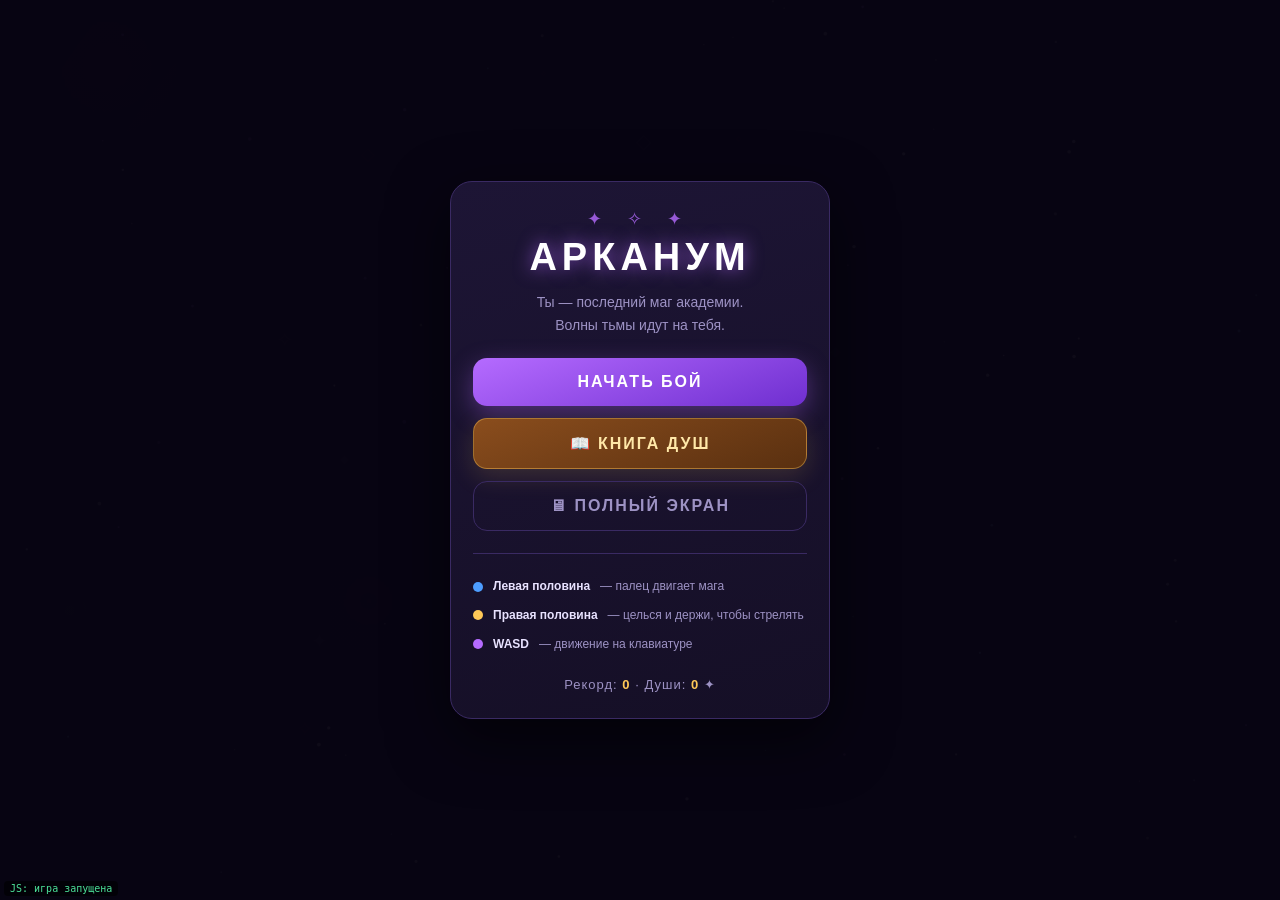
==== commit f6de16fe: "Апдейт: больше заклинаний, ачивки," ====
--- a/projects/arcanum/index.html
+++ b/projects/arcanum/index.html
@@ -12,6 +12,7 @@
 
 <div id="js-status">JS: ожидание...</div>
 <div id="err-box"></div>
+<div id="ach-popups"></div>
 
 <div id="app">
   <canvas id="game"></canvas>
@@ -93,7 +94,7 @@
         </div>
         <div class="book-nav">
           <button class="book-nav-btn" id="book-prev">←</button>
-          <span class="book-page-num" id="book-page-num">1 / 2</span>
+          <span class="book-page-num" id="book-page-num">1 / 3</span>
           <button class="book-nav-btn" id="book-next">→</button>
         </div>
       </div>
@@ -102,10 +103,11 @@
 
   <div id="hud-buttons">
     <button id="btn-pause" aria-label="Пауза">❚❚</button>
-    <button class="spell-btn" id="btn-spell-0"><span class="icon">❄</span><span class="cost">28</span><span class="cd-mask"></span></button>
-    <button class="spell-btn" id="btn-spell-1"><span class="icon">🔥</span><span class="cost">18</span><span class="cd-mask"></span></button>
-    <button class="spell-btn" id="btn-spell-2"><span class="icon">⚡</span><span class="cost">32</span><span class="cd-mask"></span></button>
-    <button class="spell-btn" id="btn-spell-3"><span class="icon">☄</span><span class="cost">40</span><span class="cd-mask"></span></button>
+    <button class="spell-btn" id="btn-spell-0"><span class="icon"></span><span class="cost"></span><span class="cd-mask"></span></button>
+    <button class="spell-btn" id="btn-spell-1"><span class="icon"></span><span class="cost"></span><span class="cd-mask"></span></button>
+    <button class="spell-btn" id="btn-spell-2"><span class="icon"></span><span class="cost"></span><span class="cd-mask"></span></button>
+    <button class="spell-btn" id="btn-spell-3"><span class="icon"></span><span class="cost"></span><span class="cd-mask"></span></button>
+    <button class="spell-btn" id="btn-spell-4"><span class="icon"></span><span class="cost"></span><span class="cd-mask"></span></button>
   </div>
 </div>
 
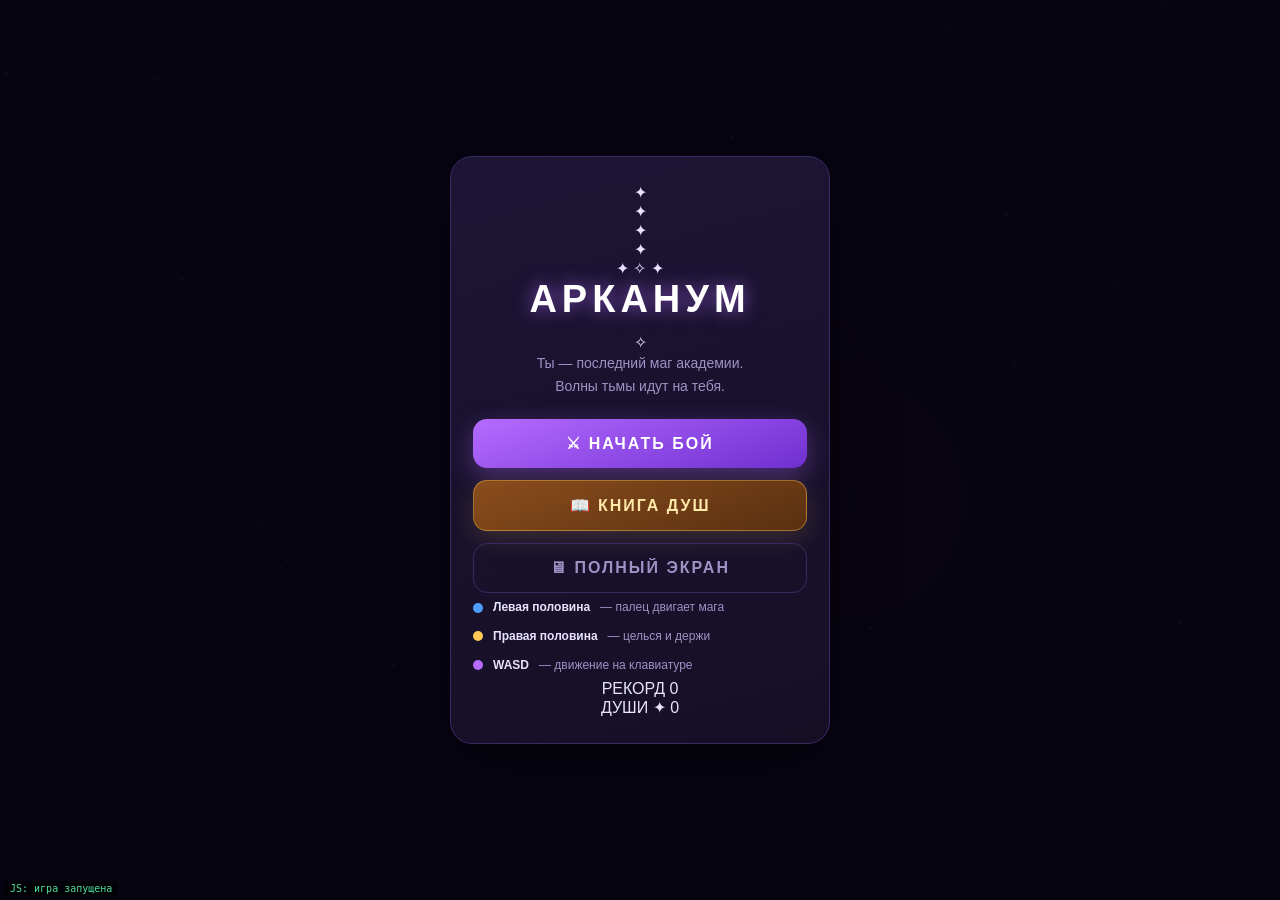
==== commit 79dfc35f: "Улучшение визуала" ====
--- a/projects/arcanum/index.html
+++ b/projects/arcanum/index.html
@@ -18,19 +18,53 @@
   <canvas id="game"></canvas>
 
   <div class="screen active" id="screen-menu">
-    <div class="panel">
-      <div class="rune-row">✦ ✧ ✦</div>
-      <h1 class="title">АРКАНУМ</h1>
-      <p class="subtitle">Ты — последний маг академии.<br>Волны тьмы идут на тебя.</p>
-      <button class="btn btn-primary" id="btn-play">НАЧАТЬ БОЙ</button>
-      <button class="btn btn-book" id="btn-book">📖 КНИГА ДУШ</button>
-      <button class="btn btn-ghost" id="btn-fullscreen">🖥 ПОЛНЫЙ ЭКРАН</button>
-      <div class="hint">
+    <div class="panel menu-panel">
+      <div class="menu-corner-tl">✦</div>
+      <div class="menu-corner-tr">✦</div>
+      <div class="menu-corner-bl">✦</div>
+      <div class="menu-corner-br">✦</div>
+
+      <div class="menu-runes">✦ ✧ ✦</div>
+      <h1 class="title menu-title">АРКАНУМ</h1>
+      <div class="menu-divider">
+        <span class="menu-divider-line"></span>
+        <span class="menu-divider-rune">✧</span>
+        <span class="menu-divider-line"></span>
+      </div>
+      <p class="subtitle menu-subtitle">Ты — последний маг академии.<br>Волны тьмы идут на тебя.</p>
+
+      <div class="menu-actions">
+        <button class="btn btn-primary btn-with-icon" id="btn-play">
+          <span class="btn-icon">⚔</span>
+          <span class="btn-text">НАЧАТЬ БОЙ</span>
+        </button>
+        <button class="btn btn-book btn-with-icon" id="btn-book">
+          <span class="btn-icon">📖</span>
+          <span class="btn-text">КНИГА ДУШ</span>
+        </button>
+        <button class="btn btn-ghost btn-with-icon" id="btn-fullscreen">
+          <span class="btn-icon">🖥</span>
+          <span class="btn-text">ПОЛНЫЙ ЭКРАН</span>
+        </button>
+      </div>
+
+      <div class="menu-hints">
         <div class="hint-row"><span class="dot blue"></span><b>Левая половина</b> — палец двигает мага</div>
-        <div class="hint-row"><span class="dot gold"></span><b>Правая половина</b> — целься и держи, чтобы стрелять</div>
+        <div class="hint-row"><span class="dot gold"></span><b>Правая половина</b> — целься и держи</div>
         <div class="hint-row"><span class="dot violet"></span><b>WASD</b> — движение на клавиатуре</div>
       </div>
-      <div class="best">Рекорд: <span id="best-score">0</span> · Души: <span id="menu-souls">0</span> ✦</div>
+
+      <div class="menu-stats">
+        <div class="menu-stat">
+          <span class="menu-stat-label">РЕКОРД</span>
+          <span class="menu-stat-value" id="best-score">0</span>
+        </div>
+        <div class="menu-stat-divider"></div>
+        <div class="menu-stat">
+          <span class="menu-stat-label">ДУШИ</span>
+          <span class="menu-stat-value menu-stat-souls">✦ <span id="menu-souls">0</span></span>
+        </div>
+      </div>
     </div>
   </div>
 
--- a/projects/arcanum/css/style.css
+++ b/projects/arcanum/css/style.css
@@ -1,5 +1,5 @@
 /* ============================================================
-   АРКАНУМ v5 — классы магов, метеор, кровавая луна, fullscreen
+   АРКАНУМ v6 — loadout, achievements, 5 spell slots
    ============================================================ */
 
 :root{--bg:#0a0714;--panel:#150f26;--panel-2:#1d1535;--border:#3a2a63;--text:#e8e2ff;--muted:#9d92c4;--gold:#ffc857;--blue:#4d9dff;--violet:#b56bff;--red:#ff5b6e;--green:#4ce39a}
@@ -36,7 +36,7 @@
 .stat span{display:block;font-size:11px;color:var(--muted);letter-spacing:1px;margin-bottom:6px}
 .stat b{display:block;font-size:22px;font-weight:900;color:var(--gold)}
 
-/* ============ ВЫБОР КЛАССА ============ */
+/* ============ CLASS SELECT ============ */
 .class-cards{display:flex;flex-direction:column;gap:10px;margin-bottom:6px}
 .class-card{padding:14px 16px;border-radius:14px;background:rgba(255,255,255,.04);border:2px solid var(--border);cursor:pointer;text-align:left;transition:all .15s;display:flex;align-items:center;gap:14px}
 .class-card:active{transform:scale(.97)}
@@ -92,27 +92,29 @@
 
 /* ============ HUD ============ */
 #hud-buttons{position:absolute;top:0;left:0;right:0;bottom:0;pointer-events:none;z-index:5;display:none}
-.spell-btn{position:absolute;pointer-events:auto;width:68px;height:68px;border-radius:50%;border:2px solid rgba(255,255,255,.18);background:rgba(20,14,40,.72);display:flex;flex-direction:column;align-items:center;justify-content:center;font-size:24px;color:#fff;overflow:hidden;touch-action:none;font-family:inherit;transition:transform .08s}
+.spell-btn{position:absolute;pointer-events:auto;width:62px;height:62px;border-radius:50%;border:2px solid rgba(255,255,255,.18);background:rgba(20,14,40,.72);display:flex;flex-direction:column;align-items:center;justify-content:center;font-size:22px;color:#fff;overflow:hidden;touch-action:none;font-family:inherit;transition:transform .08s}
 .spell-btn:active{transform:scale(.92)}
 .spell-btn .cost{font-size:9px;font-weight:800;letter-spacing:.5px;color:var(--gold);margin-top:1px}
 .spell-btn .cd-mask{position:absolute;top:0;left:0;right:0;bottom:0;background:rgba(0,0,0,.72);transform-origin:bottom;transform:scaleY(0);pointer-events:none}
 .spell-btn.locked{opacity:.35;filter:grayscale(1)}
 
-/* 2x2 сетка кнопок */
-#btn-spell-0{right:14px;bottom:210px;border-color:rgba(77,157,255,.55)}
-#btn-spell-1{right:90px;bottom:210px;border-color:rgba(255,120,60,.55)}
-#btn-spell-2{right:14px;bottom:130px;border-color:rgba(120,220,255,.55)}
-#btn-spell-3{right:90px;bottom:130px;border-color:rgba(255,150,60,.55)}
+/* 5 кнопок в вертикальной колонке справа */
+#btn-spell-0{right:14px;bottom:80px;border-color:rgba(77,157,255,.55)}
+#btn-spell-1{right:14px;bottom:150px;border-color:rgba(255,120,60,.55)}
+#btn-spell-2{right:14px;bottom:220px;border-color:rgba(120,220,255,.55)}
+#btn-spell-3{right:14px;bottom:290px;border-color:rgba(255,150,60,.55)}
+#btn-spell-4{right:14px;bottom:360px;border-color:rgba(255,200,87,.65)}
 
 #btn-pause{position:absolute;pointer-events:auto;top:14px;right:14px;width:42px;height:42px;border-radius:12px;border:1px solid rgba(255,255,255,.15);background:rgba(20,14,40,.65);color:var(--muted);font-size:16px;display:flex;align-items:center;justify-content:center;touch-action:none;font-family:inherit}
 #btn-pause:active{transform:scale(.92)}
 
-@media (max-height:640px){
-  .spell-btn{width:60px;height:60px;font-size:22px}
-  #btn-spell-0{right:12px;bottom:180px}
-  #btn-spell-1{right:80px;bottom:180px}
-  #btn-spell-2{right:12px;bottom:110px}
-  #btn-spell-3{right:80px;bottom:110px}
+@media (max-height:660px){
+  .spell-btn{width:54px;height:54px;font-size:20px}
+  #btn-spell-0{right:12px;bottom:70px}
+  #btn-spell-1{right:12px;bottom:130px}
+  #btn-spell-2{right:12px;bottom:190px}
+  #btn-spell-3{right:12px;bottom:250px}
+  #btn-spell-4{right:12px;bottom:310px}
 }
 
 /* ============ BOOK ============ */
@@ -133,27 +135,65 @@
 .book-content.visible{display:flex}
 .book-close{position:absolute;top:8px;right:8px;width:34px;height:34px;border:1px solid rgba(255,200,87,.4);background:rgba(0,0,0,.5);border-radius:50%;color:#ffe8a8;font-size:16px;cursor:pointer;display:flex;align-items:center;justify-content:center;font-family:inherit;z-index:3}
 .book-close:active{transform:scale(.9)}
-.book-tabs{display:flex;gap:4px;padding:10px 10px 0;flex-shrink:0}
-.book-tab{flex:1;padding:9px 6px;background:rgba(0,0,0,.45);border:1px solid rgba(181,107,255,.28);border-radius:8px 8px 0 0;color:#b8a880;font-family:inherit;font-weight:800;font-size:12px;cursor:pointer;transition:all .2s;white-space:nowrap;overflow:hidden;text-overflow:ellipsis}
+.book-tabs{display:flex;gap:3px;padding:10px 8px 0;flex-shrink:0}
+.book-tab{flex:1;padding:9px 4px;background:rgba(0,0,0,.45);border:1px solid rgba(181,107,255,.28);border-radius:8px 8px 0 0;color:#b8a880;font-family:inherit;font-weight:800;font-size:11px;cursor:pointer;transition:all .2s;white-space:nowrap;overflow:hidden;text-overflow:ellipsis}
 .book-tab.active{background:rgba(255,220,150,.18);border-color:rgba(255,200,87,.65);color:#ffe8a8}
 .book-tab:active{transform:scale(.97)}
 
-.book-pages{flex:1;min-height:0;margin:0 10px;background:linear-gradient(145deg,#f2e6c8 0%,#e6d6b0 100%);border-radius:0 8px 8px 8px;position:relative;overflow:hidden;box-shadow:inset 0 0 40px rgba(100,70,30,.18)}
-.book-page{position:absolute;inset:0;padding:18px 18px 14px;overflow-y:auto;color:#2a1a08;font-family:Georgia,'Times New Roman',serif;transition:opacity .2s,transform .2s}
+.book-pages{flex:1;min-height:0;margin:0 8px;background:linear-gradient(145deg,#f2e6c8 0%,#e6d6b0 100%);border-radius:0 8px 8px 8px;position:relative;overflow:hidden;box-shadow:inset 0 0 40px rgba(100,70,30,.18)}
+.book-page{position:absolute;inset:0;padding:16px 14px 12px;overflow-y:auto;color:#2a1a08;font-family:Georgia,'Times New Roman',serif;transition:opacity .2s,transform .2s}
 .book-page::-webkit-scrollbar{width:4px}
 .book-page::-webkit-scrollbar-thumb{background:rgba(100,70,30,.35);border-radius:2px}
-.book-chapter-title{font-size:18px;font-weight:900;color:#3a2418;letter-spacing:1px;padding-bottom:10px;margin-bottom:12px;border-bottom:2px solid rgba(100,70,30,.3);text-align:center}
-.book-souls-badge{position:absolute;top:14px;right:16px;font-size:12px;font-weight:800;color:#8a4d1d;background:rgba(255,200,87,.28);padding:4px 10px;border-radius:20px;z-index:2}
-.book-upgrade-row{display:flex;align-items:center;gap:10px;padding:11px 10px;margin-bottom:9px;background:rgba(255,255,255,.4);border:1px solid rgba(100,70,30,.22);border-radius:10px;transition:background .15s}
+.book-chapter-title{font-size:17px;font-weight:900;color:#3a2418;letter-spacing:1px;padding-bottom:10px;margin-bottom:10px;border-bottom:2px solid rgba(100,70,30,.3);text-align:center}
+.book-souls-badge{position:absolute;top:12px;right:14px;font-size:12px;font-weight:800;color:#8a4d1d;background:rgba(255,200,87,.28);padding:4px 10px;border-radius:20px;z-index:2}
+
+/* ===== STATS ROW ===== */
+.book-upgrade-row{display:flex;align-items:center;gap:10px;padding:10px;margin-bottom:8px;background:rgba(255,255,255,.4);border:1px solid rgba(100,70,30,.22);border-radius:10px;transition:background .15s}
 .book-upgrade-row.maxed{background:rgba(200,160,80,.16);border-color:rgba(255,200,87,.55)}
-.book-upg-icon{flex:0 0 auto;width:38px;height:38px;display:flex;align-items:center;justify-content:center;font-size:20px;background:rgba(100,70,30,.15);border-radius:8px}
+.book-upg-icon{flex:0 0 auto;width:36px;height:36px;display:flex;align-items:center;justify-content:center;font-size:19px;background:rgba(100,70,30,.15);border-radius:8px}
 .book-upg-info{flex:1;min-width:0}
 .book-upg-name{font-size:13px;font-weight:800;color:#2a1a08;margin-bottom:2px;line-height:1.2}
 .book-upg-level{font-size:10px;color:#8a4d1d;margin-left:4px;font-family:-apple-system,sans-serif;font-weight:700}
 .book-upg-desc{font-size:11px;color:#5a4020;line-height:1.35;font-family:-apple-system,sans-serif}
-.book-upg-buy{flex:0 0 auto;padding:8px 12px;background:linear-gradient(160deg,#b56bff,#6f2fd0);border:none;border-radius:8px;color:#fff;font-weight:800;font-size:11px;cursor:pointer;font-family:-apple-system,sans-serif;transition:transform .08s;min-width:60px;touch-action:manipulation}
+.book-upg-buy{flex:0 0 auto;padding:8px 10px;background:linear-gradient(160deg,#b56bff,#6f2fd0);border:none;border-radius:8px;color:#fff;font-weight:800;font-size:11px;cursor:pointer;font-family:-apple-system,sans-serif;transition:transform .08s;min-width:54px;touch-action:manipulation}
 .book-upg-buy:active{transform:scale(.94)}
 .book-upg-buy:disabled{background:rgba(100,70,30,.3);color:rgba(42,26,8,.4);cursor:not-allowed}
+
+/* ===== LOADOUT ===== */
+.loadout-header{display:flex;justify-content:space-between;align-items:center;padding:8px 4px;margin-bottom:8px;border-bottom:1px solid rgba(100,70,30,.25);font-family:-apple-system,sans-serif}
+.loadout-slots-info{font-size:13px;font-weight:800;color:#3a2418}
+.loadout-slots-info b{color:#8a4d1d}
+.loadout-buy-slot{padding:7px 10px;background:linear-gradient(160deg,#ffb84d,#b56bff);border:none;border-radius:8px;color:#fff;font-weight:800;font-size:11px;cursor:pointer;font-family:inherit;touch-action:manipulation;transition:transform .08s}
+.loadout-buy-slot:active{transform:scale(.94)}
+.loadout-buy-slot:disabled{background:rgba(100,70,30,.3);color:rgba(42,26,8,.4);cursor:not-allowed}
+
+.spell-row{display:flex;align-items:center;gap:10px;padding:10px;margin-bottom:8px;background:rgba(255,255,255,.42);border:1px solid rgba(100,70,30,.22);border-radius:10px;font-family:-apple-system,sans-serif}
+.spell-row.equipped{background:rgba(76,227,154,.18);border-color:rgba(60,180,120,.55);box-shadow:inset 0 0 12px rgba(76,227,154,.15)}
+.spell-row.locked{background:rgba(100,70,30,.12);opacity:.75}
+.spell-row-icon{flex:0 0 auto;width:40px;height:40px;display:flex;align-items:center;justify-content:center;font-size:22px;background:rgba(100,70,30,.12);border-radius:8px}
+.spell-row.equipped .spell-row-icon{background:rgba(76,227,154,.3)}
+.spell-row.locked .spell-row-icon{background:rgba(100,70,30,.25);filter:grayscale(1)}
+.spell-row-info{flex:1;min-width:0}
+.spell-row-name{font-size:13px;font-weight:800;color:#2a1a08;margin-bottom:2px;line-height:1.2}
+.spell-row-desc{font-size:10px;color:#5a4020;line-height:1.35}
+.spell-row-action{padding:7px 10px;border:none;border-radius:8px;color:#fff;font-weight:800;font-size:11px;cursor:pointer;font-family:inherit;min-width:64px;touch-action:manipulation;transition:transform .08s}
+.spell-row-action:active{transform:scale(.94)}
+.spell-row-action.equip{background:linear-gradient(160deg,#4d9dff,#2a6fd0)}
+.spell-row-action.unequip{background:linear-gradient(160deg,#4ce39a,#2bb87a)}
+.spell-row-action.buy{background:linear-gradient(160deg,#ffb84d,#b56bff)}
+.spell-row-action:disabled{background:rgba(100,70,30,.3);color:rgba(42,26,8,.5);cursor:not-allowed}
+
+/* ===== ACHIEVEMENTS ===== */
+.ach-row{display:flex;align-items:center;gap:10px;padding:10px;margin-bottom:8px;background:rgba(255,255,255,.42);border:1px solid rgba(100,70,30,.22);border-radius:10px;font-family:-apple-system,sans-serif;transition:opacity .2s}
+.ach-row.unlocked{background:linear-gradient(145deg,rgba(255,220,120,.35),rgba(200,160,80,.2));border-color:rgba(255,200,87,.65);box-shadow:inset 0 0 10px rgba(255,200,87,.15)}
+.ach-row.locked{opacity:.6}
+.ach-row-icon{flex:0 0 auto;width:38px;height:38px;display:flex;align-items:center;justify-content:center;font-size:20px;background:rgba(100,70,30,.12);border-radius:8px;filter:grayscale(1);opacity:.6}
+.ach-row.unlocked .ach-row-icon{filter:none;opacity:1;background:rgba(255,200,87,.35)}
+.ach-row-info{flex:1;min-width:0}
+.ach-row-name{font-size:13px;font-weight:800;color:#2a1a08;margin-bottom:2px}
+.ach-row-desc{font-size:10px;color:#5a4020}
+.ach-row-reward{font-size:12px;font-weight:800;color:#8a4d1d;background:rgba(255,200,87,.3);padding:4px 8px;border-radius:8px;white-space:nowrap}
+.ach-row.unlocked .ach-row-reward{background:rgba(76,227,154,.35);color:#1a5a2a}
 
 .book-nav{display:flex;justify-content:space-between;align-items:center;padding:10px 12px;flex-shrink:0}
 .book-nav-btn{padding:8px 14px;background:rgba(0,0,0,.4);border:1px solid rgba(255,200,87,.35);border-radius:8px;color:#ffe8a8;font-weight:800;font-size:14px;cursor:pointer;font-family:inherit;transition:transform .08s}
@@ -170,5 +210,13 @@
 .book-page.slide-left-in{animation:slideLeftIn .22s ease-out forwards}
 @keyframes slideLeftIn{from{opacity:0;transform:translateX(-35%)}to{opacity:1;transform:translateX(0)}}
 
+/* ============ ACHIEVEMENT TOAST ============ */
+#ach-popups{position:fixed;top:calc(80px + env(safe-area-inset-top));left:50%;transform:translateX(-50%);z-index:100;display:flex;flex-direction:column;gap:8px;pointer-events:none;align-items:center;max-width:90vw}
+.ach-popup{background:linear-gradient(135deg,#2a1d4a,#1a1235);border:2px solid #ffc857;border-radius:12px;padding:10px 16px;color:#fff;font-weight:800;font-size:13px;box-shadow:0 8px 24px rgba(255,200,87,.4);animation:achIn 0.4s ease,achOut 0.4s ease 2.6s forwards;display:flex;align-items:center;gap:8px;white-space:nowrap;font-family:-apple-system,sans-serif}
+.ach-popup .ach-icon{font-size:20px;line-height:1}
+.ach-popup .ach-souls{color:#ffc857;font-size:11px;font-weight:800}
+@keyframes achIn{from{opacity:0;transform:translateY(-20px) scale(.9)}to{opacity:1;transform:translateY(0) scale(1)}}
+@keyframes achOut{to{opacity:0;transform:translateY(-20px) scale(.9)}}
+
 #js-status{position:fixed;bottom:4px;left:4px;color:#4ce39a;font-size:10px;background:rgba(0,0,0,.6);padding:2px 6px;border-radius:4px;z-index:9999;pointer-events:none;font-family:monospace}
 #err-box{display:none;position:fixed;top:0;left:0;right:0;bottom:0;background:rgba(0,0,0,.96);color:#ff8b9a;padding:20px;font-family:monospace;font-size:12px;white-space:pre-wrap;overflow:auto;z-index:10000;line-height:1.5}
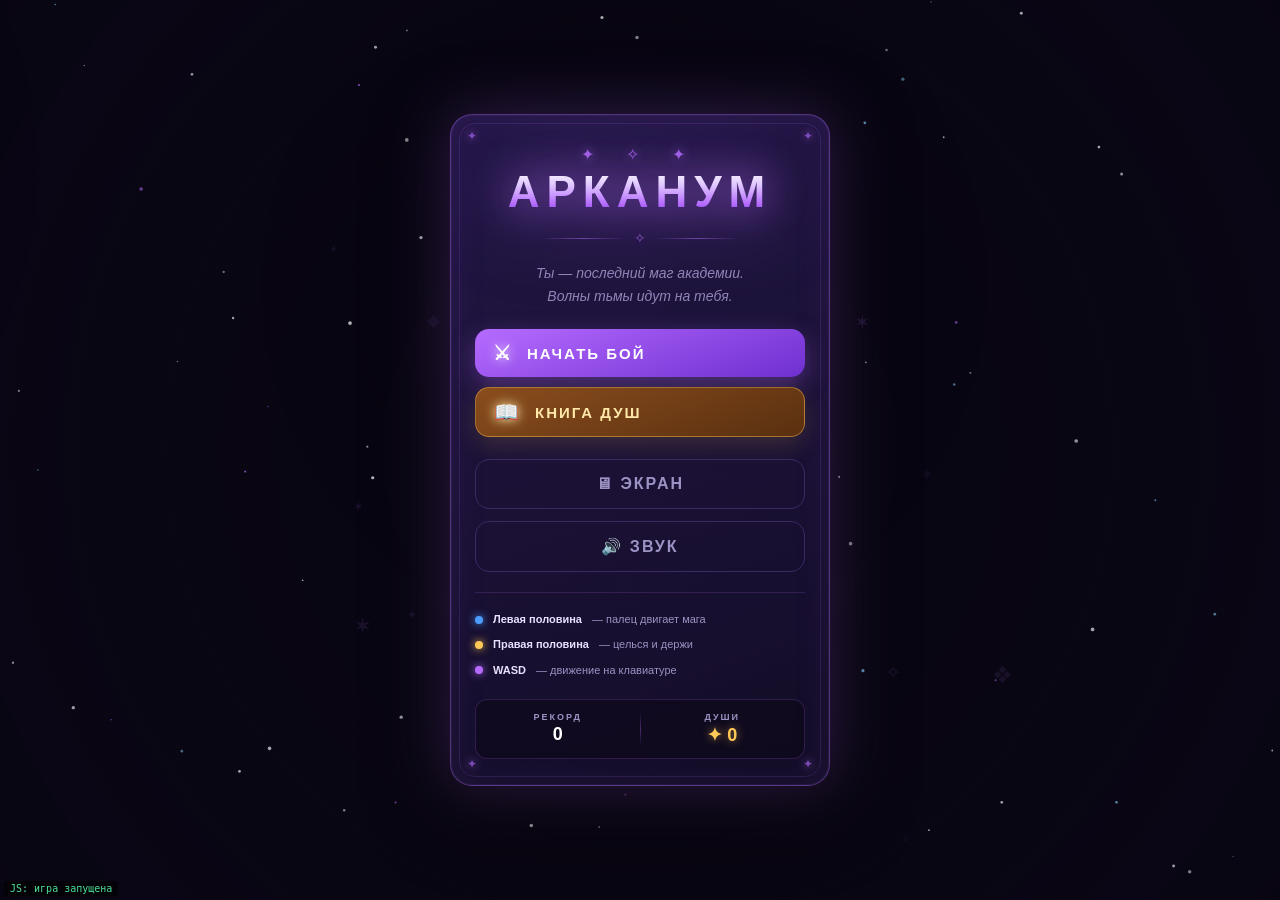
==== commit 0c7871b0: "Пиксельня графика + звуковое сопровождение" ====
--- a/projects/arcanum/index.html
+++ b/projects/arcanum/index.html
@@ -6,6 +6,9 @@
 <meta name="theme-color" content="#0a0714">
 <title>Арканум — Магия</title>
 <link rel="icon" href="data:image/svg+xml,<svg xmlns='http://www.w3.org/2000/svg' viewBox='0 0 100 100'><text y='.9em' font-size='90'>✦</text></svg>">
+<link rel="preconnect" href="https://fonts.googleapis.com">
+<link rel="preconnect" href="https://fonts.gstatic.com" crossorigin>
+<link href="https://fonts.googleapis.com/css2?family=Press+Start+2P&family=VT323&display=swap" rel="stylesheet">
 <link rel="stylesheet" href="css/style.css">
 </head>
 <body>
@@ -42,10 +45,10 @@
           <span class="btn-icon">📖</span>
           <span class="btn-text">КНИГА ДУШ</span>
         </button>
-        <button class="btn btn-ghost btn-with-icon" id="btn-fullscreen">
-          <span class="btn-icon">🖥</span>
-          <span class="btn-text">ПОЛНЫЙ ЭКРАН</span>
-        </button>
+        <div class="menu-small-actions">
+          <button class="btn btn-ghost btn-sm" id="btn-fullscreen">🖥 ЭКРАН</button>
+          <button class="btn btn-ghost btn-sm" id="btn-mute">🔊 ЗВУК</button>
+        </div>
       </div>
 
       <div class="menu-hints">
@@ -90,6 +93,7 @@
       <h2 class="title-sm">ПАУЗА</h2>
       <button class="btn btn-primary" id="btn-resume">ПРОДОЛЖИТЬ</button>
       <button class="btn btn-ghost" id="btn-fullscreen-2">🖥 ПОЛНЫЙ ЭКРАН</button>
+      <button class="btn btn-ghost" id="btn-mute-2">🔊 ЗВУК</button>
       <button class="btn btn-ghost" id="btn-quit">В МЕНЮ</button>
     </div>
   </div>
--- a/projects/arcanum/css/style.css
+++ b/projects/arcanum/css/style.css
@@ -1,5 +1,5 @@
 /* ============================================================
-   АРКАНУМ v6 — loadout, achievements, 5 spell slots
+   АРКАНУМ v7 — красивое меню + оптимизация эффектов
    ============================================================ */
 
 :root{--bg:#0a0714;--panel:#150f26;--panel-2:#1d1535;--border:#3a2a63;--text:#e8e2ff;--muted:#9d92c4;--gold:#ffc857;--blue:#4d9dff;--violet:#b56bff;--red:#ff5b6e;--green:#4ce39a}
@@ -7,28 +7,224 @@
 html,body{width:100%;height:100%;overflow:hidden;background:var(--bg);color:var(--text);font-family:-apple-system,BlinkMacSystemFont,"Segoe UI",Roboto,sans-serif;overscroll-behavior:none;touch-action:none}
 #app{position:fixed;top:0;left:0;right:0;bottom:0}
 #game{position:absolute;top:0;left:0;width:100%;height:100%;display:block;touch-action:none}
-.screen{position:absolute;top:0;left:0;right:0;bottom:0;display:none;align-items:center;justify-content:center;padding:20px;background:rgba(8,5,18,0.96);z-index:10;overflow:hidden}
+.screen{position:absolute;top:0;left:0;right:0;bottom:0;display:none;align-items:center;justify-content:center;padding:20px;background:rgba(8,5,18,0.55);backdrop-filter:blur(3px);-webkit-backdrop-filter:blur(3px);z-index:10;overflow:hidden}
 .screen.active{display:flex}
-.panel{width:100%;max-width:380px;background:linear-gradient(165deg,var(--panel-2),var(--panel));border:1px solid var(--border);border-radius:22px;padding:26px 22px;text-align:center;box-shadow:0 20px 60px rgba(0,0,0,.6);max-height:92vh;overflow-y:auto}
+.panel{width:100%;max-width:380px;background:linear-gradient(165deg,rgba(29,21,53,0.92),rgba(21,15,38,0.96));border:1px solid var(--border);border-radius:22px;padding:26px 22px;text-align:center;box-shadow:0 20px 60px rgba(0,0,0,.6);max-height:92vh;overflow-y:auto}
 .panel-wide{max-width:480px}
-.rune-row{font-size:18px;letter-spacing:10px;color:var(--violet);margin-bottom:6px;opacity:.8}
-.title{font-size:38px;font-weight:900;letter-spacing:5px;color:#fff;margin-bottom:12px;text-shadow:0 0 18px rgba(181,107,255,.7)}
+
+/* ============ КРАСИВОЕ МЕНЮ ============ */
+#screen-menu{
+  background: transparent;
+  backdrop-filter: none;
+  -webkit-backdrop-filter: none;
+}
+
+.menu-panel{
+  position:relative;
+  background: linear-gradient(160deg,rgba(40,26,80,0.82),rgba(20,14,40,0.92));
+  border:1px solid rgba(181,107,255,.4);
+  box-shadow:
+    0 0 60px rgba(181,107,255,.25),
+    0 20px 80px rgba(0,0,0,.8),
+    inset 0 0 40px rgba(181,107,255,.08),
+    inset 0 0 0 1px rgba(255,255,255,.04);
+  padding: 30px 24px 26px;
+  backdrop-filter: blur(8px);
+  -webkit-backdrop-filter: blur(8px);
+  animation: menuPanelIn .5s cubic-bezier(.34,1.56,.64,1);
+}
+@keyframes menuPanelIn{from{opacity:0;transform:scale(.94) translateY(10px)}to{opacity:1;transform:scale(1) translateY(0)}}
+
+.menu-panel::before{
+  content:'';
+  position:absolute;
+  inset:8px;
+  border:1px solid rgba(181,107,255,.15);
+  border-radius:16px;
+  pointer-events:none;
+}
+
+.menu-corner-tl,.menu-corner-tr,.menu-corner-bl,.menu-corner-br{
+  position:absolute;
+  font-size:12px;
+  color:rgba(181,107,255,.6);
+  text-shadow:0 0 8px rgba(181,107,255,.8);
+  pointer-events:none;
+}
+.menu-corner-tl{top:14px;left:16px}
+.menu-corner-tr{top:14px;right:16px}
+.menu-corner-bl{bottom:14px;left:16px}
+.menu-corner-br{bottom:14px;right:16px}
+
+.menu-runes{
+  font-size:16px;
+  letter-spacing:14px;
+  color:var(--violet);
+  margin-bottom:4px;
+  opacity:.85;
+  text-shadow:0 0 12px rgba(181,107,255,.9);
+  animation: runesPulse 3s ease-in-out infinite;
+}
+@keyframes runesPulse{
+  0%,100%{opacity:.7;letter-spacing:14px}
+  50%{opacity:1;letter-spacing:18px}
+}
+
+.menu-title{
+  font-size:44px;
+  font-weight:900;
+  letter-spacing:7px;
+  background:linear-gradient(180deg,#fff 0%,#e0c8ff 35%,#b56bff 75%,#7a3fd6 100%);
+  -webkit-background-clip:text;
+  background-clip:text;
+  -webkit-text-fill-color:transparent;
+  margin-bottom:0;
+  filter: drop-shadow(0 0 20px rgba(181,107,255,.9)) drop-shadow(0 0 40px rgba(181,107,255,.5));
+  animation: titleGlow 3.5s ease-in-out infinite;
+  line-height:1.1;
+}
+@keyframes titleGlow{
+  0%,100%{filter:drop-shadow(0 0 18px rgba(181,107,255,.8)) drop-shadow(0 0 36px rgba(181,107,255,.4))}
+  50%{filter:drop-shadow(0 0 28px rgba(181,107,255,1)) drop-shadow(0 0 60px rgba(181,107,255,.7))}
+}
+
+.menu-divider{
+  display:flex;
+  align-items:center;
+  gap:8px;
+  margin:14px auto 16px;
+  max-width:200px;
+}
+.menu-divider-line{
+  flex:1;
+  height:1px;
+  background:linear-gradient(90deg,transparent,rgba(181,107,255,.5),transparent);
+}
+.menu-divider-rune{
+  color:rgba(181,107,255,.7);
+  font-size:14px;
+  animation: runeSpin 4s linear infinite;
+  display:inline-block;
+}
+@keyframes runeSpin{
+  0%,100%{transform:rotate(0deg) scale(1)}
+  50%{transform:rotate(180deg) scale(1.15)}
+}
+
+.menu-subtitle{
+  font-size:13px;
+  line-height:1.65;
+  color:var(--muted);
+  margin-bottom:22px;
+  font-style:italic;
+  opacity:.9;
+}
+
+.menu-actions{
+  display:flex;
+  flex-direction:column;
+  gap:10px;
+  margin-bottom:20px;
+}
+
+.btn-with-icon{
+  display:flex !important;
+  align-items:center;
+  justify-content:flex-start;
+  gap:14px;
+  padding:14px 18px !important;
+  position:relative;
+  overflow:hidden;
+  margin-top:0 !important;
+}
+.btn-with-icon::before{
+  content:'';
+  position:absolute;
+  inset:0;
+  background:linear-gradient(120deg,transparent 25%,rgba(255,255,255,.18) 50%,transparent 75%);
+  transform:translateX(-100%);
+  animation:btnShine 5s ease-in-out infinite;
+  pointer-events:none;
+}
+@keyframes btnShine{
+  0%,70%{transform:translateX(-100%)}
+  85%,100%{transform:translateX(100%)}
+}
+.btn-icon{
+  font-size:20px;
+  line-height:1;
+  filter:drop-shadow(0 0 6px currentColor);
+  flex:0 0 auto;
+}
+.btn-text{
+  flex:1;
+  text-align:left;
+  font-size:15px;
+  letter-spacing:2px;
+}
+
+.menu-hints{
+  padding-top:14px;
+  border-top:1px solid rgba(181,107,255,.18);
+  text-align:left;
+  margin-bottom:16px;
+}
+.hint-row{display:flex;align-items:center;gap:10px;font-size:11px;color:var(--muted);padding:5px 0;line-height:1.4}
+.hint-row b{color:var(--text);font-weight:700}
+.dot{flex:0 0 auto;width:8px;height:8px;border-radius:50%;box-shadow:0 0 8px currentColor}
+.dot.blue{background:var(--blue);color:var(--blue)}
+.dot.gold{background:var(--gold);color:var(--gold)}
+.dot.violet{background:var(--violet);color:var(--violet)}
+
+.menu-stats{
+  display:flex;
+  align-items:stretch;
+  justify-content:space-around;
+  padding:12px 4px;
+  background:rgba(10,7,20,.5);
+  border-radius:12px;
+  border:1px solid rgba(181,107,255,.2);
+}
+.menu-stat{
+  flex:1;
+  display:flex;
+  flex-direction:column;
+  align-items:center;
+  gap:2px;
+}
+.menu-stat-divider{
+  width:1px;
+  background:linear-gradient(180deg,transparent,rgba(181,107,255,.35),transparent);
+  margin:0 4px;
+}
+.menu-stat-label{
+  font-size:9px;
+  letter-spacing:2px;
+  color:var(--muted);
+  font-weight:700;
+}
+.menu-stat-value{
+  font-size:18px;
+  font-weight:900;
+  color:#fff;
+}
+.menu-stat-souls{
+  color:var(--gold);
+  text-shadow:0 0 10px rgba(255,200,87,.6);
+}
+
+/* ============ Общие кнопки ============ */
+.btn{display:block;width:100%;padding:15px;margin-top:12px;border:none;border-radius:14px;font-size:16px;font-weight:800;letter-spacing:2px;color:#fff;cursor:pointer;font-family:inherit;transition:transform .08s,box-shadow .15s}
+.btn:active{transform:scale(.96)}
+.btn-primary{background:linear-gradient(160deg,var(--violet),#6f2fd0);box-shadow:0 8px 24px rgba(181,107,255,.35)}
+.btn-primary:hover{box-shadow:0 10px 32px rgba(181,107,255,.5)}
+.btn-ghost{background:transparent;border:1px solid var(--border);color:var(--muted)}
+.btn-book{background:linear-gradient(160deg,#8a4d1d,#5a3010);border:1px solid rgba(255,200,87,.4);box-shadow:0 8px 24px rgba(255,200,87,.15);color:#ffe8a8}
+
 .title-sm{font-size:24px;font-weight:800;letter-spacing:3px;color:var(--violet);margin-bottom:8px}
 .title-sm.danger{color:var(--red);text-shadow:0 0 22px rgba(255,91,110,.55)}
 .subtitle{font-size:14px;line-height:1.6;color:var(--muted);margin-bottom:22px}
 .subtitle.small{font-size:12px;margin-bottom:18px}
-.btn{display:block;width:100%;padding:15px;margin-top:12px;border:none;border-radius:14px;font-size:16px;font-weight:800;letter-spacing:2px;color:#fff;cursor:pointer;font-family:inherit;transition:transform .08s}
-.btn:active{transform:scale(.96)}
-.btn-primary{background:linear-gradient(160deg,var(--violet),#6f2fd0);box-shadow:0 8px 24px rgba(181,107,255,.35)}
-.btn-ghost{background:transparent;border:1px solid var(--border);color:var(--muted)}
-.btn-book{background:linear-gradient(160deg,#8a4d1d,#5a3010);border:1px solid rgba(255,200,87,.4);box-shadow:0 8px 24px rgba(255,200,87,.15);color:#ffe8a8}
-.hint{margin-top:22px;padding-top:18px;border-top:1px solid var(--border);text-align:left}
-.hint-row{display:flex;align-items:center;gap:10px;font-size:12px;color:var(--muted);padding:6px 0;line-height:1.4}
-.hint-row b{color:var(--text);font-weight:700}
-.dot{flex:0 0 auto;width:10px;height:10px;border-radius:50%}
-.dot.blue{background:var(--blue)}
-.dot.gold{background:var(--gold)}
-.dot.violet{background:var(--violet)}
 .best{margin-top:18px;font-size:13px;color:var(--muted);letter-spacing:1px}
 .best span{color:var(--gold);font-weight:800}
 .stats{display:flex;gap:10px;margin:20px 0 4px}
@@ -92,18 +288,18 @@
 
 /* ============ HUD ============ */
 #hud-buttons{position:absolute;top:0;left:0;right:0;bottom:0;pointer-events:none;z-index:5;display:none}
-.spell-btn{position:absolute;pointer-events:auto;width:62px;height:62px;border-radius:50%;border:2px solid rgba(255,255,255,.18);background:rgba(20,14,40,.72);display:flex;flex-direction:column;align-items:center;justify-content:center;font-size:22px;color:#fff;overflow:hidden;touch-action:none;font-family:inherit;transition:transform .08s}
+.spell-btn{position:absolute;pointer-events:auto;width:62px;height:62px;border-radius:50%;border:2px solid rgba(255,255,255,.18);background:rgba(20,14,40,.72);display:flex;flex-direction:column;align-items:center;justify-content:center;font-size:22px;color:#fff;overflow:hidden;touch-action:none;font-family:inherit;transition:transform .08s,box-shadow .2s}
 .spell-btn:active{transform:scale(.92)}
 .spell-btn .cost{font-size:9px;font-weight:800;letter-spacing:.5px;color:var(--gold);margin-top:1px}
 .spell-btn .cd-mask{position:absolute;top:0;left:0;right:0;bottom:0;background:rgba(0,0,0,.72);transform-origin:bottom;transform:scaleY(0);pointer-events:none}
 .spell-btn.locked{opacity:.35;filter:grayscale(1)}
-
-/* 5 кнопок в вертикальной колонке справа */
-#btn-spell-0{right:14px;bottom:80px;border-color:rgba(77,157,255,.55)}
-#btn-spell-1{right:14px;bottom:150px;border-color:rgba(255,120,60,.55)}
-#btn-spell-2{right:14px;bottom:220px;border-color:rgba(120,220,255,.55)}
-#btn-spell-3{right:14px;bottom:290px;border-color:rgba(255,150,60,.55)}
-#btn-spell-4{right:14px;bottom:360px;border-color:rgba(255,200,87,.65)}
+.spell-btn:not(.locked){box-shadow:0 0 20px currentColor,0 0 4px currentColor inset}
+
+#btn-spell-0{right:14px;bottom:80px;border-color:rgba(77,157,255,.7);color:#7fdcff}
+#btn-spell-1{right:14px;bottom:150px;border-color:rgba(255,120,60,.7);color:#ff9a3c}
+#btn-spell-2{right:14px;bottom:220px;border-color:rgba(120,220,255,.7);color:#9ee8ff}
+#btn-spell-3{right:14px;bottom:290px;border-color:rgba(255,150,60,.7);color:#ffb066}
+#btn-spell-4{right:14px;bottom:360px;border-color:rgba(255,200,87,.75);color:#ffc857}
 
 #btn-pause{position:absolute;pointer-events:auto;top:14px;right:14px;width:42px;height:42px;border-radius:12px;border:1px solid rgba(255,255,255,.15);background:rgba(20,14,40,.65);color:var(--muted);font-size:16px;display:flex;align-items:center;justify-content:center;touch-action:none;font-family:inherit}
 #btn-pause:active{transform:scale(.92)}
@@ -118,7 +314,7 @@
 }
 
 /* ============ BOOK ============ */
-#screen-book{padding:0}
+#screen-book{padding:0;background:rgba(8,5,18,0.75);backdrop-filter:blur(6px);-webkit-backdrop-filter:blur(6px)}
 .book{width:100%;height:100%;max-width:520px;max-height:100%;position:relative;display:flex;align-items:center;justify-content:center;padding:16px;padding-top:calc(16px + env(safe-area-inset-top));padding-bottom:calc(16px + env(safe-area-inset-bottom))}
 
 .book-cover{position:absolute;inset:16px;padding-top:calc(16px + env(safe-area-inset-top));padding-bottom:calc(16px + env(safe-area-inset-bottom));background:linear-gradient(145deg,#3a1e10 0%,#241208 55%,#1a0d05 100%);border:3px solid #6a4520;border-radius:14px 22px 22px 14px;box-shadow:inset 0 0 80px rgba(0,0,0,.7),inset 0 0 20px rgba(200,140,60,.1),0 22px 70px rgba(0,0,0,.85);display:flex;flex-direction:column;align-items:center;justify-content:center;cursor:pointer;transition:opacity .3s,transform .3s;overflow:hidden}
@@ -147,7 +343,6 @@
 .book-chapter-title{font-size:17px;font-weight:900;color:#3a2418;letter-spacing:1px;padding-bottom:10px;margin-bottom:10px;border-bottom:2px solid rgba(100,70,30,.3);text-align:center}
 .book-souls-badge{position:absolute;top:12px;right:14px;font-size:12px;font-weight:800;color:#8a4d1d;background:rgba(255,200,87,.28);padding:4px 10px;border-radius:20px;z-index:2}
 
-/* ===== STATS ROW ===== */
 .book-upgrade-row{display:flex;align-items:center;gap:10px;padding:10px;margin-bottom:8px;background:rgba(255,255,255,.4);border:1px solid rgba(100,70,30,.22);border-radius:10px;transition:background .15s}
 .book-upgrade-row.maxed{background:rgba(200,160,80,.16);border-color:rgba(255,200,87,.55)}
 .book-upg-icon{flex:0 0 auto;width:36px;height:36px;display:flex;align-items:center;justify-content:center;font-size:19px;background:rgba(100,70,30,.15);border-radius:8px}
@@ -159,7 +354,6 @@
 .book-upg-buy:active{transform:scale(.94)}
 .book-upg-buy:disabled{background:rgba(100,70,30,.3);color:rgba(42,26,8,.4);cursor:not-allowed}
 
-/* ===== LOADOUT ===== */
 .loadout-header{display:flex;justify-content:space-between;align-items:center;padding:8px 4px;margin-bottom:8px;border-bottom:1px solid rgba(100,70,30,.25);font-family:-apple-system,sans-serif}
 .loadout-slots-info{font-size:13px;font-weight:800;color:#3a2418}
 .loadout-slots-info b{color:#8a4d1d}
@@ -183,7 +377,6 @@
 .spell-row-action.buy{background:linear-gradient(160deg,#ffb84d,#b56bff)}
 .spell-row-action:disabled{background:rgba(100,70,30,.3);color:rgba(42,26,8,.5);cursor:not-allowed}
 
-/* ===== ACHIEVEMENTS ===== */
 .ach-row{display:flex;align-items:center;gap:10px;padding:10px;margin-bottom:8px;background:rgba(255,255,255,.42);border:1px solid rgba(100,70,30,.22);border-radius:10px;font-family:-apple-system,sans-serif;transition:opacity .2s}
 .ach-row.unlocked{background:linear-gradient(145deg,rgba(255,220,120,.35),rgba(200,160,80,.2));border-color:rgba(255,200,87,.65);box-shadow:inset 0 0 10px rgba(255,200,87,.15)}
 .ach-row.locked{opacity:.6}
@@ -210,7 +403,6 @@
 .book-page.slide-left-in{animation:slideLeftIn .22s ease-out forwards}
 @keyframes slideLeftIn{from{opacity:0;transform:translateX(-35%)}to{opacity:1;transform:translateX(0)}}
 
-/* ============ ACHIEVEMENT TOAST ============ */
 #ach-popups{position:fixed;top:calc(80px + env(safe-area-inset-top));left:50%;transform:translateX(-50%);z-index:100;display:flex;flex-direction:column;gap:8px;pointer-events:none;align-items:center;max-width:90vw}
 .ach-popup{background:linear-gradient(135deg,#2a1d4a,#1a1235);border:2px solid #ffc857;border-radius:12px;padding:10px 16px;color:#fff;font-weight:800;font-size:13px;box-shadow:0 8px 24px rgba(255,200,87,.4);animation:achIn 0.4s ease,achOut 0.4s ease 2.6s forwards;display:flex;align-items:center;gap:8px;white-space:nowrap;font-family:-apple-system,sans-serif}
 .ach-popup .ach-icon{font-size:20px;line-height:1}
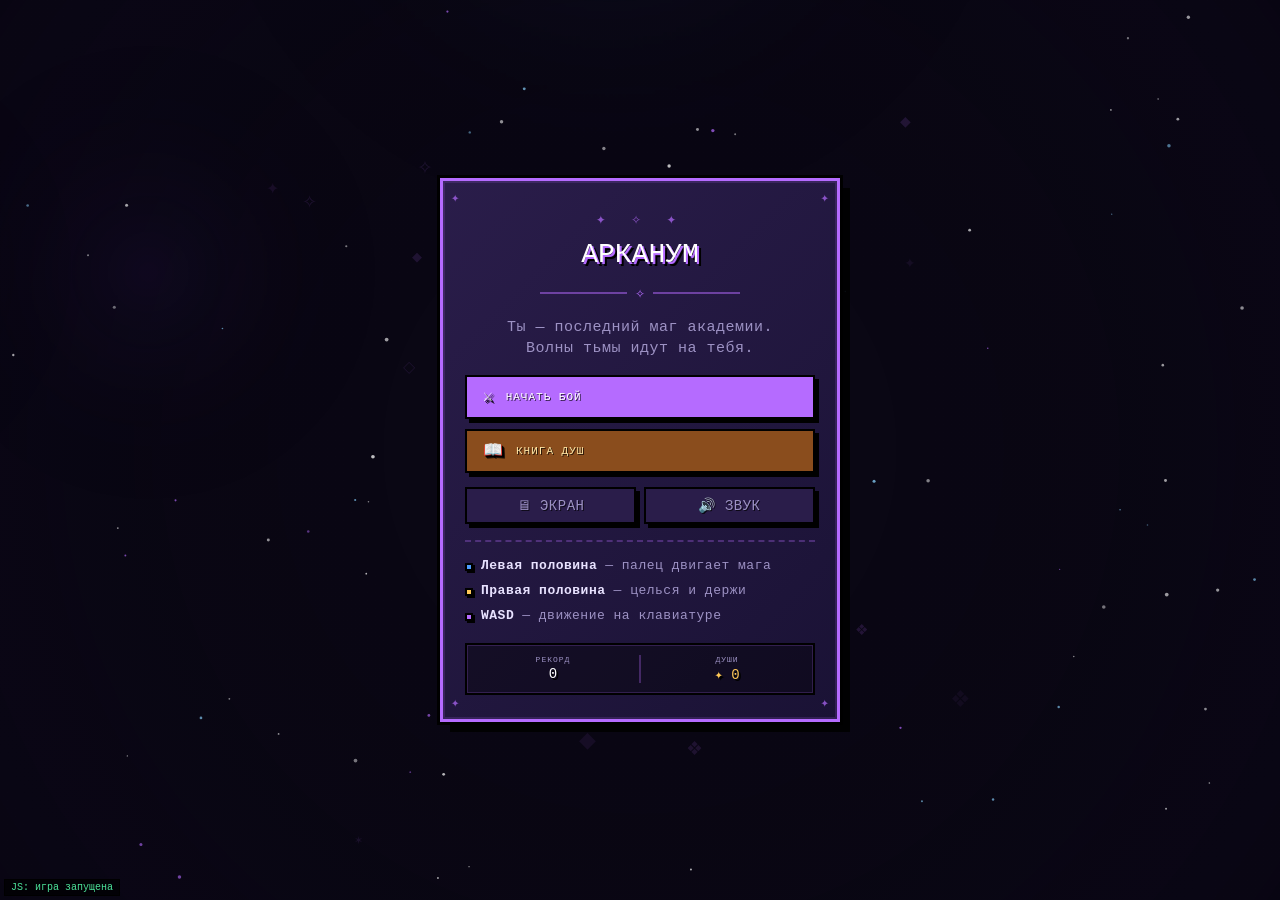
==== commit 9472666f: "Add files via upload" ====
--- a/projects/arcanum/index.html
+++ b/projects/arcanum/index.html
@@ -9,7 +9,7 @@
 <link rel="preconnect" href="https://fonts.googleapis.com">
 <link rel="preconnect" href="https://fonts.gstatic.com" crossorigin>
 <link href="https://fonts.googleapis.com/css2?family=Press+Start+2P&family=VT323&display=swap" rel="stylesheet">
-<link rel="stylesheet" href="css/style.css">
+<link rel="stylesheet" href="css/style.css?v=11">
 </head>
 <body>
 
@@ -149,11 +149,11 @@
   </div>
 </div>
 
-<script src="js/core.js"></script>
-<script src="js/data.js"></script>
-<script src="js/entities.js"></script>
-<script src="js/book.js"></script>
-<script src="js/game.js"></script>
-<script src="js/main.js"></script>
+<script src="js/core.js?v=11"></script>
+<script src="js/data.js?v=11"></script>
+<script src="js/entities.js?v=11"></script>
+<script src="js/book.js?v=11"></script>
+<script src="js/game.js?v=11"></script>
+<script src="js/main.js?v=11"></script>
 </body>
 </html>
--- a/projects/arcanum/css/style.css
+++ b/projects/arcanum/css/style.css
@@ -1,311 +1,627 @@
 /* ============================================================
-   АРКАНУМ v7 — красивое меню + оптимизация эффектов
+   АРКАНУМ v9 — PIXEL ART
+   Жёсткие края, чанковые тени, пиксельные шрифты
    ============================================================ */
 
-:root{--bg:#0a0714;--panel:#150f26;--panel-2:#1d1535;--border:#3a2a63;--text:#e8e2ff;--muted:#9d92c4;--gold:#ffc857;--blue:#4d9dff;--violet:#b56bff;--red:#ff5b6e;--green:#4ce39a}
-*{margin:0;padding:0;box-sizing:border-box;-webkit-tap-highlight-color:transparent;-webkit-touch-callout:none;-webkit-user-select:none;user-select:none}
-html,body{width:100%;height:100%;overflow:hidden;background:var(--bg);color:var(--text);font-family:-apple-system,BlinkMacSystemFont,"Segoe UI",Roboto,sans-serif;overscroll-behavior:none;touch-action:none}
+:root{
+  --bg:#0a0714;
+  --panel:#1d1535;
+  --panel-2:#2a1d4a;
+  --border:#3a2a63;
+  --text:#e8e2ff;
+  --muted:#9d92c4;
+  --gold:#ffc857;
+  --blue:#4d9dff;
+  --violet:#b56bff;
+  --red:#ff5b6e;
+  --green:#4ce39a;
+  --black:#000;
+  --font-pixel: 'Press Start 2P', 'Courier New', monospace;
+  --font-body: 'VT323', 'Courier New', monospace;
+}
+
+*{
+  margin:0;padding:0;box-sizing:border-box;
+  -webkit-tap-highlight-color:transparent;
+  -webkit-touch-callout:none;
+  -webkit-user-select:none;user-select:none;
+}
+
+html,body{
+  width:100%;height:100%;overflow:hidden;
+  background:var(--bg);color:var(--text);
+  font-family:var(--font-body);
+  overscroll-behavior:none;touch-action:none;
+  image-rendering:pixelated;
+}
+
 #app{position:fixed;top:0;left:0;right:0;bottom:0}
-#game{position:absolute;top:0;left:0;width:100%;height:100%;display:block;touch-action:none}
-.screen{position:absolute;top:0;left:0;right:0;bottom:0;display:none;align-items:center;justify-content:center;padding:20px;background:rgba(8,5,18,0.55);backdrop-filter:blur(3px);-webkit-backdrop-filter:blur(3px);z-index:10;overflow:hidden}
+#game{
+  position:absolute;top:0;left:0;width:100%;height:100%;
+  display:block;touch-action:none;
+  image-rendering: pixelated;
+  image-rendering: -moz-crisp-edges;
+  image-rendering: crisp-edges;
+}
+
+.screen{
+  position:absolute;top:0;left:0;right:0;bottom:0;
+  display:none;align-items:center;justify-content:center;
+  padding:20px;background:rgba(8,5,18,0.62);
+  z-index:10;overflow:hidden;
+}
 .screen.active{display:flex}
-.panel{width:100%;max-width:380px;background:linear-gradient(165deg,rgba(29,21,53,0.92),rgba(21,15,38,0.96));border:1px solid var(--border);border-radius:22px;padding:26px 22px;text-align:center;box-shadow:0 20px 60px rgba(0,0,0,.6);max-height:92vh;overflow-y:auto}
-.panel-wide{max-width:480px}
-
-/* ============ КРАСИВОЕ МЕНЮ ============ */
-#screen-menu{
-  background: transparent;
-  backdrop-filter: none;
-  -webkit-backdrop-filter: none;
-}
-
+#screen-menu,#screen-book{
+  background:transparent;
+}
+
+.panel{
+  width:100%;max-width:400px;
+  background:var(--panel);
+  border:3px solid var(--violet);
+  border-radius:0;
+  padding:24px 22px;
+  text-align:center;
+  box-shadow:
+    0 0 0 3px var(--black),
+    8px 8px 0 rgba(0,0,0,0.85),
+    inset 0 0 0 2px rgba(255,255,255,0.03);
+  max-height:92vh;overflow-y:auto;
+}
+.panel-wide{max-width:500px}
+
+/* ============ MENU PANEL — PIXEL STYLE ============ */
 .menu-panel{
   position:relative;
-  background: linear-gradient(160deg,rgba(40,26,80,0.82),rgba(20,14,40,0.92));
-  border:1px solid rgba(181,107,255,.4);
+  background:linear-gradient(135deg, #2a1d4a 0%, #1a1235 100%);
+  border:3px solid var(--violet);
   box-shadow:
-    0 0 60px rgba(181,107,255,.25),
-    0 20px 80px rgba(0,0,0,.8),
-    inset 0 0 40px rgba(181,107,255,.08),
-    inset 0 0 0 1px rgba(255,255,255,.04);
-  padding: 30px 24px 26px;
-  backdrop-filter: blur(8px);
-  -webkit-backdrop-filter: blur(8px);
-  animation: menuPanelIn .5s cubic-bezier(.34,1.56,.64,1);
-}
-@keyframes menuPanelIn{from{opacity:0;transform:scale(.94) translateY(10px)}to{opacity:1;transform:scale(1) translateY(0)}}
-
-.menu-panel::before{
-  content:'';
-  position:absolute;
-  inset:8px;
-  border:1px solid rgba(181,107,255,.15);
-  border-radius:16px;
-  pointer-events:none;
+    0 0 0 3px var(--black),
+    10px 10px 0 rgba(0,0,0,0.9),
+    inset 0 0 0 2px rgba(181,107,255,0.15);
+  padding:28px 22px 24px;
+  animation:menuPanelIn .4s steps(5);
+}
+@keyframes menuPanelIn{
+  from{opacity:0;transform:scale(.9)}
+  to{opacity:1;transform:scale(1)}
 }
 
 .menu-corner-tl,.menu-corner-tr,.menu-corner-bl,.menu-corner-br{
   position:absolute;
-  font-size:12px;
-  color:rgba(181,107,255,.6);
-  text-shadow:0 0 8px rgba(181,107,255,.8);
-  pointer-events:none;
-}
-.menu-corner-tl{top:14px;left:16px}
-.menu-corner-tr{top:14px;right:16px}
-.menu-corner-bl{bottom:14px;left:16px}
-.menu-corner-br{bottom:14px;right:16px}
+  font-size:14px;
+  color:var(--violet);
+  font-family:var(--font-body);
+  opacity:0.7;
+}
+.menu-corner-tl{top:8px;left:8px}
+.menu-corner-tr{top:8px;right:8px}
+.menu-corner-bl{bottom:8px;left:8px}
+.menu-corner-br{bottom:8px;right:8px}
 
 .menu-runes{
+  font-family:var(--font-body);
   font-size:16px;
-  letter-spacing:14px;
+  letter-spacing:8px;
   color:var(--violet);
-  margin-bottom:4px;
-  opacity:.85;
-  text-shadow:0 0 12px rgba(181,107,255,.9);
-  animation: runesPulse 3s ease-in-out infinite;
-}
-@keyframes runesPulse{
-  0%,100%{opacity:.7;letter-spacing:14px}
-  50%{opacity:1;letter-spacing:18px}
+  margin-bottom:8px;
+  opacity:.7;
+  animation:runeFlicker 2.5s steps(2) infinite;
+}
+@keyframes runeFlicker{
+  0%,70%,100%{opacity:.7}
+  80%{opacity:.4}
+  85%{opacity:.9}
 }
 
 .menu-title{
-  font-size:44px;
-  font-weight:900;
-  letter-spacing:7px;
-  background:linear-gradient(180deg,#fff 0%,#e0c8ff 35%,#b56bff 75%,#7a3fd6 100%);
-  -webkit-background-clip:text;
-  background-clip:text;
-  -webkit-text-fill-color:transparent;
+  font-family:var(--font-pixel);
+  font-size:28px;
+  font-weight:400;
+  letter-spacing:0;
+  color:#fff;
+  line-height:1.3;
   margin-bottom:0;
-  filter: drop-shadow(0 0 20px rgba(181,107,255,.9)) drop-shadow(0 0 40px rgba(181,107,255,.5));
-  animation: titleGlow 3.5s ease-in-out infinite;
-  line-height:1.1;
-}
-@keyframes titleGlow{
-  0%,100%{filter:drop-shadow(0 0 18px rgba(181,107,255,.8)) drop-shadow(0 0 36px rgba(181,107,255,.4))}
-  50%{filter:drop-shadow(0 0 28px rgba(181,107,255,1)) drop-shadow(0 0 60px rgba(181,107,255,.7))}
+  text-shadow:
+    2px 2px 0 var(--violet),
+    4px 4px 0 var(--black);
+  -webkit-text-fill-color:#fff;
 }
 
 .menu-divider{
-  display:flex;
-  align-items:center;
-  gap:8px;
-  margin:14px auto 16px;
-  max-width:200px;
+  display:flex;align-items:center;gap:8px;
+  margin:10px auto 14px;max-width:200px;
 }
 .menu-divider-line{
-  flex:1;
-  height:1px;
-  background:linear-gradient(90deg,transparent,rgba(181,107,255,.5),transparent);
+  flex:1;height:2px;
+  background:var(--violet);
+  opacity:0.5;
 }
 .menu-divider-rune{
-  color:rgba(181,107,255,.7);
-  font-size:14px;
-  animation: runeSpin 4s linear infinite;
-  display:inline-block;
-}
-@keyframes runeSpin{
-  0%,100%{transform:rotate(0deg) scale(1)}
-  50%{transform:rotate(180deg) scale(1.15)}
+  color:var(--violet);
+  font-family:var(--font-body);
+  font-size:16px;
 }
 
 .menu-subtitle{
-  font-size:13px;
-  line-height:1.65;
+  font-family:var(--font-body);
+  font-size:15px;
+  line-height:1.4;
   color:var(--muted);
-  margin-bottom:22px;
-  font-style:italic;
-  opacity:.9;
+  margin-bottom:18px;
+  letter-spacing:1px;
 }
 
 .menu-actions{
-  display:flex;
-  flex-direction:column;
-  gap:10px;
-  margin-bottom:20px;
+  display:flex;flex-direction:column;gap:10px;
+  margin-bottom:16px;
 }
 
 .btn-with-icon{
   display:flex !important;
-  align-items:center;
-  justify-content:flex-start;
-  gap:14px;
-  padding:14px 18px !important;
-  position:relative;
-  overflow:hidden;
+  align-items:center;justify-content:flex-start;
+  gap:12px;padding:12px 16px !important;
   margin-top:0 !important;
-}
-.btn-with-icon::before{
-  content:'';
-  position:absolute;
-  inset:0;
-  background:linear-gradient(120deg,transparent 25%,rgba(255,255,255,.18) 50%,transparent 75%);
-  transform:translateX(-100%);
-  animation:btnShine 5s ease-in-out infinite;
-  pointer-events:none;
-}
-@keyframes btnShine{
-  0%,70%{transform:translateX(-100%)}
-  85%,100%{transform:translateX(100%)}
+  text-align:left;
 }
 .btn-icon{
-  font-size:20px;
-  line-height:1;
-  filter:drop-shadow(0 0 6px currentColor);
-  flex:0 0 auto;
+  font-size:16px;line-height:1;flex:0 0 auto;
+  filter:drop-shadow(2px 2px 0 var(--black));
 }
 .btn-text{
   flex:1;
-  text-align:left;
-  font-size:15px;
-  letter-spacing:2px;
+  font-family:var(--font-pixel);
+  font-size:11px;
+  letter-spacing:1px;
+  line-height:1.4;
+}
+
+.menu-small-actions{
+  display:flex;gap:8px;margin-top:4px;
+}
+.btn-sm{
+  flex:1 !important;
+  font-family:var(--font-body) !important;
+  font-size:14px !important;
+  padding:8px 10px !important;
+  margin-top:0 !important;
+  letter-spacing:0.5px !important;
 }
 
 .menu-hints{
-  padding-top:14px;
-  border-top:1px solid rgba(181,107,255,.18);
-  text-align:left;
-  margin-bottom:16px;
-}
-.hint-row{display:flex;align-items:center;gap:10px;font-size:11px;color:var(--muted);padding:5px 0;line-height:1.4}
-.hint-row b{color:var(--text);font-weight:700}
-.dot{flex:0 0 auto;width:8px;height:8px;border-radius:50%;box-shadow:0 0 8px currentColor}
-.dot.blue{background:var(--blue);color:var(--blue)}
-.dot.gold{background:var(--gold);color:var(--gold)}
-.dot.violet{background:var(--violet);color:var(--violet)}
+  padding-top:12px;
+  border-top:2px dashed rgba(181,107,255,.3);
+  text-align:left;margin-bottom:14px;
+}
+.hint-row{
+  display:flex;align-items:center;gap:8px;
+  font-family:var(--font-body);
+  font-size:13px;
+  color:var(--muted);
+  padding:4px 0;
+  line-height:1.3;
+  letter-spacing:0.5px;
+}
+.hint-row b{color:var(--text);font-weight:bold}
+
+.dot{
+  flex:0 0 auto;width:8px;height:8px;
+  border:2px solid var(--black);
+  box-shadow:2px 2px 0 var(--black);
+}
+.dot.blue{background:var(--blue)}
+.dot.gold{background:var(--gold)}
+.dot.violet{background:var(--violet)}
 
 .menu-stats{
-  display:flex;
-  align-items:stretch;
-  justify-content:space-around;
-  padding:12px 4px;
-  background:rgba(10,7,20,.5);
-  border-radius:12px;
-  border:1px solid rgba(181,107,255,.2);
+  display:flex;align-items:stretch;justify-content:space-around;
+  padding:10px 4px;
+  background:rgba(0,0,0,0.4);
+  border:2px solid var(--black);
+  box-shadow:inset 0 0 0 1px rgba(181,107,255,.2);
 }
 .menu-stat{
-  flex:1;
-  display:flex;
-  flex-direction:column;
-  align-items:center;
-  gap:2px;
+  flex:1;display:flex;flex-direction:column;
+  align-items:center;gap:2px;
 }
 .menu-stat-divider{
-  width:1px;
-  background:linear-gradient(180deg,transparent,rgba(181,107,255,.35),transparent);
+  width:2px;background:rgba(181,107,255,.3);
   margin:0 4px;
 }
 .menu-stat-label{
-  font-size:9px;
-  letter-spacing:2px;
+  font-family:var(--font-pixel);
+  font-size:8px;
+  letter-spacing:1px;
   color:var(--muted);
-  font-weight:700;
 }
 .menu-stat-value{
-  font-size:18px;
-  font-weight:900;
+  font-family:var(--font-pixel);
+  font-size:14px;
   color:#fff;
+  text-shadow:2px 2px 0 var(--black);
 }
 .menu-stat-souls{
   color:var(--gold);
-  text-shadow:0 0 10px rgba(255,200,87,.6);
-}
-
-/* ============ Общие кнопки ============ */
-.btn{display:block;width:100%;padding:15px;margin-top:12px;border:none;border-radius:14px;font-size:16px;font-weight:800;letter-spacing:2px;color:#fff;cursor:pointer;font-family:inherit;transition:transform .08s,box-shadow .15s}
-.btn:active{transform:scale(.96)}
-.btn-primary{background:linear-gradient(160deg,var(--violet),#6f2fd0);box-shadow:0 8px 24px rgba(181,107,255,.35)}
-.btn-primary:hover{box-shadow:0 10px 32px rgba(181,107,255,.5)}
-.btn-ghost{background:transparent;border:1px solid var(--border);color:var(--muted)}
-.btn-book{background:linear-gradient(160deg,#8a4d1d,#5a3010);border:1px solid rgba(255,200,87,.4);box-shadow:0 8px 24px rgba(255,200,87,.15);color:#ffe8a8}
-
-.title-sm{font-size:24px;font-weight:800;letter-spacing:3px;color:var(--violet);margin-bottom:8px}
-.title-sm.danger{color:var(--red);text-shadow:0 0 22px rgba(255,91,110,.55)}
-.subtitle{font-size:14px;line-height:1.6;color:var(--muted);margin-bottom:22px}
-.subtitle.small{font-size:12px;margin-bottom:18px}
-.best{margin-top:18px;font-size:13px;color:var(--muted);letter-spacing:1px}
-.best span{color:var(--gold);font-weight:800}
-.stats{display:flex;gap:10px;margin:20px 0 4px}
-.stat{flex:1;padding:14px 8px;background:rgba(255,255,255,.04);border:1px solid var(--border);border-radius:13px}
-.stat span{display:block;font-size:11px;color:var(--muted);letter-spacing:1px;margin-bottom:6px}
-.stat b{display:block;font-size:22px;font-weight:900;color:var(--gold)}
+  text-shadow:2px 2px 0 var(--black);
+}
+
+/* ============ BUTTONS ============ */
+.btn{
+  display:block;width:100%;
+  padding:12px;
+  margin-top:10px;
+  border:2px solid var(--black);
+  border-radius:0;
+  font-family:var(--font-pixel);
+  font-size:10px;
+  font-weight:400;
+  letter-spacing:1px;
+  color:#fff;
+  cursor:pointer;
+  transition:transform .05s, box-shadow .05s;
+  box-shadow:4px 4px 0 var(--black);
+  text-shadow:1px 1px 0 rgba(0,0,0,0.7);
+}
+.btn:active{
+  transform:translate(3px,3px);
+  box-shadow:1px 1px 0 var(--black);
+}
+.btn-primary{background:var(--violet)}
+.btn-ghost{background:#2a1d4a;color:var(--muted)}
+.btn-book{background:#8a4d1d;color:#ffe8a8}
+
+/* ============ TITLES / TEXT ============ */
+.title-sm{
+  font-family:var(--font-pixel);
+  font-size:16px;
+  font-weight:400;
+  letter-spacing:1px;
+  color:var(--violet);
+  margin-bottom:10px;
+  text-shadow:2px 2px 0 var(--black);
+  line-height:1.5;
+}
+.title-sm.danger{color:var(--red)}
+.subtitle{
+  font-family:var(--font-body);
+  font-size:15px;
+  line-height:1.4;
+  color:var(--muted);
+  margin-bottom:16px;
+  letter-spacing:0.5px;
+}
+.subtitle.small{font-size:13px;margin-bottom:14px}
+.best{
+  margin-top:14px;
+  font-family:var(--font-body);
+  font-size:14px;
+  color:var(--muted);
+  letter-spacing:0.5px;
+}
+.best span{color:var(--gold);font-weight:bold}
+
+.stats{
+  display:flex;gap:8px;margin:16px 0 4px;
+}
+.stat{
+  flex:1;padding:10px 6px;
+  background:rgba(0,0,0,0.35);
+  border:2px solid var(--border);
+  box-shadow:inset 0 0 0 1px rgba(255,255,255,.03);
+}
+.stat span{
+  display:block;
+  font-family:var(--font-pixel);
+  font-size:8px;
+  color:var(--muted);
+  margin-bottom:6px;
+  letter-spacing:0.5px;
+}
+.stat b{
+  display:block;
+  font-family:var(--font-pixel);
+  font-size:16px;
+  color:var(--gold);
+  text-shadow:2px 2px 0 var(--black);
+}
 
 /* ============ CLASS SELECT ============ */
-.class-cards{display:flex;flex-direction:column;gap:10px;margin-bottom:6px}
-.class-card{padding:14px 16px;border-radius:14px;background:rgba(255,255,255,.04);border:2px solid var(--border);cursor:pointer;text-align:left;transition:all .15s;display:flex;align-items:center;gap:14px}
-.class-card:active{transform:scale(.97)}
-.class-card-icon{font-size:32px;flex:0 0 auto;line-height:1}
+.class-cards{display:flex;flex-direction:column;gap:10px;margin-bottom:10px}
+.class-card{
+  padding:14px;
+  background:var(--panel-2);
+  border:2px solid var(--border);
+  border-left:6px solid var(--violet);
+  box-shadow:4px 4px 0 var(--black);
+  cursor:pointer;
+  text-align:left;
+  transition:transform .05s;
+  display:flex;align-items:center;gap:12px;
+}
+.class-card:active{
+  transform:translate(3px,3px);
+  box-shadow:1px 1px 0 var(--black);
+}
+.class-card-icon{font-size:28px;flex:0 0 auto;line-height:1}
 .class-card-body{flex:1;min-width:0}
-.class-card-name{font-size:16px;font-weight:800;margin-bottom:4px}
-.class-card-desc{font-size:12px;color:var(--muted);line-height:1.4}
-.class-card.pyromancer{border-color:rgba(255,120,60,.4)}
-.class-card.pyromancer:active{border-color:#ff7a3c;background:rgba(255,120,60,.1)}
-.class-card.cryomancer{border-color:rgba(127,220,255,.4)}
-.class-card.cryomancer:active{border-color:#7fdcff;background:rgba(127,220,255,.1)}
-.class-card.electromancer{border-color:rgba(158,232,255,.4)}
-.class-card.electromancer:active{border-color:#9ee8ff;background:rgba(158,232,255,.1)}
-.class-card.classic{border-color:rgba(157,146,196,.4)}
-.class-card.classic:active{border-color:#9d92c4;background:rgba(157,146,196,.1)}
-
-/* ============ CARD FLIP ============ */
-.cards{display:flex;flex-wrap:nowrap;gap:12px;margin-top:14px;justify-content:center;align-items:stretch;overflow-x:auto;overflow-y:visible;padding:6px 4px 12px;-webkit-overflow-scrolling:touch;scrollbar-width:thin}
-.cards::-webkit-scrollbar{height:4px}
-.cards::-webkit-scrollbar-thumb{background:rgba(181,107,255,.4);border-radius:2px}
-.card-flip-container{position:relative;flex:0 0 auto;width:135px;aspect-ratio:5 / 7;perspective:1200px;cursor:pointer;opacity:0;transform:translateY(24px) scale(.88);transition:opacity .35s ease,transform .35s ease}
-.card-flip-container.revealed{opacity:1;transform:translateY(0) scale(1)}
-.card-flip-container:not(.clickable){pointer-events:none}
-.card-flip-inner{position:relative;width:100%;height:100%;transform-style:preserve-3d;transition:transform .7s cubic-bezier(.5,.1,.3,1)}
-.card-flip-container.flipped .card-flip-inner{transform:rotateY(180deg)}
-.card-face{position:absolute;inset:0;backface-visibility:hidden;-webkit-backface-visibility:hidden;border-radius:14px;border:1px solid var(--border);overflow:hidden;display:flex;flex-direction:column}
-.card-back{background:linear-gradient(145deg,#2a1d4a 0%,#1a1235 100%);justify-content:center;align-items:center;position:relative}
-.card-back::before{content:'';position:absolute;inset:7px;border:1px solid rgba(181,107,255,.25);border-radius:10px;pointer-events:none}
-.card-back::after{content:'✦';font-size:44px;color:rgba(181,107,255,.55);text-shadow:0 0 20px rgba(181,107,255,.7);animation:backPulse 2s ease-in-out infinite}
-@keyframes backPulse{0%,100%{transform:scale(1);opacity:.7}50%{transform:scale(1.12);opacity:1}}
-.card-front{transform:rotateY(180deg);background:rgba(20,14,40,.95);padding:16px 10px 12px;text-align:center;align-items:center;justify-content:space-between;position:relative}
-.card-front.rarity-common{border-color:rgba(157,146,196,.4)}
-.card-front.rarity-rare{border-color:rgba(77,157,255,.7);box-shadow:0 0 22px rgba(77,157,255,.25)}
-.card-front.rarity-epic{border-color:rgba(181,107,255,.8);box-shadow:0 0 28px rgba(181,107,255,.4)}
-.card-front.rarity-legendary{border-color:rgba(255,200,87,.9);box-shadow:0 0 34px rgba(255,200,87,.5);animation:legendaryGlow 2.2s ease-in-out infinite}
-@keyframes legendaryGlow{0%,100%{box-shadow:0 0 26px rgba(255,200,87,.4)}50%{box-shadow:0 0 42px rgba(255,200,87,.7)}}
-.card-front .rarity-badge{position:absolute;top:6px;left:50%;transform:translateX(-50%);font-size:8px;font-weight:800;letter-spacing:1px;padding:2px 8px;border-radius:4px;text-transform:uppercase;white-space:nowrap}
-.rarity-badge.common{background:rgba(157,146,196,.25);color:#9d92c4}
-.rarity-badge.rare{background:rgba(77,157,255,.3);color:#7ab8ff}
-.rarity-badge.epic{background:rgba(181,107,255,.3);color:#c99bff}
-.rarity-badge.legendary{background:rgba(255,200,87,.35);color:#ffd77e}
-.card-front .card-icon{font-size:34px;margin-top:14px;line-height:1}
-.card-front .card-body{display:flex;flex-direction:column;align-items:center;gap:4px;width:100%}
-.card-front .card-name{font-size:12px;font-weight:800;color:var(--text);line-height:1.2}
-.card-front .card-desc{font-size:10px;color:var(--muted);line-height:1.35;padding:0 2px}
-@media (max-width:480px){
-  .card-flip-container{width:108px}
-  .card-front .card-icon{font-size:28px}
-  .card-front .card-name{font-size:11px}
-  .card-front .card-desc{font-size:9px}
-  .card-front{padding:12px 8px 10px}
-}
+.class-card-name{
+  font-family:var(--font-pixel);
+  font-size:11px;
+  margin-bottom:6px;
+  line-height:1.4;
+}
+.class-card-desc{
+  font-family:var(--font-body);
+  font-size:14px;
+  color:var(--muted);
+  line-height:1.3;
+}
+.class-card.pyromancer{border-left-color:#ff7a3c}
+.class-card.cryomancer{border-left-color:#7fdcff}
+.class-card.electromancer{border-left-color:#9ee8ff}
+.class-card.classic{border-left-color:#9d92c4}
+
+/* ============ КАРТОЧКИ УЛУЧШЕНИЙ — PIXEL ============ */
+.cards{display:flex;margin-top:12px;padding:4px 2px 12px}
+
+@media (max-width:768px){
+  .cards{
+    flex-direction:column;gap:12px;
+    overflow-y:auto;overflow-x:hidden;
+    max-height:70vh;
+    -webkit-overflow-scrolling:touch;
+  }
+  .cards::-webkit-scrollbar{width:6px}
+  .cards::-webkit-scrollbar-track{background:rgba(0,0,0,.4)}
+  .cards::-webkit-scrollbar-thumb{background:var(--violet)}
+
+  .card-flip-container{
+    position:relative;width:100%;height:108px;
+    perspective:1400px;cursor:pointer;
+    opacity:0;transform:translateX(-40px);
+    transition:opacity .25s steps(4), transform .25s steps(4);
+  }
+  .card-flip-container.revealed{opacity:1;transform:translateX(0)}
+  .card-flip-container:not(.clickable){pointer-events:none}
+  .card-flip-inner{
+    position:relative;width:100%;height:100%;
+    transform-style:preserve-3d;
+    transition:transform .6s cubic-bezier(.5,.1,.3,1);
+  }
+  .card-flip-container.flipped .card-flip-inner{transform:rotateY(180deg)}
+  .card-face{
+    position:absolute;inset:0;
+    backface-visibility:hidden;-webkit-backface-visibility:hidden;
+    border:2px solid var(--black);
+    overflow:hidden;display:flex;
+  }
+  .card-back{
+    background:
+      repeating-linear-gradient(45deg,
+        #1a1235 0, #1a1235 6px,
+        #2a1d4a 6px, #2a1d4a 12px);
+    justify-content:center;align-items:center;position:relative;
+  }
+  .card-back::after{
+    content:'✦';
+    font-family:var(--font-body);
+    font-size:40px;
+    color:var(--violet);
+    text-shadow:3px 3px 0 var(--black);
+    animation:backPulse 1.5s steps(2) infinite;
+  }
+  .card-front{
+    transform:rotateY(180deg);
+    background:var(--panel);
+    padding:12px 14px;
+    flex-direction:row;align-items:center;justify-content:flex-start;
+    gap:12px;position:relative;text-align:left;
+  }
+  .card-front .rarity-badge{
+    position:absolute;top:6px;right:8px;
+    font-family:var(--font-pixel);font-size:7px;
+    padding:3px 6px;letter-spacing:0.5px;
+    border:1px solid var(--black);
+    box-shadow:2px 2px 0 var(--black);
+  }
+  .card-front .card-icon{
+    flex:0 0 auto;width:56px;height:56px;
+    display:flex;align-items:center;justify-content:center;
+    font-size:28px;line-height:1;
+    background:rgba(0,0,0,.3);
+    border:2px solid var(--black);
+  }
+  .card-front .card-body{
+    flex:1;display:flex;flex-direction:column;
+    align-items:flex-start;gap:4px;
+    min-width:0;padding-right:36px;padding-top:4px;
+  }
+  .card-front .card-name{
+    font-family:var(--font-pixel);font-size:9px;
+    color:var(--text);line-height:1.4;letter-spacing:0;
+  }
+  .card-front .card-desc{
+    font-family:var(--font-body);font-size:14px;
+    color:var(--muted);line-height:1.3;letter-spacing:0.5px;
+  }
+}
+
+@media (min-width:769px){
+  .cards{
+    flex-direction:row;flex-wrap:nowrap;gap:16px;
+    justify-content:center;align-items:stretch;
+    overflow-x:auto;overflow-y:visible;
+  }
+  .cards::-webkit-scrollbar{height:6px}
+  .cards::-webkit-scrollbar-track{background:rgba(0,0,0,.4)}
+  .cards::-webkit-scrollbar-thumb{background:var(--violet)}
+
+  .card-flip-container{
+    position:relative;flex:0 0 auto;
+    width:155px;aspect-ratio:5 / 7;
+    perspective:1200px;cursor:pointer;
+    opacity:0;transform:translateY(30px) scale(.88);
+    transition:opacity .3s steps(4), transform .3s steps(4);
+  }
+  .card-flip-container.revealed{opacity:1;transform:translateY(0) scale(1)}
+  .card-flip-container:not(.clickable){pointer-events:none}
+  .card-flip-container.clickable:hover{
+    transform:translateY(-4px);
+  }
+  .card-flip-container.clickable:hover .card-front{
+    filter:brightness(1.2);
+  }
+  .card-flip-inner{
+    position:relative;width:100%;height:100%;
+    transform-style:preserve-3d;
+    transition:transform .6s cubic-bezier(.5,.1,.3,1);
+  }
+  .card-flip-container.flipped .card-flip-inner{transform:rotateY(180deg)}
+  .card-face{
+    position:absolute;inset:0;
+    backface-visibility:hidden;-webkit-backface-visibility:hidden;
+    border:3px solid var(--black);
+    overflow:hidden;display:flex;flex-direction:column;
+    box-shadow:4px 4px 0 var(--black);
+  }
+  .card-back{
+    background:
+      repeating-linear-gradient(45deg,
+        #1a1235 0, #1a1235 6px,
+        #2a1d4a 6px, #2a1d4a 12px);
+    justify-content:center;align-items:center;position:relative;
+  }
+  .card-back::before{
+    content:'';
+    position:absolute;inset:6px;
+    border:2px dashed var(--violet);
+    opacity:0.3;
+  }
+  .card-back::after{
+    content:'✦';
+    font-family:var(--font-body);
+    font-size:48px;
+    color:var(--violet);
+    text-shadow:3px 3px 0 var(--black);
+    animation:backPulse 1.5s steps(2) infinite;
+    z-index:1;
+  }
+  .card-front{
+    transform:rotateY(180deg);
+    background:var(--panel);
+    padding:18px 10px 14px;
+    align-items:center;justify-content:space-between;
+    text-align:center;position:relative;flex-direction:column;
+  }
+  .card-front .rarity-badge{
+    position:absolute;top:6px;left:50%;
+    transform:translateX(-50%);
+    font-family:var(--font-pixel);font-size:7px;
+    padding:3px 6px;letter-spacing:0.5px;
+    border:1px solid var(--black);
+    box-shadow:2px 2px 0 var(--black);
+    white-space:nowrap;
+  }
+  .card-front .card-icon{
+    font-size:36px;margin-top:18px;line-height:1;
+    filter:drop-shadow(3px 3px 0 var(--black));
+  }
+  .card-front .card-body{
+    display:flex;flex-direction:column;
+    align-items:center;gap:6px;width:100%;
+  }
+  .card-front .card-name{
+    font-family:var(--font-pixel);font-size:9px;
+    color:var(--text);line-height:1.5;letter-spacing:0;
+  }
+  .card-front .card-desc{
+    font-family:var(--font-body);font-size:14px;
+    color:var(--muted);line-height:1.3;letter-spacing:0.5px;
+    padding:0 4px;
+  }
+}
+
+@keyframes backPulse{
+  0%,100%{transform:scale(1)}
+  50%{transform:scale(1.15)}
+}
+
+/* Rarity borders — layered pixel style */
+.card-front.rarity-common   { border-color:rgba(157,146,196,.7); }
+.card-front.rarity-rare     { border-color:#4d9dff; box-shadow:4px 4px 0 var(--black), 0 0 0 1px #4d9dff inset; }
+.card-front.rarity-epic     { border-color:#b56bff; box-shadow:4px 4px 0 var(--black), 0 0 0 1px #b56bff inset; }
+.card-front.rarity-legendary{ border-color:#ffc857; box-shadow:4px 4px 0 var(--black), 0 0 0 1px #ffc857 inset; animation:legendPulse 1.2s steps(2) infinite; }
+@keyframes legendPulse{
+  0%,100%{ filter:brightness(1); }
+  50%{ filter:brightness(1.3); }
+}
+
+.rarity-badge.common{background:rgba(157,146,196,.6);color:#fff}
+.rarity-badge.rare{background:#4d9dff;color:#fff}
+.rarity-badge.epic{background:#b56bff;color:#fff}
+.rarity-badge.legendary{background:#ffc857;color:#000}
 
 /* ============ HUD ============ */
-#hud-buttons{position:absolute;top:0;left:0;right:0;bottom:0;pointer-events:none;z-index:5;display:none}
-.spell-btn{position:absolute;pointer-events:auto;width:62px;height:62px;border-radius:50%;border:2px solid rgba(255,255,255,.18);background:rgba(20,14,40,.72);display:flex;flex-direction:column;align-items:center;justify-content:center;font-size:22px;color:#fff;overflow:hidden;touch-action:none;font-family:inherit;transition:transform .08s,box-shadow .2s}
-.spell-btn:active{transform:scale(.92)}
-.spell-btn .cost{font-size:9px;font-weight:800;letter-spacing:.5px;color:var(--gold);margin-top:1px}
-.spell-btn .cd-mask{position:absolute;top:0;left:0;right:0;bottom:0;background:rgba(0,0,0,.72);transform-origin:bottom;transform:scaleY(0);pointer-events:none}
-.spell-btn.locked{opacity:.35;filter:grayscale(1)}
-.spell-btn:not(.locked){box-shadow:0 0 20px currentColor,0 0 4px currentColor inset}
-
-#btn-spell-0{right:14px;bottom:80px;border-color:rgba(77,157,255,.7);color:#7fdcff}
-#btn-spell-1{right:14px;bottom:150px;border-color:rgba(255,120,60,.7);color:#ff9a3c}
-#btn-spell-2{right:14px;bottom:220px;border-color:rgba(120,220,255,.7);color:#9ee8ff}
-#btn-spell-3{right:14px;bottom:290px;border-color:rgba(255,150,60,.7);color:#ffb066}
-#btn-spell-4{right:14px;bottom:360px;border-color:rgba(255,200,87,.75);color:#ffc857}
-
-#btn-pause{position:absolute;pointer-events:auto;top:14px;right:14px;width:42px;height:42px;border-radius:12px;border:1px solid rgba(255,255,255,.15);background:rgba(20,14,40,.65);color:var(--muted);font-size:16px;display:flex;align-items:center;justify-content:center;touch-action:none;font-family:inherit}
-#btn-pause:active{transform:scale(.92)}
+#hud-buttons{
+  position:absolute;top:0;left:0;right:0;bottom:0;
+  pointer-events:none;z-index:5;display:none;
+}
+.spell-btn{
+  position:absolute;pointer-events:auto;
+  width:60px;height:60px;
+  border:2px solid var(--black);
+  border-radius:0;
+  background:rgba(20,14,40,0.9);
+  display:flex;flex-direction:column;
+  align-items:center;justify-content:center;
+  font-size:22px;color:#fff;
+  overflow:hidden;touch-action:none;
+  font-family:inherit;
+  box-shadow:3px 3px 0 var(--black);
+  transition:transform .05s;
+}
+.spell-btn:active{
+  transform:translate(2px,2px);
+  box-shadow:1px 1px 0 var(--black);
+}
+.spell-btn .cost{
+  font-family:var(--font-pixel);font-size:8px;
+  color:var(--gold);margin-top:2px;
+  text-shadow:1px 1px 0 var(--black);
+}
+.spell-btn .cd-mask{
+  position:absolute;top:0;left:0;right:0;bottom:0;
+  background:rgba(0,0,0,0.8);
+  transform-origin:bottom;transform:scaleY(0);pointer-events:none;
+}
+.spell-btn.locked{opacity:.4;filter:grayscale(1)}
+
+#btn-spell-0{right:14px;bottom:80px;border-color:#7fdcff}
+#btn-spell-1{right:14px;bottom:150px;border-color:#ff9a3c}
+#btn-spell-2{right:14px;bottom:220px;border-color:#9ee8ff}
+#btn-spell-3{right:14px;bottom:290px;border-color:#ffb066}
+#btn-spell-4{right:14px;bottom:360px;border-color:#ffc857}
+
+#btn-pause{
+  position:absolute;pointer-events:auto;
+  top:14px;right:14px;
+  width:42px;height:42px;
+  border:2px solid var(--black);
+  border-radius:0;
+  background:rgba(20,14,40,0.9);
+  color:var(--muted);
+  font-size:16px;
+  display:flex;align-items:center;justify-content:center;
+  touch-action:none;font-family:inherit;
+  box-shadow:3px 3px 0 var(--black);
+}
+#btn-pause:active{
+  transform:translate(2px,2px);
+  box-shadow:1px 1px 0 var(--black);
+}
 
 @media (max-height:660px){
-  .spell-btn{width:54px;height:54px;font-size:20px}
+  .spell-btn{width:52px;height:52px;font-size:20px}
   #btn-spell-0{right:12px;bottom:70px}
   #btn-spell-1{right:12px;bottom:130px}
   #btn-spell-2{right:12px;bottom:190px}
@@ -314,101 +630,381 @@
 }
 
 /* ============ BOOK ============ */
-#screen-book{padding:0;background:rgba(8,5,18,0.75);backdrop-filter:blur(6px);-webkit-backdrop-filter:blur(6px)}
-.book{width:100%;height:100%;max-width:520px;max-height:100%;position:relative;display:flex;align-items:center;justify-content:center;padding:16px;padding-top:calc(16px + env(safe-area-inset-top));padding-bottom:calc(16px + env(safe-area-inset-bottom))}
-
-.book-cover{position:absolute;inset:16px;padding-top:calc(16px + env(safe-area-inset-top));padding-bottom:calc(16px + env(safe-area-inset-bottom));background:linear-gradient(145deg,#3a1e10 0%,#241208 55%,#1a0d05 100%);border:3px solid #6a4520;border-radius:14px 22px 22px 14px;box-shadow:inset 0 0 80px rgba(0,0,0,.7),inset 0 0 20px rgba(200,140,60,.1),0 22px 70px rgba(0,0,0,.85);display:flex;flex-direction:column;align-items:center;justify-content:center;cursor:pointer;transition:opacity .3s,transform .3s;overflow:hidden}
-.book-cover::before{content:'';position:absolute;inset:14px;border:2px dashed rgba(200,160,80,.22);border-radius:8px;pointer-events:none}
-.book-cover::after{content:'';position:absolute;left:0;top:0;bottom:0;width:14px;background:linear-gradient(90deg,rgba(0,0,0,.6),transparent);pointer-events:none}
-.book-cover-ornament{font-size:22px;color:#a88040;letter-spacing:14px;margin-bottom:26px;text-shadow:0 0 12px rgba(255,200,87,.4)}
-.book-cover-title{font-family:Georgia,'Times New Roman',serif;font-size:34px;font-weight:900;color:#e8c878;text-shadow:0 2px 0 #8a5a20,0 4px 10px rgba(0,0,0,.65),0 0 24px rgba(255,200,87,.4);letter-spacing:4px;text-align:center;line-height:1.1}
-.book-cover-sub{margin-top:10px;color:#a88040;font-size:13px;letter-spacing:10px;font-weight:700}
-.book-cover-souls{margin-top:26px;font-size:16px;color:#ffd77e;font-weight:800;letter-spacing:1px}
-.book-cover-hint{position:absolute;bottom:22px;color:rgba(232,200,120,.55);font-size:12px;letter-spacing:2px;animation:hintPulse 2.2s ease-in-out infinite}
+#screen-book{
+  padding:0;
+}
+.book{
+  width:100%;height:100%;max-width:520px;max-height:100%;
+  position:relative;display:flex;align-items:center;justify-content:center;
+  padding:16px;
+  padding-top:calc(16px + env(safe-area-inset-top));
+  padding-bottom:calc(16px + env(safe-area-inset-bottom));
+}
+
+.book-cover{
+  position:absolute;inset:16px;
+  padding-top:calc(16px + env(safe-area-inset-top));
+  padding-bottom:calc(16px + env(safe-area-inset-bottom));
+  background:#3a1e10;
+  border:3px solid #6a4520;
+  box-shadow:
+    0 0 0 3px var(--black),
+    8px 8px 0 var(--black),
+    inset 0 0 0 2px rgba(200,140,60,0.15);
+  display:flex;flex-direction:column;align-items:center;justify-content:center;
+  cursor:pointer;
+  transition:opacity .2s steps(3), transform .2s steps(3);
+  overflow:hidden;
+}
+.book-cover::before{
+  content:'';position:absolute;inset:12px;
+  border:2px dashed rgba(200,160,80,.35);pointer-events:none;
+}
+.book-cover::after{
+  content:'';position:absolute;left:0;top:0;bottom:0;width:12px;
+  background:rgba(0,0,0,0.6);
+}
+.book-cover-ornament{
+  font-family:var(--font-body);
+  font-size:20px;color:#a88040;letter-spacing:10px;
+  margin-bottom:24px;
+}
+.book-cover-title{
+  font-family:var(--font-pixel);
+  font-size:20px;color:#e8c878;
+  text-shadow:3px 3px 0 var(--black);
+  letter-spacing:1px;text-align:center;line-height:1.4;
+}
+.book-cover-sub{
+  margin-top:14px;color:#a88040;
+  font-family:var(--font-pixel);font-size:9px;
+  letter-spacing:4px;
+}
+.book-cover-souls{
+  margin-top:22px;
+  font-family:var(--font-pixel);font-size:13px;
+  color:#ffd77e;
+  text-shadow:2px 2px 0 var(--black);
+}
+.book-cover-hint{
+  position:absolute;bottom:22px;
+  color:rgba(232,200,120,.65);
+  font-family:var(--font-body);font-size:14px;
+  letter-spacing:2px;
+  animation:hintPulse 1.8s steps(2) infinite;
+}
 @keyframes hintPulse{0%,100%{opacity:.5}50%{opacity:1}}
 
-.book-content{position:absolute;inset:16px;padding-top:calc(16px + env(safe-area-inset-top));padding-bottom:calc(16px + env(safe-area-inset-bottom));background:linear-gradient(145deg,#3a1e10 0%,#2a1408 100%);border:2px solid #6a4520;border-radius:14px 22px 22px 14px;box-shadow:inset 0 0 60px rgba(0,0,0,.6),0 22px 70px rgba(0,0,0,.85);display:none;flex-direction:column;overflow:hidden;transition:opacity .3s}
+.book-content{
+  position:absolute;inset:16px;
+  padding-top:calc(16px + env(safe-area-inset-top));
+  padding-bottom:calc(16px + env(safe-area-inset-bottom));
+  background:#3a1e10;
+  border:3px solid #6a4520;
+  box-shadow:
+    0 0 0 3px var(--black),
+    8px 8px 0 var(--black);
+  display:none;flex-direction:column;overflow:hidden;
+  transition:opacity .2s;
+}
 .book-content.visible{display:flex}
-.book-close{position:absolute;top:8px;right:8px;width:34px;height:34px;border:1px solid rgba(255,200,87,.4);background:rgba(0,0,0,.5);border-radius:50%;color:#ffe8a8;font-size:16px;cursor:pointer;display:flex;align-items:center;justify-content:center;font-family:inherit;z-index:3}
-.book-close:active{transform:scale(.9)}
-.book-tabs{display:flex;gap:3px;padding:10px 8px 0;flex-shrink:0}
-.book-tab{flex:1;padding:9px 4px;background:rgba(0,0,0,.45);border:1px solid rgba(181,107,255,.28);border-radius:8px 8px 0 0;color:#b8a880;font-family:inherit;font-weight:800;font-size:11px;cursor:pointer;transition:all .2s;white-space:nowrap;overflow:hidden;text-overflow:ellipsis}
-.book-tab.active{background:rgba(255,220,150,.18);border-color:rgba(255,200,87,.65);color:#ffe8a8}
-.book-tab:active{transform:scale(.97)}
-
-.book-pages{flex:1;min-height:0;margin:0 8px;background:linear-gradient(145deg,#f2e6c8 0%,#e6d6b0 100%);border-radius:0 8px 8px 8px;position:relative;overflow:hidden;box-shadow:inset 0 0 40px rgba(100,70,30,.18)}
-.book-page{position:absolute;inset:0;padding:16px 14px 12px;overflow-y:auto;color:#2a1a08;font-family:Georgia,'Times New Roman',serif;transition:opacity .2s,transform .2s}
-.book-page::-webkit-scrollbar{width:4px}
-.book-page::-webkit-scrollbar-thumb{background:rgba(100,70,30,.35);border-radius:2px}
-.book-chapter-title{font-size:17px;font-weight:900;color:#3a2418;letter-spacing:1px;padding-bottom:10px;margin-bottom:10px;border-bottom:2px solid rgba(100,70,30,.3);text-align:center}
-.book-souls-badge{position:absolute;top:12px;right:14px;font-size:12px;font-weight:800;color:#8a4d1d;background:rgba(255,200,87,.28);padding:4px 10px;border-radius:20px;z-index:2}
-
-.book-upgrade-row{display:flex;align-items:center;gap:10px;padding:10px;margin-bottom:8px;background:rgba(255,255,255,.4);border:1px solid rgba(100,70,30,.22);border-radius:10px;transition:background .15s}
-.book-upgrade-row.maxed{background:rgba(200,160,80,.16);border-color:rgba(255,200,87,.55)}
-.book-upg-icon{flex:0 0 auto;width:36px;height:36px;display:flex;align-items:center;justify-content:center;font-size:19px;background:rgba(100,70,30,.15);border-radius:8px}
+.book-close{
+  position:absolute;top:8px;right:8px;
+  width:34px;height:34px;
+  border:2px solid var(--black);
+  background:#1a0d05;
+  border-radius:0;
+  color:#ffe8a8;
+  font-family:var(--font-pixel);font-size:12px;
+  cursor:pointer;
+  display:flex;align-items:center;justify-content:center;
+  box-shadow:2px 2px 0 var(--black);
+  z-index:3;
+}
+.book-close:active{
+  transform:translate(2px,2px);
+  box-shadow:0 0 0 var(--black);
+}
+.book-tabs{
+  display:flex;gap:2px;
+  padding:8px 8px 0;flex-shrink:0;
+}
+.book-tab{
+  flex:1;padding:8px 4px;
+  background:#1a0d05;
+  border:2px solid var(--black);
+  border-bottom:none;
+  color:#b8a880;
+  font-family:var(--font-body);font-size:13px;
+  font-weight:bold;cursor:pointer;
+  white-space:nowrap;overflow:hidden;text-overflow:ellipsis;
+  letter-spacing:0.5px;
+  box-shadow:2px 0 0 var(--black);
+}
+.book-tab.active{
+  background:#8a4d1d;color:#ffe8a8;
+}
+.book-tab:active{transform:translateY(2px)}
+
+.book-pages{
+  flex:1;min-height:0;margin:0 6px;
+  background:#f2e6c8;
+  border:2px solid var(--black);
+  position:relative;overflow:hidden;
+  box-shadow:inset 0 0 0 4px rgba(100,70,30,0.08);
+}
+.book-page{
+  position:absolute;inset:0;
+  padding:14px 12px 10px;
+  overflow-y:auto;color:#2a1a08;
+  font-family:var(--font-body);font-size:15px;
+  line-height:1.35;
+}
+.book-page::-webkit-scrollbar{width:6px}
+.book-page::-webkit-scrollbar-track{background:rgba(100,70,30,.15)}
+.book-page::-webkit-scrollbar-thumb{background:rgba(100,70,30,.5)}
+.book-chapter-title{
+  font-family:var(--font-pixel);font-size:10px;
+  color:#3a2418;padding-bottom:8px;
+  margin-bottom:10px;
+  border-bottom:2px solid rgba(100,70,30,.3);
+  text-align:center;line-height:1.5;
+}
+.book-souls-badge{
+  position:absolute;top:10px;right:12px;
+  font-family:var(--font-pixel);font-size:8px;
+  color:#000;
+  background:#ffc857;
+  padding:4px 6px;
+  border:2px solid var(--black);
+  box-shadow:2px 2px 0 var(--black);
+  z-index:2;
+}
+
+.book-upgrade-row{
+  display:flex;align-items:center;gap:8px;
+  padding:8px;margin-bottom:6px;
+  background:rgba(255,255,255,.35);
+  border:2px solid rgba(100,70,30,.3);
+}
+.book-upgrade-row.maxed{background:rgba(200,160,80,.2);border-color:rgba(255,200,87,.7)}
+.book-upg-icon{
+  flex:0 0 auto;width:32px;height:32px;
+  display:flex;align-items:center;justify-content:center;
+  font-size:18px;
+  background:rgba(100,70,30,.2);
+  border:1px solid rgba(100,70,30,.4);
+}
 .book-upg-info{flex:1;min-width:0}
-.book-upg-name{font-size:13px;font-weight:800;color:#2a1a08;margin-bottom:2px;line-height:1.2}
-.book-upg-level{font-size:10px;color:#8a4d1d;margin-left:4px;font-family:-apple-system,sans-serif;font-weight:700}
-.book-upg-desc{font-size:11px;color:#5a4020;line-height:1.35;font-family:-apple-system,sans-serif}
-.book-upg-buy{flex:0 0 auto;padding:8px 10px;background:linear-gradient(160deg,#b56bff,#6f2fd0);border:none;border-radius:8px;color:#fff;font-weight:800;font-size:11px;cursor:pointer;font-family:-apple-system,sans-serif;transition:transform .08s;min-width:54px;touch-action:manipulation}
-.book-upg-buy:active{transform:scale(.94)}
-.book-upg-buy:disabled{background:rgba(100,70,30,.3);color:rgba(42,26,8,.4);cursor:not-allowed}
-
-.loadout-header{display:flex;justify-content:space-between;align-items:center;padding:8px 4px;margin-bottom:8px;border-bottom:1px solid rgba(100,70,30,.25);font-family:-apple-system,sans-serif}
-.loadout-slots-info{font-size:13px;font-weight:800;color:#3a2418}
+.book-upg-name{
+  font-family:var(--font-pixel);font-size:9px;
+  color:#2a1a08;margin-bottom:4px;line-height:1.4;
+}
+.book-upg-level{
+  font-family:var(--font-body);font-size:11px;
+  color:#8a4d1d;margin-left:4px;font-weight:bold;
+}
+.book-upg-desc{
+  font-family:var(--font-body);font-size:13px;
+  color:#5a4020;line-height:1.3;
+}
+.book-upg-buy{
+  flex:0 0 auto;padding:6px 8px;
+  background:#b56bff;color:#fff;
+  border:2px solid var(--black);
+  font-family:var(--font-body);font-size:13px;
+  font-weight:bold;cursor:pointer;
+  min-width:48px;
+  box-shadow:2px 2px 0 var(--black);
+  letter-spacing:0.5px;
+}
+.book-upg-buy:active{transform:translate(2px,2px);box-shadow:0 0 0 var(--black)}
+.book-upg-buy:disabled{
+  background:rgba(100,70,30,.4);color:rgba(42,26,8,.5);
+  cursor:not-allowed;box-shadow:2px 2px 0 var(--black);
+}
+
+.loadout-header{
+  display:flex;justify-content:space-between;align-items:center;
+  padding:8px 4px;margin-bottom:8px;
+  border-bottom:2px solid rgba(100,70,30,.3);
+}
+.loadout-slots-info{
+  font-family:var(--font-pixel);font-size:9px;color:#3a2418;
+}
 .loadout-slots-info b{color:#8a4d1d}
-.loadout-buy-slot{padding:7px 10px;background:linear-gradient(160deg,#ffb84d,#b56bff);border:none;border-radius:8px;color:#fff;font-weight:800;font-size:11px;cursor:pointer;font-family:inherit;touch-action:manipulation;transition:transform .08s}
-.loadout-buy-slot:active{transform:scale(.94)}
-.loadout-buy-slot:disabled{background:rgba(100,70,30,.3);color:rgba(42,26,8,.4);cursor:not-allowed}
-
-.spell-row{display:flex;align-items:center;gap:10px;padding:10px;margin-bottom:8px;background:rgba(255,255,255,.42);border:1px solid rgba(100,70,30,.22);border-radius:10px;font-family:-apple-system,sans-serif}
-.spell-row.equipped{background:rgba(76,227,154,.18);border-color:rgba(60,180,120,.55);box-shadow:inset 0 0 12px rgba(76,227,154,.15)}
-.spell-row.locked{background:rgba(100,70,30,.12);opacity:.75}
-.spell-row-icon{flex:0 0 auto;width:40px;height:40px;display:flex;align-items:center;justify-content:center;font-size:22px;background:rgba(100,70,30,.12);border-radius:8px}
-.spell-row.equipped .spell-row-icon{background:rgba(76,227,154,.3)}
-.spell-row.locked .spell-row-icon{background:rgba(100,70,30,.25);filter:grayscale(1)}
+.loadout-buy-slot{
+  padding:6px 10px;
+  background:#ffb84d;color:#000;
+  border:2px solid var(--black);
+  font-family:var(--font-body);font-size:13px;font-weight:bold;
+  cursor:pointer;box-shadow:2px 2px 0 var(--black);
+}
+.loadout-buy-slot:active{transform:translate(2px,2px);box-shadow:0 0 0 var(--black)}
+.loadout-buy-slot:disabled{background:rgba(100,70,30,.4);color:rgba(42,26,8,.5);cursor:not-allowed}
+
+.spell-row{
+  display:flex;align-items:center;gap:8px;
+  padding:8px;margin-bottom:6px;
+  background:rgba(255,255,255,.35);
+  border:2px solid rgba(100,70,30,.3);
+}
+.spell-row.equipped{
+  background:rgba(76,227,154,.2);
+  border-color:rgba(60,180,120,.6);
+}
+.spell-row.locked{
+  background:rgba(100,70,30,.15);
+  opacity:.75;
+}
+.spell-row-icon{
+  flex:0 0 auto;width:32px;height:32px;
+  display:flex;align-items:center;justify-content:center;
+  font-size:18px;
+  background:rgba(100,70,30,.2);
+  border:1px solid rgba(100,70,30,.4);
+}
+.spell-row.equipped .spell-row-icon{background:rgba(76,227,154,.4)}
+.spell-row.locked .spell-row-icon{filter:grayscale(1);opacity:.6}
 .spell-row-info{flex:1;min-width:0}
-.spell-row-name{font-size:13px;font-weight:800;color:#2a1a08;margin-bottom:2px;line-height:1.2}
-.spell-row-desc{font-size:10px;color:#5a4020;line-height:1.35}
-.spell-row-action{padding:7px 10px;border:none;border-radius:8px;color:#fff;font-weight:800;font-size:11px;cursor:pointer;font-family:inherit;min-width:64px;touch-action:manipulation;transition:transform .08s}
-.spell-row-action:active{transform:scale(.94)}
-.spell-row-action.equip{background:linear-gradient(160deg,#4d9dff,#2a6fd0)}
-.spell-row-action.unequip{background:linear-gradient(160deg,#4ce39a,#2bb87a)}
-.spell-row-action.buy{background:linear-gradient(160deg,#ffb84d,#b56bff)}
-.spell-row-action:disabled{background:rgba(100,70,30,.3);color:rgba(42,26,8,.5);cursor:not-allowed}
-
-.ach-row{display:flex;align-items:center;gap:10px;padding:10px;margin-bottom:8px;background:rgba(255,255,255,.42);border:1px solid rgba(100,70,30,.22);border-radius:10px;font-family:-apple-system,sans-serif;transition:opacity .2s}
-.ach-row.unlocked{background:linear-gradient(145deg,rgba(255,220,120,.35),rgba(200,160,80,.2));border-color:rgba(255,200,87,.65);box-shadow:inset 0 0 10px rgba(255,200,87,.15)}
-.ach-row.locked{opacity:.6}
-.ach-row-icon{flex:0 0 auto;width:38px;height:38px;display:flex;align-items:center;justify-content:center;font-size:20px;background:rgba(100,70,30,.12);border-radius:8px;filter:grayscale(1);opacity:.6}
-.ach-row.unlocked .ach-row-icon{filter:none;opacity:1;background:rgba(255,200,87,.35)}
+.spell-row-name{
+  font-family:var(--font-pixel);font-size:8px;
+  color:#2a1a08;margin-bottom:4px;line-height:1.4;
+}
+.spell-row-name span{
+  font-family:var(--font-body);font-size:11px;
+  color:#8a4d1d;font-weight:bold;
+}
+.spell-row-desc{
+  font-family:var(--font-body);font-size:12px;
+  color:#5a4020;line-height:1.25;
+}
+.spell-row-action{
+  padding:5px 8px;
+  border:2px solid var(--black);
+  color:#fff;font-family:var(--font-body);
+  font-size:12px;font-weight:bold;
+  cursor:pointer;min-width:56px;
+  box-shadow:2px 2px 0 var(--black);
+  letter-spacing:0.5px;
+}
+.spell-row-action:active{transform:translate(2px,2px);box-shadow:0 0 0 var(--black)}
+.spell-row-action.equip{background:#4d9dff}
+.spell-row-action.unequip{background:#4ce39a;color:#000}
+.spell-row-action.buy{background:#ffb84d;color:#000}
+.spell-row-action:disabled{
+  background:rgba(100,70,30,.4);color:rgba(42,26,8,.5);cursor:not-allowed;
+}
+
+.ach-row{
+  display:flex;align-items:center;gap:8px;
+  padding:8px;margin-bottom:6px;
+  background:rgba(255,255,255,.35);
+  border:2px solid rgba(100,70,30,.3);
+}
+.ach-row.unlocked{
+  background:rgba(255,220,120,.4);
+  border-color:#ffc857;
+}
+.ach-row.locked{opacity:.65}
+.ach-row-icon{
+  flex:0 0 auto;width:32px;height:32px;
+  display:flex;align-items:center;justify-content:center;
+  font-size:18px;
+  background:rgba(100,70,30,.2);
+  border:1px solid rgba(100,70,30,.4);
+  filter:grayscale(1);opacity:.6;
+}
+.ach-row.unlocked .ach-row-icon{
+  filter:none;opacity:1;background:rgba(255,200,87,.4);
+}
 .ach-row-info{flex:1;min-width:0}
-.ach-row-name{font-size:13px;font-weight:800;color:#2a1a08;margin-bottom:2px}
-.ach-row-desc{font-size:10px;color:#5a4020}
-.ach-row-reward{font-size:12px;font-weight:800;color:#8a4d1d;background:rgba(255,200,87,.3);padding:4px 8px;border-radius:8px;white-space:nowrap}
-.ach-row.unlocked .ach-row-reward{background:rgba(76,227,154,.35);color:#1a5a2a}
-
-.book-nav{display:flex;justify-content:space-between;align-items:center;padding:10px 12px;flex-shrink:0}
-.book-nav-btn{padding:8px 14px;background:rgba(0,0,0,.4);border:1px solid rgba(255,200,87,.35);border-radius:8px;color:#ffe8a8;font-weight:800;font-size:14px;cursor:pointer;font-family:inherit;transition:transform .08s}
-.book-nav-btn:active{transform:scale(.94)}
+.ach-row-name{
+  font-family:var(--font-pixel);font-size:8px;
+  color:#2a1a08;margin-bottom:4px;line-height:1.4;
+}
+.ach-row-desc{
+  font-family:var(--font-body);font-size:12px;
+  color:#5a4020;line-height:1.25;
+}
+.ach-row-reward{
+  font-family:var(--font-pixel);font-size:8px;
+  color:#8a4d1d;background:rgba(255,200,87,.4);
+  padding:4px 6px;
+  border:1px solid rgba(100,70,30,.4);
+  white-space:nowrap;
+}
+.ach-row.unlocked .ach-row-reward{
+  background:rgba(76,227,154,.5);color:#1a5a2a;
+}
+
+.book-nav{
+  display:flex;justify-content:space-between;align-items:center;
+  padding:8px 10px;flex-shrink:0;
+}
+.book-nav-btn{
+  padding:6px 12px;
+  background:#1a0d05;color:#ffe8a8;
+  border:2px solid var(--black);
+  font-family:var(--font-pixel);font-size:10px;
+  cursor:pointer;
+  box-shadow:2px 2px 0 var(--black);
+}
+.book-nav-btn:active{transform:translate(2px,2px);box-shadow:0 0 0 var(--black)}
 .book-nav-btn:disabled{opacity:.3;cursor:not-allowed}
-.book-page-num{color:#a88040;font-size:12px;font-weight:700;letter-spacing:1px}
-
-.book-page.slide-left-out{animation:slideLeftOut .2s ease-out forwards}
-@keyframes slideLeftOut{from{opacity:1;transform:translateX(0)}to{opacity:0;transform:translateX(-35%)}}
-.book-page.slide-right-out{animation:slideRightOut .2s ease-out forwards}
-@keyframes slideRightOut{from{opacity:1;transform:translateX(0)}to{opacity:0;transform:translateX(35%)}}
-.book-page.slide-right-in{animation:slideRightIn .22s ease-out forwards}
-@keyframes slideRightIn{from{opacity:0;transform:translateX(35%)}to{opacity:1;transform:translateX(0)}}
-.book-page.slide-left-in{animation:slideLeftIn .22s ease-out forwards}
-@keyframes slideLeftIn{from{opacity:0;transform:translateX(-35%)}to{opacity:1;transform:translateX(0)}}
-
-#ach-popups{position:fixed;top:calc(80px + env(safe-area-inset-top));left:50%;transform:translateX(-50%);z-index:100;display:flex;flex-direction:column;gap:8px;pointer-events:none;align-items:center;max-width:90vw}
-.ach-popup{background:linear-gradient(135deg,#2a1d4a,#1a1235);border:2px solid #ffc857;border-radius:12px;padding:10px 16px;color:#fff;font-weight:800;font-size:13px;box-shadow:0 8px 24px rgba(255,200,87,.4);animation:achIn 0.4s ease,achOut 0.4s ease 2.6s forwards;display:flex;align-items:center;gap:8px;white-space:nowrap;font-family:-apple-system,sans-serif}
-.ach-popup .ach-icon{font-size:20px;line-height:1}
-.ach-popup .ach-souls{color:#ffc857;font-size:11px;font-weight:800}
-@keyframes achIn{from{opacity:0;transform:translateY(-20px) scale(.9)}to{opacity:1;transform:translateY(0) scale(1)}}
-@keyframes achOut{to{opacity:0;transform:translateY(-20px) scale(.9)}}
-
-#js-status{position:fixed;bottom:4px;left:4px;color:#4ce39a;font-size:10px;background:rgba(0,0,0,.6);padding:2px 6px;border-radius:4px;z-index:9999;pointer-events:none;font-family:monospace}
-#err-box{display:none;position:fixed;top:0;left:0;right:0;bottom:0;background:rgba(0,0,0,.96);color:#ff8b9a;padding:20px;font-family:monospace;font-size:12px;white-space:pre-wrap;overflow:auto;z-index:10000;line-height:1.5}
+.book-page-num{
+  font-family:var(--font-body);font-size:14px;
+  color:#a88040;letter-spacing:1px;font-weight:bold;
+}
+
+.book-page.slide-left-out{animation:slideLeftOut .18s steps(4) forwards}
+@keyframes slideLeftOut{from{opacity:1;transform:translateX(0)}to{opacity:0;transform:translateX(-30%)}}
+.book-page.slide-right-out{animation:slideRightOut .18s steps(4) forwards}
+@keyframes slideRightOut{from{opacity:1;transform:translateX(0)}to{opacity:0;transform:translateX(30%)}}
+.book-page.slide-right-in{animation:slideRightIn .2s steps(4) forwards}
+@keyframes slideRightIn{from{opacity:0;transform:translateX(30%)}to{opacity:1;transform:translateX(0)}}
+.book-page.slide-left-in{animation:slideLeftIn .2s steps(4) forwards}
+@keyframes slideLeftIn{from{opacity:0;transform:translateX(-30%)}to{opacity:1;transform:translateX(0)}}
+
+#ach-popups{
+  position:fixed;top:calc(80px + env(safe-area-inset-top));
+  left:50%;transform:translateX(-50%);
+  z-index:100;display:flex;flex-direction:column;gap:8px;
+  pointer-events:none;align-items:center;max-width:90vw;
+}
+.ach-popup{
+  background:#2a1d4a;
+  border:3px solid var(--gold);
+  padding:10px 14px;
+  color:#fff;
+  font-family:var(--font-pixel);font-size:9px;
+  box-shadow:4px 4px 0 var(--black);
+  animation:achIn 0.3s steps(4), achOut 0.3s steps(4) 2.6s forwards;
+  display:flex;align-items:center;gap:8px;
+  white-space:nowrap;letter-spacing:0.5px;
+  line-height:1.4;
+}
+.ach-popup .ach-icon{font-size:18px;line-height:1}
+.ach-popup .ach-souls{
+  color:var(--gold);font-family:var(--font-body);font-size:13px;
+  font-weight:bold;
+}
+@keyframes achIn{from{opacity:0;transform:translateY(-20px)}to{opacity:1;transform:translateY(0)}}
+@keyframes achOut{to{opacity:0;transform:translateY(-20px)}}
+
+#js-status{
+  position:fixed;bottom:4px;left:4px;
+  color:#4ce39a;font-size:10px;
+  background:rgba(0,0,0,.7);
+  padding:2px 6px;
+  border:1px solid var(--black);
+  z-index:9999;pointer-events:none;
+  font-family:'Courier New', monospace;
+}
+#err-box{
+  display:none;position:fixed;top:0;left:0;right:0;bottom:0;
+  background:rgba(0,0,0,.96);color:#ff8b9a;
+  padding:20px;font-family:'Courier New', monospace;
+  font-size:12px;white-space:pre-wrap;
+  overflow:auto;z-index:10000;line-height:1.5;
+}
